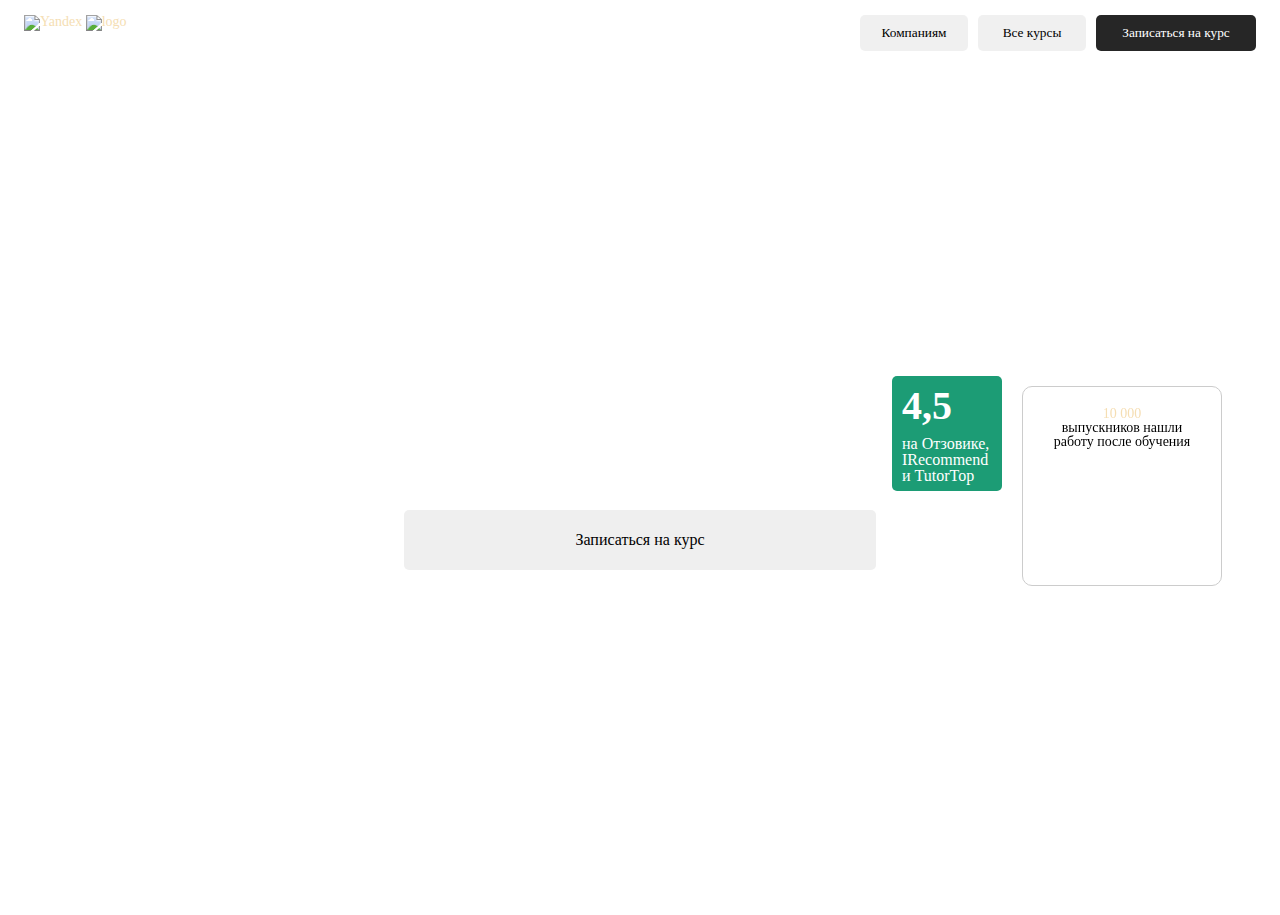
==== index.html @ 30db2beb "new commit" ====
<!DOCTYPE html>
<html lang="en">
    <head>
        <meta charset="UTF-8" />
        <meta name="viewport" content="width=device-width, initial-scale=1.0" />
        <link rel="stylesheet" href="./style.css" />
        <title>CopySite</title>
    </head>
    <body>
        <div id="wallapapper" class="wallapapper">
            <header id="header" class="header">
                <div class="header__container">
                    <div class="header__left">
                        <div class="header__logo">
                            <a href="https://ya.ru/">
                                <img
                                    src="https://yastatic.net/q/logoaas/v2/%D0%AF%D0%BD%D0%B4%D0%B5%D0%BA%D1%81.svg?circle=black&color=000&first=white"
                                    alt="Yandex"
                                    style="height: 28px; width: 28px"
                                />
                            </a>
                            <a href="https://practicum.yandex.ru/">
                                <img
                                    src="https://yastatic.net/q/logoaas/v2/%D0%9F%D1%80%D0%B0%D0%BA%D1%82%D0%B8%D0%BA%D1%83%D0%BC.svg?color=000"
                                    alt="logo"
                                    style="height: 28px; width: 108px"
                                />
                            </a>
                        </div>
                        <nav class="header__navigation navigation">
                            <li>О курсе</li>
                            <li>Как учим</li>
                            <li>Поддержка</li>
                            <li>Программа</li>
                            <li>Отвечаем на вопросы</li>
                        </nav>
                    </div>
                    <div class="header__right">
                        <nav class="header__navigation">
                            <button class="navigation__button">
                                Компаниям
                            </button>
                            <button class="navigation__button">
                                Все курсы
                            </button>
                            <button class="navigation__button">
                                Записаться на курс
                            </button>
                        </nav>
                    </div>
                </div>
            </header>
            <main class="content">
                <div class="content__container">
                    <div
                        class="content__banner"
                        style="
                            background-image: url(https://code.s3.yandex.net/landings-v2-brand-management/main.jpg);
                            background-position: center;
                            background-repeat: no-repeat;
                            background-size: cover;
                            padding: 24px;
                            height: 554px;
                        "
                    >
                        <div class="banner__top">
                            <div class="top__block-text">
                                <span>Маркетинг</span>
                                <span>С нуля</span>
                            </div>
                            <h2>Курс «Бренд-менеджер»</h2>
                            <span
                                >За 6 месяцев научитесь запускать новый бренд с
                                нуля и повышать эффективность уже
                                существующего</span
                            >
                        </div>
                        <div class="banner__bottom">
                            <div class="bottom__date">
                                <button class="date__button">
                                    Записаться на курс
                                </button>
                                <span
                                    >Ближайший старт — 26 марта, 23 апреля и 28
                                    мая</span
                                >
                            </div>
                            <div class="bottom__cards">
                                <div class="card__rate">
                                    <span>4,5</span>
                                    <p>на Отзовике, IRecommend и TutorTop</p>
                                </div>
                                <div class="card__result">
                                    <div class="card__front">
                                        <span>10 000</span>
                                        <p>
                                            выпускников нашли работу после
                                            обучения
                                        </p>
                                    </div>
                                    <div class="card__back">
                                        <img
                                            src="https://code.s3.yandex.net/landing-v2/hse-logo.png"
                                            alt=""
                                        />
                                        <p>
                                            по данным
                                            <a href="">исследования НИУ ВШЭ</a>
                                        </p>
                                    </div>
                                </div>
                            </div>
                        </div>
                    </div>
                    <div class="content_stages">
                        <div class="stage__block">
                            <img src="" alt="" />
                            <span></span>
                        </div>
                    </div>
                    <div class="content__curse">
                        <h2></h2>
                        <div class="curse__block">
                            <div class="curse__text">
                                <p></p>
                                <p></p>
                                <p></p>
                            </div>
                            <img src="" alt="" />
                        </div>
                    </div>
                    <section class="content__apporaoch">
                        <h2></h2>
                        <span></span>
                        <div class="apporaoch__row">
                            <div class="apporaoch__block">
                                <img src="" alt="" />
                                <span></span>
                                <p></p>
                            </div>
                        </div>
                    </section>
                    <section class="content__teach">
                        <div class="teach__navigation">
                            <h2 class="teach__title"></h2>
                        </div>
                        <div class="teach__row"></div>
                    </section>
                    <section class="content__skills">
                        <h2></h2>
                        <div class="skills__block">
                            <div class="skills__skill">
                                <img src="" alt="" />
                                <span></span>
                            </div>
                        </div>
                    </section>
                    <section class="content__future">
                        <h2></h2>
                        <div class="future__block">
                            <div class="future__position">
                                <h3></h3>
                                <p></p>
                            </div>
                            <div class="furute__salary">
                                <h2></h2>
                                <p></p>
                                <p><a href=""></a></p>
                                <div class="salary__block">
                                    <h2></h2>
                                    <p></p>
                                </div>
                            </div>
                            <button class="future__button"></button>
                        </div>
                    </section>
                    <section class="content__reviews">
                        <div class="reviews__navigation">
                            <h2></h2>
                        </div>
                        <div class="reviews__row">
                            <div class="reviews__block">
                                <div class="reviews__preson">
                                    <img src="" alt="" class="reviews__img" />
                                    <div class="reviews__info">
                                        <span></span>
                                        <p></p>
                                    </div>
                                </div>
                                <div class="reviews__text"></div>
                            </div>
                        </div>
                    </section>
                    <section class="content__learn">
                        <h2></h2>
                        <div class="learn__block">
                            <div class="learn__text">
                                <span></span>
                                <p></p>
                            </div>
                            <video src=""></video>
                        </div>
                    </section>
                    <section class="content__author">
                        <h2></h2>
                        <div class="author__tabs">
                            <div class="tab">
                                <span></span>
                            </div>
                        </div>
                        <div class="author__block">
                            <div class="author__text">
                                <span></span>
                                <p></p>
                            </div>
                            <img src="" alt="" />
                        </div>
                        <button class="author__button"></button>
                    </section>
                </div>
            </main>
            <footer class="footer"></footer>
        </div>
        <script src="./JS/burger.js"></script>
    </body>
</html>
---- style.css ----
@charset "UTF-8";
* {
  padding: 0;
  margin: 0;
  border: 0;
}

*,
*:before,
*:after {
  box-sizing: border-box;
}

:focus,
:active {
  outline: none;
}

a:focus,
a:active {
  outline: none;
}

nav,
footer,
header,
aside {
  display: block;
  transition: all 1s;
}

html,
body {
  transition: all 1s;
  height: 100%;
  width: 100%;
  font-size: 100%;
  line-height: 1;
  font-size: 14px;
  -ms-text-size-adjust: 100%;
  -moz-text-size-adjust: 100%;
  -webkit-text-size-adjust: 100%;
}

input,
button,
textarea {
  font-family: inherit;
}

input::-ms-clear {
  display: none;
}

button {
  cursor: pointer;
}

button::-moz-focus-inner {
  padding: 0;
  border: 0;
}

a,
a:visited {
  text-decoration: none;
}

a:hover {
  text-decoration: none;
}

ul li, li {
  list-style: none;
}

img {
  vertical-align: top;
}

h1,
h2,
h3,
h4,
h5,
h6 {
  font-size: inherit;
  font-weight: 400;
}

span,
a,
li,
label,
h1 {
  transition: all 1s;
  font-family: "Poppins";
  color: wheat;
}

/*--------------------*/
.bigred {
  font-size: 20px;
  color: red;
}

.header {
  margin: 15px auto;
}

.header__container {
  position: relative;
  z-index: 10000;
  width: 100%;
  height: 80px;
  transition: transform 0.5s, background-color 0.3s;
  transform: none;
  padding: 0 24px;
  display: flex;
  justify-content: space-between;
  width: 100%;
  height: 100%;
}

.header__left, .header__navigation, .header__right {
  display: flex;
  flex: none;
  align-items: center;
  height: 100%;
  align-items: center;
  justify-content: center;
}

.header__navigation li {
  color: #262626;
  font-weight: 800;
  font-size: 16px;
}

.navigation__button {
  width: 108px;
  height: 36px;
  padding: 10px 14px;
  display: flex;
  align-items: center;
  justify-content: center;
  flex-direction: column;
  background-color: rgba(0, 0, 0, 0.06);
  border-radius: 5px;
}
.navigation__button:first-child {
  margin-right: 10px;
}
.navigation__button:last-child {
  margin-left: 10px;
  width: 160px;
  background-color: #262626;
  color: #ffffff;
}

.navigation {
  display: flex;
  justify-content: space-between;
  align-items: center;
  margin-left: 40px;
}
.navigation li {
  margin-right: 20px;
}

.content__container {
  max-width: 1375px;
  margin: 0 auto;
}

.content__banner {
  display: flex;
  flex-direction: column;
  justify-content: space-between;
}

.banner__top {
  display: flex;
  flex-direction: column;
  align-items: center;
  margin-bottom: 20px;
}
.banner__top h2 {
  font-size: 80px;
  margin-bottom: 16px;
  color: #ffffff;
}
.banner__top span {
  font-size: 24px;
  color: #ffffff;
}

.top__block-text {
  border: 1px solid #ffffff;
  padding: 8px 16px;
  border-radius: 24px;
  margin: 0 auto var(--spacing-16);
  max-width: 100%;
}
.top__block-text span {
  font-size: 15px;
  width: 600px;
  color: #ffffff;
}
.top__block-text span:first-child::after {
  content: "•";
  margin-inline: 10px;
}

.banner__bottom {
  display: grid;
  grid-template-areas: ". b c";
  grid-template-columns: 1fr 472px 1fr;
  align-items: flex-end;
  width: 100%;
  max-width: 100%;
  padding-inline: 24px;
}

.bottom__date {
  grid-area: b;
  display: flex;
  flex-direction: column;
  align-items: center;
}
.bottom__date span {
  margin-top: 10px;
  font-size: 16px;
  color: #ffffff;
}

.date__button {
  width: 472px;
  height: 60px;
  border-radius: 5px;
  font-size: 16px;
}

.card__rate {
  margin-right: 10px;
  width: 110px;
  height: 115px;
  background-color: #1c9c75;
  border-radius: 5px;
  padding: 10px;
}
.card__rate span {
  font-size: 40px;
  font-weight: 800;
  color: #ffffff;
}
.card__rate p {
  margin-top: 10px;
  color: #ffffff;
  font-size: 16px;
}

.card__resualt {
  width: 136px;
  height: 115px;
  background-color: #357de1;
  padding: 10px;
  border-radius: 5px;
}
.card__resualt span {
  font-size: 40px;
  font-weight: 800;
  color: #ffffff;
}
.card__resualt p {
  margin-top: 10px;
  color: #ffffff;
  font-size: 16px;
}

.card__link {
  width: 136px;
  height: 115px;
  background-color: #357de1;
  padding: 10px;
  border-radius: 5px;
}
.card__link p {
  margin-top: 10px;
  color: #ffffff;
  font-size: 16px;
}
.card__link p a {
  text-decoration: underline;
}

.card__result {
  position: relative;
  width: 200px;
  height: 200px;
  margin: 10px;
  border: 1px solid #ccc;
  border-radius: 10px;
  overflow: hidden;
  transition: all 0.5s ease-in-out;
}

.card__front, .card__back {
  position: absolute;
  top: 0;
  left: 0;
  width: 100%;
  height: 100%;
  backface-visibility: hidden;
}

.card__front {
  z-index: 1;
  text-align: center;
  padding: 20px;
}

.card__back {
  z-index: 0;
  transform: rotateY(180deg);
}

.card__result:hover .card__front {
  transform: rotateY(-180deg);
}

.card__result:hover .card__back {
  transform: rotateY(0);
}

.bottom__cards {
  grid-area: c;
  justify-self: end;
  display: flex;
}

@media screen and (max-width: 1440px) {
  .navigation {
    display: none;
  }
}
@media screen and (max-width: 1025px) {
  .header__navigation {
    display: none;
  }
  .mobile-header {
    margin: 0;
    position: absolute;
    left: 0;
    top: 0;
    width: 100%;
    height: 100%;
    background-color: #ffffff;
    z-index: 1000;
    padding: 16px 32px;
  }
  .mobile-header__top {
    display: flex;
    justify-content: space-between;
    align-items: center;
    height: 40px;
  }
  .mobile-header__navigation {
    margin-bottom: 50px;
  }
  .mobile-header__navigation li {
    margin-top: 20px;
    color: #262626;
    font-weight: 800;
    font-size: 16px;
  }
  .mobile-header__navigation__buttons {
    display: flex;
    justify-content: space-between;
    align-items: center;
  }
  .mobile-navigation__button {
    width: 250px;
    height: 60px;
    padding: 10px 14px;
    display: flex;
    align-items: center;
    justify-content: center;
    flex-direction: column;
    background-color: rgba(0, 0, 0, 0.06);
    border-radius: 5px;
  }
  .mobile-navigation__button:first-child {
    margin-right: 10px;
  }
  .mobile-navigation__button:last-child {
    margin-left: 10px;
    width: 440px;
    background-color: #262626;
    color: #ffffff;
  }
}
@media screen and (max-width: 768px) {
  .mobile-navigation__button:first-child {
    margin-right: 0px;
  }
  .mobile-navigation__button {
    display: flex;
    flex: 50%;
  }
  .mobile-navigation__button:last-child {
    flex: 1;
  }
  .mobile-header__navigation__buttons {
    flex-wrap: wrap;
  }
}/*# sourceMappingURL=style.css.map */
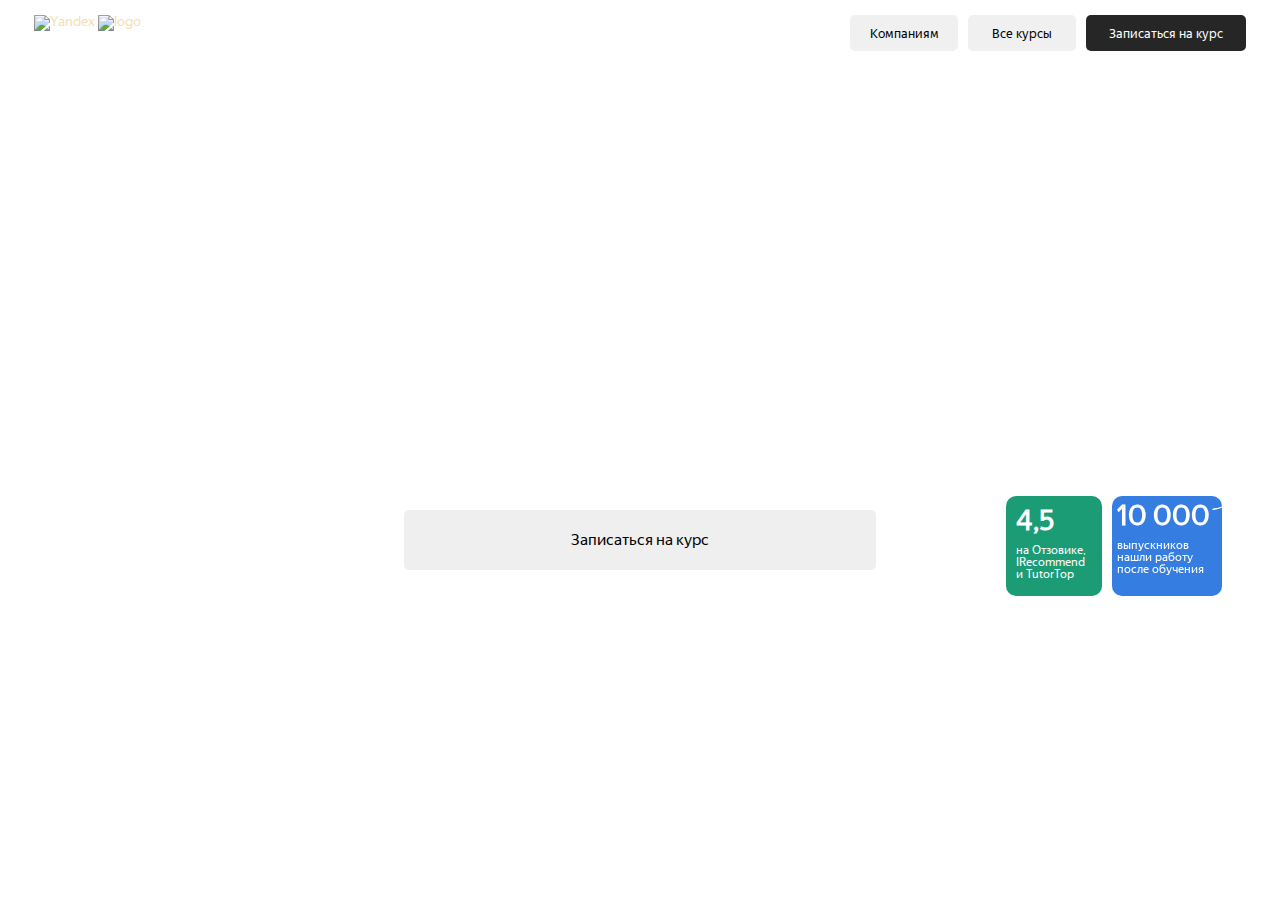
==== commit 0019bde5: "new commit" ====
--- a/index.html
+++ b/index.html
@@ -53,6 +53,7 @@
             <main class="content">
                 <div class="content__container">
                     <div
+                        id="banner"
                         class="content__banner"
                         style="
                             background-image: url(https://code.s3.yandex.net/landings-v2-brand-management/main.jpg);
@@ -93,20 +94,11 @@
                                 <div class="card__result">
                                     <div class="card__front">
                                         <span>10 000</span>
-                                        <p>
-                                            выпускников нашли работу после
-                                            обучения
-                                        </p>
+                                        <p>выпускников нашли работу после обучения</p>
                                     </div>
                                     <div class="card__back">
-                                        <img
-                                            src="https://code.s3.yandex.net/landing-v2/hse-logo.png"
-                                            alt=""
-                                        />
-                                        <p>
-                                            по данным
-                                            <a href="">исследования НИУ ВШЭ</a>
-                                        </p>
+                                        <img src="https://code.s3.yandex.net/landing-v2/hse-logo.png" alt="" />
+                                        <p>по данным <a href="">исследования НИУ ВШЭ</a></p>
                                     </div>
                                 </div>
                             </div>
@@ -222,5 +214,7 @@
             <footer class="footer"></footer>
         </div>
         <script src="./JS/burger.js"></script>
+        <script src="./JS/cardFlip.js"></script>
+        <script src="./JS/banner.js"></script>
     </body>
 </html>
--- a/style.css
+++ b/style.css
@@ -1,4 +1,10 @@
 @charset "UTF-8";
+@font-face {
+  font-family: "YS Text Regular";
+  src: local("YS Text Regular"), url("./fonts/YandexSansDisplay-Regular.ttf") format("truetype"), url("./fonts/YandexSansDisplay-Regular.woff") format("woff"), url("./fonts/YandexSansDisplay-Regular.woff2") format("woff2");
+  font-weight: normal;
+  font-style: normal;
+}
 * {
   padding: 0;
   margin: 0;
@@ -31,6 +37,7 @@
 
 html,
 body {
+  padding: 0 5px;
   transition: all 1s;
   height: 100%;
   width: 100%;
@@ -45,6 +52,7 @@
 input,
 button,
 textarea {
+  font-family: "YS Text Regular", sans-serif;
   font-family: inherit;
 }
 
@@ -53,6 +61,7 @@
 }
 
 button {
+  font-family: "YS Text Regular", sans-serif;
   cursor: pointer;
 }
 
@@ -63,6 +72,7 @@
 
 a,
 a:visited {
+  font-family: "YS Text Regular", sans-serif;
   text-decoration: none;
 }
 
@@ -70,8 +80,10 @@
   text-decoration: none;
 }
 
-ul li, li {
+ul li,
+li {
   list-style: none;
+  font-family: "YS Text Regular", sans-serif;
 }
 
 img {
@@ -86,15 +98,17 @@
 h6 {
   font-size: inherit;
   font-weight: 400;
+  font-family: "YS Text Regular", sans-serif;
 }
 
 span,
 a,
 li,
 label,
-h1 {
+h1,
+p {
+  font-family: "YS Text Regular", sans-serif;
   transition: all 1s;
-  font-family: "Poppins";
   color: wheat;
 }
 
@@ -122,7 +136,9 @@
   height: 100%;
 }
 
-.header__left, .header__navigation, .header__right {
+.header__left,
+.header__navigation,
+.header__right {
   display: flex;
   flex: none;
   align-items: center;
@@ -199,7 +215,7 @@
   border: 1px solid #ffffff;
   padding: 8px 16px;
   border-radius: 24px;
-  margin: 0 auto var(--spacing-16);
+  margin: 0 auto 10px;
   max-width: 100%;
 }
 .top__block-text span {
@@ -243,10 +259,10 @@
 
 .card__rate {
   margin-right: 10px;
-  width: 110px;
-  height: 115px;
+  width: 130px;
+  height: 136px;
   background-color: #1c9c75;
-  border-radius: 5px;
+  border-radius: 10px;
   padding: 10px;
 }
 .card__rate span {
@@ -260,77 +276,74 @@
   font-size: 16px;
 }
 
-.card__resualt {
-  width: 136px;
-  height: 115px;
-  background-color: #357de1;
-  padding: 10px;
-  border-radius: 5px;
-}
-.card__resualt span {
-  font-size: 40px;
-  font-weight: 800;
-  color: #ffffff;
-}
-.card__resualt p {
-  margin-top: 10px;
-  color: #ffffff;
-  font-size: 16px;
-}
-
-.card__link {
-  width: 136px;
-  height: 115px;
-  background-color: #357de1;
-  padding: 10px;
-  border-radius: 5px;
-}
-.card__link p {
-  margin-top: 10px;
-  color: #ffffff;
-  font-size: 16px;
-}
-.card__link p a {
-  text-decoration: underline;
-}
-
 .card__result {
   position: relative;
-  width: 200px;
-  height: 200px;
-  margin: 10px;
-  border: 1px solid #ccc;
-  border-radius: 10px;
-  overflow: hidden;
-  transition: all 0.5s ease-in-out;
-}
-
-.card__front, .card__back {
+  width: 155px;
+  height: 136px;
+}
+
+.card__front,
+.card__back {
   position: absolute;
   top: 0;
   left: 0;
   width: 100%;
   height: 100%;
   backface-visibility: hidden;
-}
-
-.card__front {
-  z-index: 1;
-  text-align: center;
-  padding: 20px;
+  background-color: #357de1;
+  padding: 10px;
+  border-radius: 10px;
+  transition: all 1s;
+}
+
+.card__front span {
+  font-size: 40px;
+  font-weight: 800;
+  color: #ffffff;
+}
+.card__front p {
+  margin-top: 10px;
+  color: #ffffff;
+  font-size: 16px;
+}
+.card__front::after {
+  content: "";
+  position: absolute;
+  top: -10px;
+  right: -10px;
+  width: 20px;
+  height: 24px;
+  background-image: url("./arrow.svg");
 }
 
 .card__back {
-  z-index: 0;
   transform: rotateY(180deg);
 }
-
-.card__result:hover .card__front {
-  transform: rotateY(-180deg);
-}
-
-.card__result:hover .card__back {
-  transform: rotateY(0);
+.card__back p {
+  margin-top: 10px;
+  color: #ffffff;
+  font-size: 16px;
+}
+.card__back p a {
+  text-decoration: underline;
+}
+.card__back::after {
+  content: "";
+  position: absolute;
+  transform: rotateY(180deg);
+  top: -10px;
+  left: -10px;
+  width: 20px;
+  height: 24px;
+  background-image: url("./arrow.svg");
+}
+
+.card__result.flipped .card__front {
+  transform: rotateY(180deg);
+}
+
+.card__result.flipped .card__back {
+  transform: rotateY(0deg);
 }
 
 .bottom__cards {
@@ -340,11 +353,57 @@
 }
 
 @media screen and (max-width: 1440px) {
+  .card__result {
+    width: 110px;
+    height: 100px;
+  }
+  .card__rate {
+    width: 96px;
+    height: 100px;
+  }
+  .card__rate span {
+    font-size: 28px;
+    font-weight: 800;
+    color: #ffffff;
+  }
+  .card__rate p {
+    margin-top: 10px;
+    color: #ffffff;
+    font-size: 12px;
+  }
+  .card__front {
+    padding: 5px;
+  }
+  .card__front span {
+    font-size: 28px;
+  }
+  .card__front p {
+    font-size: 12px;
+  }
+  .card__back {
+    padding: 8px;
+  }
+  .card__back img {
+    width: 32px;
+    height: 32px;
+  }
+  .card__back p {
+    margin-top: 5px;
+    color: #ffffff;
+    font-size: 12px;
+  }
+  .card__back p a {
+    text-decoration: underline;
+  }
   .navigation {
     display: none;
   }
 }
 @media screen and (max-width: 1025px) {
+  .header {
+    position: absolute;
+    width: 100%;
+  }
   .header__navigation {
     display: none;
   }
@@ -399,6 +458,25 @@
     background-color: #262626;
     color: #ffffff;
   }
+  .banner__top {
+    margin-top: 40px;
+  }
+  .banner__bottom {
+    display: flex;
+    flex-direction: column-reverse;
+    align-items: center;
+  }
+  .bottom__cards {
+    width: 50%;
+    justify-content: flex-end;
+    margin-bottom: 10px;
+  }
+  .banner__top span {
+    font-size: 16px;
+  }
+  .banner__top h2 {
+    font-size: 56px;
+  }
 }
 @media screen and (max-width: 768px) {
   .mobile-navigation__button:first-child {
@@ -414,4 +492,93 @@
   .mobile-header__navigation__buttons {
     flex-wrap: wrap;
   }
+}
+@media screen and (max-width: 540px) {
+  .header {
+    position: relative;
+  }
+  .mobile-header {
+    position: absolute;
+  }
+  .banner__center {
+    border-radius: 12px;
+    background-position-x: 100%;
+    background-image: url(https://code.s3.yandex.net/landings-v2-brand-management/main.jpg);
+    background-repeat: no-repeat;
+    background-size: cover;
+    padding: 24px;
+    width: 100%;
+    height: 211px;
+    display: flex;
+    align-items: flex-end;
+    justify-content: center;
+  }
+  .banner__center span {
+    color: #ffffff;
+    font-size: 16px;
+  }
+  .banner__top {
+    margin-top: 10px;
+  }
+  .banner__top h2 {
+    text-align: center;
+    color: #262626;
+    font-size: 32px;
+  }
+  .banner__top span {
+    text-align: center;
+    color: #262626;
+    font-size: 16px;
+  }
+  .top__block-text {
+    border: 1px solid #262626;
+    padding: 4px 12px;
+  }
+  .top__block-text span {
+    color: #262626;
+    font-size: 12px;
+  }
+  .banner__bottom {
+    flex-direction: column;
+    padding-inline: 0;
+  }
+  .bottom__cards {
+    margin-top: 5px;
+    margin-bottom: 5px;
+    width: 100%;
+  }
+  .card__rate {
+    margin-right: 5px;
+  }
+  .card__rate span {
+    font-size: 20px;
+  }
+  .card__front span {
+    font-size: 20px;
+  }
+  .card__rate, .card__result, .card__front, .card__back {
+    height: 76px;
+    width: 100%;
+  }
+  .date__button {
+    width: 100%;
+    background: #262626;
+    height: 60px;
+    border-radius: 5px;
+    color: #ffffff;
+    font-size: 16px;
+    font-weight: 800;
+  }
+  .card__front::after {
+    top: 3px;
+    right: 5px;
+  }
+  .card__back::after {
+    transform: rotateY(90deg);
+  }
+  .card__result.flipped .card__back::after {
+    top: 5px;
+    left: 220px;
+    transform: rotateY(180deg);
+  }
 }/*# sourceMappingURL=style.css.map */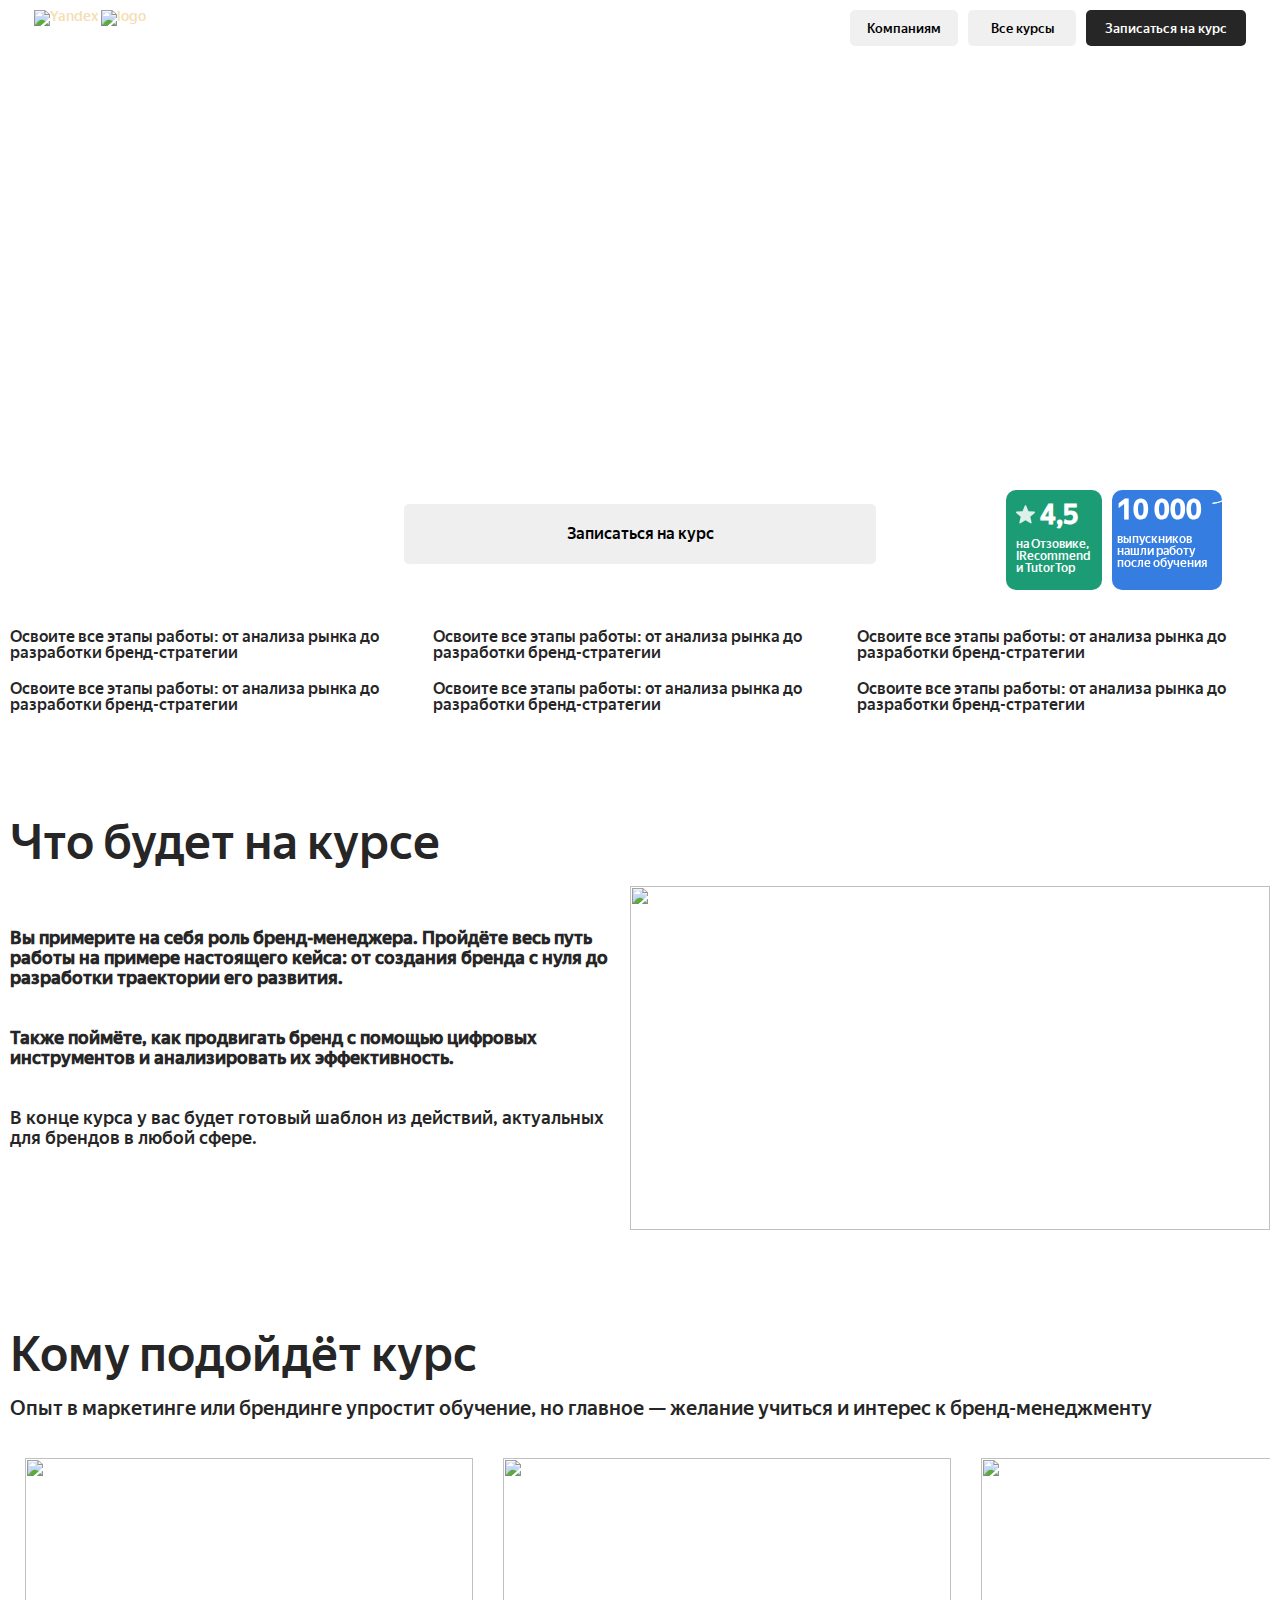
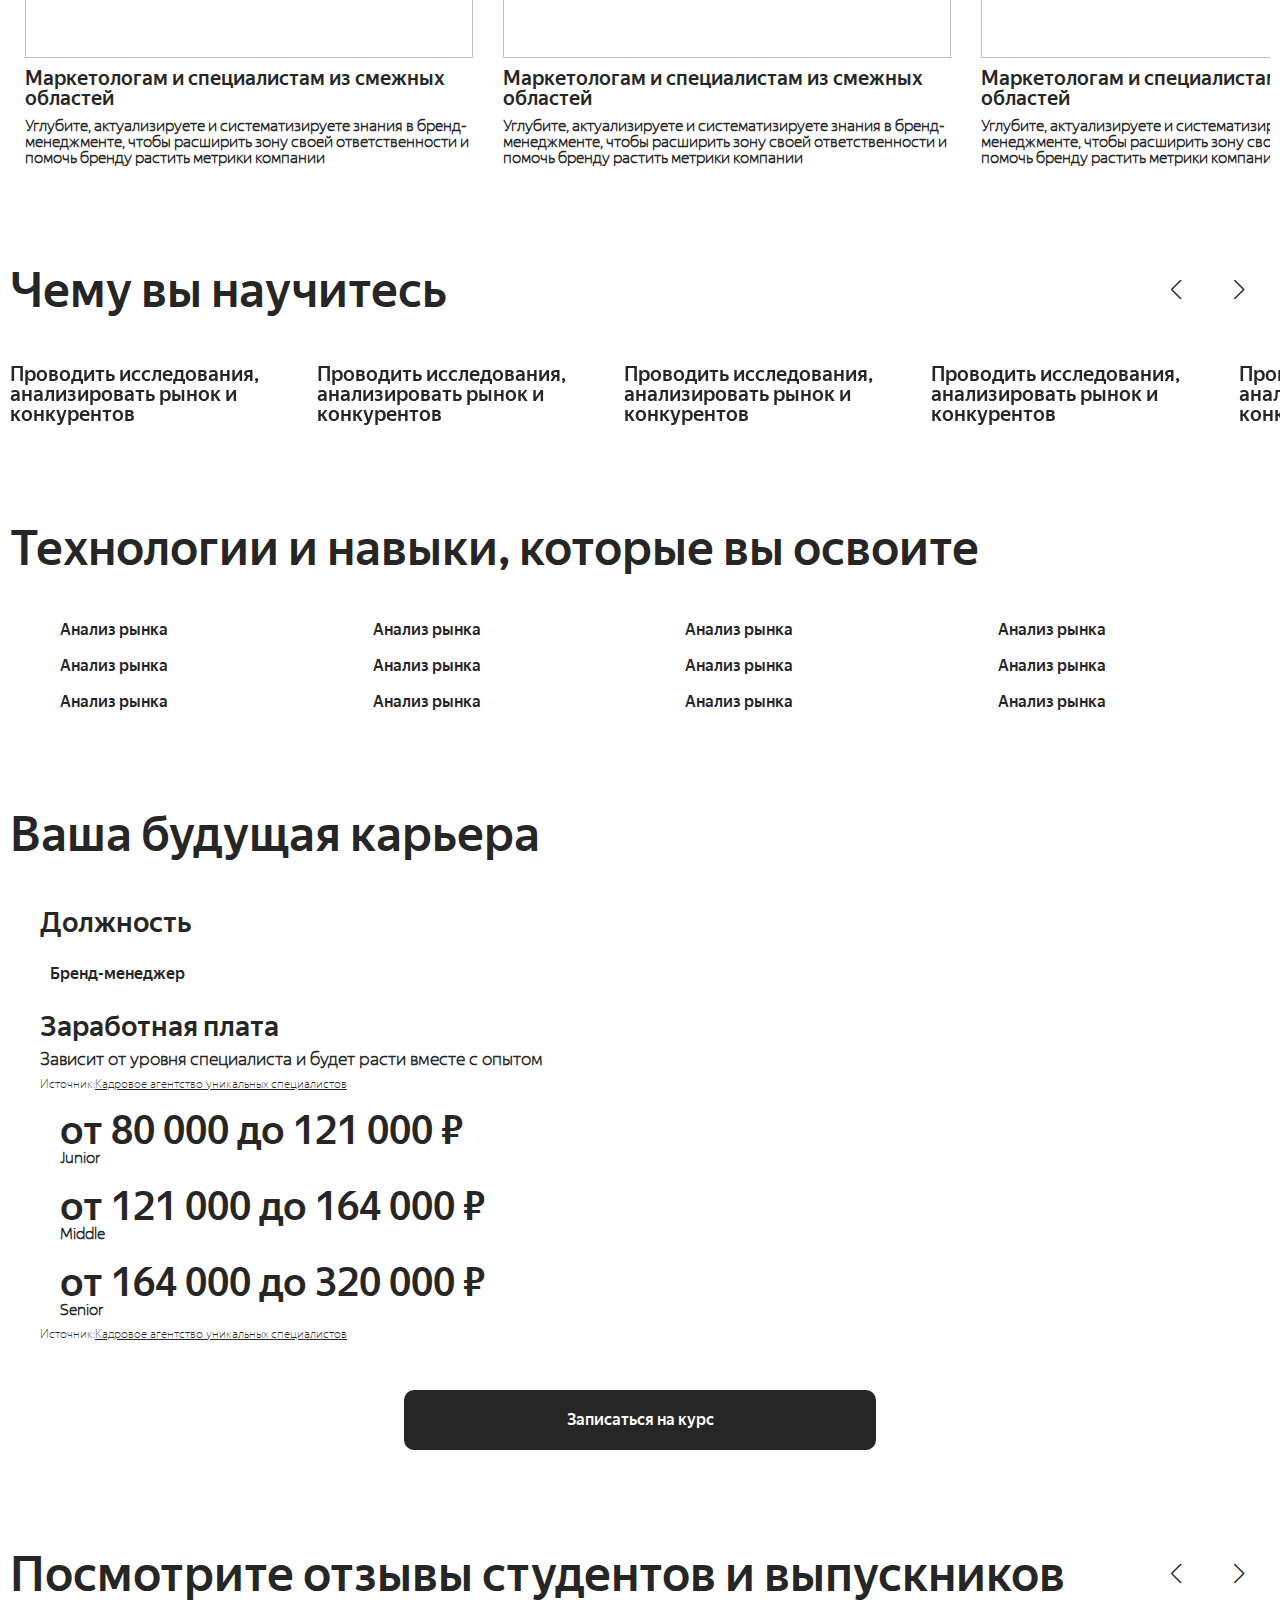
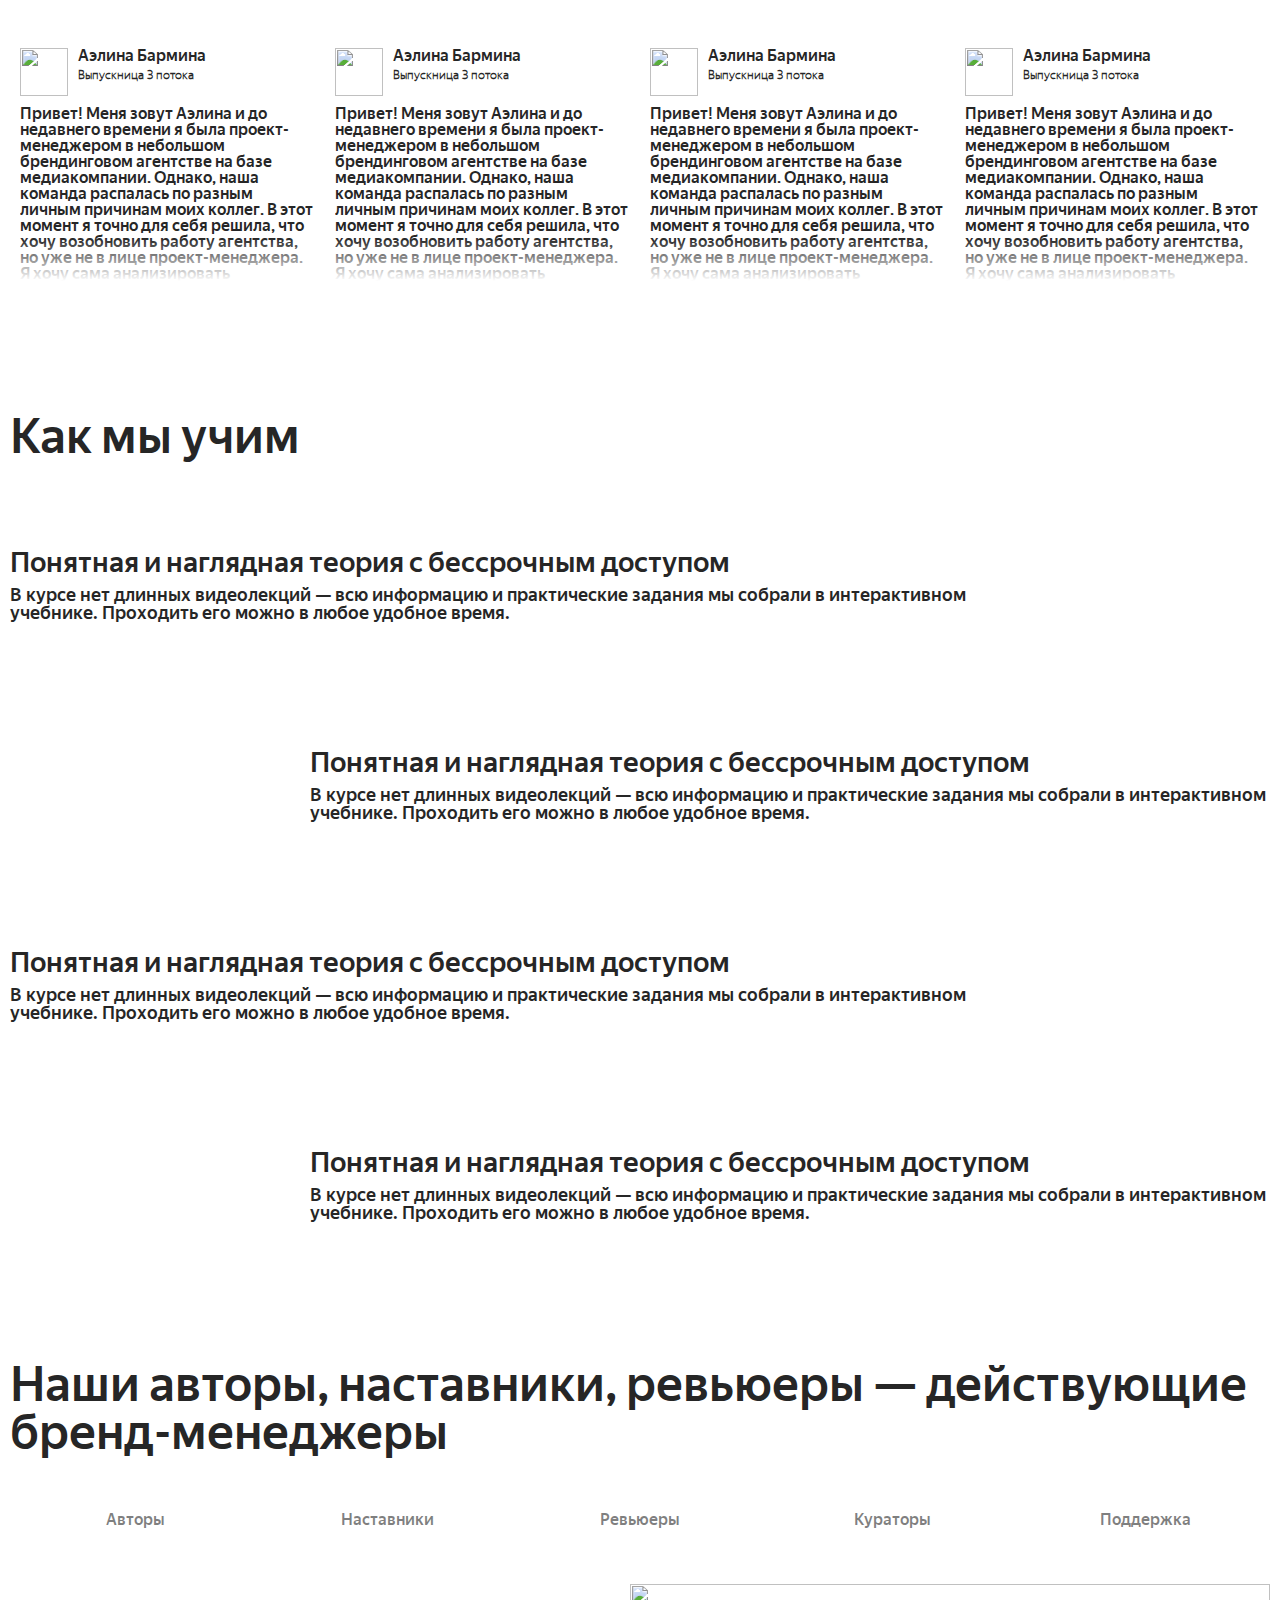
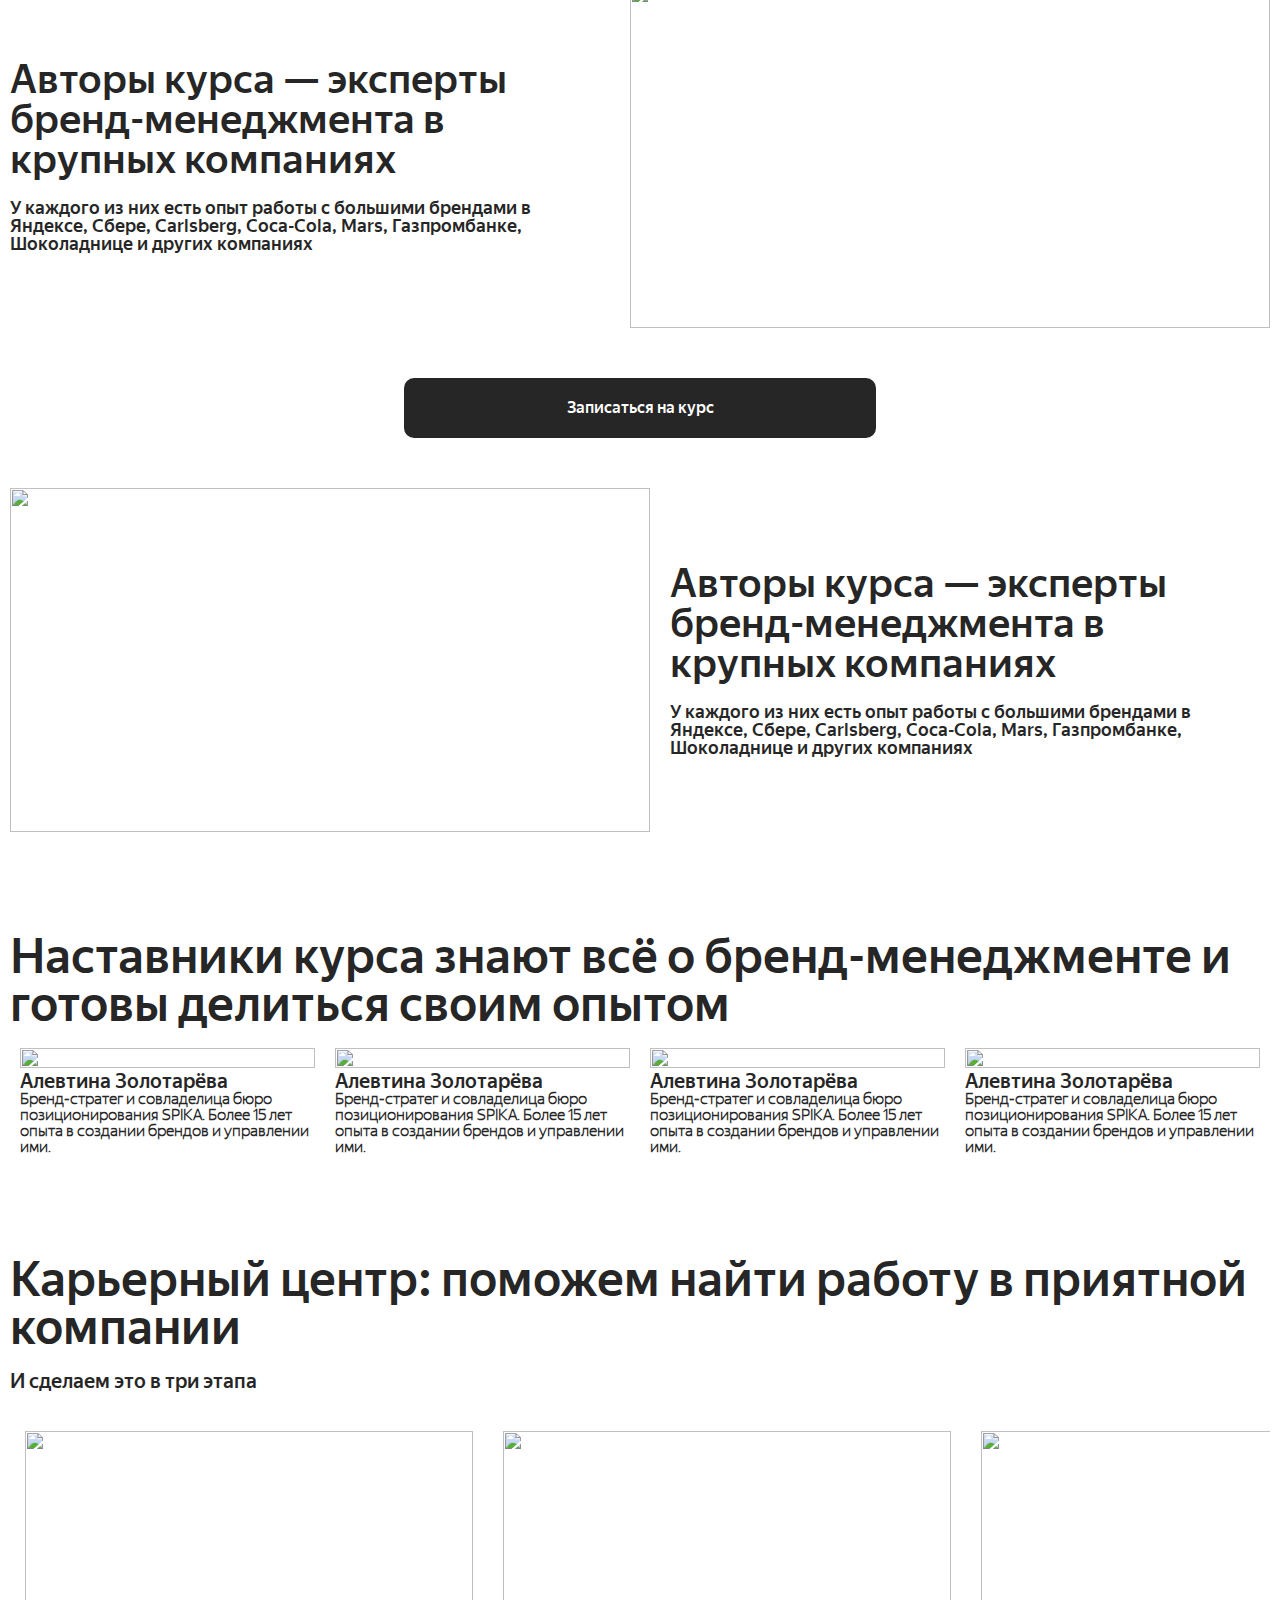
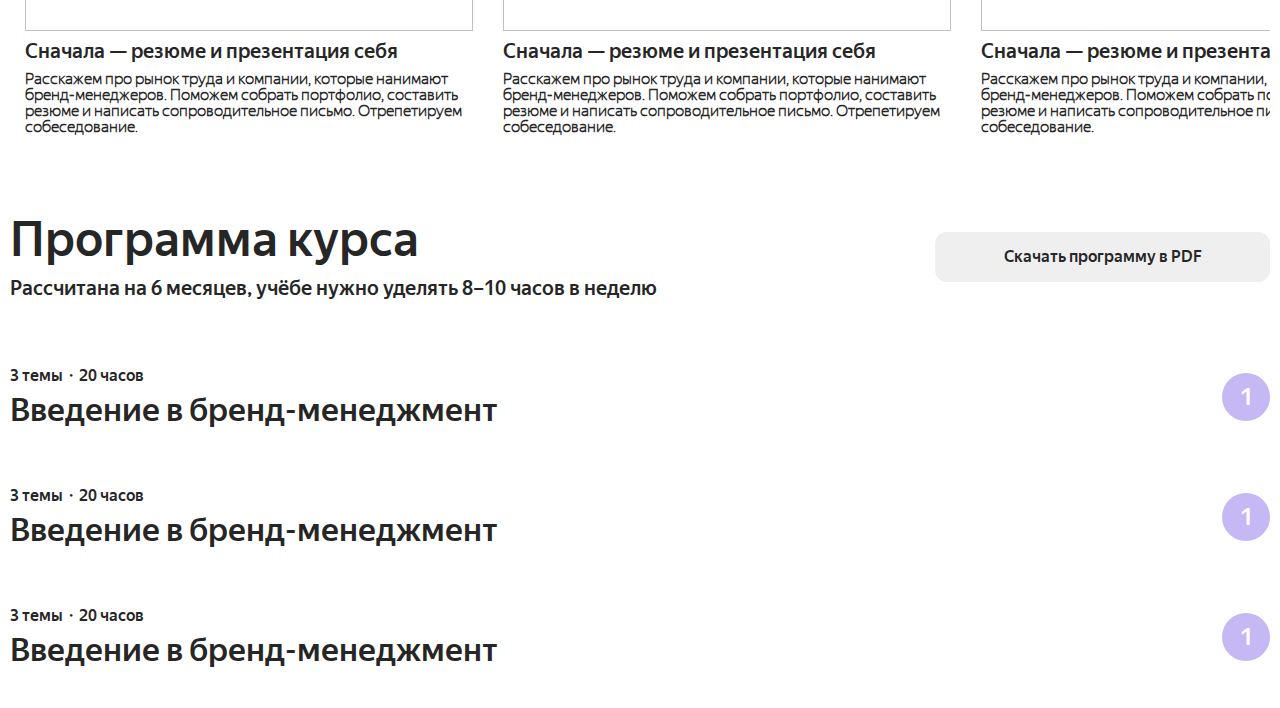
==== commit 47b7ede3: "new commit" ====
--- a/index.html
+++ b/index.html
@@ -4,6 +4,10 @@
         <meta charset="UTF-8" />
         <meta name="viewport" content="width=device-width, initial-scale=1.0" />
         <link rel="stylesheet" href="./style.css" />
+        <link
+            rel="stylesheet"
+            href="https://cdn.jsdelivr.net/npm/swiper@11/swiper-bundle.min.css"
+        />
         <title>CopySite</title>
     </head>
     <body>
@@ -88,133 +92,1246 @@
                             </div>
                             <div class="bottom__cards">
                                 <div class="card__rate">
-                                    <span>4,5</span>
+                                    <span
+                                        ><svg
+                                            class="icon icon-objects-16-starfilled"
+                                            width="19"
+                                            height="19"
+                                            viewBox="0 0 16 16"
+                                            fill="none"
+                                        >
+                                            <g
+                                                clip-path="url(#clip0_2104_9153)"
+                                            >
+                                                <path
+                                                    d="M7.99987 12.8472L3.80282 15.3998C3.30985 15.6997 2.69969 15.2564 2.83251 14.6949L3.96328 9.91443L0.238594 6.71163C-0.198897 6.33543 0.034162 5.61815 0.609221 5.57096L5.50512 5.16914L7.40018 0.63704C7.62277 0.104711 8.37696 0.104711 8.59955 0.63704L10.4946 5.16914L15.3905 5.57096C15.9656 5.61815 16.1986 6.33543 15.7611 6.71163L12.0365 9.91443L13.1672 14.6949C13.3 15.2564 12.6899 15.6997 12.1969 15.3998L7.99987 12.8472Z"
+                                                    fill="currentColor"
+                                                    fill-opacity="0.85"
+                                                ></path>
+                                            </g>
+                                            <defs>
+                                                <clipPath id="clip0_2104_9153">
+                                                    <rect
+                                                        width="19"
+                                                        height="19"
+                                                        fill="white"
+                                                    ></rect>
+                                                </clipPath>
+                                            </defs>
+                                        </svg>
+                                        4,5</span
+                                    >
                                     <p>на Отзовике, IRecommend и TutorTop</p>
                                 </div>
                                 <div class="card__result">
                                     <div class="card__front">
                                         <span>10 000</span>
-                                        <p>выпускников нашли работу после обучения</p>
+                                        <p>
+                                            выпускников нашли работу после
+                                            обучения
+                                        </p>
                                     </div>
                                     <div class="card__back">
-                                        <img src="https://code.s3.yandex.net/landing-v2/hse-logo.png" alt="" />
-                                        <p>по данным <a href="">исследования НИУ ВШЭ</a></p>
+                                        <img
+                                            src="https://code.s3.yandex.net/landing-v2/hse-logo.png"
+                                            alt=""
+                                        />
+                                        <p>
+                                            по данным
+                                            <a href="">исследования НИУ ВШЭ</a>
+                                        </p>
                                     </div>
                                 </div>
                             </div>
                         </div>
                     </div>
                     <div class="content_stages">
-                        <div class="stage__block">
-                            <img src="" alt="" />
-                            <span></span>
+                        <div class="stages__grid">
+                            <div class="stage__block">
+                                <img
+                                    src="https://code.s3.yandex.net/landings-v2-brand-management/1.svg"
+                                    alt=""
+                                />
+                                <span
+                                    >Освоите все этапы работы: от анализа рынка
+                                    до разработки бренд-стратегии</span
+                                >
+                            </div>
+                            <div class="stage__block">
+                                <img
+                                    src="https://code.s3.yandex.net/landings-v2-brand-management/1.svg"
+                                    alt=""
+                                />
+                                <span
+                                    >Освоите все этапы работы: от анализа рынка
+                                    до разработки бренд-стратегии</span
+                                >
+                            </div>
+                            <div class="stage__block">
+                                <img
+                                    src="https://code.s3.yandex.net/landings-v2-brand-management/1.svg"
+                                    alt=""
+                                />
+                                <span
+                                    >Освоите все этапы работы: от анализа рынка
+                                    до разработки бренд-стратегии</span
+                                >
+                            </div>
+                            <div class="stage__block">
+                                <img
+                                    src="https://code.s3.yandex.net/landings-v2-brand-management/1.svg"
+                                    alt=""
+                                />
+                                <span
+                                    >Освоите все этапы работы: от анализа рынка
+                                    до разработки бренд-стратегии</span
+                                >
+                            </div>
+                            <div class="stage__block">
+                                <img
+                                    src="https://code.s3.yandex.net/landings-v2-brand-management/1.svg"
+                                    alt=""
+                                />
+                                <span
+                                    >Освоите все этапы работы: от анализа рынка
+                                    до разработки бренд-стратегии</span
+                                >
+                            </div>
+                            <div class="stage__block">
+                                <img
+                                    src="https://code.s3.yandex.net/landings-v2-brand-management/1.svg"
+                                    alt=""
+                                />
+                                <span
+                                    >Освоите все этапы работы: от анализа рынка
+                                    до разработки бренд-стратегии</span
+                                >
+                            </div>
                         </div>
                     </div>
                     <div class="content__curse">
-                        <h2></h2>
+                        <h2>Что будет на курсе</h2>
                         <div class="curse__block">
                             <div class="curse__text">
-                                <p></p>
-                                <p></p>
-                                <p></p>
-                            </div>
-                            <img src="" alt="" />
+                                <strong>
+                                    <p>
+                                        Вы примерите на себя роль
+                                        бренд-менеджера. Пройдёте весь путь
+                                        работы на примере настоящего кейса: от
+                                        создания бренда с нуля до разработки
+                                        траектории его развития.
+                                    </p>
+                                    <p>
+                                        Также поймёте, как продвигать бренд с
+                                        помощью цифровых инструментов и
+                                        анализировать их эффективность.
+                                    </p>
+                                </strong>
+                                <p>
+                                    В конце курса у вас будет готовый шаблон из
+                                    действий, актуальных для брендов в любой
+                                    сфере.
+                                </p>
+                            </div>
+                            <img
+                                loading="lazy"
+                                src="https://code.s3.yandex.net/landings-v2-brand-management/Что будет.jpg"
+                                alt=""
+                            />
                         </div>
                     </div>
-                    <section class="content__apporaoch">
-                        <h2></h2>
-                        <span></span>
+                    <section class="content__apporaoch content__curse">
+                        <h2>Кому подойдёт курс</h2>
+                        <span
+                            >Опыт в маркетинге или брендинге упростит обучение,
+                            но главное — желание учиться и интерес к
+                            бренд-менеджменту</span
+                        >
+                        <div class="apporaoch__row" id="camera-container">
+                            <div class="apporaoch__block">
+                                <img
+                                    src="https://code.s3.yandex.net/landings-v2-brand-management/маркетологам.jpg"
+                                    alt=""
+                                />
+                                <span
+                                    >Маркетологам и специалистам из смежных
+                                    областей</span
+                                >
+                                <p>
+                                    Углубите, актуализируете и систематизируете
+                                    знания в бренд-менеджменте, чтобы расширить
+                                    зону своей ответственности и помочь бренду
+                                    растить метрики компании
+                                </p>
+                            </div>
+                            <div class="apporaoch__block">
+                                <img
+                                    src="https://code.s3.yandex.net/landings-v2-brand-management/маркетологам.jpg"
+                                    alt=""
+                                />
+                                <span
+                                    >Маркетологам и специалистам из смежных
+                                    областей</span
+                                >
+                                <p>
+                                    Углубите, актуализируете и систематизируете
+                                    знания в бренд-менеджменте, чтобы расширить
+                                    зону своей ответственности и помочь бренду
+                                    растить метрики компании
+                                </p>
+                            </div>
+                            <div class="apporaoch__block">
+                                <img
+                                    src="https://code.s3.yandex.net/landings-v2-brand-management/маркетологам.jpg"
+                                    alt=""
+                                />
+                                <span
+                                    >Маркетологам и специалистам из смежных
+                                    областей</span
+                                >
+                                <p>
+                                    Углубите, актуализируете и систематизируете
+                                    знания в бренд-менеджменте, чтобы расширить
+                                    зону своей ответственности и помочь бренду
+                                    растить метрики компании
+                                </p>
+                            </div>
+                        </div>
+                    </section>
+                    <section class="content__teach content__curse swiper1">
+                        <div class="teach__navigation">
+                            <h2 class="teach__title">Чему вы научитесь</h2>
+                            <div class="teach__buttons">
+                                <div
+                                    class="swiper-button-prev"
+                                    style="
+                                        position: static;
+                                        height: 100% !important;
+                                        width: 100% !important;
+                                    "
+                                ></div>
+                                <div
+                                    class="swiper-button-next"
+                                    style="
+                                        position: static;
+                                        height: 100% !important;
+                                        width: 100% !important;
+                                    "
+                                ></div>
+                            </div>
+                        </div>
+                        <div
+                            class="swiper-wrapper"
+                            id="teach-list"
+                            style="margin-top: 30px"
+                        >
+                            <div class="swiper-slide">
+                                <span
+                                    >Проводить исследования, анализировать рынок
+                                    и конкурентов</span
+                                >
+                            </div>
+                            <div class="swiper-slide">
+                                <span
+                                    >Проводить исследования, анализировать рынок
+                                    и конкурентов</span
+                                >
+                            </div>
+                            <div class="swiper-slide">
+                                <span
+                                    >Проводить исследования, анализировать рынок
+                                    и конкурентов</span
+                                >
+                            </div>
+                            <div class="swiper-slide">
+                                <span
+                                    >Проводить исследования, анализировать рынок
+                                    и конкурентов</span
+                                >
+                            </div>
+                            <div class="swiper-slide">
+                                <span
+                                    >Проводить исследования, анализировать рынок
+                                    и конкурентов</span
+                                >
+                            </div>
+                            <div class="swiper-slide">
+                                <span
+                                    >Проводить исследования, анализировать рынок
+                                    и конкурентов</span
+                                >
+                            </div>
+                            <div class="swiper-slide">
+                                <span
+                                    >Проводить исследования, анализировать рынок
+                                    и конкурентов</span
+                                >
+                            </div>
+                            <div class="swiper-slide">
+                                <span
+                                    >Проводить исследования, анализировать рынок
+                                    и конкурентов</span
+                                >
+                            </div>
+                            <div class="swiper-slide">
+                                <span
+                                    >Проводить исследования, анализировать рынок
+                                    и конкурентов</span
+                                >
+                            </div>
+                            <div class="swiper-slide">
+                                <span
+                                    >Проводить исследования, анализировать рынок
+                                    и конкурентов</span
+                                >
+                            </div>
+                        </div>
+                    </section>
+                    <section class="content__skills content__curse">
+                        <h2>Технологии и навыки, которые вы освоите</h2>
+                        <div class="skills__grid">
+                            <div class="skills__skill">
+                                <img
+                                    src="https://code.s3.yandex.net/landings-v2-brand-management/snow.svg"
+                                    alt=""
+                                />
+                                <span>Анализ рынка</span>
+                            </div>
+                            <div class="skills__skill">
+                                <img
+                                    src="https://code.s3.yandex.net/landings-v2-brand-management/snow.svg"
+                                    alt=""
+                                />
+                                <span>Анализ рынка</span>
+                            </div>
+                            <div class="skills__skill">
+                                <img
+                                    src="https://code.s3.yandex.net/landings-v2-brand-management/snow.svg"
+                                    alt=""
+                                />
+                                <span>Анализ рынка</span>
+                            </div>
+                            <div class="skills__skill">
+                                <img
+                                    src="https://code.s3.yandex.net/landings-v2-brand-management/snow.svg"
+                                    alt=""
+                                />
+                                <span>Анализ рынка</span>
+                            </div>
+                            <div class="skills__skill">
+                                <img
+                                    src="https://code.s3.yandex.net/landings-v2-brand-management/snow.svg"
+                                    alt=""
+                                />
+                                <span>Анализ рынка</span>
+                            </div>
+                            <div class="skills__skill">
+                                <img
+                                    src="https://code.s3.yandex.net/landings-v2-brand-management/snow.svg"
+                                    alt=""
+                                />
+                                <span>Анализ рынка</span>
+                            </div>
+                            <div class="skills__skill">
+                                <img
+                                    src="https://code.s3.yandex.net/landings-v2-brand-management/snow.svg"
+                                    alt=""
+                                />
+                                <span>Анализ рынка</span>
+                            </div>
+                            <div class="skills__skill">
+                                <img
+                                    src="https://code.s3.yandex.net/landings-v2-brand-management/snow.svg"
+                                    alt=""
+                                />
+                                <span>Анализ рынка</span>
+                            </div>
+                            <div class="skills__skill">
+                                <img
+                                    src="https://code.s3.yandex.net/landings-v2-brand-management/snow.svg"
+                                    alt=""
+                                />
+                                <span>Анализ рынка</span>
+                            </div>
+                            <div class="skills__skill">
+                                <img
+                                    src="https://code.s3.yandex.net/landings-v2-brand-management/snow.svg"
+                                    alt=""
+                                />
+                                <span>Анализ рынка</span>
+                            </div>
+                            <div class="skills__skill">
+                                <img
+                                    src="https://code.s3.yandex.net/landings-v2-brand-management/snow.svg"
+                                    alt=""
+                                />
+                                <span>Анализ рынка</span>
+                            </div>
+                            <div class="skills__skill">
+                                <img
+                                    src="https://code.s3.yandex.net/landings-v2-brand-management/snow.svg"
+                                    alt=""
+                                />
+                                <span>Анализ рынка</span>
+                            </div>
+                        </div>
+                    </section>
+                    <section class="content__future content__curse">
+                        <h2>Ваша будущая карьера</h2>
+                        <div class="future__block">
+                            <div class="future__position">
+                                <h3>Должность</h3>
+                                <p>Бренд-менеджер</p>
+                            </div>
+                            <div class="furute__salary">
+                                <h2>Заработная плата</h2>
+                                <p
+                                    style="
+                                        margin-bottom: 10px;
+                                        margin-top: 10px;
+                                    "
+                                >
+                                    Зависит от уровня специалиста и будет расти
+                                    вместе с опытом
+                                </p>
+                                <p
+                                    class="desktop"
+                                    style="font-weight: 400; font-size: 12px"
+                                >
+                                    Источник:<a
+                                        href="https://www.kaus-group.ru/obzor-zarplat/marketing/personal-v-oblasti-marketinga/brand-menedzher-product-menedzher&sa=D&source=editors&ust=1678891746235389&usg=AOvVaw2aPLp1LQEn6ceo393JzFr2"
+                                        >Кадровое агентство уникальных
+                                        специалистов</a
+                                    >
+                                </p>
+                                <div class="salary__row">
+                                    <div class="salary__block">
+                                        <h2>от 80 000 до 121 000 ₽</h2>
+                                        <p>Junior</p>
+                                    </div>
+                                    <div class="salary__block">
+                                        <h2>от 121 000 до 164 000 ₽</h2>
+                                        <p>Middle</p>
+                                    </div>
+                                    <div class="salary__block">
+                                        <h2>от 164 000 до 320 000 ₽</h2>
+                                        <p>Senior</p>
+                                    </div>
+                                </div>
+                                <p
+                                    style="
+                                        font-weight: 400;
+                                        font-size: 12px;
+                                        margin-top: 10px;
+                                    "
+                                >
+                                    Источник:<a
+                                        href="https://www.kaus-group.ru/obzor-zarplat/marketing/personal-v-oblasti-marketinga/brand-menedzher-product-menedzher&sa=D&source=editors&ust=1678891746235389&usg=AOvVaw2aPLp1LQEn6ceo393JzFr2"
+                                        >Кадровое агентство уникальных
+                                        специалистов</a
+                                    >
+                                </p>
+                            </div>
+                        </div>
+                        <div class="anchor">
+                            <button class="button__curse">
+                                Записаться на курс
+                            </button>
+                        </div>
+                    </section>
+                    <section class="content__reviews content__curse swiper2">
+                        <div class="reviews__navigation teach__navigation">
+                            <h2 class="teach__title">
+                                Посмотрите отзывы студентов и выпускников
+                            </h2>
+                            <div class="teach__buttons">
+                                <div
+                                    class="swiper-button-prev"
+                                    style="
+                                        position: static;
+                                        height: 100% !important;
+                                        width: 100% !important;
+                                    "
+                                ></div>
+                                <div
+                                    class="swiper-button-next"
+                                    style="
+                                        position: static;
+                                        height: 100% !important;
+                                        width: 100% !important;
+                                    "
+                                ></div>
+                            </div>
+                        </div>
+                        <div class="swiper-wrapper" style="margin-top: 30px">
+                            <div class="swiper-slide">
+                                <div class="reviews__block">
+                                    <div class="reviews__preson">
+                                        <img
+                                            src="https://code.s3.yandex.net/landings-v2-brand-management/reviews/aelina_barmina.jpg"
+                                            alt=""
+                                            class="reviews__img"
+                                        />
+                                        <div class="reviews__info">
+                                            <span>Аэлина Бармина</span>
+                                            <p>Выпускница 3 потока</p>
+                                        </div>
+                                    </div>
+                                    <div class="reviews__text">
+                                        <p>
+                                            Привет! Меня зовут Аэлина и до
+                                            недавнего времени я была
+                                            проект-менеджером в небольшом
+                                            брендинговом агентстве на базе
+                                            медиакомпании. Однако, наша команда
+                                            распалась по разным личным причинам
+                                            моих коллег. В этот момент я точно
+                                            для себя решила, что хочу
+                                            возобновить работу агентства, но уже
+                                            не в лице проект-менеджера. Я хочу
+                                            сама анализировать поведение и
+                                            мотивы аудитории, изучать тренды
+                                            рынка, выдвигать позиционирующие
+                                            идеи, разрабатывать стратегии
+                                            развития и продвижения бренда. Я
+                                            хочу попробовать себя в роли
+                                            бренд-менеджера.
+                                        </p>
+                                        <p>
+                                            Выбрать обучение именно в Яндексе
+                                            мне предложил мой босс и я ему очень
+                                            благодарна! Сам учебный процесс
+                                            протекает на платформе, в которой ты
+                                            можешь как изучить теорию, так и
+                                            выполнять упражнения. Вот какие
+                                            плюсы и минусы самой платформы я
+                                            отмечу:
+                                        </p>
+                                        <p>
+                                            + сам курс разделен на тематические
+                                            блоки, благодаря чему понятно, на
+                                            каком этапе обучения находишься и
+                                            сколько осталось обучаться (даже
+                                            есть процент пройденного обучения)
+                                        </p>
+                                        <p>
+                                            + каждый спринт (это примерно
+                                            двухнедельное обучение) четко
+                                            структурирован на темы и уроки,
+                                            легко найти текущий урок, на котором
+                                            остановился
+                                        </p>
+                                        <p>
+                                            Вот так я вижу тренажер! :) Нравится
+                                            ли он мне? Определенно да! Видно,
+                                            что над ним работала целая команда,
+                                            потому что учтены не только
+                                            технические части, но и факторы
+                                            поведения человека.
+                                        </p>
+                                    </div>
+                                </div>
+                            </div>
+                            <div class="swiper-slide">
+                                <div class="reviews__block">
+                                    <div class="reviews__preson">
+                                        <img
+                                            src="https://code.s3.yandex.net/landings-v2-brand-management/reviews/aelina_barmina.jpg"
+                                            alt=""
+                                            class="reviews__img"
+                                        />
+                                        <div class="reviews__info">
+                                            <span>Аэлина Бармина</span>
+                                            <p>Выпускница 3 потока</p>
+                                        </div>
+                                    </div>
+                                    <div class="reviews__text">
+                                        <p>
+                                            Привет! Меня зовут Аэлина и до
+                                            недавнего времени я была
+                                            проект-менеджером в небольшом
+                                            брендинговом агентстве на базе
+                                            медиакомпании. Однако, наша команда
+                                            распалась по разным личным причинам
+                                            моих коллег. В этот момент я точно
+                                            для себя решила, что хочу
+                                            возобновить работу агентства, но уже
+                                            не в лице проект-менеджера. Я хочу
+                                            сама анализировать поведение и
+                                            мотивы аудитории, изучать тренды
+                                            рынка, выдвигать позиционирующие
+                                            идеи, разрабатывать стратегии
+                                            развития и продвижения бренда. Я
+                                            хочу попробовать себя в роли
+                                            бренд-менеджера.
+                                        </p>
+                                        <p>
+                                            Выбрать обучение именно в Яндексе
+                                            мне предложил мой босс и я ему очень
+                                            благодарна! Сам учебный процесс
+                                            протекает на платформе, в которой ты
+                                            можешь как изучить теорию, так и
+                                            выполнять упражнения. Вот какие
+                                            плюсы и минусы самой платформы я
+                                            отмечу:
+                                        </p>
+                                        <p>
+                                            + сам курс разделен на тематические
+                                            блоки, благодаря чему понятно, на
+                                            каком этапе обучения находишься и
+                                            сколько осталось обучаться (даже
+                                            есть процент пройденного обучения)
+                                        </p>
+                                        <p>
+                                            + каждый спринт (это примерно
+                                            двухнедельное обучение) четко
+                                            структурирован на темы и уроки,
+                                            легко найти текущий урок, на котором
+                                            остановился
+                                        </p>
+                                        <p>
+                                            Вот так я вижу тренажер! :) Нравится
+                                            ли он мне? Определенно да! Видно,
+                                            что над ним работала целая команда,
+                                            потому что учтены не только
+                                            технические части, но и факторы
+                                            поведения человека.
+                                        </p>
+                                    </div>
+                                </div>
+                            </div>
+                            <div class="swiper-slide">
+                                <div class="reviews__block">
+                                    <div class="reviews__preson">
+                                        <img
+                                            src="https://code.s3.yandex.net/landings-v2-brand-management/reviews/aelina_barmina.jpg"
+                                            alt=""
+                                            class="reviews__img"
+                                        />
+                                        <div class="reviews__info">
+                                            <span>Аэлина Бармина</span>
+                                            <p>Выпускница 3 потока</p>
+                                        </div>
+                                    </div>
+                                    <div class="reviews__text">
+                                        <p>
+                                            Привет! Меня зовут Аэлина и до
+                                            недавнего времени я была
+                                            проект-менеджером в небольшом
+                                            брендинговом агентстве на базе
+                                            медиакомпании. Однако, наша команда
+                                            распалась по разным личным причинам
+                                            моих коллег. В этот момент я точно
+                                            для себя решила, что хочу
+                                            возобновить работу агентства, но уже
+                                            не в лице проект-менеджера. Я хочу
+                                            сама анализировать поведение и
+                                            мотивы аудитории, изучать тренды
+                                            рынка, выдвигать позиционирующие
+                                            идеи, разрабатывать стратегии
+                                            развития и продвижения бренда. Я
+                                            хочу попробовать себя в роли
+                                            бренд-менеджера.
+                                        </p>
+                                        <p>
+                                            Выбрать обучение именно в Яндексе
+                                            мне предложил мой босс и я ему очень
+                                            благодарна! Сам учебный процесс
+                                            протекает на платформе, в которой ты
+                                            можешь как изучить теорию, так и
+                                            выполнять упражнения. Вот какие
+                                            плюсы и минусы самой платформы я
+                                            отмечу:
+                                        </p>
+                                        <p>
+                                            + сам курс разделен на тематические
+                                            блоки, благодаря чему понятно, на
+                                            каком этапе обучения находишься и
+                                            сколько осталось обучаться (даже
+                                            есть процент пройденного обучения)
+                                        </p>
+                                        <p>
+                                            + каждый спринт (это примерно
+                                            двухнедельное обучение) четко
+                                            структурирован на темы и уроки,
+                                            легко найти текущий урок, на котором
+                                            остановился
+                                        </p>
+                                        <p>
+                                            Вот так я вижу тренажер! :) Нравится
+                                            ли он мне? Определенно да! Видно,
+                                            что над ним работала целая команда,
+                                            потому что учтены не только
+                                            технические части, но и факторы
+                                            поведения человека.
+                                        </p>
+                                    </div>
+                                </div>
+                            </div>
+                            <div class="swiper-slide">
+                                <div class="reviews__block">
+                                    <div class="reviews__preson">
+                                        <img
+                                            src="https://code.s3.yandex.net/landings-v2-brand-management/reviews/aelina_barmina.jpg"
+                                            alt=""
+                                            class="reviews__img"
+                                        />
+                                        <div class="reviews__info">
+                                            <span>Аэлина Бармина</span>
+                                            <p>Выпускница 3 потока</p>
+                                        </div>
+                                    </div>
+                                    <div class="reviews__text">
+                                        <p>
+                                            Привет! Меня зовут Аэлина и до
+                                            недавнего времени я была
+                                            проект-менеджером в небольшом
+                                            брендинговом агентстве на базе
+                                            медиакомпании. Однако, наша команда
+                                            распалась по разным личным причинам
+                                            моих коллег. В этот момент я точно
+                                            для себя решила, что хочу
+                                            возобновить работу агентства, но уже
+                                            не в лице проект-менеджера. Я хочу
+                                            сама анализировать поведение и
+                                            мотивы аудитории, изучать тренды
+                                            рынка, выдвигать позиционирующие
+                                            идеи, разрабатывать стратегии
+                                            развития и продвижения бренда. Я
+                                            хочу попробовать себя в роли
+                                            бренд-менеджера.
+                                        </p>
+                                        <p>
+                                            Выбрать обучение именно в Яндексе
+                                            мне предложил мой босс и я ему очень
+                                            благодарна! Сам учебный процесс
+                                            протекает на платформе, в которой ты
+                                            можешь как изучить теорию, так и
+                                            выполнять упражнения. Вот какие
+                                            плюсы и минусы самой платформы я
+                                            отмечу:
+                                        </p>
+                                        <p>
+                                            + сам курс разделен на тематические
+                                            блоки, благодаря чему понятно, на
+                                            каком этапе обучения находишься и
+                                            сколько осталось обучаться (даже
+                                            есть процент пройденного обучения)
+                                        </p>
+                                        <p>
+                                            + каждый спринт (это примерно
+                                            двухнедельное обучение) четко
+                                            структурирован на темы и уроки,
+                                            легко найти текущий урок, на котором
+                                            остановился
+                                        </p>
+                                        <p>
+                                            Вот так я вижу тренажер! :) Нравится
+                                            ли он мне? Определенно да! Видно,
+                                            что над ним работала целая команда,
+                                            потому что учтены не только
+                                            технические части, но и факторы
+                                            поведения человека.
+                                        </p>
+                                    </div>
+                                </div>
+                            </div>
+                            <div class="swiper-slide">
+                                <div class="reviews__block">
+                                    <div class="reviews__preson">
+                                        <img
+                                            src="https://code.s3.yandex.net/landings-v2-brand-management/reviews/aelina_barmina.jpg"
+                                            alt=""
+                                            class="reviews__img"
+                                        />
+                                        <div class="reviews__info">
+                                            <span>Аэлина Бармина</span>
+                                            <p>Выпускница 3 потока</p>
+                                        </div>
+                                    </div>
+                                    <div class="reviews__text">
+                                        <p>
+                                            Привет! Меня зовут Аэлина и до
+                                            недавнего времени я была
+                                            проект-менеджером в небольшом
+                                            брендинговом агентстве на базе
+                                            медиакомпании. Однако, наша команда
+                                            распалась по разным личным причинам
+                                            моих коллег. В этот момент я точно
+                                            для себя решила, что хочу
+                                            возобновить работу агентства, но уже
+                                            не в лице проект-менеджера. Я хочу
+                                            сама анализировать поведение и
+                                            мотивы аудитории, изучать тренды
+                                            рынка, выдвигать позиционирующие
+                                            идеи, разрабатывать стратегии
+                                            развития и продвижения бренда. Я
+                                            хочу попробовать себя в роли
+                                            бренд-менеджера.
+                                        </p>
+                                        <p>
+                                            Выбрать обучение именно в Яндексе
+                                            мне предложил мой босс и я ему очень
+                                            благодарна! Сам учебный процесс
+                                            протекает на платформе, в которой ты
+                                            можешь как изучить теорию, так и
+                                            выполнять упражнения. Вот какие
+                                            плюсы и минусы самой платформы я
+                                            отмечу:
+                                        </p>
+                                        <p>
+                                            + сам курс разделен на тематические
+                                            блоки, благодаря чему понятно, на
+                                            каком этапе обучения находишься и
+                                            сколько осталось обучаться (даже
+                                            есть процент пройденного обучения)
+                                        </p>
+                                        <p>
+                                            + каждый спринт (это примерно
+                                            двухнедельное обучение) четко
+                                            структурирован на темы и уроки,
+                                            легко найти текущий урок, на котором
+                                            остановился
+                                        </p>
+                                        <p>
+                                            Вот так я вижу тренажер! :) Нравится
+                                            ли он мне? Определенно да! Видно,
+                                            что над ним работала целая команда,
+                                            потому что учтены не только
+                                            технические части, но и факторы
+                                            поведения человека.
+                                        </p>
+                                    </div>
+                                </div>
+                            </div>
+                        </div>
+                    </section>
+                    <section class="content__learn content__curse">
+                        <h2>Как мы учим</h2>
+                        <div class="learn__block">
+                            <div class="learn__text">
+                                <span
+                                    >Понятная и наглядная теория с бессрочным
+                                    доступом</span
+                                >
+                                <p>
+                                    В курсе нет длинных видеолекций — всю
+                                    информацию и практические задания мы собрали
+                                    в интерактивном учебнике. Проходить его
+                                    можно в любое удобное время.
+                                </p>
+                            </div>
+                            <video
+                                class="info-block__media info-block__media_type_video"
+                                loop=""
+                                disablepictureinpicture=""
+                                muted=""
+                                playsinline=""
+                                preload="none"
+                                poster="https://code.s3.yandex.net/landings-v2-brand-management/video1pre.jpg"
+                            >
+                                <source
+                                    src="https://code.s3.yandex.net/landings-v2-brand-management/video1upd.webm"
+                                    type="video/webm"
+                                />
+                                <source
+                                    src="https://code.s3.yandex.net/landings-v2-brand-management/video1upd.mp4"
+                                    type="video/mp4"
+                                />
+                            </video>
+                        </div>
+                        <div class="learn__block">
+                            <div class="learn__text">
+                                <span
+                                    >Понятная и наглядная теория с бессрочным
+                                    доступом</span
+                                >
+                                <p>
+                                    В курсе нет длинных видеолекций — всю
+                                    информацию и практические задания мы собрали
+                                    в интерактивном учебнике. Проходить его
+                                    можно в любое удобное время.
+                                </p>
+                            </div>
+                            <video
+                                class="info-block__media info-block__media_type_video"
+                                loop=""
+                                disablepictureinpicture=""
+                                muted=""
+                                playsinline=""
+                                preload="none"
+                                poster="https://code.s3.yandex.net/landings-v2-brand-management/video1pre.jpg"
+                            >
+                                <source
+                                    src="https://code.s3.yandex.net/landings-v2-brand-management/video1upd.webm"
+                                    type="video/webm"
+                                />
+                                <source
+                                    src="https://code.s3.yandex.net/landings-v2-brand-management/video1upd.mp4"
+                                    type="video/mp4"
+                                />
+                            </video>
+                        </div>
+                        <div class="learn__block">
+                            <div class="learn__text">
+                                <span
+                                    >Понятная и наглядная теория с бессрочным
+                                    доступом</span
+                                >
+                                <p>
+                                    В курсе нет длинных видеолекций — всю
+                                    информацию и практические задания мы собрали
+                                    в интерактивном учебнике. Проходить его
+                                    можно в любое удобное время.
+                                </p>
+                            </div>
+                            <video
+                                class="info-block__media info-block__media_type_video"
+                                loop=""
+                                disablepictureinpicture=""
+                                muted=""
+                                playsinline=""
+                                preload="none"
+                                poster="https://code.s3.yandex.net/landings-v2-brand-management/video1pre.jpg"
+                            >
+                                <source
+                                    src="https://code.s3.yandex.net/landings-v2-brand-management/video1upd.webm"
+                                    type="video/webm"
+                                />
+                                <source
+                                    src="https://code.s3.yandex.net/landings-v2-brand-management/video1upd.mp4"
+                                    type="video/mp4"
+                                />
+                            </video>
+                        </div>
+                        <div class="learn__block">
+                            <div class="learn__text">
+                                <span
+                                    >Понятная и наглядная теория с бессрочным
+                                    доступом</span
+                                >
+                                <p>
+                                    В курсе нет длинных видеолекций — всю
+                                    информацию и практические задания мы собрали
+                                    в интерактивном учебнике. Проходить его
+                                    можно в любое удобное время.
+                                </p>
+                            </div>
+                            <video
+                                class="info-block__media info-block__media_type_video"
+                                loop=""
+                                disablepictureinpicture=""
+                                muted=""
+                                playsinline=""
+                                preload="none"
+                                poster="https://code.s3.yandex.net/landings-v2-brand-management/video1pre.jpg"
+                            >
+                                <source
+                                    src="https://code.s3.yandex.net/landings-v2-brand-management/video1upd.webm"
+                                    type="video/webm"
+                                />
+                                <source
+                                    src="https://code.s3.yandex.net/landings-v2-brand-management/video1upd.mp4"
+                                    type="video/mp4"
+                                />
+                            </video>
+                        </div>
+                    </section>
+                    <section class="content__author content__curse">
+                        <h2>
+                            Наши авторы, наставники, ревьюеры — действующие
+                            бренд-менеджеры
+                        </h2>
+                        <div class="author__tabs">
+                            <div class="tab">
+                                <span>Авторы</span>
+                            </div>
+                            <div class="tab">
+                                <span>Наставники</span>
+                            </div>
+                            <div class="tab">
+                                <span>Ревьюеры</span>
+                            </div>
+                            <div class="tab">
+                                <span>Кураторы</span>
+                            </div>
+                            <div class="tab">
+                                <span>Поддержка</span>
+                            </div>
+                        </div>
+                        <div class="author__block">
+                            <div class="author__text">
+                                <span
+                                    >Авторы курса — эксперты бренд-менеджмента в
+                                    крупных компаниях</span
+                                >
+                                <p>
+                                    У каждого из них есть опыт работы с большими
+                                    брендами в Яндексе, Сбере, Carlsberg,
+                                    Coca-Cola, Mars, Газпромбанке, Шоколаднице и
+                                    других компаниях
+                                </p>
+                            </div>
+                            <img
+                                src="https://code.s3.yandex.net/landings-v2-brand-management/авторы.jpg"
+                                alt=""
+                            />
+                        </div>
+                        <div class="anchor">
+                            <button class="button__curse">
+                                Записаться на курс
+                            </button>
+                        </div>
+                        <div class="author__block reverse">
+                            <div class="author__text">
+                                <span
+                                    >Авторы курса — эксперты бренд-менеджмента в
+                                    крупных компаниях</span
+                                >
+                                <p>
+                                    У каждого из них есть опыт работы с большими
+                                    брендами в Яндексе, Сбере, Carlsberg,
+                                    Coca-Cola, Mars, Газпромбанке, Шоколаднице и
+                                    других компаниях
+                                </p>
+                            </div>
+                            <img
+                                src="https://code.s3.yandex.net/landings-v2-brand-management/вы станете частью.jpg"
+                                alt=""
+                            />
+                        </div>
+                    </section>
+                    <section class="content__mentors content__curse">
+                        <h2>
+                            Наставники курса знают всё о бренд-менеджменте и
+                            готовы делиться своим опытом
+                        </h2>
+                        <div class="mentors__row">
+                            <div class="mentors__block">
+                                <img
+                                    src="https://code.s3.yandex.net/landings-v2-brand-management/gallery/1_alevtina.jpg"
+                                    alt=""
+                                />
+                                <div class="mentors__text">
+                                    <span>Алевтина Золотарёва</span>
+                                    <p>
+                                        Бренд-стратег и совладелица бюро
+                                        позиционирования SPIKA. Более 15 лет
+                                        опыта в создании брендов и управлении
+                                        ими.
+                                    </p>
+                                </div>
+                            </div>
+                            <div class="mentors__block">
+                                <img
+                                    src="https://code.s3.yandex.net/landings-v2-brand-management/gallery/1_alevtina.jpg"
+                                    alt=""
+                                />
+                                <div class="mentors__text">
+                                    <span>Алевтина Золотарёва</span>
+                                    <p>
+                                        Бренд-стратег и совладелица бюро
+                                        позиционирования SPIKA. Более 15 лет
+                                        опыта в создании брендов и управлении
+                                        ими.
+                                    </p>
+                                </div>
+                            </div>
+                            <div class="mentors__block">
+                                <img
+                                    src="https://code.s3.yandex.net/landings-v2-brand-management/gallery/1_alevtina.jpg"
+                                    alt=""
+                                />
+                                <div class="mentors__text">
+                                    <span>Алевтина Золотарёва</span>
+                                    <p>
+                                        Бренд-стратег и совладелица бюро
+                                        позиционирования SPIKA. Более 15 лет
+                                        опыта в создании брендов и управлении
+                                        ими.
+                                    </p>
+                                </div>
+                            </div>
+                            <div class="mentors__block">
+                                <img
+                                    src="https://code.s3.yandex.net/landings-v2-brand-management/gallery/1_alevtina.jpg"
+                                    alt=""
+                                />
+                                <div class="mentors__text">
+                                    <span>Алевтина Золотарёва</span>
+                                    <p>
+                                        Бренд-стратег и совладелица бюро
+                                        позиционирования SPIKA. Более 15 лет
+                                        опыта в создании брендов и управлении
+                                        ими.
+                                    </p>
+                                </div>
+                            </div>
+                        </div>
+                    </section>
+                    <section
+                        class="content__career content__curse content__apporaoch"
+                    >
+                        <h2>
+                            Карьерный центр: поможем найти работу в приятной
+                            компании
+                        </h2>
+                        <span>И сделаем это в три этапа</span>
                         <div class="apporaoch__row">
                             <div class="apporaoch__block">
-                                <img src="" alt="" />
-                                <span></span>
-                                <p></p>
+                                <img
+                                    src="https://code.s3.yandex.net/landings-v2-brand-management/карьера 1.jpg"
+                                    alt=""
+                                />
+                                <span>Сначала — резюме и презентация себя</span>
+                                <p>
+                                    Расскажем про рынок труда и компании,
+                                    которые нанимают бренд-менеджеров. Поможем
+                                    собрать портфолио, составить резюме и
+                                    написать сопроводительное письмо.
+                                    Отрепетируем собеседование.
+                                </p>
+                            </div>
+                            <div class="apporaoch__block">
+                                <img
+                                    src="https://code.s3.yandex.net/landings-v2-brand-management/карьера 1.jpg"
+                                    alt=""
+                                />
+                                <span>Сначала — резюме и презентация себя</span>
+                                <p>
+                                    Расскажем про рынок труда и компании,
+                                    которые нанимают бренд-менеджеров. Поможем
+                                    собрать портфолио, составить резюме и
+                                    написать сопроводительное письмо.
+                                    Отрепетируем собеседование.
+                                </p>
+                            </div>
+                            <div class="apporaoch__block">
+                                <img
+                                    src="https://code.s3.yandex.net/landings-v2-brand-management/карьера 1.jpg"
+                                    alt=""
+                                />
+                                <span>Сначала — резюме и презентация себя</span>
+                                <p>
+                                    Расскажем про рынок труда и компании,
+                                    которые нанимают бренд-менеджеров. Поможем
+                                    собрать портфолио, составить резюме и
+                                    написать сопроводительное письмо.
+                                    Отрепетируем собеседование.
+                                </p>
                             </div>
                         </div>
                     </section>
-                    <section class="content__teach">
-                        <div class="teach__navigation">
-                            <h2 class="teach__title"></h2>
-                        </div>
-                        <div class="teach__row"></div>
-                    </section>
-                    <section class="content__skills">
-                        <h2></h2>
-                        <div class="skills__block">
-                            <div class="skills__skill">
-                                <img src="" alt="" />
-                                <span></span>
-                            </div>
-                        </div>
-                    </section>
-                    <section class="content__future">
-                        <h2></h2>
-                        <div class="future__block">
-                            <div class="future__position">
-                                <h3></h3>
-                                <p></p>
-                            </div>
-                            <div class="furute__salary">
-                                <h2></h2>
-                                <p></p>
-                                <p><a href=""></a></p>
-                                <div class="salary__block">
-                                    <h2></h2>
-                                    <p></p>
-                                </div>
-                            </div>
-                            <button class="future__button"></button>
-                        </div>
-                    </section>
-                    <section class="content__reviews">
-                        <div class="reviews__navigation">
-                            <h2></h2>
-                        </div>
-                        <div class="reviews__row">
-                            <div class="reviews__block">
-                                <div class="reviews__preson">
-                                    <img src="" alt="" class="reviews__img" />
-                                    <div class="reviews__info">
-                                        <span></span>
-                                        <p></p>
-                                    </div>
-                                </div>
-                                <div class="reviews__text"></div>
-                            </div>
-                        </div>
-                    </section>
-                    <section class="content__learn">
-                        <h2></h2>
-                        <div class="learn__block">
-                            <div class="learn__text">
-                                <span></span>
-                                <p></p>
-                            </div>
-                            <video src=""></video>
-                        </div>
-                    </section>
-                    <section class="content__author">
-                        <h2></h2>
-                        <div class="author__tabs">
-                            <div class="tab">
-                                <span></span>
-                            </div>
-                        </div>
-                        <div class="author__block">
-                            <div class="author__text">
-                                <span></span>
-                                <p></p>
-                            </div>
-                            <img src="" alt="" />
-                        </div>
-                        <button class="author__button"></button>
+                    <section class="content__program">
+                        <div class="program__top">
+                            <div class="program__title">
+                                <h2>Программа курса</h2>
+                                <p>Рассчитана на 6 месяцев, учёбе нужно уделять 8–10 часов в неделю</p>
+                            </div>
+                            <button class="program__button">Скачать программу в PDF</button>
+                        </div>
+                        <div class="program__spoiler">
+                            <div class="spoiler__block">
+                                <div class="spoiler__top">
+                                    <div class="spoiler__name__info">
+                                        <div class="spoiler__info">
+                                            <span>3 темы・20 часов</span>
+                                        </div>
+                                        <div class="spoiler__name">
+                                            <span>Введение в бренд-менеджмент</span>
+                                        </div>
+                                    </div>
+                                    <div class="spoiler__number">
+                                        <span>1</span>
+                                    </div>
+                                </div>
+                                <div class="spoiler__bottom">
+                                    <div class="spoiler__text">
+                                        <span>Основы брендинга</span>
+                                        <p>Изучите основные понятия бренд‑менеджмента</p>
+                                    </div>
+                                    <div class="spoiler__text">
+                                        <span>Основы брендинга</span>
+                                        <p>Изучите основные понятия бренд‑менеджмента</p>
+                                    </div>
+                                    <div class="spoiler__text">
+                                        <span>Основы брендинга</span>
+                                        <p>Изучите основные понятия бренд‑менеджмента</p>
+                                    </div>
+                                </div>
+                            </div>
+                            <div class="spoiler__block">
+                                <div class="spoiler__top">
+                                    <div class="spoiler__name__info">
+                                        <div class="spoiler__info">
+                                            <span>3 темы・20 часов</span>
+                                        </div>
+                                        <div class="spoiler__name">
+                                            <span>Введение в бренд-менеджмент</span>
+                                        </div>
+                                    </div>
+                                    <div class="spoiler__number">
+                                        <span>1</span>
+                                    </div>
+                                </div>
+                                <div class="spoiler__bottom">
+                                    <div class="spoiler__text">
+                                        <span>Основы брендинга</span>
+                                        <p>Изучите основные понятия бренд‑менеджмента</p>
+                                    </div>
+                                    <div class="spoiler__text">
+                                        <span>Основы брендинга</span>
+                                        <p>Изучите основные понятия бренд‑менеджмента</p>
+                                    </div>
+                                    <div class="spoiler__text">
+                                        <span>Основы брендинга</span>
+                                        <p>Изучите основные понятия бренд‑менеджмента</p>
+                                    </div>
+                                </div>
+                            </div>
+                            <div class="spoiler__block">
+                                <div class="spoiler__top">
+                                    <div class="spoiler__name__info">
+                                        <div class="spoiler__info">
+                                            <span>3 темы・20 часов</span>
+                                        </div>
+                                        <div class="spoiler__name">
+                                            <span>Введение в бренд-менеджмент</span>
+                                        </div>
+                                    </div>
+                                    <div class="spoiler__number">
+                                        <span>1</span>
+                                    </div>
+                                </div>
+                                <div class="spoiler__bottom">
+                                    <div class="spoiler__text">
+                                        <span>Основы брендинга</span>
+                                        <p>Изучите основные понятия бренд‑менеджмента</p>
+                                    </div>
+                                    <div class="spoiler__text">
+                                        <span>Основы брендинга</span>
+                                        <p>Изучите основные понятия бренд‑менеджмента</p>
+                                    </div>
+                                    <div class="spoiler__text">
+                                        <span>Основы брендинга</span>
+                                        <p>Изучите основные понятия бренд‑менеджмента</p>
+                                    </div>
+                                </div>
+                            </div>
+                        </div>
                     </section>
                 </div>
             </main>
             <footer class="footer"></footer>
         </div>
+        <script src="https://cdn.jsdelivr.net/npm/swiper@11/swiper-bundle.min.js"></script>
+        <script src="./JS/teachSwiper.js"></script>
         <script src="./JS/burger.js"></script>
         <script src="./JS/cardFlip.js"></script>
         <script src="./JS/banner.js"></script>
+        <script src="./JS/hiddenHeader.js"></script>
+        <script src="./JS/teachReplace.js"></script>
+        <script src="./JS/OpenReviewBlock.js"></script>
+        <script src="./JS/OpenSpoiler.js"></script>
     </body>
 </html>
--- a/style.css
+++ b/style.css
@@ -1,7 +1,13 @@
 @charset "UTF-8";
 @font-face {
   font-family: "YS Text Regular";
-  src: local("YS Text Regular"), url("./fonts/YandexSansDisplay-Regular.ttf") format("truetype"), url("./fonts/YandexSansDisplay-Regular.woff") format("woff"), url("./fonts/YandexSansDisplay-Regular.woff2") format("woff2");
+  src: local("YS Text Regular"), url("./fonts/YandexSansText-Medium.ttf") format("truetype"), url("./fonts/YandexSansText-Medium.woff") format("woff"), url("./fonts/YandexSansText-Medium.woff2") format("woff2");
+  font-weight: normal;
+  font-style: normal;
+}
+@font-face {
+  font-family: "YS Text Thin";
+  src: local("YS Text Regular"), url("./fonts/YandexSansDisplay-Thin.ttf") format("truetype"), url("./fonts/YandexSansDisplay-Thin.woff") format("woff"), url("./fonts/YandexSansDisplay-Thin.woff2") format("woff2");
   font-weight: normal;
   font-style: normal;
 }
@@ -37,7 +43,6 @@
 
 html,
 body {
-  padding: 0 5px;
   transition: all 1s;
   height: 100%;
   width: 100%;
@@ -118,8 +123,27 @@
   color: red;
 }
 
-.header {
-  margin: 15px auto;
+.header,
+.header.scroll-up {
+  z-index: 1000;
+  background-color: #ffffff;
+  padding: 10px;
+  width: 100%;
+  top: 0;
+  left: 0;
+  position: fixed;
+  transition: 1s all;
+  transform: translateY(0%);
+}
+
+.header.scroll-down {
+  background-color: #ffffff;
+  top: 0;
+  left: 0;
+  width: 100%;
+  position: fixed;
+  transition: 1s all;
+  transform: translateY(-200%);
 }
 
 .header__container {
@@ -184,9 +208,15 @@
   margin-right: 20px;
 }
 
+.content {
+  margin-top: 60px;
+}
+
 .content__container {
   max-width: 1375px;
   margin: 0 auto;
+  padding: 0 10px;
+  overflow: hidden;
 }
 
 .content__banner {
@@ -352,6 +382,601 @@
   display: flex;
 }
 
+.content_stages {
+  margin-top: 10px;
+}
+
+.stages__grid {
+  display: grid;
+  grid-template-columns: repeat(3, 1fr);
+  grid-gap: 10px;
+}
+
+.stage__block {
+  margin: 5px 0;
+  display: flex;
+  justify-content: space-between;
+  align-items: center;
+}
+.stage__block span {
+  font-size: 16px;
+  color: #262626;
+}
+
+.content__curse {
+  margin-top: 100px;
+}
+.content__curse h2 {
+  color: #262626;
+  font-size: 48px;
+  margin-bottom: 20px;
+}
+
+.curse__block {
+  display: flex;
+  align-items: center;
+  justify-content: space-between;
+}
+.curse__block img {
+  width: clamp(300px, 75vw, 640px);
+  height: clamp(150px, 50vw, 344px);
+}
+
+.curse__text p {
+  font-size: 18px;
+  color: #262626;
+  line-height: 20px;
+}
+.curse__text p:nth-child(2) {
+  margin: 40px 0;
+}
+
+.content__apporaoch {
+  margin-top: 100px;
+}
+.content__apporaoch span {
+  display: inline-block;
+  font-size: 20px;
+  color: #262626;
+  margin-bottom: 40px;
+}
+
+.apporaoch__row {
+  overflow: hidden;
+  transition: transform 0.2s ease-in-out;
+  display: flex;
+  justify-content: space-between;
+  align-items: center;
+}
+
+.apporaoch__block {
+  margin: 0 15px;
+}
+.apporaoch__block img {
+  width: clamp(272px, 75vw, 448px);
+  height: clamp(122px, 50vw, 200px);
+}
+.apporaoch__block span {
+  display: inline-block;
+  margin-top: 10px;
+  margin-bottom: 10px;
+}
+.apporaoch__block p {
+  font-family: "YS Text Thin", sans-serif;
+  font-size: 16px;
+  color: #262626;
+  font-weight: 800;
+}
+
+.content__teach {
+  margin-top: 100px;
+}
+
+.teach__navigation {
+  display: flex;
+  width: 100%;
+  justify-content: space-between;
+  align-items: center;
+}
+
+.teach__buttons {
+  display: flex;
+  width: 10%;
+  height: 100%;
+  align-items: flex-end;
+}
+
+.swiper-button-prev:after,
+.swiper-button-next:after {
+  color: #262626 !important;
+  font-size: 20px !important;
+}
+
+.swiper-slide span {
+  font-size: 20px;
+  color: #262626;
+}
+
+.skills__grid {
+  margin-top: 50px;
+  margin-left: 30px;
+  display: grid;
+  grid-template-columns: repeat(4, 1fr);
+  grid-gap: 20px;
+}
+
+.skills__skill {
+  display: flex;
+  align-items: center;
+}
+.skills__skill span {
+  display: inline-block;
+  margin-left: 20px;
+  font-size: 16px;
+  color: #262626;
+}
+
+.future__position {
+  margin-top: 50px;
+  margin-left: 30px;
+}
+.future__position h3 {
+  font-size: 28px;
+  color: #262626;
+}
+.future__position p {
+  display: inline-block;
+  margin-top: 30px;
+  margin-left: 10px;
+  font-size: 16px;
+  color: #262626;
+}
+
+.furute__salary {
+  margin-top: 30px;
+  margin-left: 30px;
+}
+.furute__salary h2 {
+  font-size: 28px;
+  margin-bottom: 0;
+}
+.furute__salary p {
+  font-size: 18px;
+  color: #262626;
+  font-family: "YS Text Thin", sans-serif;
+  font-weight: 600;
+}
+.furute__salary p a {
+  text-decoration: underline;
+  color: #262626;
+  font-family: "YS Text Thin", sans-serif;
+  font-weight: 500;
+  font-size: 12px;
+}
+
+.salary__block {
+  margin-top: 20px;
+  margin-left: 20px;
+}
+.salary__block h2 {
+  font-size: 40px;
+  margin-bottom: 0;
+}
+.salary__block p {
+  font-size: 16px;
+}
+
+.button__curse {
+  cursor: pointer;
+  transition: 1s all;
+  background-color: #262626;
+  color: #fff;
+  font-size: 16px;
+  height: 60px;
+  width: clamp(344px, 50vw, 472px);
+  border-radius: 10px;
+}
+.button__curse:hover {
+  transition: 1s all;
+  background-color: black;
+}
+
+.anchor {
+  margin: 50px 0;
+  width: 100%;
+  display: flex;
+  justify-content: center;
+  align-items: center;
+}
+
+.reviews__block {
+  margin: 0 10px;
+  position: relative;
+  max-width: 326px;
+  height: 264px;
+  display: flex;
+  flex-direction: column;
+  background-color: #fff;
+  overflow: hidden;
+}
+.reviews__block::before {
+  position: absolute;
+  bottom: 0;
+  left: 0;
+  right: 0;
+  border-radius: inherit;
+  display: block;
+  content: "";
+  height: 74px;
+  background: linear-gradient(180deg, rgba(255, 255, 255, 0), white 58%);
+}
+
+.reviews__preson {
+  display: flex;
+  align-items: flex-start;
+}
+.reviews__preson img {
+  width: 48px;
+  height: 48px;
+  margin-right: 10px;
+}
+.reviews__preson span {
+  font-size: 16px;
+}
+.reviews__preson p {
+  margin-top: 5px;
+  color: #262626;
+  font-size: 12px;
+  font-family: "YS Text Thin", sans-serif;
+  font-weight: 600;
+}
+
+.reviews__text p {
+  margin: 10px 0;
+  font-size: 16px;
+  color: #262626;
+}
+
+.blur {
+  z-index: 4000;
+  position: fixed;
+  background: rgba(0, 0, 0, 0.5);
+  top: 0;
+  left: 0;
+  width: 100%;
+  height: 100%;
+}
+
+.review__row__navigation__block {
+  position: fixed;
+  top: 0;
+  left: 0;
+  width: 100%;
+  height: 100%;
+  z-index: 4000;
+  display: flex;
+  justify-content: center;
+  align-items: center;
+}
+
+.review__block {
+  width: 768px;
+  height: 572px;
+  background-color: #fff;
+  display: flex;
+  flex-direction: column;
+  position: relative;
+  padding: 10px;
+  border-radius: 15px;
+}
+.review__block .reviews__preson {
+  margin-top: 20px;
+}
+
+.review__close {
+  right: 10px;
+  width: 24px;
+  position: absolute;
+  height: 24px;
+  cursor: pointer;
+}
+
+.reviews__info span {
+  color: #262626;
+}
+
+.block__content {
+  overflow-y: scroll;
+  scrollbar-width: thin;
+  scrollbar-color: transparent transparent;
+}
+.block__content::-webkit-scrollbar-track {
+  background-color: transparent;
+}
+.block__content::-webkit-scrollbar-thumb {
+  background-color: transparent;
+}
+.block__content::-webkit-scrollbar {
+  width: 0;
+}
+
+.review__prev,
+.review__next {
+  display: flex;
+  justify-content: center;
+  align-items: center;
+  width: 40px;
+  height: 40px;
+  border-radius: 50%;
+  background: rgba(0, 0, 0, 0.2);
+}
+
+.review__next {
+  margin-left: 50px;
+  rotate: 180deg;
+}
+
+.review__prev {
+  margin-right: 50px;
+}
+
+.learn__block {
+  margin-top: 50px;
+  width: 100%;
+  display: flex;
+  flex-direction: row-reverse;
+  justify-content: space-between;
+  align-items: center;
+}
+.learn__block .learn__text span {
+  font-size: 28px;
+  color: #262626;
+}
+.learn__block .learn__text p {
+  margin-top: 10px;
+  color: #262626;
+  font-size: 18px;
+}
+.learn__block:nth-child(2n) {
+  flex-direction: row;
+}
+.learn__block video {
+  max-width: 800px;
+  max-height: 450px;
+}
+
+.author__tabs {
+  width: 100%;
+  overflow-x: scroll;
+  scrollbar-width: thin;
+  scrollbar-color: transparent transparent;
+  margin-top: 40px;
+  display: flex;
+  align-items: center;
+  justify-content: space-between;
+}
+.author__tabs::-webkit-scrollbar-track {
+  background-color: transparent;
+}
+.author__tabs::-webkit-scrollbar-thumb {
+  background-color: transparent;
+}
+.author__tabs::-webkit-scrollbar {
+  width: 0;
+}
+.author__tabs .tab {
+  border-radius: 10px;
+  display: flex;
+  align-items: center;
+  justify-content: center;
+  width: 250px;
+  height: 48px;
+  background-color: #fff;
+}
+.author__tabs .tab:hover {
+  background-color: rgba(0, 0, 0, 0.12);
+}
+.author__tabs .tab:active {
+  background-color: rgba(0, 0, 0, 0.25);
+}
+.author__tabs .tab span {
+  color: rgba(0, 0, 0, 0.5);
+  font-size: 16px;
+}
+
+.author__block {
+  margin-top: 40px;
+  display: flex;
+  justify-content: space-between;
+  align-items: center;
+}
+.author__block .author__text {
+  margin-right: 20px;
+}
+.author__block .author__text span {
+  font-size: 40px;
+  color: #262626;
+}
+.author__block .author__text p {
+  margin-top: 20px;
+  font-size: 18px;
+  color: #262626;
+  font-weight: 400;
+}
+.author__block img {
+  width: 640px;
+  height: 344px;
+}
+
+.mentors__row {
+  display: flex;
+  justify-content: space-between;
+  align-items: center;
+  width: 100%;
+}
+
+.mentors__block {
+  margin: 0 10px;
+  display: flex;
+  flex-direction: column;
+  max-width: 332px;
+  max-height: 340px;
+}
+.mentors__block img {
+  -o-object-fit: contain;
+     object-fit: contain;
+  width: 100%;
+  height: 100%;
+}
+
+.mentors__text span {
+  font-size: 20px;
+  color: #262626;
+}
+.mentors__text p {
+  font-size: 16px;
+  color: #262626;
+  font-weight: 800;
+  font-family: "YS Text Thin", sans-serif;
+}
+
+.reverse {
+  flex-direction: row-reverse;
+}
+
+.author__block.reverse .author__text {
+  margin-left: 20px;
+}
+
+.content__program {
+  margin-top: 80px;
+}
+
+.program__top {
+  display: flex;
+  justify-content: space-between;
+  align-items: center;
+}
+
+.program__title h2 {
+  font-size: 48px;
+  color: #262626;
+}
+.program__title p {
+  margin-top: 15px;
+  font-size: 20px;
+  color: #262626;
+}
+
+.program__button {
+  display: flex;
+  justify-content: center;
+  align-items: center;
+  width: 335px;
+  height: 50px;
+  color: #262626;
+  font-size: 16px;
+  border-radius: 12px;
+}
+.program__button:hover {
+  background-color: rgba(0, 0, 0, 0.12);
+}
+.program__button:active {
+  background-color: rgba(0, 0, 0, 0.25);
+}
+
+.program__spoiler {
+  margin-top: 50px;
+  display: flex;
+  flex-direction: column;
+}
+
+.spoiler__block {
+  margin-top: 20px;
+  position: relative;
+  transition: 1s all;
+  display: flex;
+  flex-direction: column;
+  justify-content: space-between;
+  width: 100%;
+  max-height: 100px;
+  overflow: hidden;
+}
+
+.spoiler__top {
+  display: flex;
+  justify-content: space-between;
+  align-items: center;
+}
+
+.spoiler__info {
+  margin-bottom: 10px;
+}
+
+.spoiler__info span {
+  font-size: 16px;
+  color: #262626;
+}
+
+.spoiler__name span {
+  font-size: 32px;
+  color: #262626;
+}
+
+.spoiler__number {
+  display: flex;
+  align-items: center;
+  justify-content: center;
+  background-color: #c6b8f5;
+  border-radius: 50%;
+  width: 48px;
+  height: 48px;
+}
+.spoiler__number span {
+  font-size: 24px;
+  color: #FFF;
+}
+
+.spoiler__bottom {
+  margin-top: 50px;
+  width: 75%;
+  display: flex;
+  justify-content: space-between;
+}
+
+.spoiler__text {
+  width: 300px;
+  height: 120px;
+}
+.spoiler__text span {
+  font-size: 28px;
+  color: #262626;
+}
+.spoiler__text p {
+  margin-top: 10px;
+  font-size: 16px;
+  color: #262626;
+}
+
+.spoiler__block:hover {
+  transition: 1s all;
+  max-height: 150px;
+}
+.spoiler__block:hover::before {
+  content: "";
+  position: absolute;
+  bottom: 0;
+  z-index: 1;
+  width: 100%;
+  height: 56px;
+  background: linear-gradient(180deg, transparent 0%, white 100%);
+  pointer-events: none;
+}
+
+.spoiler__block.open {
+  max-height: 300px;
+}
+
 @media screen and (max-width: 1440px) {
   .card__result {
     width: 110px;
@@ -400,7 +1025,54 @@
   }
 }
 @media screen and (max-width: 1025px) {
+  .author__tabs .tab {
+    margin: 0 20px;
+  }
+  .author__block {
+    flex-direction: column;
+  }
+  .author__block img {
+    margin-top: 20px;
+    max-height: 344px;
+    max-width: 640px;
+    height: 100%;
+    width: 100%;
+  }
+  .learn__block {
+    flex-direction: column-reverse;
+  }
+  .learn__block:nth-child(2n) {
+    flex-direction: column-reverse;
+  }
+  .learn__block .learn__text span {
+    font-size: 20px;
+  }
+  .learn__block .learn__text p {
+    font-size: 14px;
+  }
+  .skills__grid {
+    grid-template-columns: repeat(2, 1fr);
+  }
+  .content__curse h2 {
+    font-size: 28px;
+  }
+  .curse__text {
+    margin-top: 20px;
+  }
+  .curse__text p {
+    font-size: 18px;
+  }
+  .curse__text p:nth-child(2) {
+    margin: 20px 0;
+  }
+  .curse__block {
+    flex-direction: column-reverse;
+  }
+  .content {
+    margin: 0;
+  }
   .header {
+    background: none;
     position: absolute;
     width: 100%;
   }
@@ -408,6 +1080,9 @@
     display: none;
   }
   .mobile-header {
+    display: flex;
+    flex-direction: column;
+    justify-content: space-between;
     margin: 0;
     position: absolute;
     left: 0;
@@ -492,13 +1167,130 @@
   .mobile-header__navigation__buttons {
     flex-wrap: wrap;
   }
+  .stages__grid {
+    grid-template-columns: repeat(2, 1fr);
+  }
 }
 @media screen and (max-width: 540px) {
+  .author__block .author__text span {
+    font-size: 20px;
+  }
+  .author__block .author__text p {
+    font-size: 16px;
+  }
+  .learn__block {
+    flex-direction: row-reverse;
+  }
+  .learn__block:nth-child(1n) {
+    flex-direction: row-reverse;
+  }
+  .learn__block:nth-child(1n) video {
+    max-width: 158px;
+    max-height: 98px;
+  }
+  .learn__block:last-child {
+    flex-direction: column-reverse !important;
+  }
+  .learn__block:last-child video {
+    max-width: 484px !important;
+    max-height: 260px !important;
+    width: 484px !important;
+    height: 260px !important;
+  }
+  .learn__block .learn__text span {
+    font-size: 16px;
+  }
+  .learn__block .learn__text p {
+    font-size: 14px;
+  }
+  .reviews__text p {
+    font-size: 14px;
+  }
+  .anchor {
+    display: none;
+  }
+  .future__position {
+    margin-top: 20px;
+    margin-left: 10px;
+  }
+  .content__future h2 {
+    font-size: 24px;
+  }
+  .future__position h3 {
+    font-size: 16px;
+  }
+  .future__position p {
+    font-size: 14px;
+    margin-top: 10px;
+    margin-left: 0;
+  }
+  .furute__salary {
+    margin-top: 15px;
+    margin-left: 10px;
+  }
+  .furute__salary h2 {
+    font-size: 16px;
+  }
+  .furute__salary p {
+    font-size: 14px;
+  }
+  .furute__salary .desktop {
+    display: none;
+  }
+  .salary__row {
+    display: flex;
+  }
+  .salary__row .salary__block {
+    margin: 0;
+    padding: 12px;
+    border-radius: 6px;
+  }
+  .salary__row .salary__block h2 {
+    font-size: 20px;
+  }
+  .salary__row .salary__block p {
+    margin-top: 5px;
+    font-size: 12px;
+    font-family: "YS Text Thin", sans-serif;
+  }
+  .salary__row .salary__block:first-child {
+    background-color: rgba(51, 180, 113, 0.1);
+  }
+  .salary__row .salary__block:nth-child(2) {
+    background-color: rgba(51, 180, 113, 0.3);
+  }
+  .salary__row .salary__block:last-child {
+    background-color: rgba(51, 180, 113, 0.6);
+  }
+  .skills__grid {
+    grid-template-columns: repeat(1, 1fr);
+  }
+  .mobile-swiper-wrapper {
+    margin-top: 10px !important;
+  }
+  .swiper-slide {
+    margin: 10px 0;
+  }
+  .swiper-slide span {
+    font-size: 16px;
+  }
+  .stage__block {
+    flex-direction: column;
+    align-items: flex-start;
+  }
   .header {
-    position: relative;
+    padding: 10px;
+    margin: 0;
+    top: 0;
+    left: 0;
+    position: fixed;
+    background-color: #ffffff;
   }
   .mobile-header {
-    position: absolute;
+    position: fixed;
+  }
+  .content__banner {
+    margin-top: 60px;
   }
   .banner__center {
     border-radius: 12px;
@@ -556,7 +1348,10 @@
   .card__front span {
     font-size: 20px;
   }
-  .card__rate, .card__result, .card__front, .card__back {
+  .card__rate,
+  .card__result,
+  .card__front,
+  .card__back {
     height: 76px;
     width: 100%;
   }
@@ -581,4 +1376,11 @@
     left: 220px;
     transform: rotateY(180deg);
   }
+  .spoiler__bottom {
+    display: flex;
+    flex-direction: column;
+  }
+  .spoiler__block.open {
+    max-height: 100%;
+  }
 }/*# sourceMappingURL=style.css.map */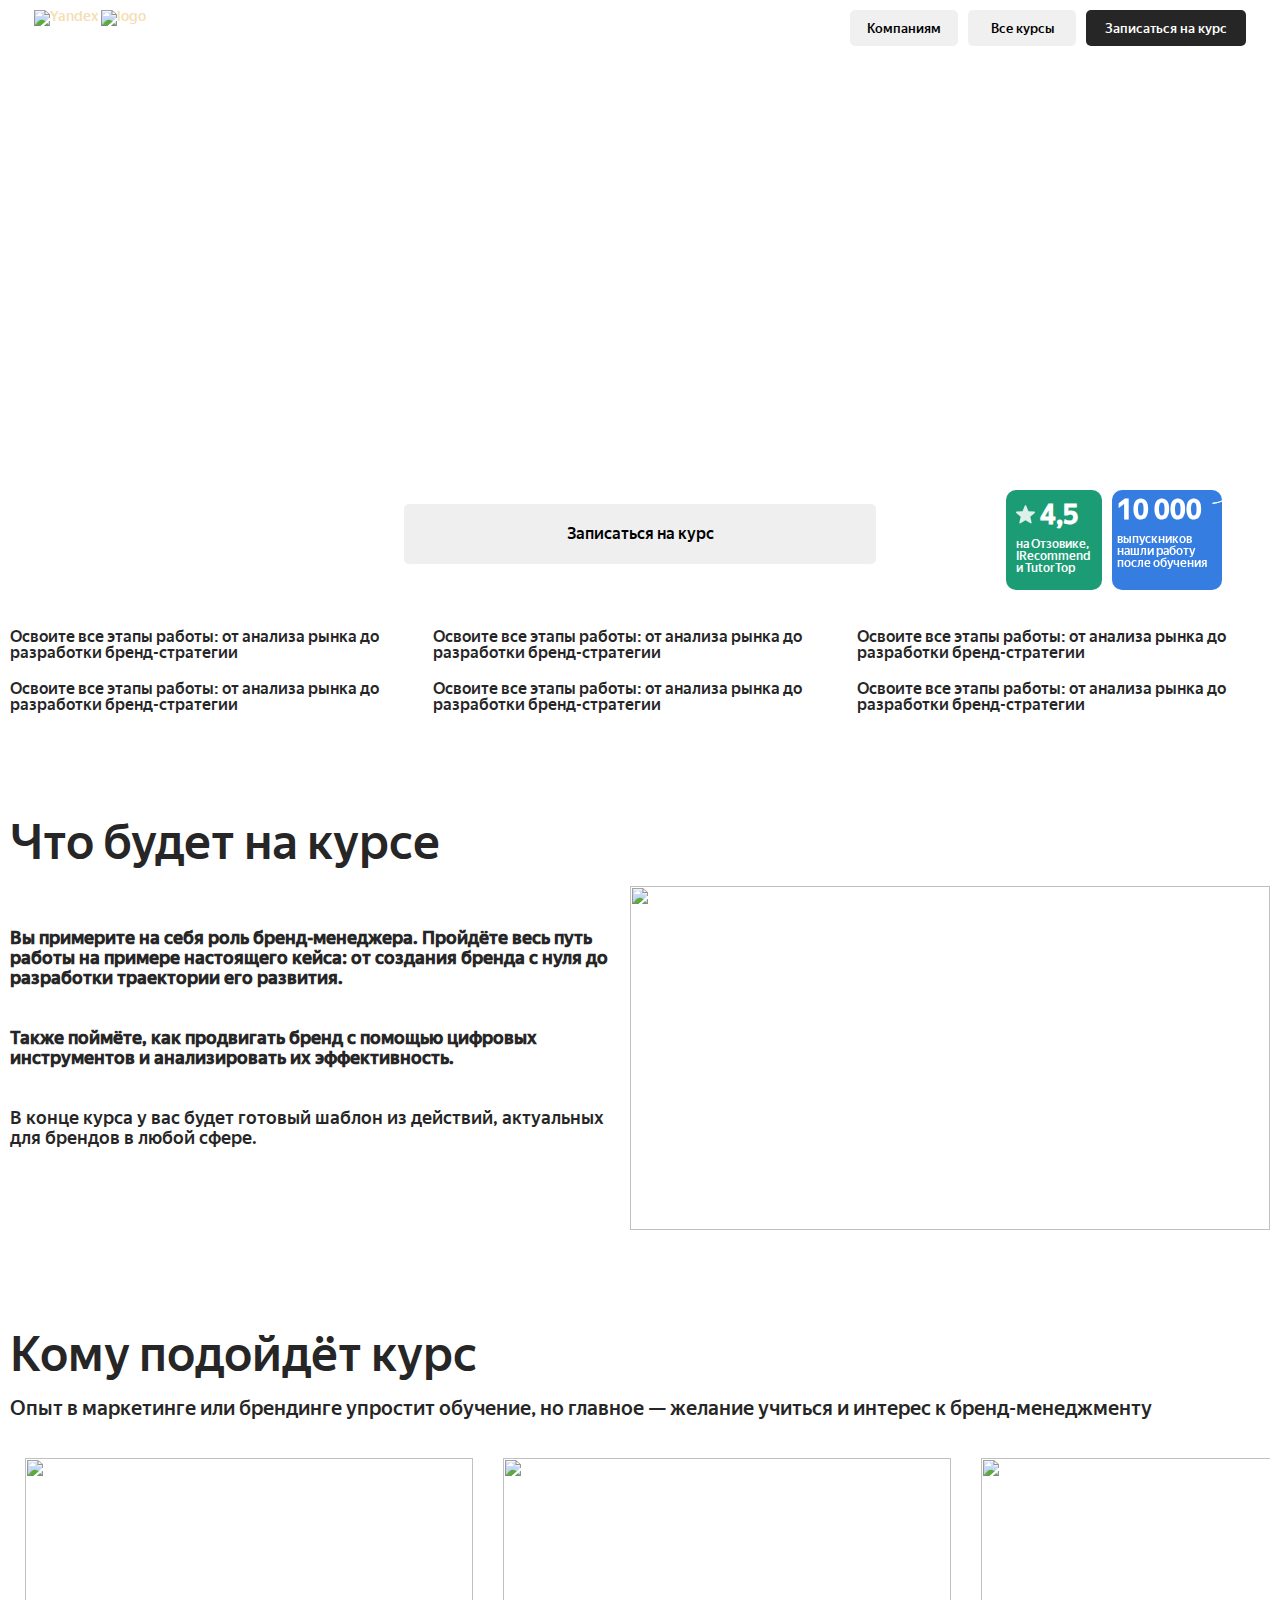
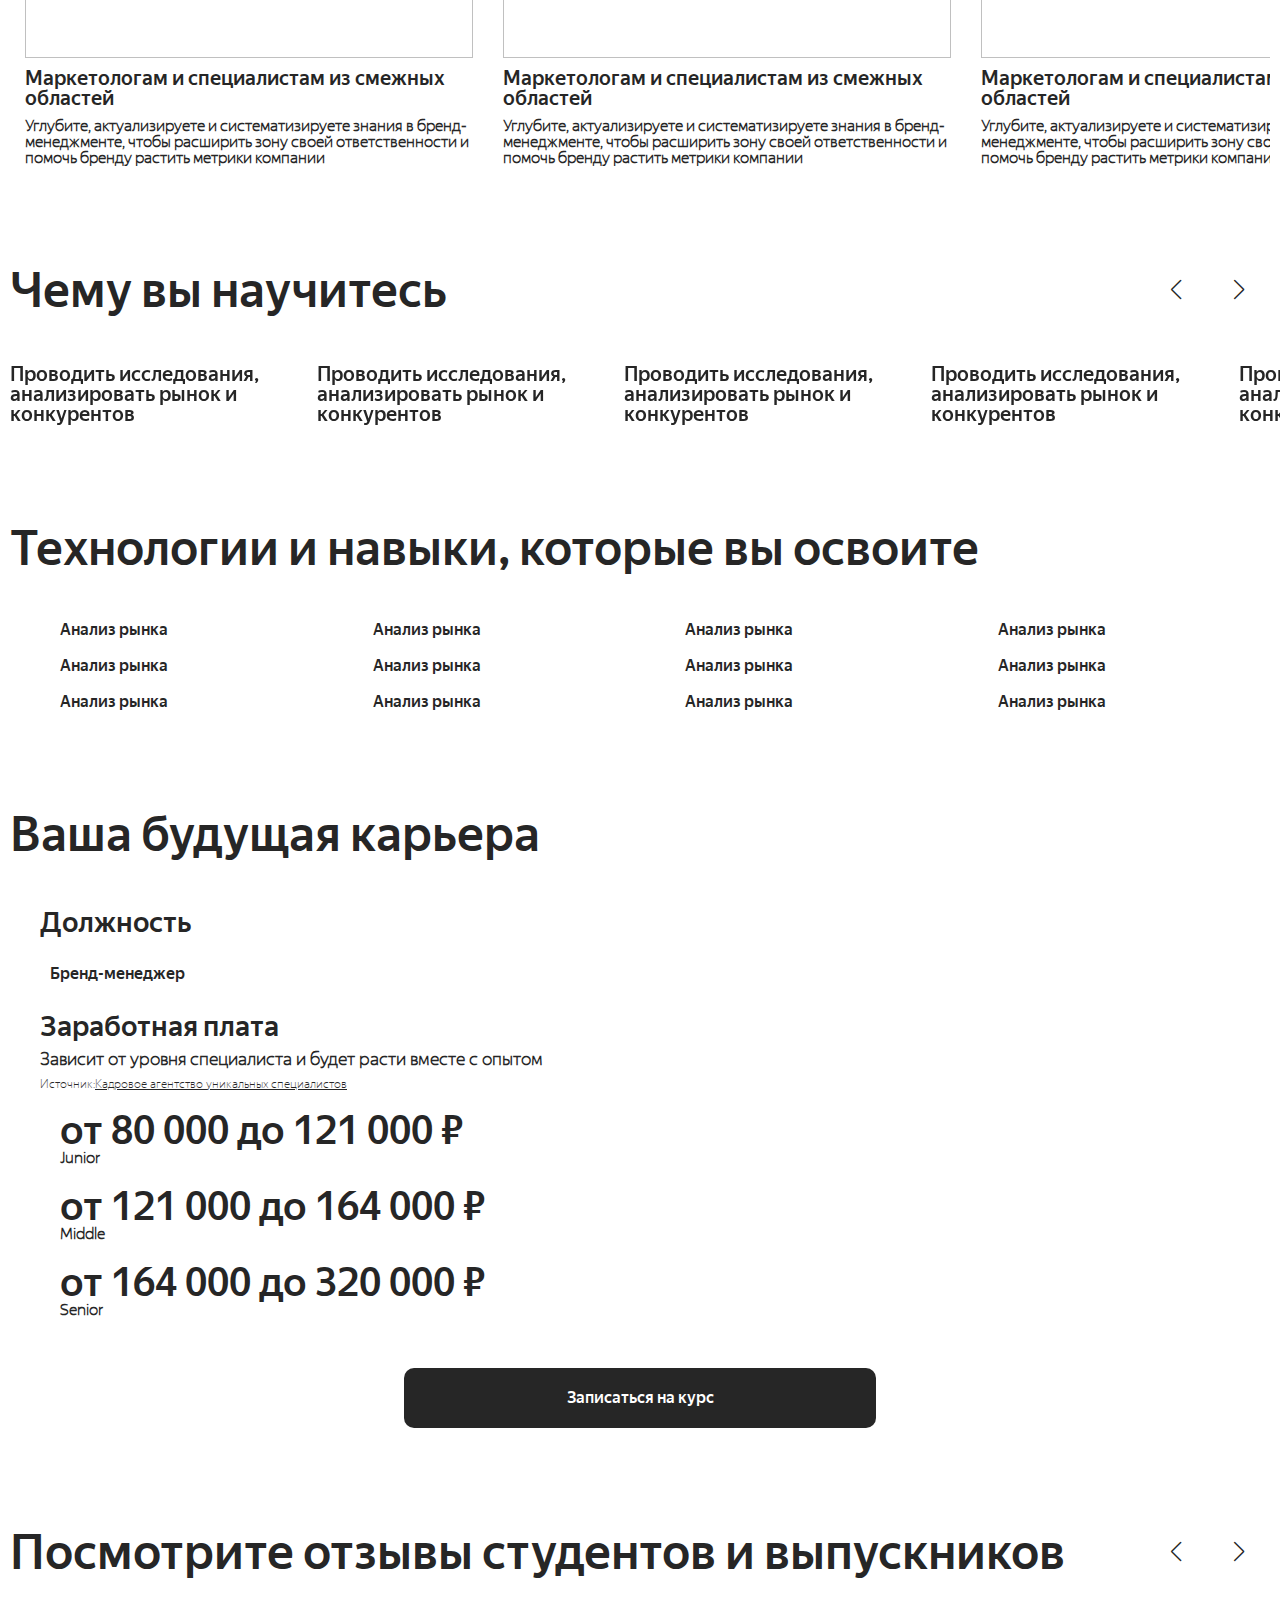
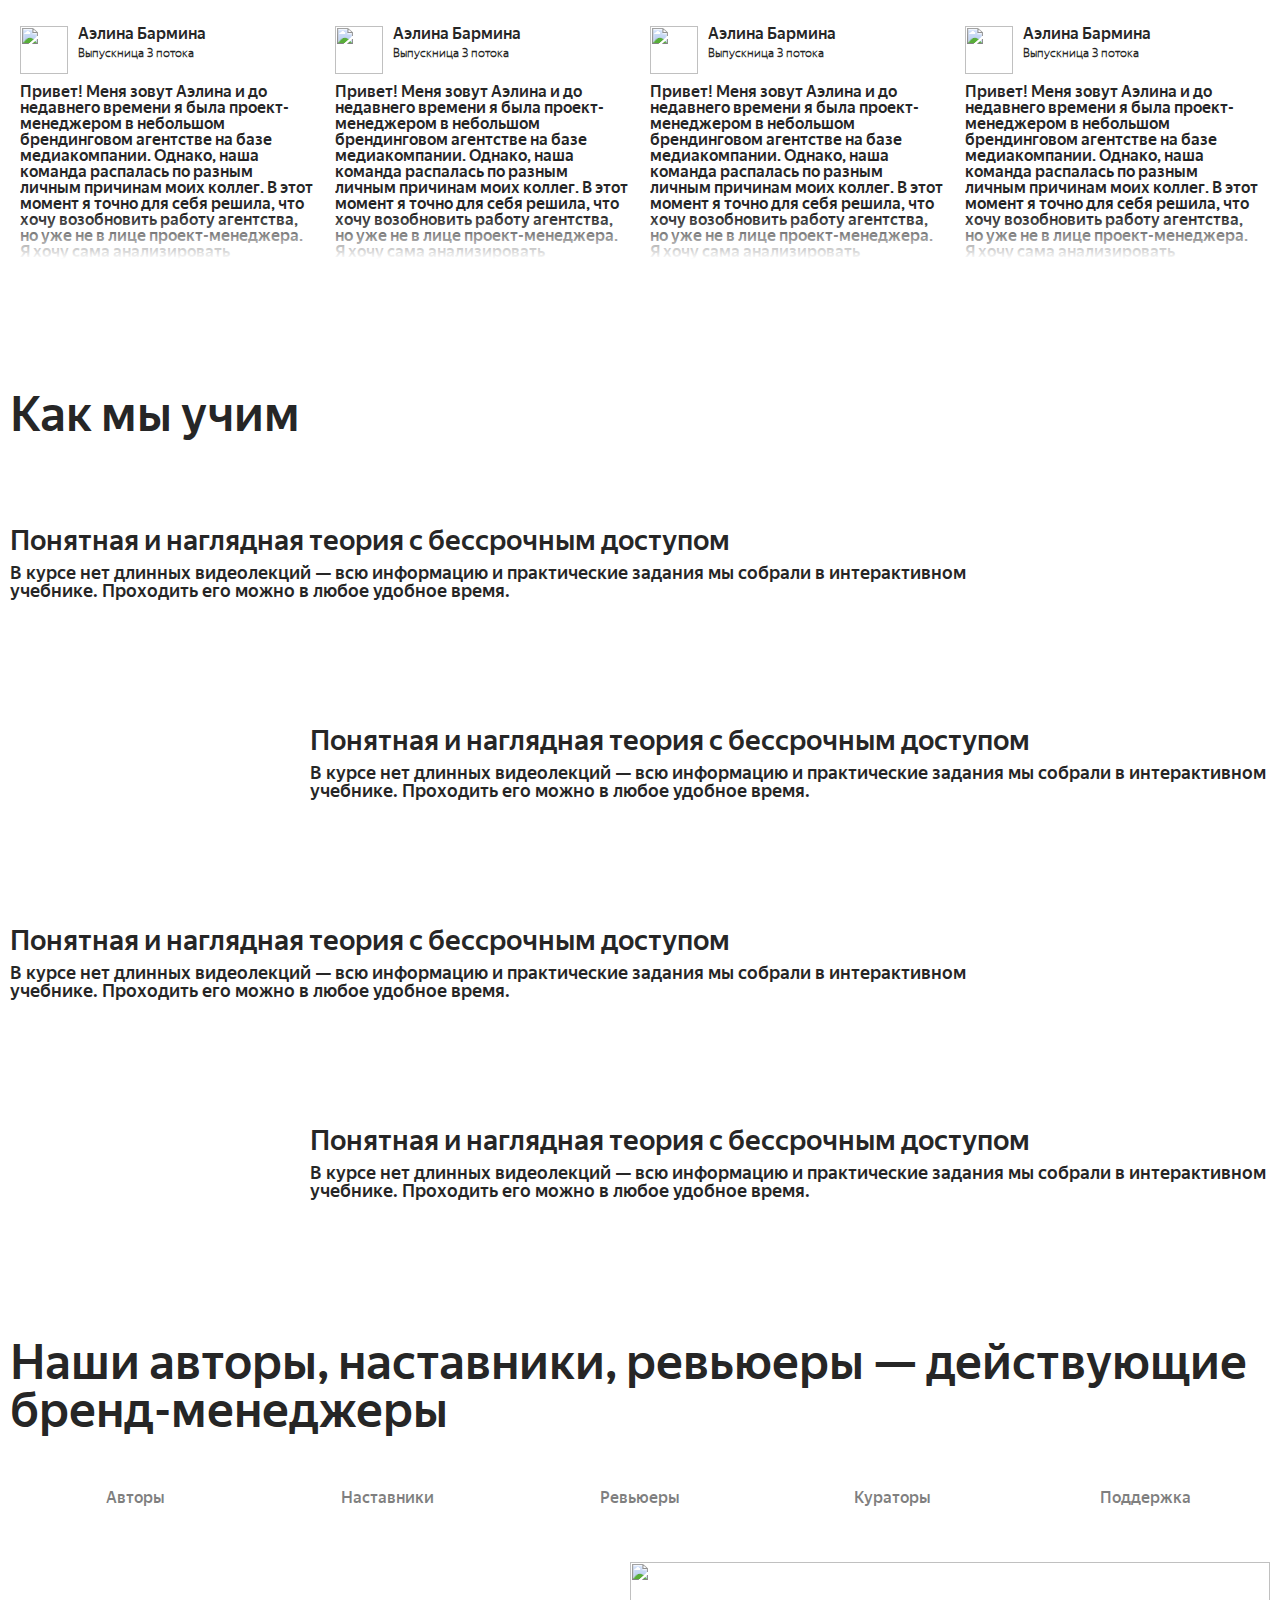
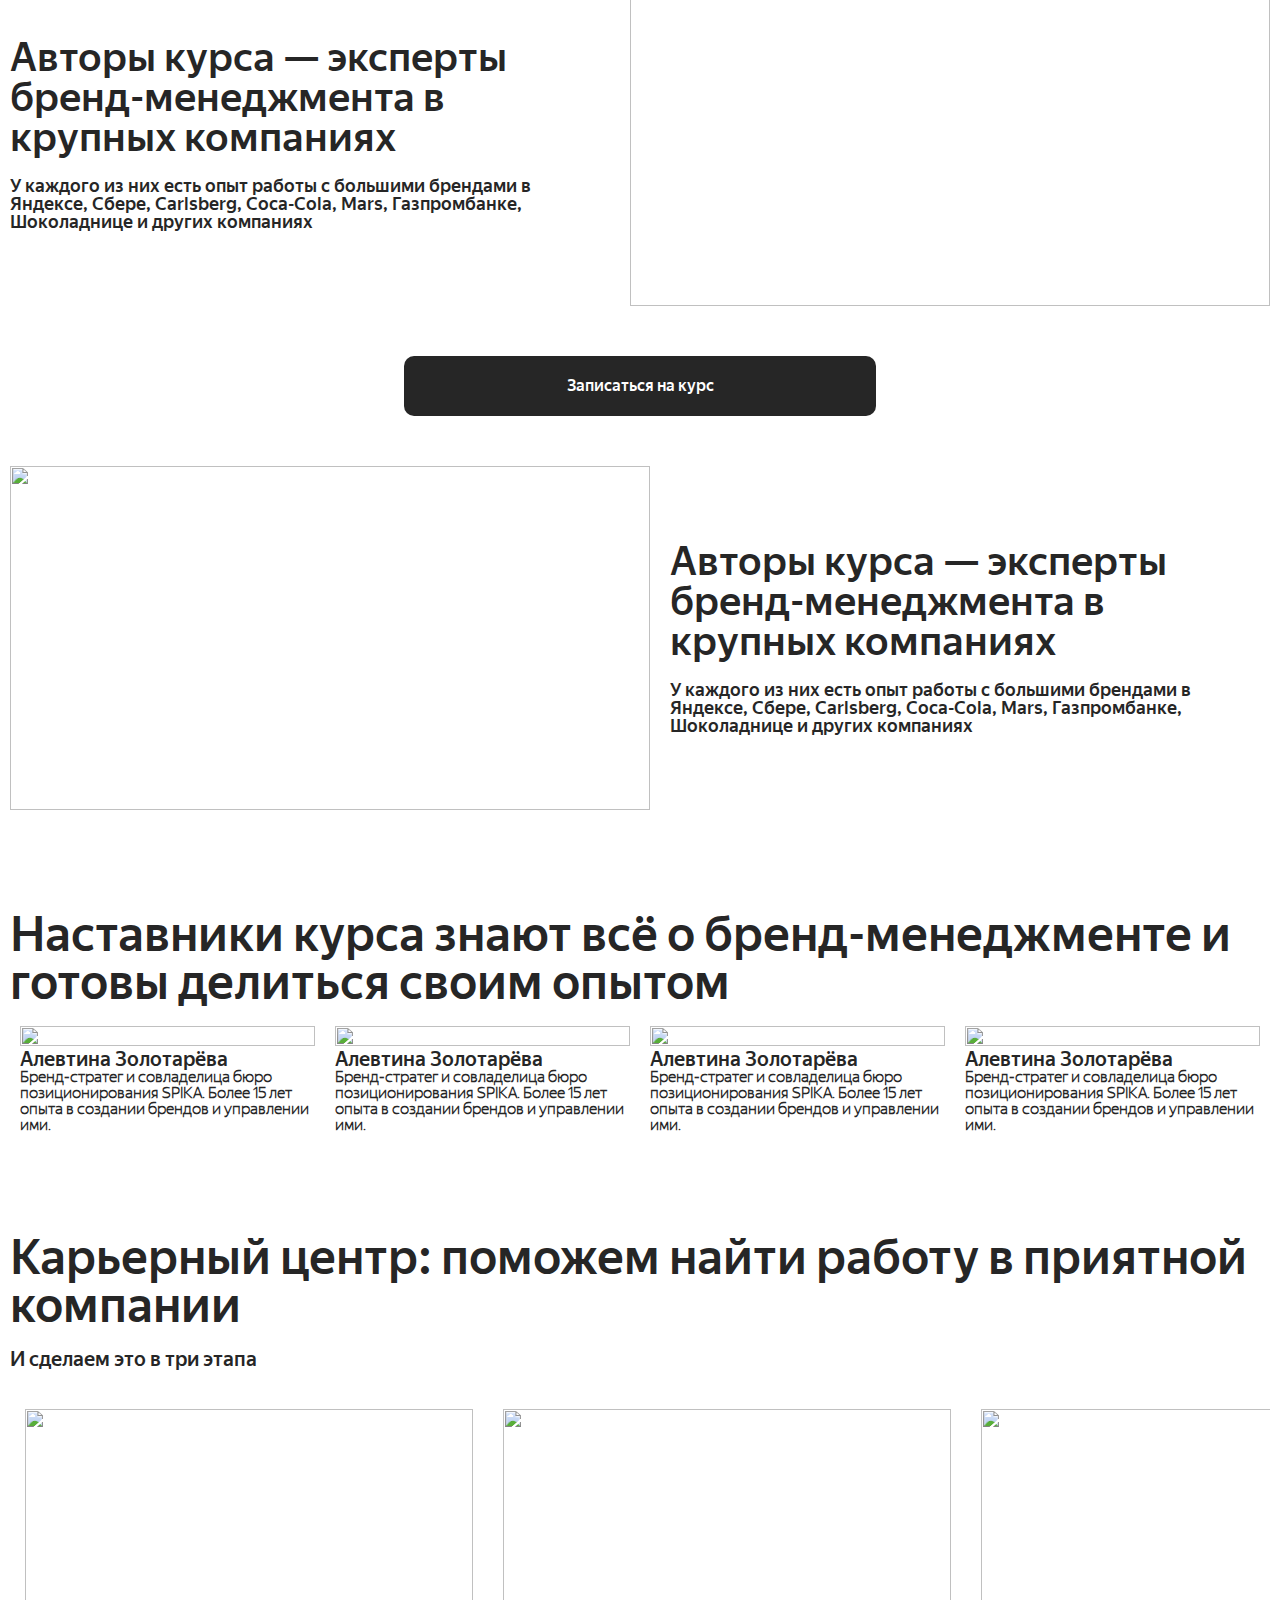
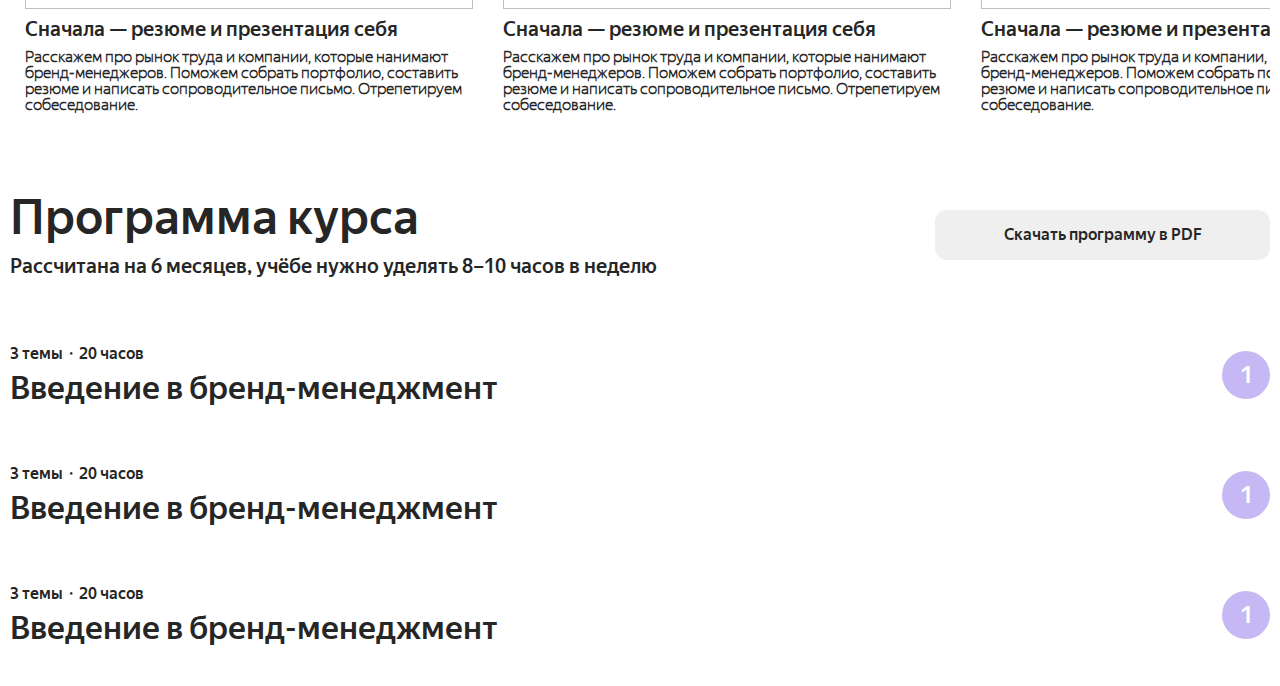
==== commit 084ca917: "new commit" ====
--- a/index.html
+++ b/index.html
@@ -518,7 +518,7 @@
                                         <p>Senior</p>
                                     </div>
                                 </div>
-                                <p
+                                <p class="hidden"
                                     style="
                                         font-weight: 400;
                                         font-size: 12px;
--- a/style.css
+++ b/style.css
@@ -975,6 +975,10 @@
 
 .spoiler__block.open {
   max-height: 300px;
+}
+
+.hidden {
+  display: none;
 }
 
 @media screen and (max-width: 1440px) {
@@ -1172,6 +1176,9 @@
   }
 }
 @media screen and (max-width: 540px) {
+  .hidden {
+    display: inline-block;
+  }
   .author__block .author__text span {
     font-size: 20px;
   }
@@ -1383,4 +1390,20 @@
   .spoiler__block.open {
     max-height: 100%;
   }
+  .program__button {
+    display: none;
+  }
+  .spoiler__number {
+    width: 24px;
+    height: 24px;
+  }
+  .spoiler__number span {
+    font-size: 12px;
+  }
+  .spoiler__name span {
+    font-size: 20px;
+  }
+  .spoiler__info span {
+    font-size: 12px;
+  }
 }/*# sourceMappingURL=style.css.map */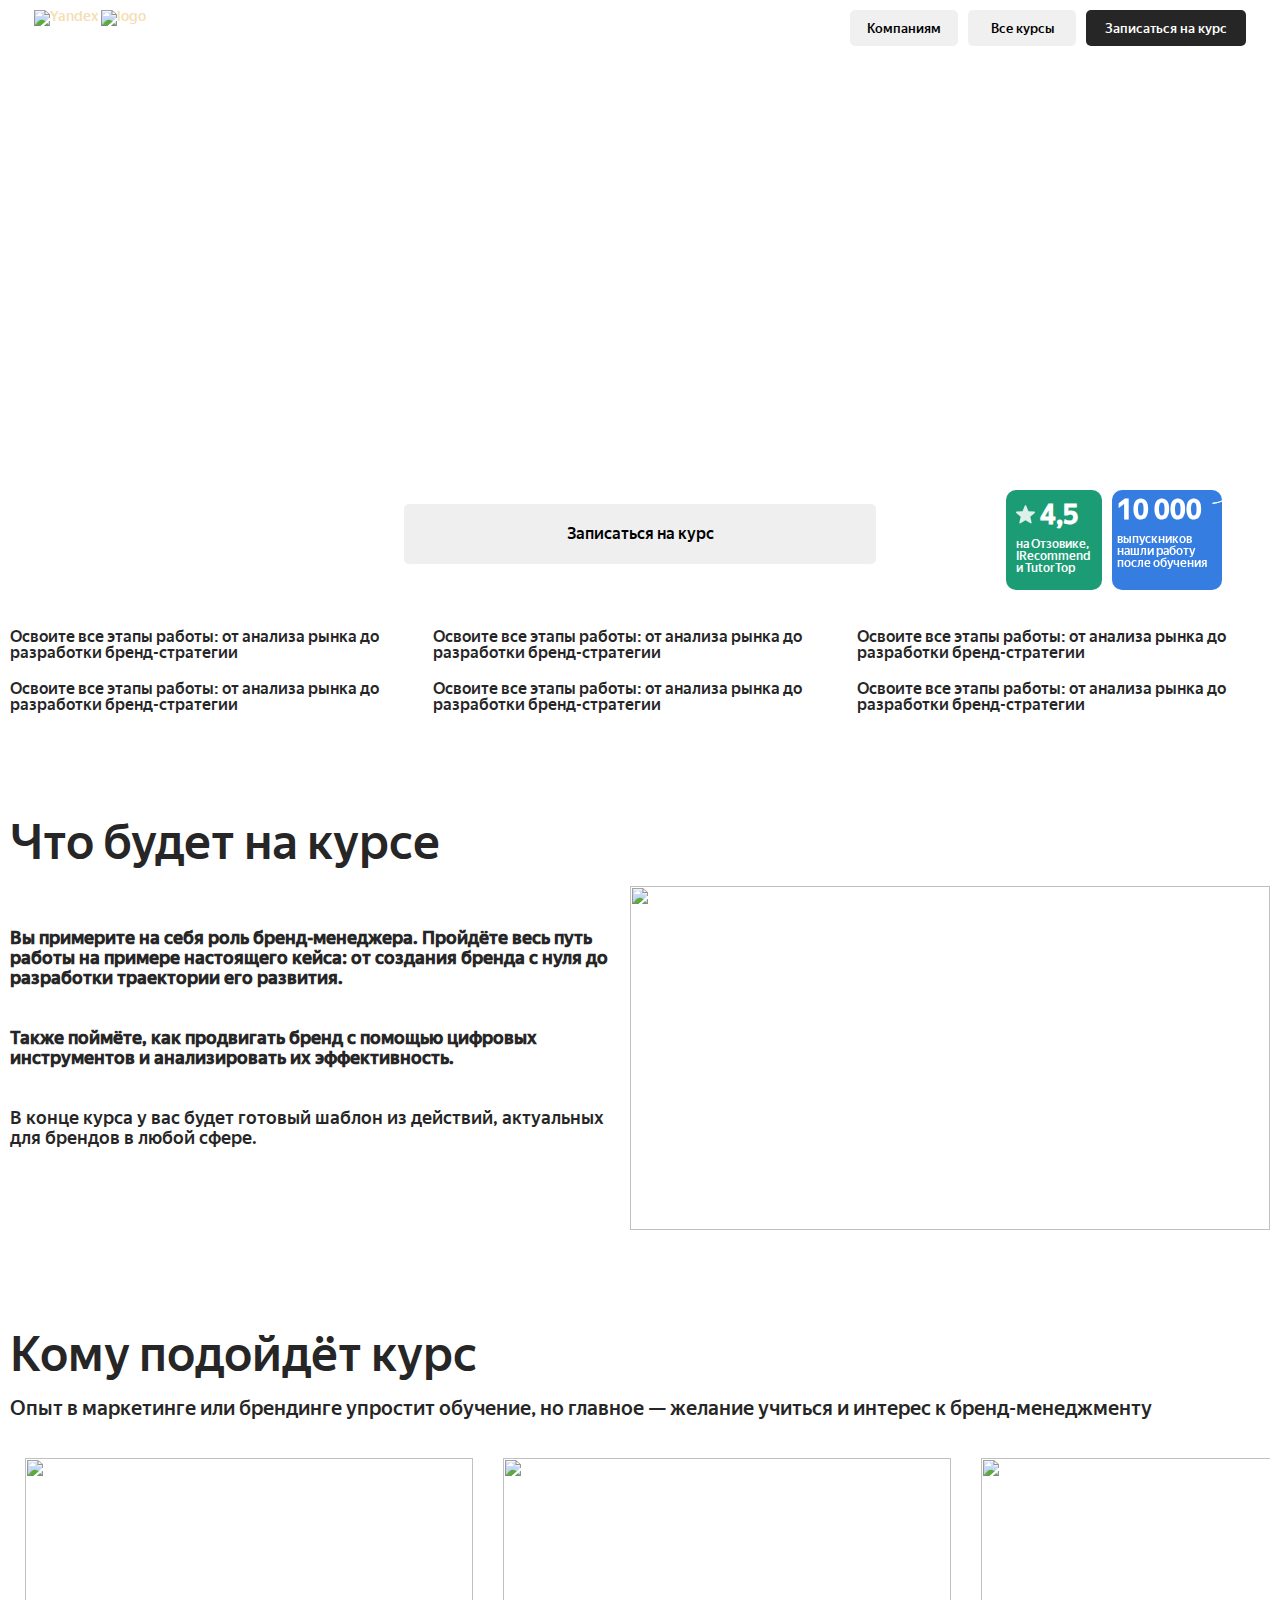
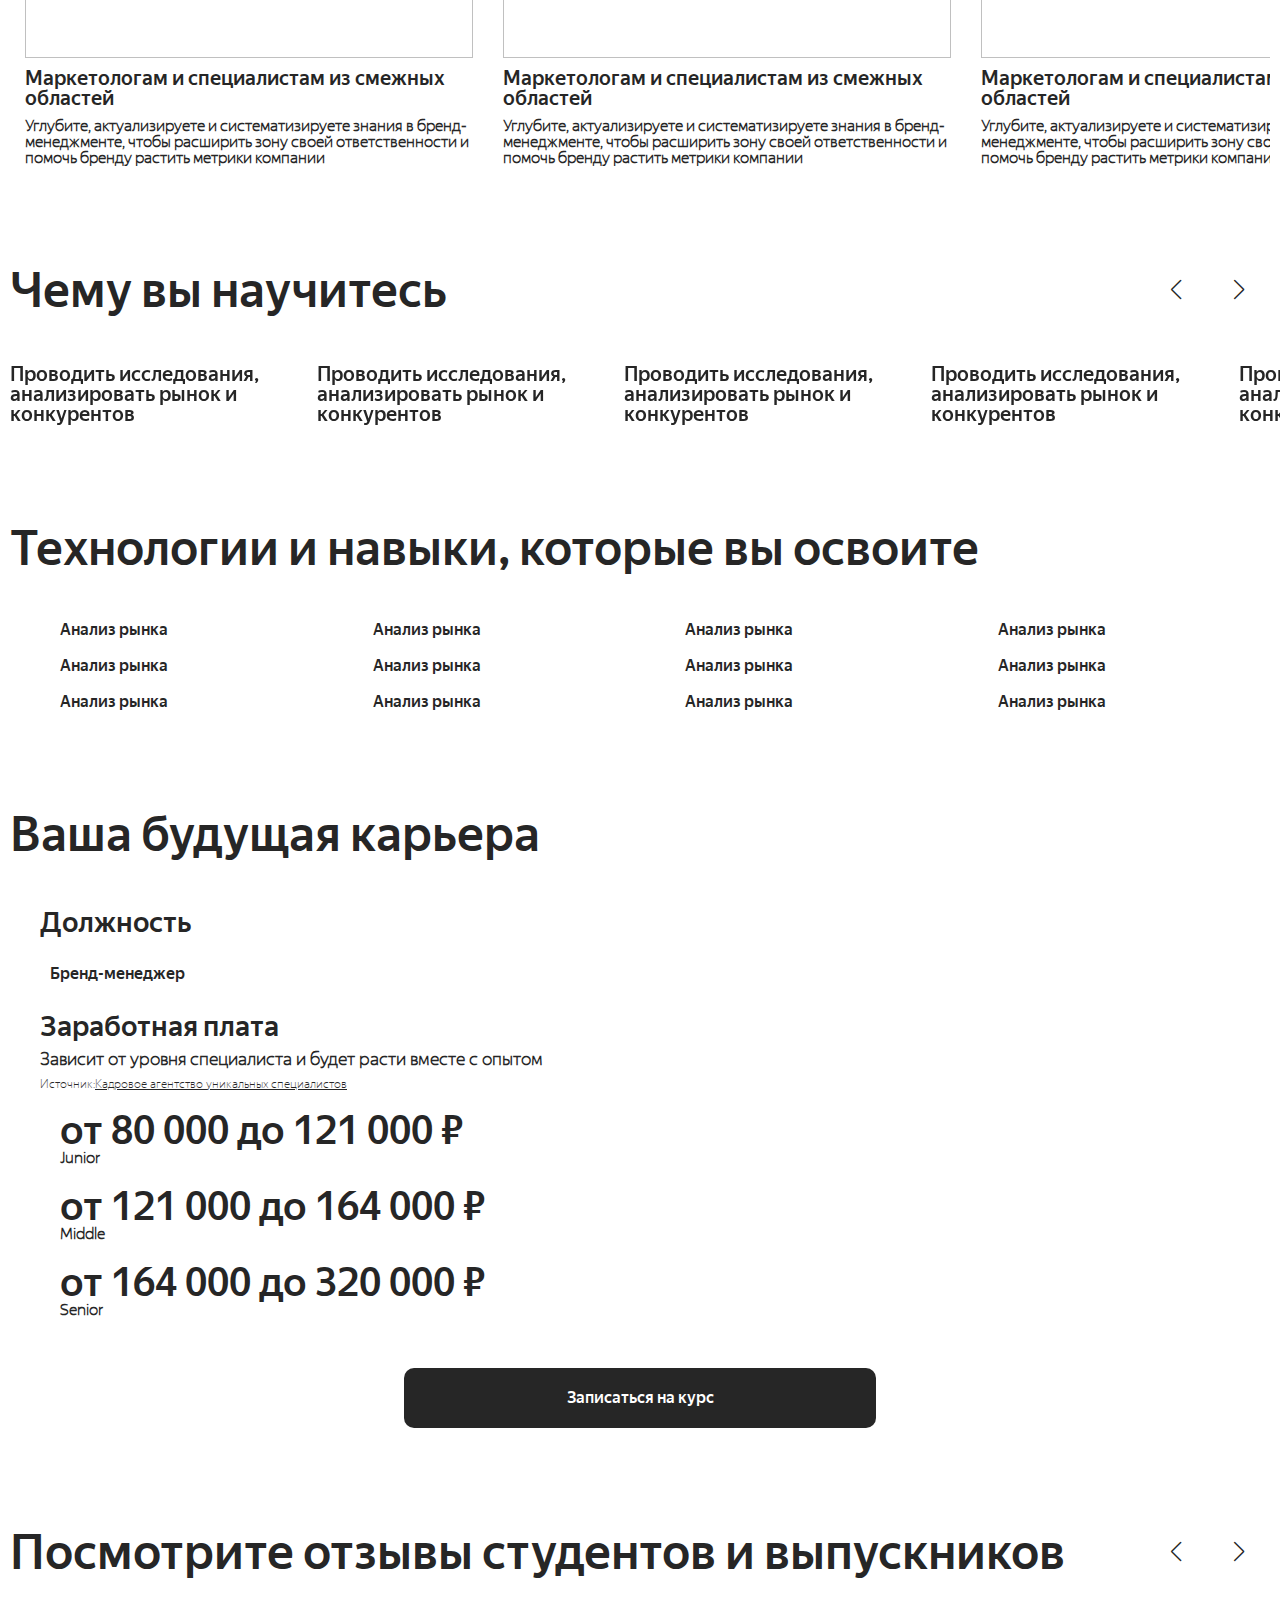
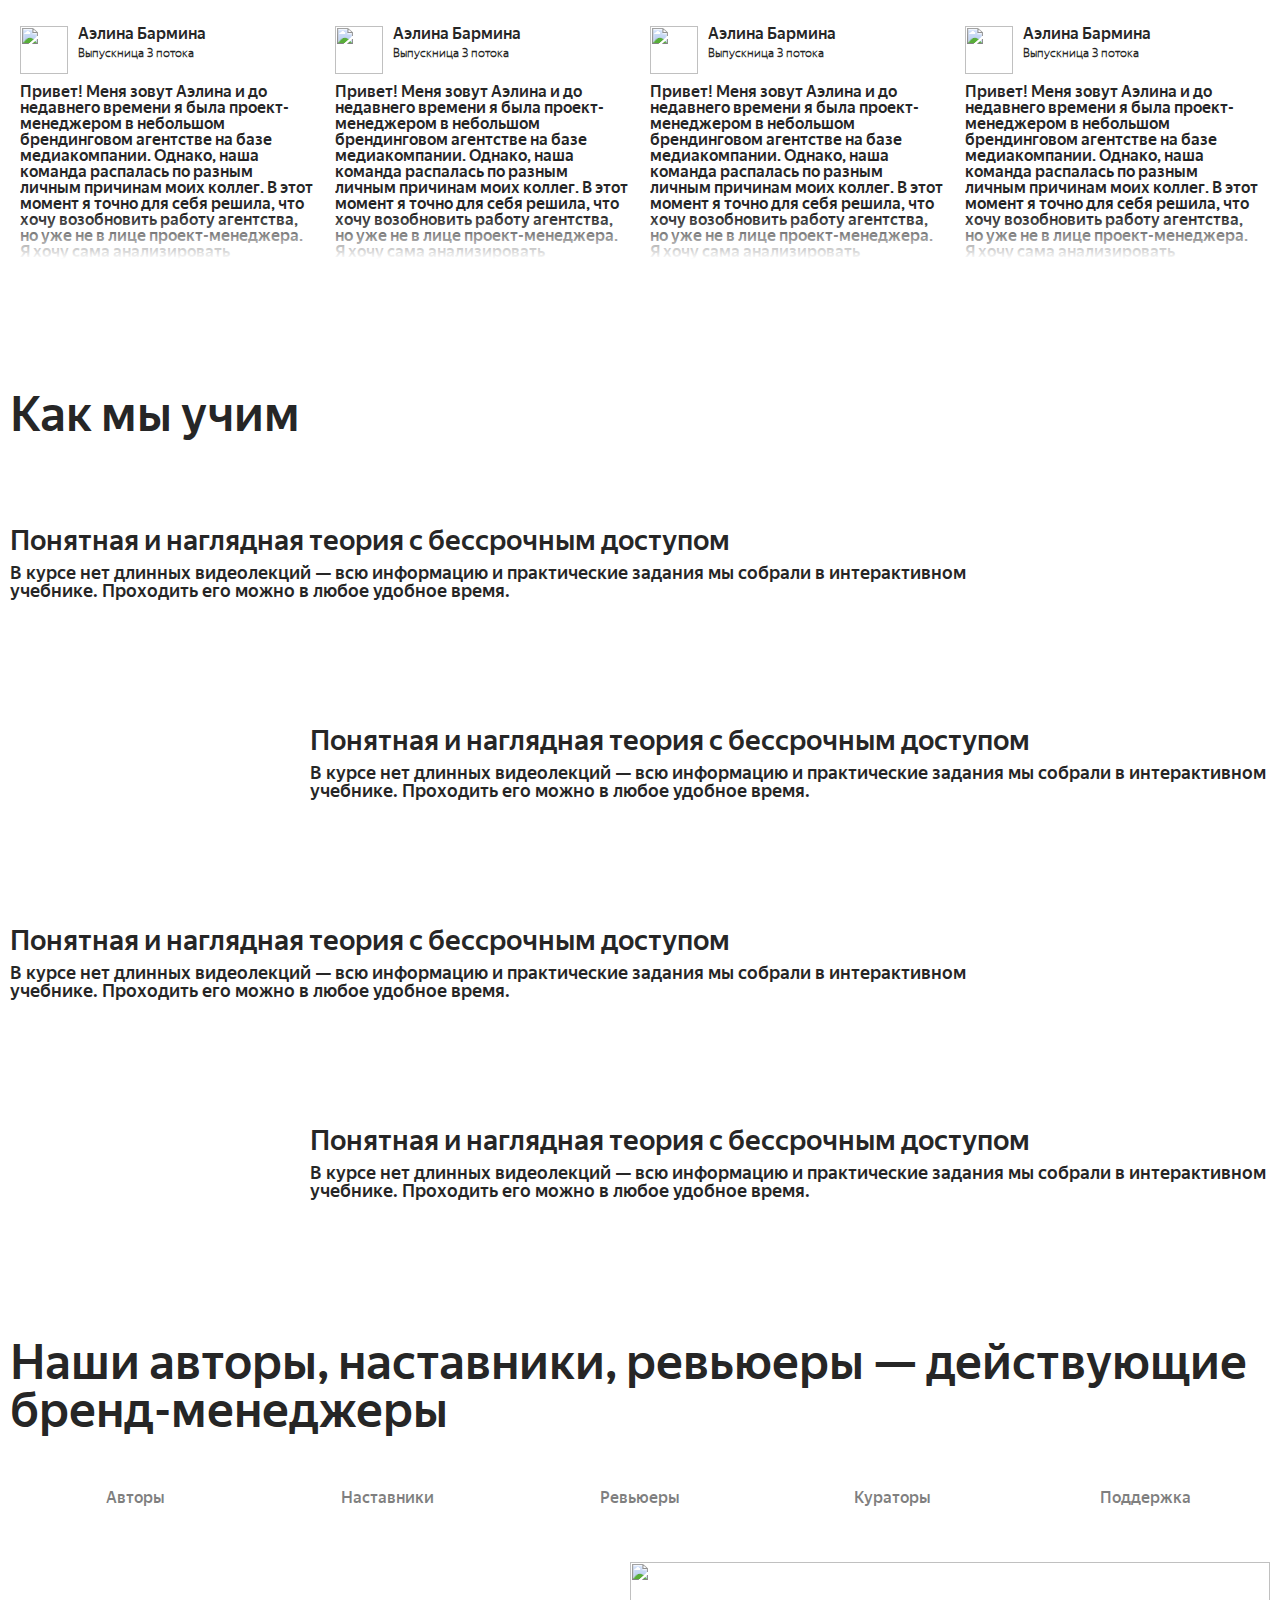
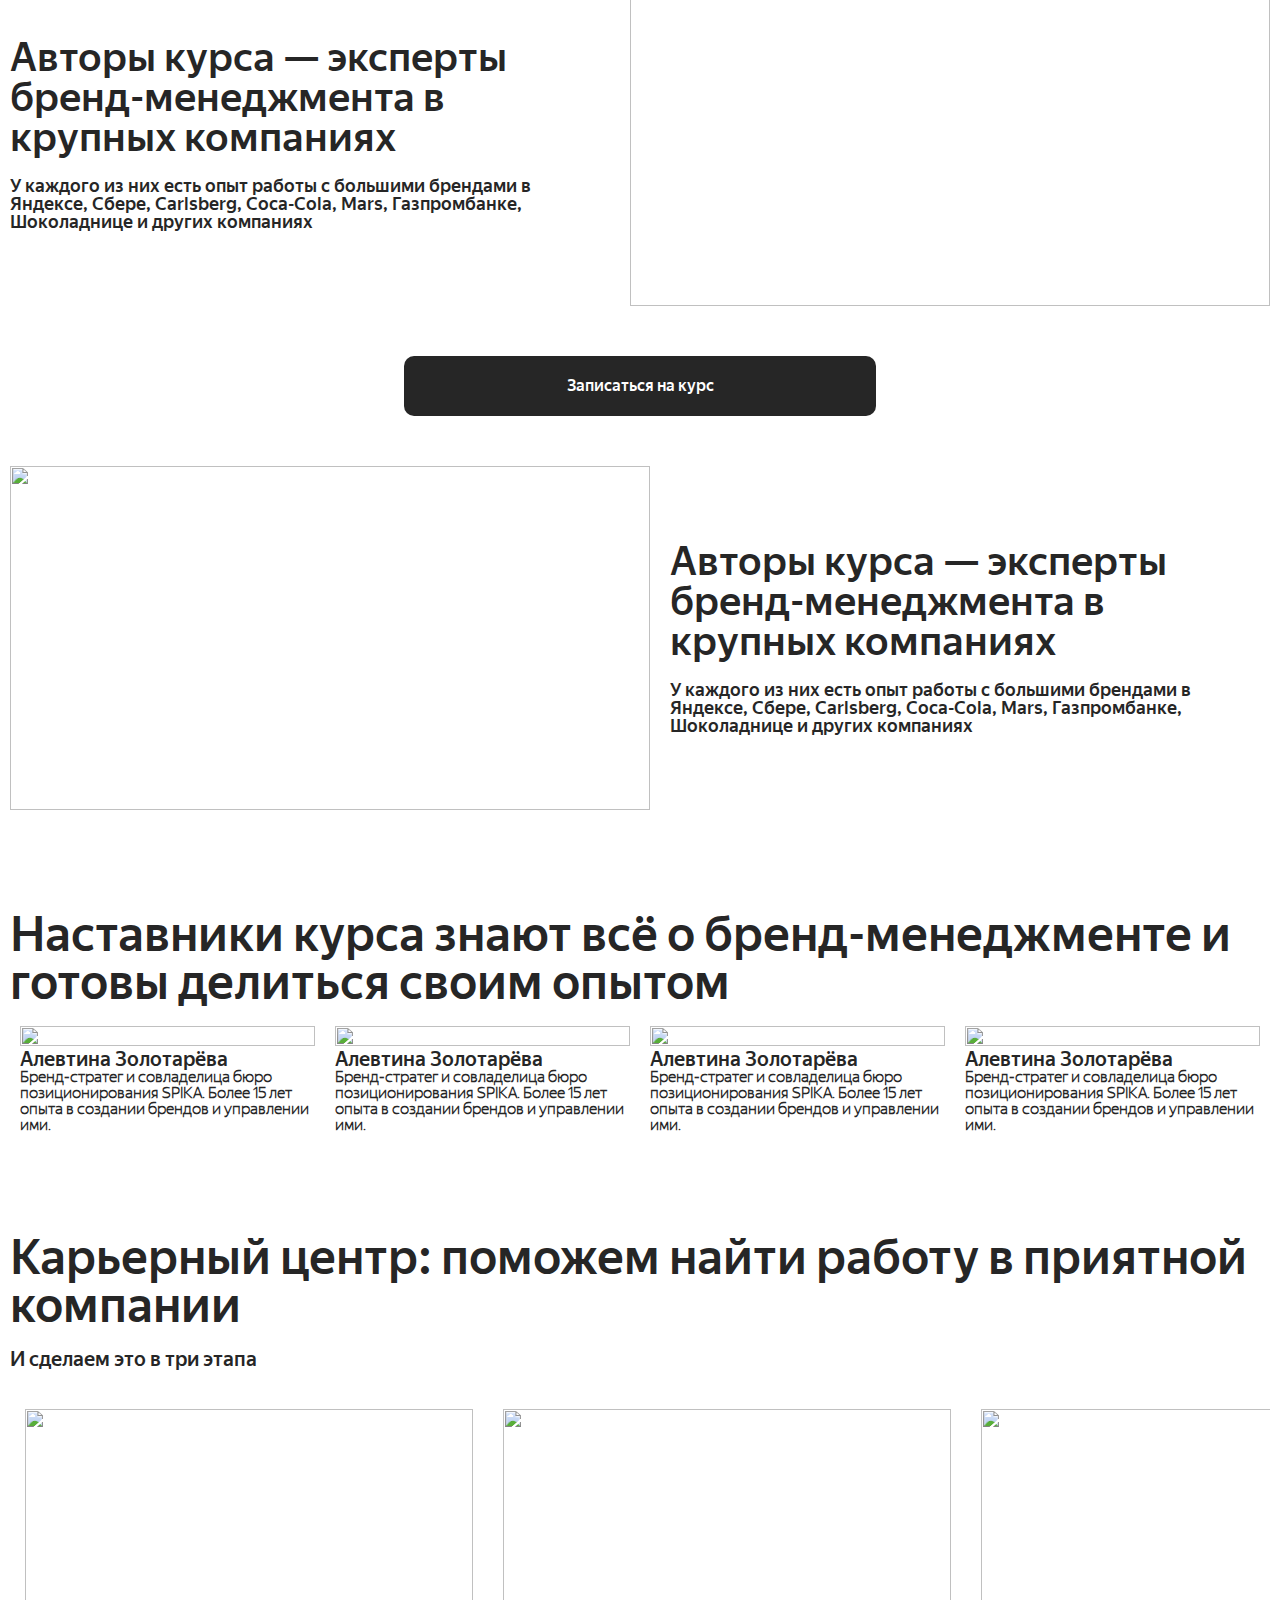
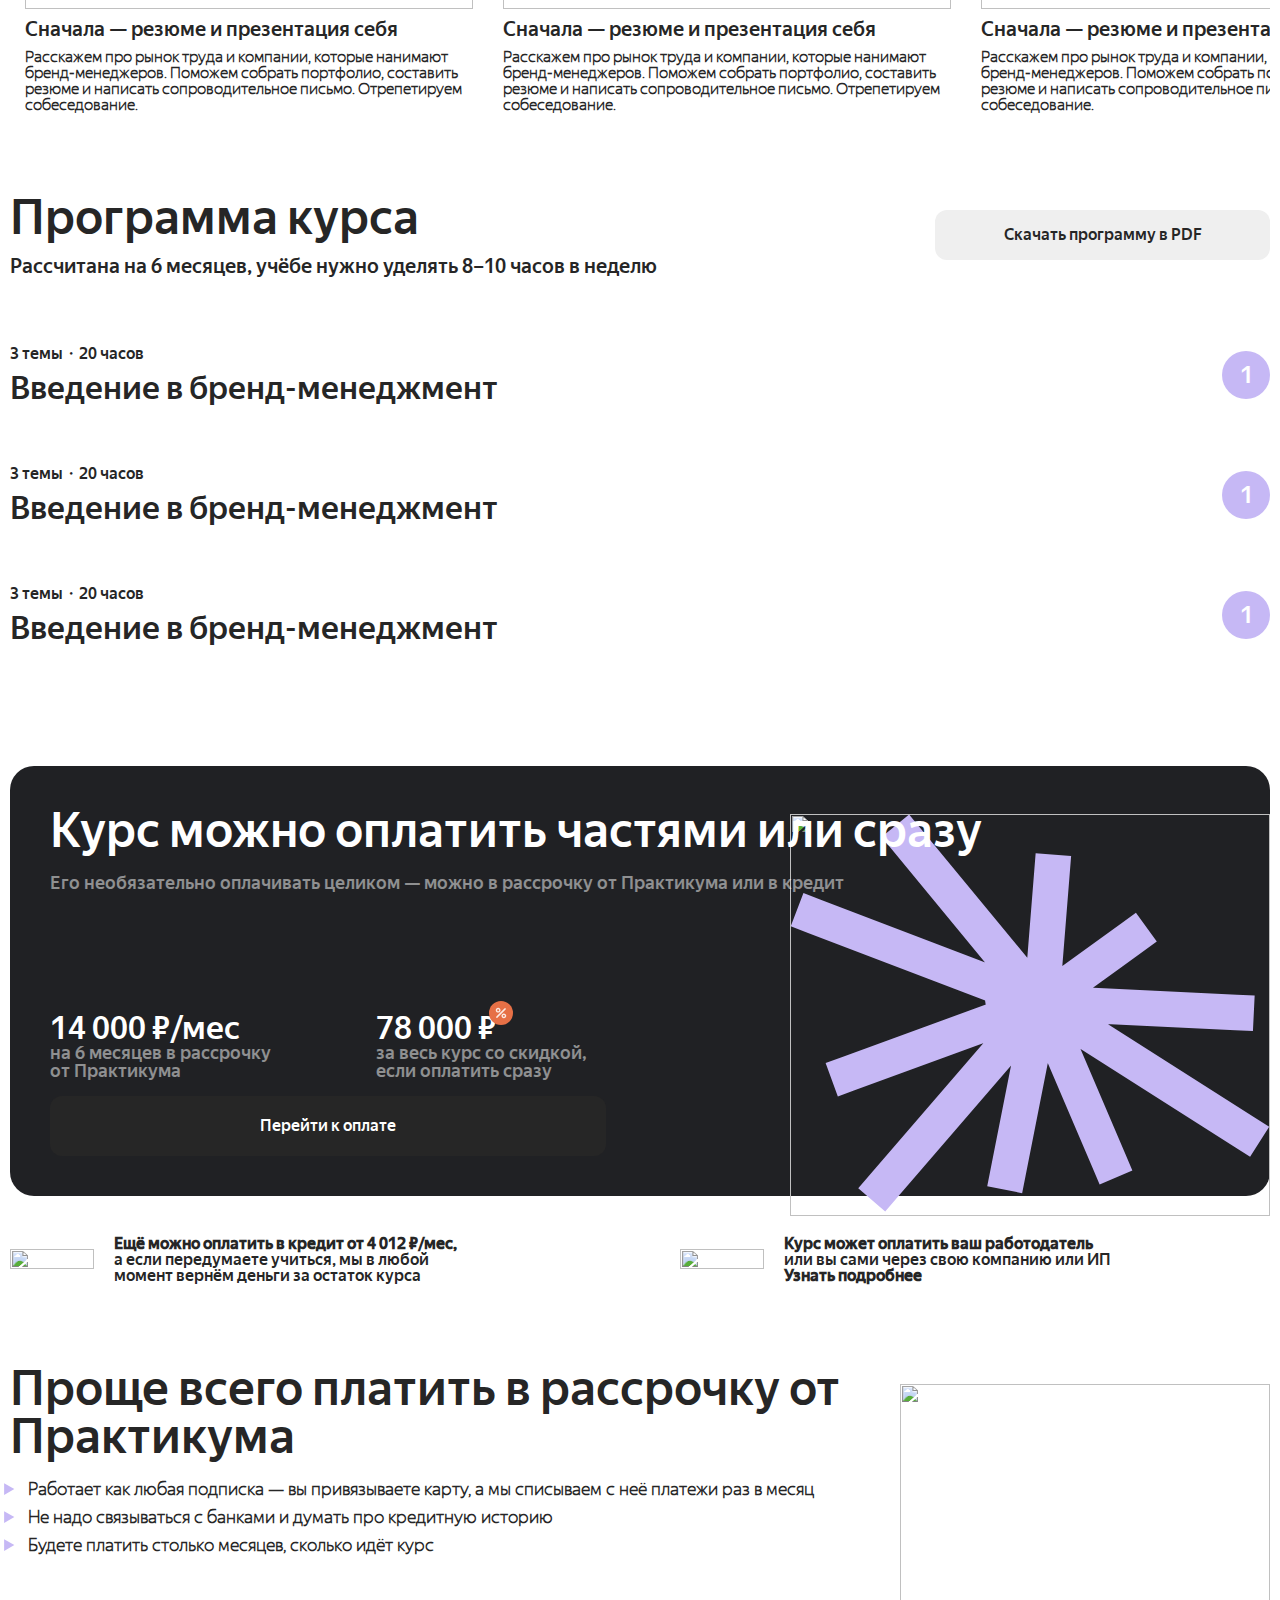
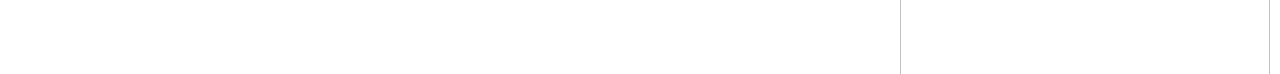
==== commit 2aa13098: "new commit" ====
--- a/index.html
+++ b/index.html
@@ -518,7 +518,8 @@
                                         <p>Senior</p>
                                     </div>
                                 </div>
-                                <p class="hidden"
+                                <p
+                                    class="hidden"
                                     style="
                                         font-weight: 400;
                                         font-size: 12px;
@@ -1226,9 +1227,14 @@
                         <div class="program__top">
                             <div class="program__title">
                                 <h2>Программа курса</h2>
-                                <p>Рассчитана на 6 месяцев, учёбе нужно уделять 8–10 часов в неделю</p>
-                            </div>
-                            <button class="program__button">Скачать программу в PDF</button>
+                                <p>
+                                    Рассчитана на 6 месяцев, учёбе нужно уделять
+                                    8–10 часов в неделю
+                                </p>
+                            </div>
+                            <button class="program__button">
+                                Скачать программу в PDF
+                            </button>
                         </div>
                         <div class="program__spoiler">
                             <div class="spoiler__block">
@@ -1238,7 +1244,10 @@
                                             <span>3 темы・20 часов</span>
                                         </div>
                                         <div class="spoiler__name">
-                                            <span>Введение в бренд-менеджмент</span>
+                                            <span
+                                                >Введение в
+                                                бренд-менеджмент</span
+                                            >
                                         </div>
                                     </div>
                                     <div class="spoiler__number">
@@ -1248,15 +1257,24 @@
                                 <div class="spoiler__bottom">
                                     <div class="spoiler__text">
                                         <span>Основы брендинга</span>
-                                        <p>Изучите основные понятия бренд‑менеджмента</p>
+                                        <p>
+                                            Изучите основные понятия
+                                            бренд‑менеджмента
+                                        </p>
                                     </div>
                                     <div class="spoiler__text">
                                         <span>Основы брендинга</span>
-                                        <p>Изучите основные понятия бренд‑менеджмента</p>
+                                        <p>
+                                            Изучите основные понятия
+                                            бренд‑менеджмента
+                                        </p>
                                     </div>
                                     <div class="spoiler__text">
                                         <span>Основы брендинга</span>
-                                        <p>Изучите основные понятия бренд‑менеджмента</p>
+                                        <p>
+                                            Изучите основные понятия
+                                            бренд‑менеджмента
+                                        </p>
                                     </div>
                                 </div>
                             </div>
@@ -1267,7 +1285,10 @@
                                             <span>3 темы・20 часов</span>
                                         </div>
                                         <div class="spoiler__name">
-                                            <span>Введение в бренд-менеджмент</span>
+                                            <span
+                                                >Введение в
+                                                бренд-менеджмент</span
+                                            >
                                         </div>
                                     </div>
                                     <div class="spoiler__number">
@@ -1277,15 +1298,24 @@
                                 <div class="spoiler__bottom">
                                     <div class="spoiler__text">
                                         <span>Основы брендинга</span>
-                                        <p>Изучите основные понятия бренд‑менеджмента</p>
+                                        <p>
+                                            Изучите основные понятия
+                                            бренд‑менеджмента
+                                        </p>
                                     </div>
                                     <div class="spoiler__text">
                                         <span>Основы брендинга</span>
-                                        <p>Изучите основные понятия бренд‑менеджмента</p>
+                                        <p>
+                                            Изучите основные понятия
+                                            бренд‑менеджмента
+                                        </p>
                                     </div>
                                     <div class="spoiler__text">
                                         <span>Основы брендинга</span>
-                                        <p>Изучите основные понятия бренд‑менеджмента</p>
+                                        <p>
+                                            Изучите основные понятия
+                                            бренд‑менеджмента
+                                        </p>
                                     </div>
                                 </div>
                             </div>
@@ -1296,7 +1326,10 @@
                                             <span>3 темы・20 часов</span>
                                         </div>
                                         <div class="spoiler__name">
-                                            <span>Введение в бренд-менеджмент</span>
+                                            <span
+                                                >Введение в
+                                                бренд-менеджмент</span
+                                            >
                                         </div>
                                     </div>
                                     <div class="spoiler__number">
@@ -1306,19 +1339,144 @@
                                 <div class="spoiler__bottom">
                                     <div class="spoiler__text">
                                         <span>Основы брендинга</span>
-                                        <p>Изучите основные понятия бренд‑менеджмента</p>
+                                        <p>
+                                            Изучите основные понятия
+                                            бренд‑менеджмента
+                                        </p>
                                     </div>
                                     <div class="spoiler__text">
                                         <span>Основы брендинга</span>
-                                        <p>Изучите основные понятия бренд‑менеджмента</p>
+                                        <p>
+                                            Изучите основные понятия
+                                            бренд‑менеджмента
+                                        </p>
                                     </div>
                                     <div class="spoiler__text">
                                         <span>Основы брендинга</span>
-                                        <p>Изучите основные понятия бренд‑менеджмента</p>
-                                    </div>
-                                </div>
-                            </div>
-                        </div>
+                                        <p>
+                                            Изучите основные понятия
+                                            бренд‑менеджмента
+                                        </p>
+                                    </div>
+                                </div>
+                            </div>
+                        </div>
+                    </section>
+                    <section class="content__pay">
+                        <div class="pay__block">
+                            <div class="pay__left">
+                                <div class="pay__top">
+                                    <h2>
+                                        Курс можно оплатить частями или сразу
+                                    </h2>
+                                    <span
+                                        >Его необязательно оплачивать целиком —
+                                        можно в рассрочку от Практикума или в
+                                        кредит</span
+                                    >
+                                </div>
+                            </div>
+                            <div class="pay__right">
+                                <div class="pay__bottom">
+                                    <div class="pay__price__row">
+                                        <div class="pay__price">
+                                            <span>14 000 ₽/мес</span>
+                                            <p>
+                                                на 6 месяцев в рассрочку от
+                                                Практикума
+                                            </p>
+                                        </div>
+                                        <div class="pay__price">
+                                            <span>78 000 ₽ <span class="discount"><span style="display: contents;" class="free-section-v2__price-discount-icon"><svg class="icon icon-objects-16-percentage" width="12" height="12" viewBox="0 0 16 16" fill="none"><path fill-rule="evenodd" clip-rule="evenodd" d="M4.2 7.40293C2.43269 7.40293 1 5.97024 1 4.20293C1 2.43562 2.43269 1.00293 4.2 1.00293C5.96731 1.00293 7.4 2.43562 7.4 4.20293C7.4 5.97024 5.96731 7.40293 4.2 7.40293ZM11.8 15.0029C10.0327 15.0029 8.6 13.5703 8.6 11.8029C8.6 10.0356 10.0327 8.60293 11.8 8.60293C13.5673 8.60293 15 10.0356 15 11.8029C15 13.5703 13.5673 15.0029 11.8 15.0029ZM5.5 4.20293C5.5 4.9209 4.91797 5.50293 4.2 5.50293C3.48203 5.50293 2.9 4.9209 2.9 4.20293C2.9 3.48496 3.48203 2.90293 4.2 2.90293C4.91797 2.90293 5.5 3.48496 5.5 4.20293ZM11.8 13.1029C12.518 13.1029 13.1 12.5209 13.1 11.8029C13.1 11.085 12.518 10.5029 11.8 10.5029C11.082 10.5029 10.5 11.085 10.5 11.8029C10.5 12.5209 11.082 13.1029 11.8 13.1029ZM1.79289 14.2101C2.18342 14.6006 2.81658 14.6006 3.20711 14.2101L14.2071 3.21003C14.5976 2.81951 14.5976 2.18634 14.2071 1.79582C13.8166 1.4053 13.1834 1.4053 12.7929 1.79582L1.79289 12.7958C1.40237 13.1864 1.40237 13.8195 1.79289 14.2101Z" fill="currentColor" fill-opacity="0.85"></path></svg></span></span></span>
+                                            <p>
+                                                за весь курс со скидкой, если
+                                                оплатить сразу
+                                            </p>
+                                        </div>
+                                    </div>
+                                    <button class="pay__button">
+                                        Перейти к оплате
+                                    </button>
+                                </div>
+                                <div
+                                    class="pay__free-section-v2__freetrack-illustration"
+                                >
+                                    <div
+                                        class="pay__free-section-v2__freetrack-illustration-wrapper"
+                                    >
+                                        <div
+                                            class="pay__free-section-v2__freetrack-illustration-svg pay__free-section-v2__freetrack-illustration-item"
+                                        >
+                                            <svg
+                                                fill="none"
+                                                xmlns="http://www.w3.org/2000/svg"
+                                                viewBox="0 0 472 391"
+                                            >
+                                                <path
+                                                    d="M114.75 25.05l132.59 160.82m0 0l66.36 155.44m-66.36-155.44l88.91-64.3m-88.91 64.3L91.78 366.27m155.55-180.4l-224-85.5m224 85.5l199.74 127.11m-199.74-127.1L57.47 255.33m189.86-69.47l10.28-128.45m-10.28 128.45L214.5 352.3m32.83-166.43l191.28 9.3m-191.28-9.3l-36.6 5.53"
+                                                    stroke="currentColor"
+                                                    stroke-width="35"
+                                                    stroke-linecap="square"
+                                                ></path>
+                                            </svg>
+                                        </div>
+                                        <img
+                                            class="pay__free-section-v2__freetrack-illustration-image pay__free-section-v2__freetrack-illustration-item"
+                                            src="https://code.s3.yandex.net/landing-v2/freetrack-image.png"
+                                            srcset="
+                                                https://code.s3.yandex.net/landing-v2/freetrack-image-x2.png 2x
+                                            "
+                                            alt=""
+                                        />
+                                    </div>
+                                </div>
+                            </div>
+                        </div>
+                        <div class="pay__addition">
+                            <div class="addition__block">
+                                <img src="https://code.s3.yandex.net/landings-v2-common/cards2.png?etag=8ae9a21a4fa38f932d88e9130c9f5878" alt="">
+                                <div class="addition__text">
+                                    <span><strong>Ещё можно оплатить в кредит от 4 012 ₽/мес,</strong></span>
+                                    <p>а если передумаете учиться, мы в любой</p>
+                                    <p>момент вернём деньги за остаток курса</p>
+                                </div>
+                            </div>
+                            <div class="addition__block">
+                                <img src="https://code.s3.yandex.net/landings-v2-common/arrow2.png?etag=463419eab97034fc519525157de66109" alt="">
+                                <div class="addition__text">
+                                    <span><strong>Курс может оплатить ваш работодатель</strong></span>
+                                    <p>или вы сами через свою компанию или ИП</p>
+                                    <p><strong><a href="">Узнать подробнее</a></strong></p>
+                                </div>
+                            </div>
+                        </div>
+                    </section>
+                    <section class="content__instalment">
+                        <div class="instalment__block">
+                            <div class="instalment__text">
+                                <h2>Проще всего платить в рассрочку от Практикума</h2>
+                                <ul class="instalment__list">
+                                    <li>Работает как любая подписка — вы привязываете карту, а мы списываем с неё платежи раз в месяц </li>
+                                    <li>Не надо связываться с банками и думать про кредитную историю</li>
+                                    <li>Будете платить столько месяцев, сколько идёт курс</li>
+                                </ul>
+                            </div>
+                            <div
+                                    class="pay__free-section-v2__freetrack-illustration"
+                                >
+                                    <div
+                                        class="pay__free-section-v2__freetrack-illustration-wrapper"
+                                    >
+                                        <img
+                                            class="pay__free-section-v2__freetrack-illustration-image pay__free-section-v2__freetrack-illustration-item"
+                                            src="https://code.s3.yandex.net/landing-v2/partial-payment-advantages.png"
+                                            srcset="
+                                            https://code.s3.yandex.net/landing-v2/partial-payment-advantages-x2.png 2x
+                                            "
+                                            alt=""
+                                        />
+                                    </div>
+                                </div>
                     </section>
                 </div>
             </main>
--- a/style.css
+++ b/style.css
@@ -934,7 +934,7 @@
 }
 .spoiler__number span {
   font-size: 24px;
-  color: #FFF;
+  color: #fff;
 }
 
 .spoiler__bottom {
@@ -958,11 +958,11 @@
   color: #262626;
 }
 
-.spoiler__block:hover {
+.spoiler__block.open-half {
   transition: 1s all;
   max-height: 150px;
 }
-.spoiler__block:hover::before {
+.spoiler__block.open-half::before {
   content: "";
   position: absolute;
   bottom: 0;
@@ -981,6 +981,219 @@
   display: none;
 }
 
+.content__pay {
+  margin-top: 80px;
+}
+
+.pay__block {
+  position: relative;
+  display: flex;
+  flex-direction: column;
+  padding: 40px;
+  width: 100%;
+  background: #202124;
+  border-radius: 24px;
+  gap: 120px;
+}
+
+.pay__right {
+  width: 100%;
+  height: 100%;
+  display: flex;
+  justify-content: space-between;
+}
+
+.pay__top {
+  position: relative;
+  z-index: 1;
+}
+.pay__top h2 {
+  font-size: 48px;
+  color: #fff;
+}
+.pay__top span {
+  display: inline-block;
+  margin-top: 20px;
+  font-size: 18px;
+  color: rgba(255, 255, 255, 0.5);
+}
+
+.pay__price__row {
+  display: flex;
+  justify-content: space-between;
+}
+
+.pay__price {
+  width: 230px;
+  height: 84px;
+}
+.pay__price span {
+  position: relative;
+  font-size: 32px;
+  color: #fff;
+}
+.pay__price p {
+  font-size: 18px;
+  color: rgba(255, 255, 255, 0.5);
+}
+
+.discount {
+  position: absolute !important;
+  right: -17px;
+  top: -8px;
+  display: inline-flex;
+  align-items: center;
+  justify-content: center;
+  width: 24px;
+  height: 24px;
+  border-radius: 50%;
+  background-color: #e67046;
+}
+
+.pay__button {
+  background-color: #262626;
+  width: 100%;
+  height: 60px;
+  font-size: 16px;
+  color: #fff;
+  border-radius: 12px;
+}
+.pay__button:hover {
+  background-color: #000000;
+}
+
+.pay__bottom {
+  width: 556px;
+}
+
+.pay__free-section-v2__freetrack-illustration {
+  position: absolute;
+  right: 0;
+  bottom: -20px;
+  width: 480px;
+  max-width: calc(100% - 600px);
+}
+
+.pay__free-section-v2__freetrack-illustration-wrapper {
+  width: 100%;
+  padding-block-end: 83.686440678%;
+}
+
+.pay__free-section-v2__freetrack-illustration-svg {
+  color: #c6b8f5;
+}
+
+.pay__free-section-v2__freetrack-illustration-item {
+  position: absolute;
+  left: 0;
+  top: 0;
+  width: 100%;
+  height: 100%;
+}
+
+.pay__free-section-v2__freetrack-illustration-image {
+  -o-object-fit: contain;
+  object-fit: contain;
+}
+
+.pay__free-section-v2__freetrack-illustration-item {
+  position: absolute;
+  left: 0;
+  top: 0;
+  width: 100%;
+  height: 100%;
+}
+
+.pay__addition {
+  padding: 40px 0;
+  display: flex;
+  align-items: center;
+  width: 100%;
+  height: 100%;
+}
+
+.addition__block {
+  height: 100%;
+  width: 100%;
+  display: flex;
+  align-items: center;
+}
+.addition__block img {
+  max-width: 84px;
+  max-height: 40px;
+  height: 100%;
+  width: 100%;
+  -o-object-fit: contain;
+     object-fit: contain;
+  -o-object-position: center;
+     object-position: center;
+}
+.addition__block:last-child {
+  margin-left: 80px;
+}
+
+.addition__text {
+  margin-left: 20px;
+}
+.addition__text span strong,
+.addition__text p strong a {
+  font-size: 16px;
+  color: #262626;
+}
+.addition__text p {
+  font-size: 16px;
+  color: #262626;
+}
+
+.content__instalment {
+  margin-top: 40px;
+}
+
+.instalment__block {
+  position: relative;
+  display: flex;
+  justify-content: space-between;
+  width: 100%;
+  gap: 24px;
+}
+.instalment__block .pay__free-section-v2__freetrack-illustration {
+  position: relative;
+}
+
+.instalment__text h2 {
+  font-size: 48px;
+  color: #262626;
+}
+
+.instalment__list {
+  margin-block: 0;
+  list-style-type: disc;
+  padding-inline-start: 1em;
+  margin-top: 20px;
+}
+.instalment__list li {
+  margin: 10px 0;
+  font-size: 18px;
+  font-family: "YS Text Thin", sans-serif;
+  color: #262626;
+  font-weight: 800;
+  font-feature-settings: "pnum" on, "lnum" on;
+  padding-inline-start: 4px;
+  list-style: inside;
+  list-style-type: disclosure-closed;
+  list-style-position: outside;
+}
+.instalment__list li::marker {
+  color: #c6b8f5;
+  unicode-bidi: isolate;
+  font-variant-numeric: tabular-nums;
+  text-transform: none;
+  text-indent: 0px !important;
+  text-align: start !important;
+  -moz-text-align-last: start !important;
+       text-align-last: start !important;
+}
+
 @media screen and (max-width: 1440px) {
   .card__result {
     width: 110px;
@@ -1029,6 +1242,47 @@
   }
 }
 @media screen and (max-width: 1025px) {
+  .instalment__text h2 {
+    font-size: 28px;
+  }
+  .instalment__block {
+    flex-direction: column;
+  }
+  .pay__price span {
+    font-size: 24px;
+  }
+  .pay__bottom {
+    max-width: 485px;
+    width: 100%;
+  }
+  .pay__top h2 {
+    font-size: 28px;
+  }
+  .pay__top span {
+    margin-top: 10px;
+    font-size: 18px;
+  }
+  .pay__block {
+    gap: 16px;
+  }
+  .pay__bottom {
+    margin-top: 30px;
+  }
+  .pay__right {
+    flex-direction: column-reverse;
+  }
+  .pay__free-section-v2__freetrack-illustration {
+    width: 325px;
+    position: relative;
+    margin: 0 auto;
+    max-width: 100%;
+    margin-inline: auto;
+    bottom: 0;
+  }
+  .pay__free-section-v2__freetrack-illustration-image {
+    -o-object-fit: contain;
+    object-fit: contain;
+  }
   .author__tabs .tab {
     margin: 0 20px;
   }
@@ -1383,12 +1637,22 @@
     left: 220px;
     transform: rotateY(180deg);
   }
+  .program__spoiler {
+    margin-top: 20px;
+  }
+  .spoiler__block {
+    max-height: 50px;
+  }
   .spoiler__bottom {
+    margin-top: 20px;
+    width: 100%;
     display: flex;
     flex-direction: column;
   }
   .spoiler__block.open {
-    max-height: 100%;
+    transition: 1s all;
+    max-height: 300px;
+    height: 100%;
   }
   .program__button {
     display: none;
@@ -1406,4 +1670,87 @@
   .spoiler__info span {
     font-size: 12px;
   }
+  .spoiler__text {
+    transition: 1s all;
+  }
+  .spoiler__text span {
+    transition: 1s all;
+    display: inline-flex;
+    justify-content: space-between;
+    width: 100%;
+    align-items: center;
+    font-size: 18px;
+  }
+  .spoiler__text span::after {
+    transition: 1s all;
+    content: ">";
+    display: block;
+    font-size: 18px;
+    font-weight: 800;
+    rotate: 90deg;
+  }
+  .spoiler__text p {
+    font-size: 12px;
+  }
+  .spoiler__text {
+    margin-top: 10px;
+    width: 100%;
+    max-height: 25px;
+    overflow: hidden;
+    border-bottom: 1px solid;
+    transition: 1s all;
+  }
+  .spoiler__text.open {
+    transition: 1s all;
+    max-height: 300px;
+    height: 100%;
+  }
+  .spoiler__text.open span {
+    transition: 1s all;
+  }
+  .spoiler__text.open span::after {
+    content: ">";
+    display: block;
+    font-size: 18px;
+    font-weight: 800;
+    rotate: 270deg;
+    transition: 1s all;
+  }
+  .pay__top h2 {
+    font-size: 24px;
+  }
+  .pay__top span {
+    font-size: 14px;
+  }
+  .pay__price span {
+    font-size: 20px;
+  }
+  .pay__price p {
+    font-size: 14px;
+  }
+  .pay__button {
+    font-size: 16px;
+  }
+  .discount {
+    right: -35px;
+  }
+  .pay__addition {
+    flex-direction: column;
+    align-items: flex-start;
+  }
+  .addition__block:last-child {
+    margin-left: 0px;
+    margin-top: 20px;
+  }
+  .instalment__text h2 {
+    font-size: 24px;
+  }
+  .instalment__list li {
+    font-size: 14px;
+  }
+}
+@media screen and (max-width: 400px) {
+  .pay__price__row {
+    flex-direction: column;
+  }
 }/*# sourceMappingURL=style.css.map */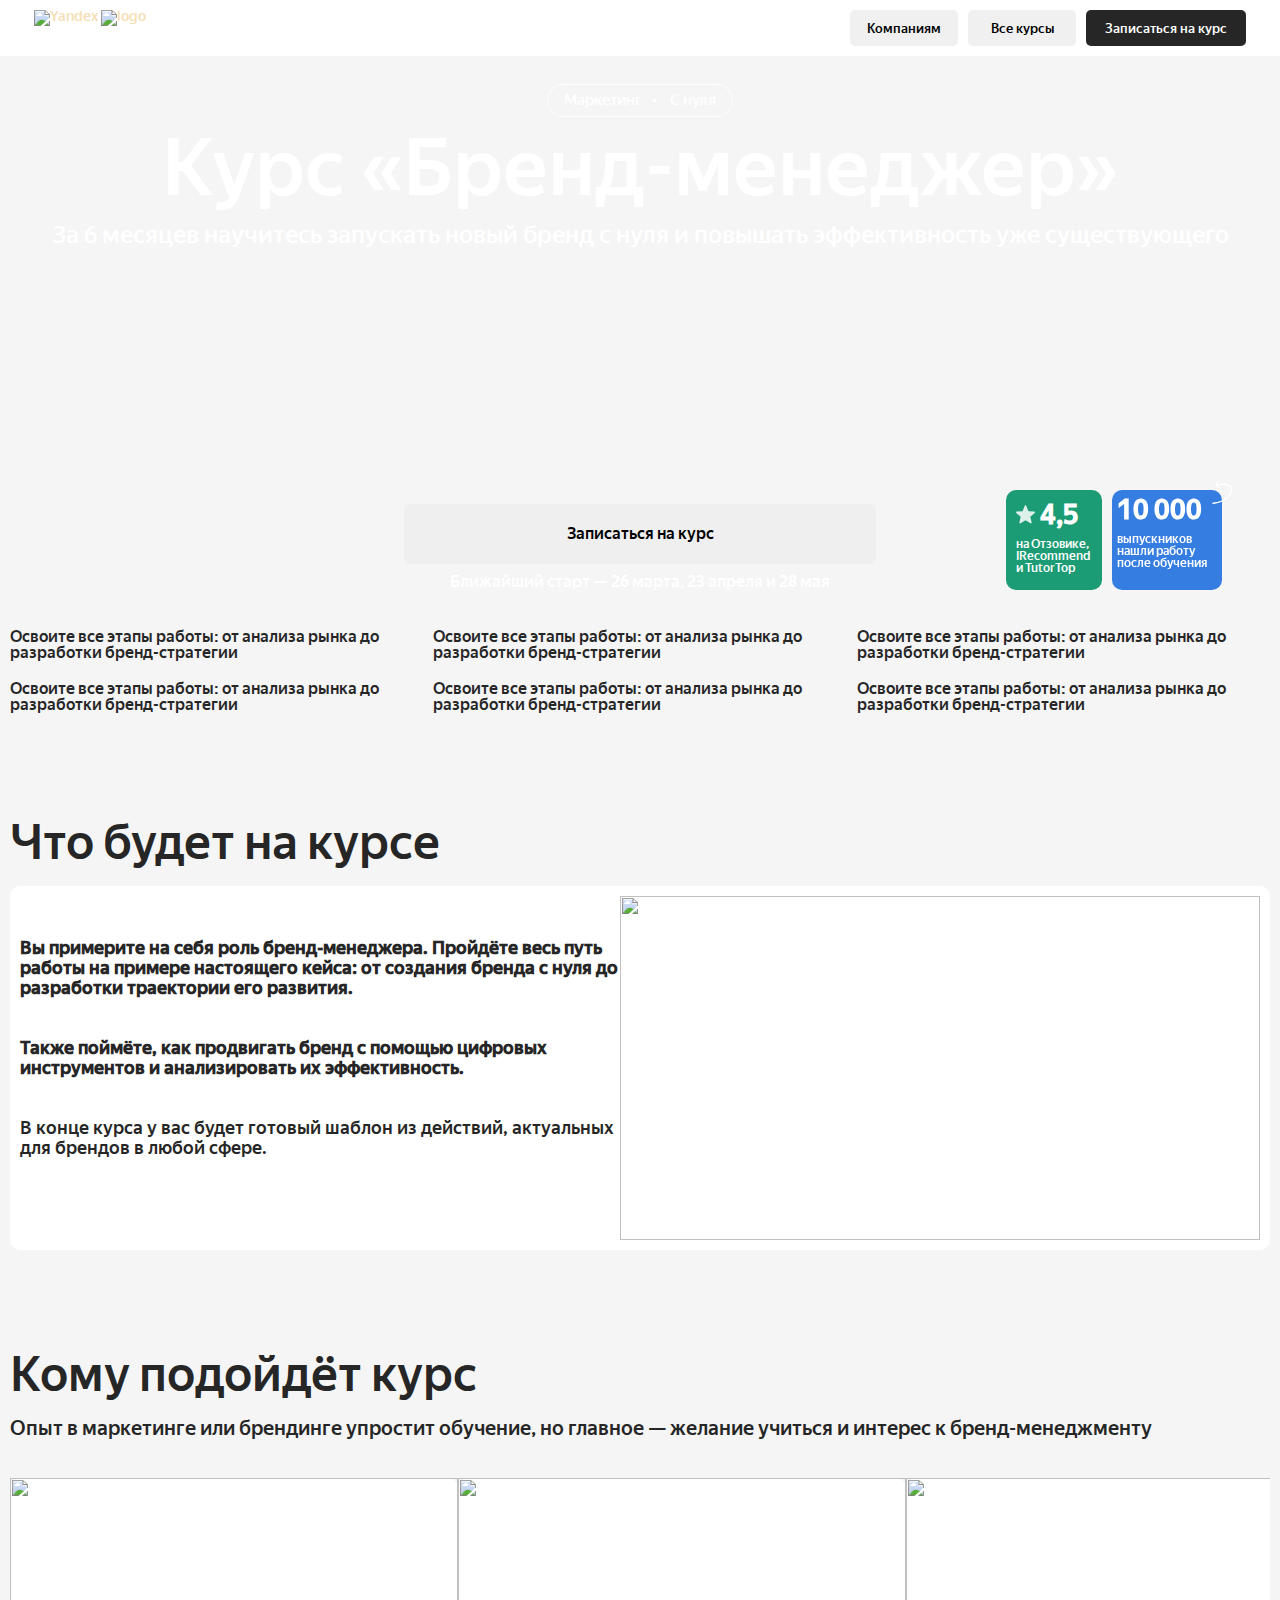
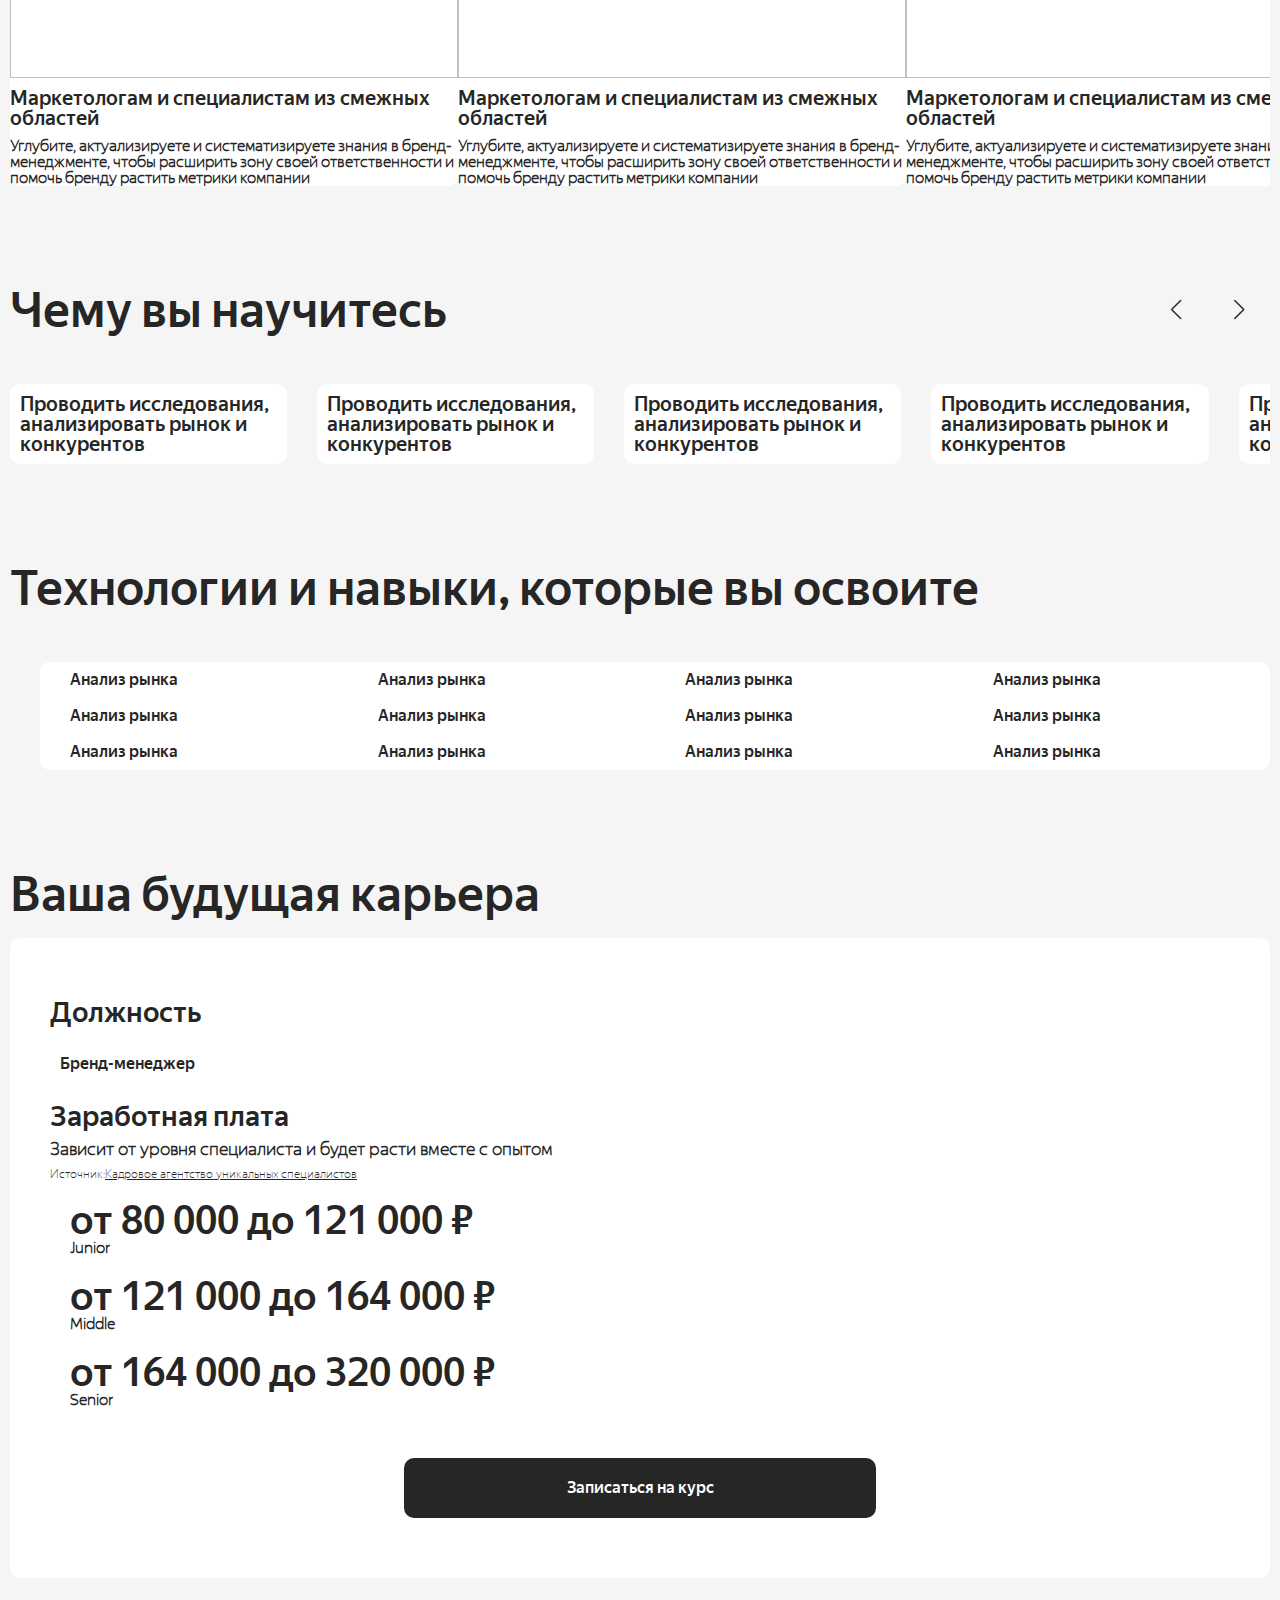
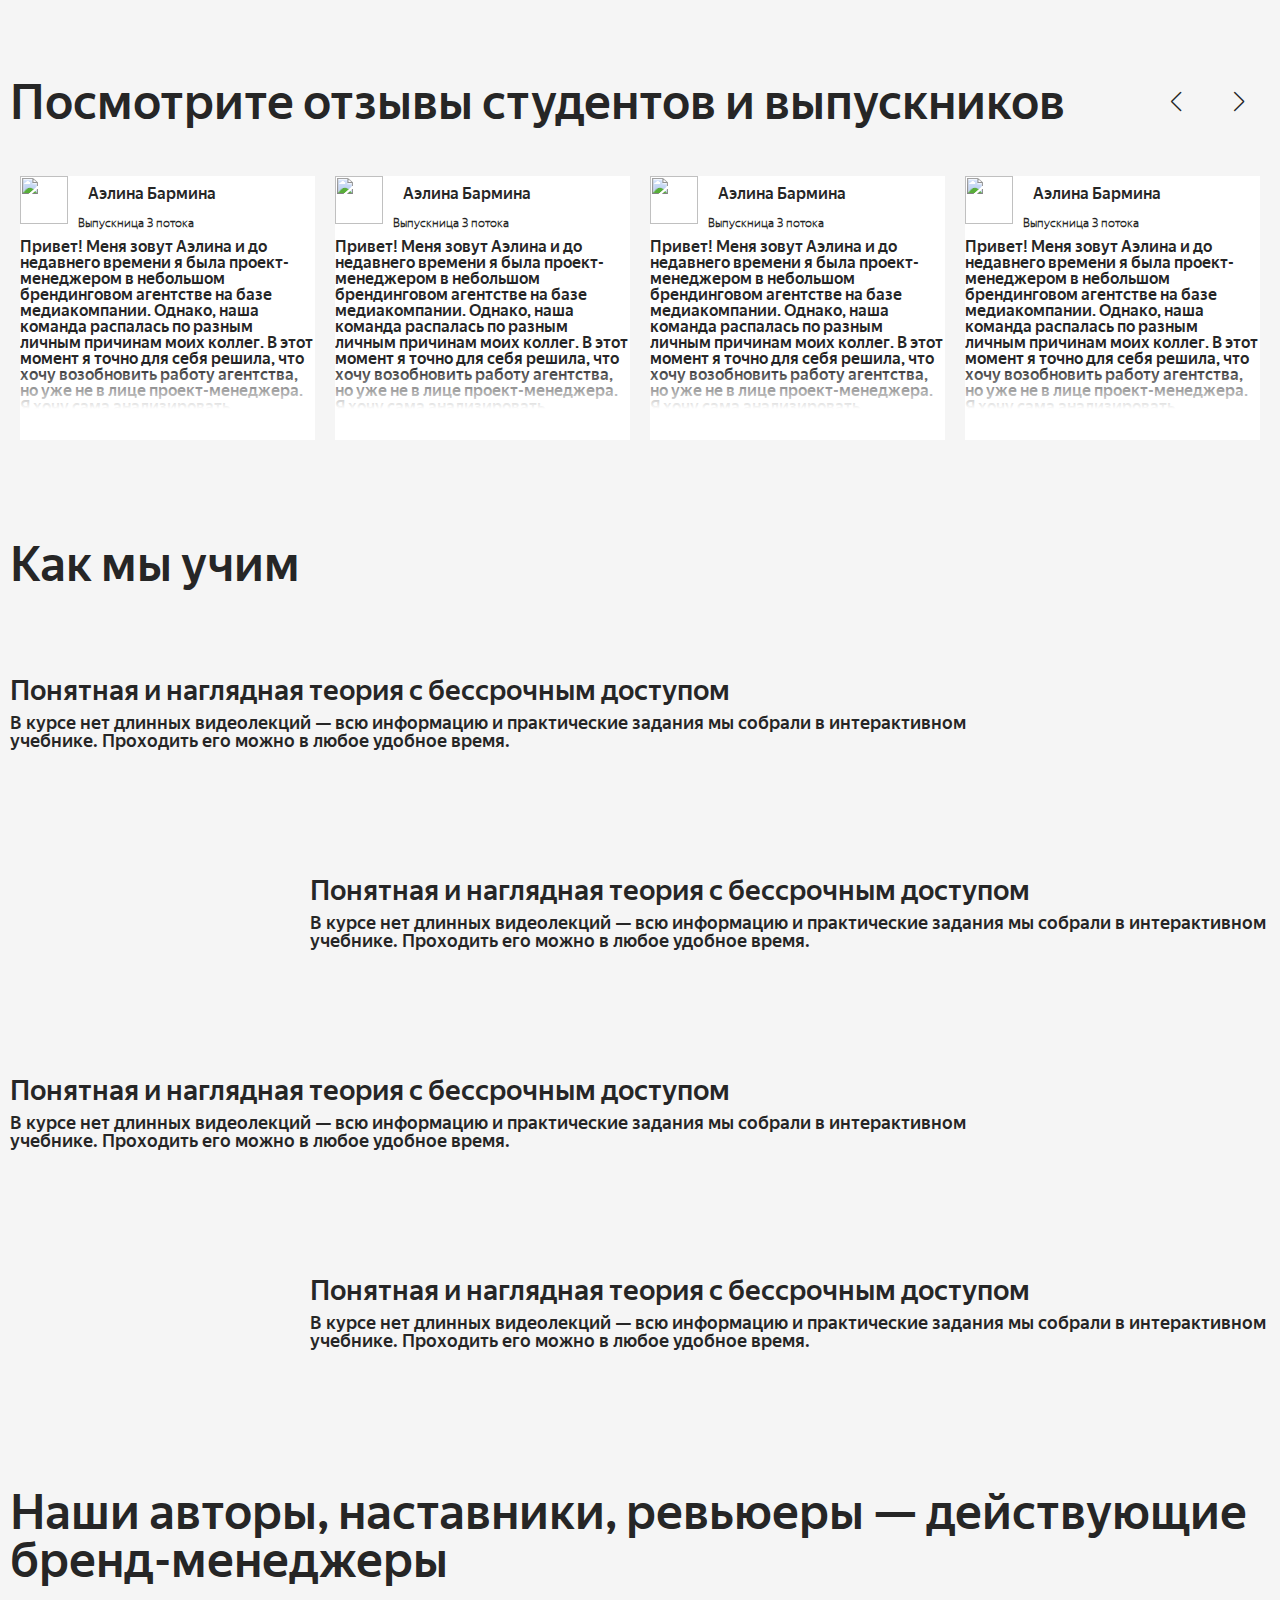
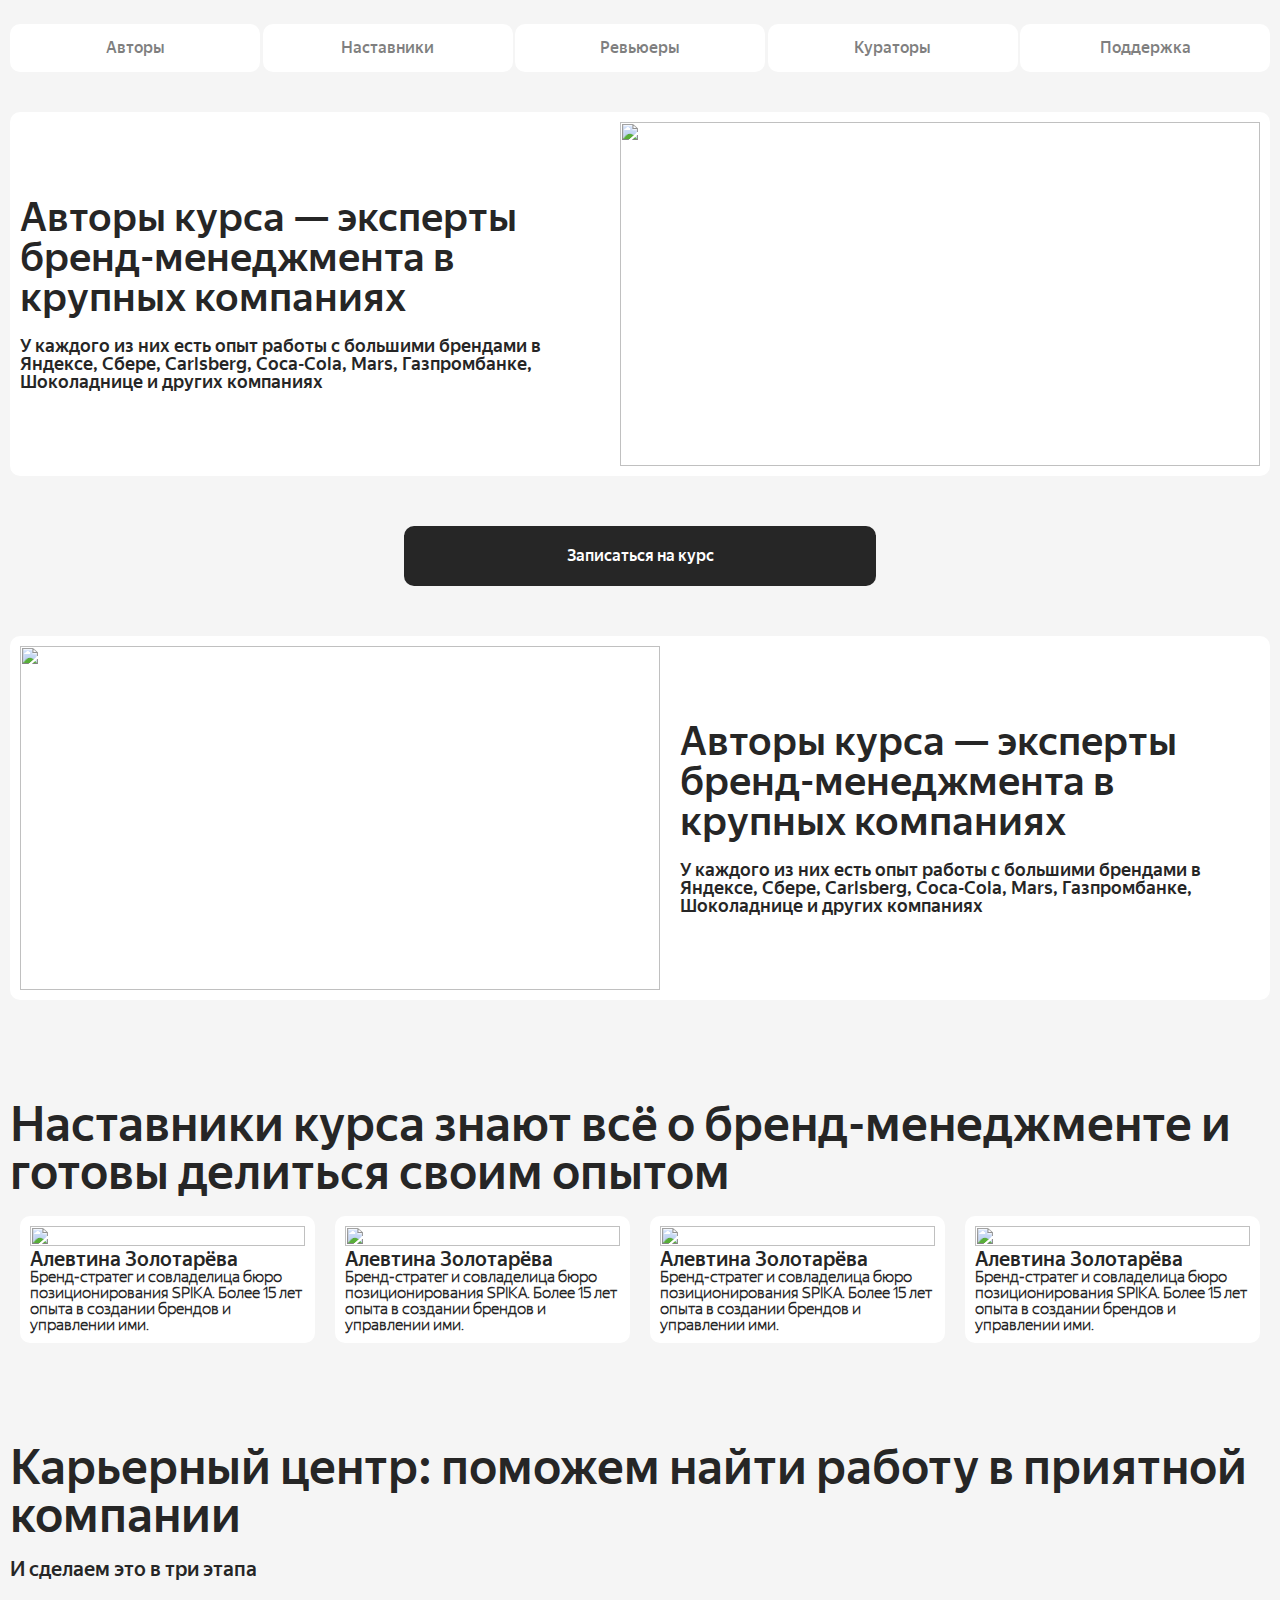
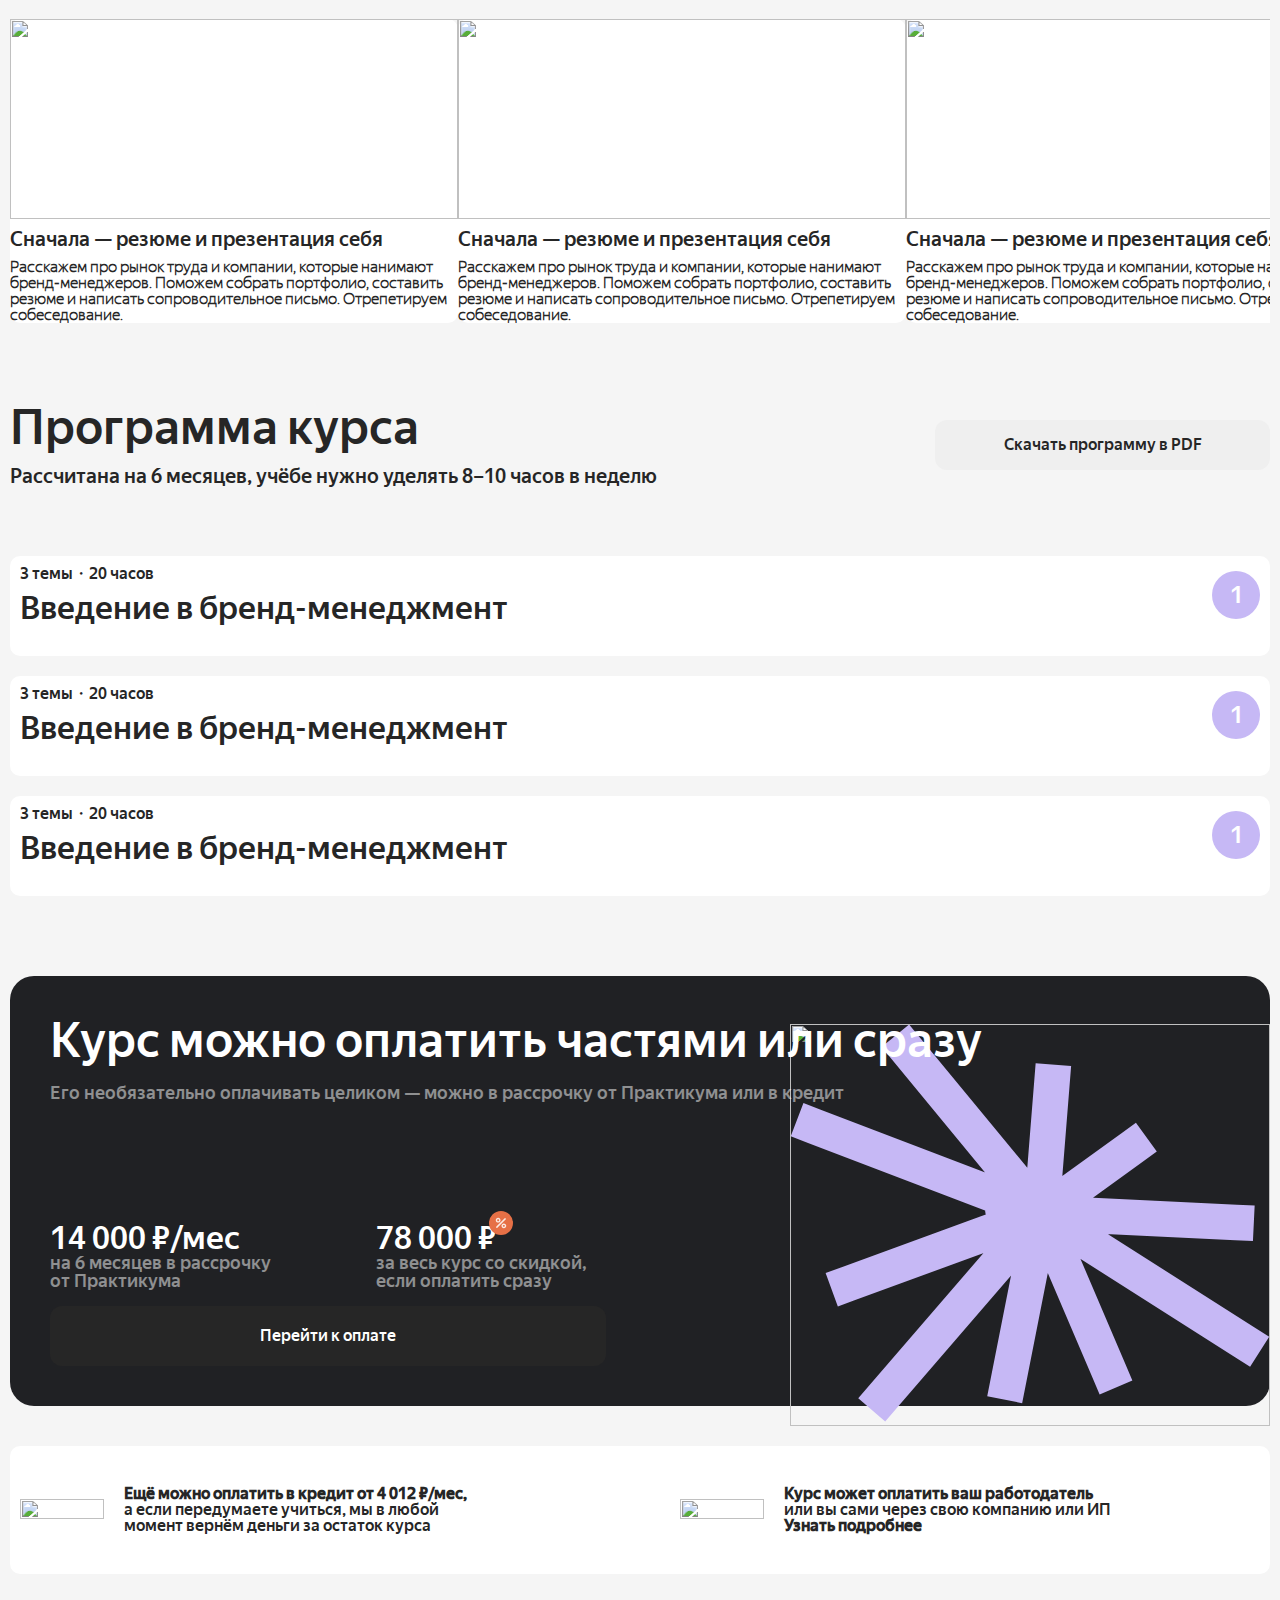
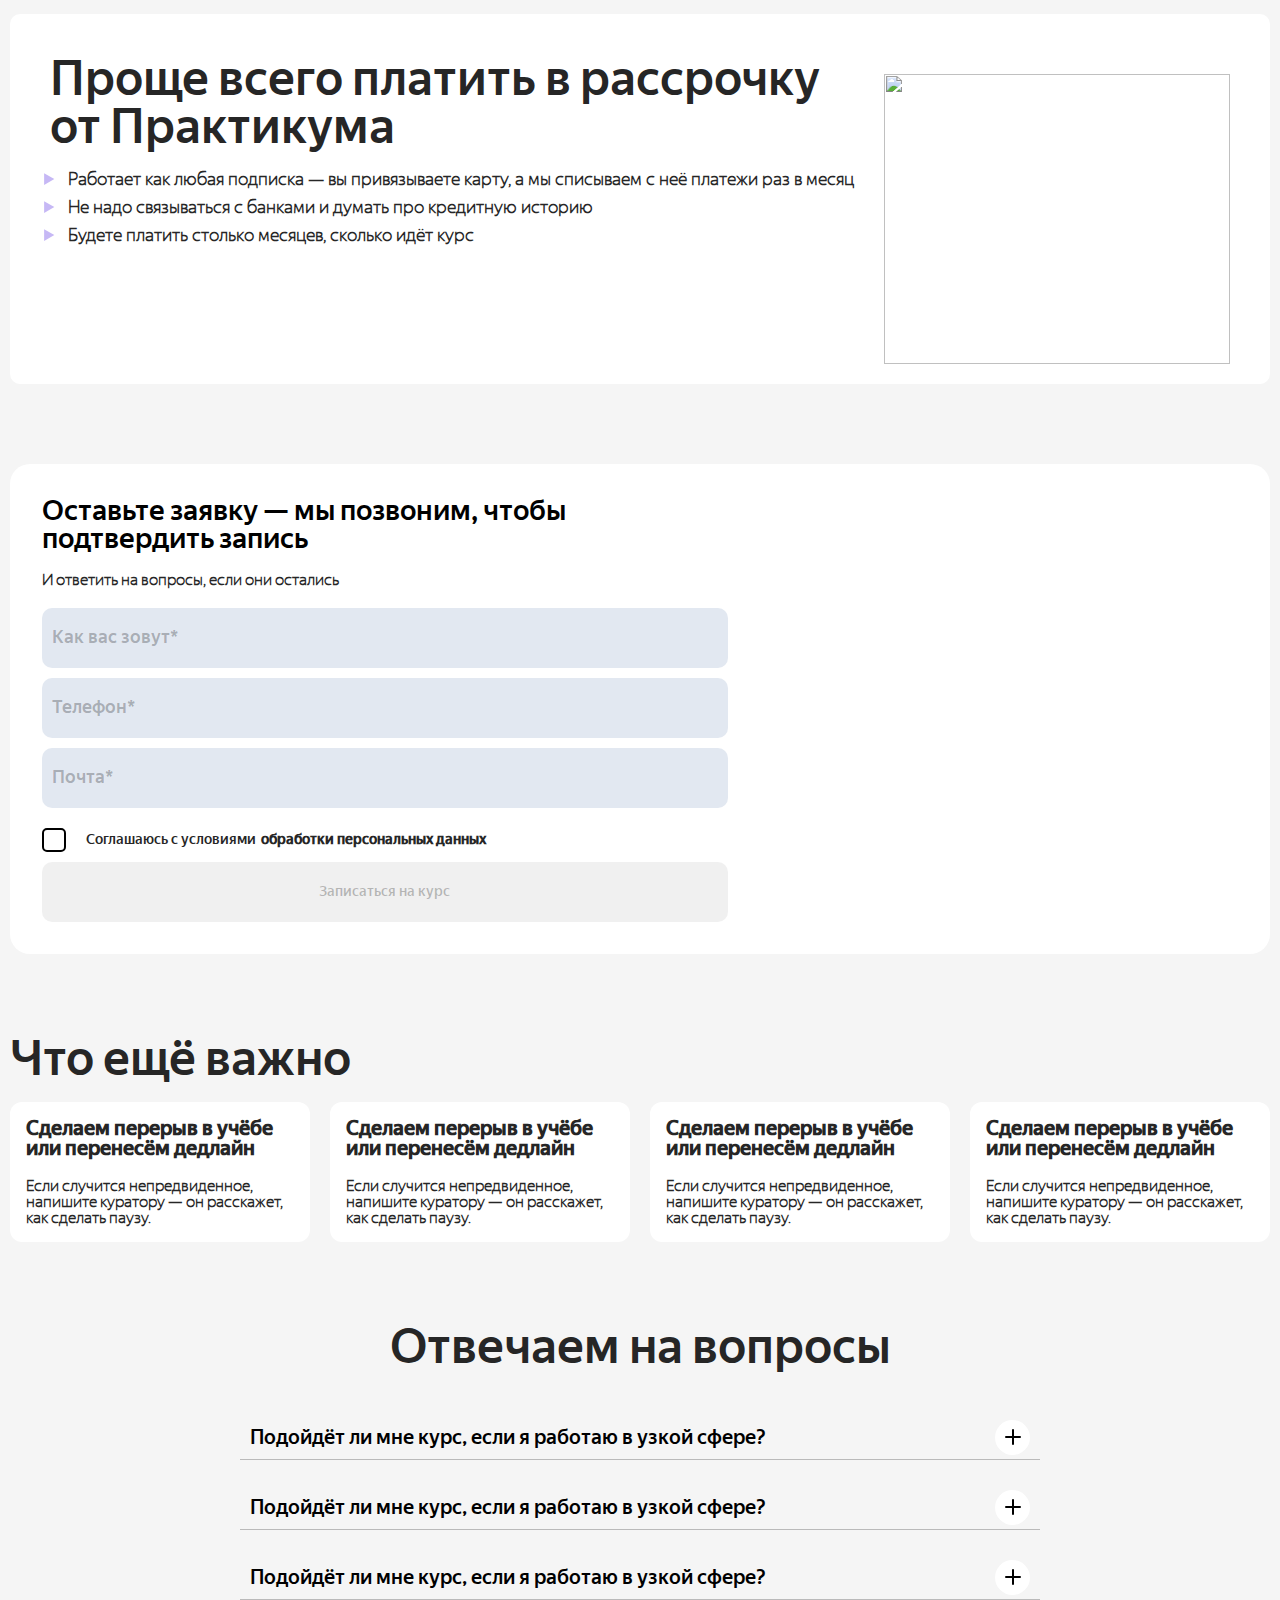
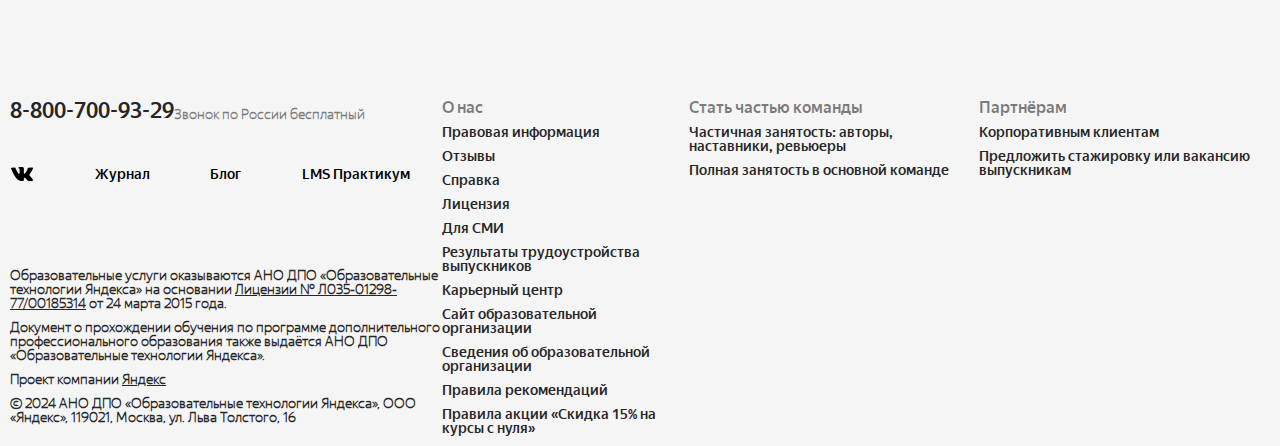
==== commit ceeb7151: "new commit" ====
--- a/index.html
+++ b/index.html
@@ -1,1495 +1,1369 @@
 <!DOCTYPE html>
 <html lang="en">
-    <head>
-        <meta charset="UTF-8" />
-        <meta name="viewport" content="width=device-width, initial-scale=1.0" />
-        <link rel="stylesheet" href="./style.css" />
-        <link
-            rel="stylesheet"
-            href="https://cdn.jsdelivr.net/npm/swiper@11/swiper-bundle.min.css"
-        />
-        <title>CopySite</title>
-    </head>
-    <body>
-        <div id="wallapapper" class="wallapapper">
-            <header id="header" class="header">
-                <div class="header__container">
-                    <div class="header__left">
-                        <div class="header__logo">
-                            <a href="https://ya.ru/">
-                                <img
-                                    src="https://yastatic.net/q/logoaas/v2/%D0%AF%D0%BD%D0%B4%D0%B5%D0%BA%D1%81.svg?circle=black&color=000&first=white"
-                                    alt="Yandex"
-                                    style="height: 28px; width: 28px"
-                                />
-                            </a>
-                            <a href="https://practicum.yandex.ru/">
-                                <img
-                                    src="https://yastatic.net/q/logoaas/v2/%D0%9F%D1%80%D0%B0%D0%BA%D1%82%D0%B8%D0%BA%D1%83%D0%BC.svg?color=000"
-                                    alt="logo"
-                                    style="height: 28px; width: 108px"
-                                />
-                            </a>
-                        </div>
-                        <nav class="header__navigation navigation">
-                            <li>О курсе</li>
-                            <li>Как учим</li>
-                            <li>Поддержка</li>
-                            <li>Программа</li>
-                            <li>Отвечаем на вопросы</li>
-                        </nav>
-                    </div>
-                    <div class="header__right">
-                        <nav class="header__navigation">
-                            <button class="navigation__button">
-                                Компаниям
-                            </button>
-                            <button class="navigation__button">
-                                Все курсы
-                            </button>
-                            <button class="navigation__button">
-                                Записаться на курс
-                            </button>
-                        </nav>
-                    </div>
+
+<head>
+    <meta charset="UTF-8" />
+    <meta name="viewport" content="width=device-width, initial-scale=1.0" />
+    <link rel="stylesheet" href="./style.css" />
+    <link rel="stylesheet" href="https://cdn.jsdelivr.net/npm/swiper@11/swiper-bundle.min.css" />
+    <title>CopySite</title>
+</head>
+
+<body>
+    <div id="wallapapper" class="wallapapper">
+        <header id="header" class="header">
+            <div class="header__container">
+                <div class="header__left">
+                    <div class="header__logo">
+                        <a href="https://ya.ru/">
+                            <img src="https://yastatic.net/q/logoaas/v2/%D0%AF%D0%BD%D0%B4%D0%B5%D0%BA%D1%81.svg?circle=black&color=000&first=white"
+                                alt="Yandex" style="height: 28px; width: 28px" />
+                        </a>
+                        <a href="https://practicum.yandex.ru/">
+                            <img src="https://yastatic.net/q/logoaas/v2/%D0%9F%D1%80%D0%B0%D0%BA%D1%82%D0%B8%D0%BA%D1%83%D0%BC.svg?color=000"
+                                alt="logo" style="height: 28px; width: 108px" />
+                        </a>
+                    </div>
+                    <nav class="header__navigation navigation">
+                        <li>О курсе</li>
+                        <li>Как учим</li>
+                        <li>Поддержка</li>
+                        <li>Программа</li>
+                        <li>Отвечаем на вопросы</li>
+                    </nav>
                 </div>
-            </header>
-            <main class="content">
-                <div class="content__container">
-                    <div
-                        id="banner"
-                        class="content__banner"
-                        style="
+                <div class="header__right">
+                    <nav class="header__navigation">
+                        <button class="navigation__button">
+                            Компаниям
+                        </button>
+                        <button class="navigation__button">
+                            Все курсы
+                        </button>
+                        <button class="navigation__button">
+                            Записаться на курс
+                        </button>
+                    </nav>
+                </div>
+            </div>
+        </header>
+        <main class="content">
+            <div class="content__container">
+                <div id="banner" class="content__banner" style="
                             background-image: url(https://code.s3.yandex.net/landings-v2-brand-management/main.jpg);
                             background-position: center;
                             background-repeat: no-repeat;
                             background-size: cover;
                             padding: 24px;
                             height: 554px;
-                        "
-                    >
-                        <div class="banner__top">
-                            <div class="top__block-text">
-                                <span>Маркетинг</span>
-                                <span>С нуля</span>
-                            </div>
-                            <h2>Курс «Бренд-менеджер»</h2>
-                            <span
-                                >За 6 месяцев научитесь запускать новый бренд с
-                                нуля и повышать эффективность уже
-                                существующего</span
-                            >
-                        </div>
-                        <div class="banner__bottom">
-                            <div class="bottom__date">
-                                <button class="date__button">
-                                    Записаться на курс
-                                </button>
-                                <span
-                                    >Ближайший старт — 26 марта, 23 апреля и 28
-                                    мая</span
-                                >
-                            </div>
-                            <div class="bottom__cards">
-                                <div class="card__rate">
-                                    <span
-                                        ><svg
-                                            class="icon icon-objects-16-starfilled"
-                                            width="19"
-                                            height="19"
-                                            viewBox="0 0 16 16"
-                                            fill="none"
-                                        >
-                                            <g
-                                                clip-path="url(#clip0_2104_9153)"
-                                            >
-                                                <path
-                                                    d="M7.99987 12.8472L3.80282 15.3998C3.30985 15.6997 2.69969 15.2564 2.83251 14.6949L3.96328 9.91443L0.238594 6.71163C-0.198897 6.33543 0.034162 5.61815 0.609221 5.57096L5.50512 5.16914L7.40018 0.63704C7.62277 0.104711 8.37696 0.104711 8.59955 0.63704L10.4946 5.16914L15.3905 5.57096C15.9656 5.61815 16.1986 6.33543 15.7611 6.71163L12.0365 9.91443L13.1672 14.6949C13.3 15.2564 12.6899 15.6997 12.1969 15.3998L7.99987 12.8472Z"
-                                                    fill="currentColor"
-                                                    fill-opacity="0.85"
-                                                ></path>
-                                            </g>
-                                            <defs>
-                                                <clipPath id="clip0_2104_9153">
-                                                    <rect
-                                                        width="19"
-                                                        height="19"
-                                                        fill="white"
-                                                    ></rect>
-                                                </clipPath>
-                                            </defs>
-                                        </svg>
-                                        4,5</span
-                                    >
-                                    <p>на Отзовике, IRecommend и TutorTop</p>
-                                </div>
-                                <div class="card__result">
-                                    <div class="card__front">
-                                        <span>10 000</span>
-                                        <p>
-                                            выпускников нашли работу после
-                                            обучения
-                                        </p>
-                                    </div>
-                                    <div class="card__back">
-                                        <img
-                                            src="https://code.s3.yandex.net/landing-v2/hse-logo.png"
-                                            alt=""
-                                        />
-                                        <p>
-                                            по данным
-                                            <a href="">исследования НИУ ВШЭ</a>
-                                        </p>
-                                    </div>
-                                </div>
-                            </div>
-                        </div>
-                    </div>
-                    <div class="content_stages">
-                        <div class="stages__grid">
-                            <div class="stage__block">
-                                <img
-                                    src="https://code.s3.yandex.net/landings-v2-brand-management/1.svg"
-                                    alt=""
-                                />
-                                <span
-                                    >Освоите все этапы работы: от анализа рынка
-                                    до разработки бренд-стратегии</span
-                                >
-                            </div>
-                            <div class="stage__block">
-                                <img
-                                    src="https://code.s3.yandex.net/landings-v2-brand-management/1.svg"
-                                    alt=""
-                                />
-                                <span
-                                    >Освоите все этапы работы: от анализа рынка
-                                    до разработки бренд-стратегии</span
-                                >
-                            </div>
-                            <div class="stage__block">
-                                <img
-                                    src="https://code.s3.yandex.net/landings-v2-brand-management/1.svg"
-                                    alt=""
-                                />
-                                <span
-                                    >Освоите все этапы работы: от анализа рынка
-                                    до разработки бренд-стратегии</span
-                                >
-                            </div>
-                            <div class="stage__block">
-                                <img
-                                    src="https://code.s3.yandex.net/landings-v2-brand-management/1.svg"
-                                    alt=""
-                                />
-                                <span
-                                    >Освоите все этапы работы: от анализа рынка
-                                    до разработки бренд-стратегии</span
-                                >
-                            </div>
-                            <div class="stage__block">
-                                <img
-                                    src="https://code.s3.yandex.net/landings-v2-brand-management/1.svg"
-                                    alt=""
-                                />
-                                <span
-                                    >Освоите все этапы работы: от анализа рынка
-                                    до разработки бренд-стратегии</span
-                                >
-                            </div>
-                            <div class="stage__block">
-                                <img
-                                    src="https://code.s3.yandex.net/landings-v2-brand-management/1.svg"
-                                    alt=""
-                                />
-                                <span
-                                    >Освоите все этапы работы: от анализа рынка
-                                    до разработки бренд-стратегии</span
-                                >
-                            </div>
-                        </div>
-                    </div>
-                    <div class="content__curse">
-                        <h2>Что будет на курсе</h2>
-                        <div class="curse__block">
-                            <div class="curse__text">
-                                <strong>
-                                    <p>
-                                        Вы примерите на себя роль
-                                        бренд-менеджера. Пройдёте весь путь
-                                        работы на примере настоящего кейса: от
-                                        создания бренда с нуля до разработки
-                                        траектории его развития.
-                                    </p>
-                                    <p>
-                                        Также поймёте, как продвигать бренд с
-                                        помощью цифровых инструментов и
-                                        анализировать их эффективность.
-                                    </p>
-                                </strong>
+                        ">
+                    <div class="banner__top">
+                        <div class="top__block-text">
+                            <span>Маркетинг</span>
+                            <span>С нуля</span>
+                        </div>
+                        <h2>Курс «Бренд-менеджер»</h2>
+                        <span>За 6 месяцев научитесь запускать новый бренд с
+                            нуля и повышать эффективность уже
+                            существующего</span>
+                    </div>
+                    <div class="banner__bottom">
+                        <div class="bottom__date">
+                            <button class="date__button">
+                                Записаться на курс
+                            </button>
+                            <span>Ближайший старт — 26 марта, 23 апреля и 28
+                                мая</span>
+                        </div>
+                        <div class="bottom__cards">
+                            <div class="card__rate">
+                                <span><svg class="icon icon-objects-16-starfilled" width="19" height="19"
+                                        viewBox="0 0 16 16" fill="none">
+                                        <g clip-path="url(#clip0_2104_9153)">
+                                            <path
+                                                d="M7.99987 12.8472L3.80282 15.3998C3.30985 15.6997 2.69969 15.2564 2.83251 14.6949L3.96328 9.91443L0.238594 6.71163C-0.198897 6.33543 0.034162 5.61815 0.609221 5.57096L5.50512 5.16914L7.40018 0.63704C7.62277 0.104711 8.37696 0.104711 8.59955 0.63704L10.4946 5.16914L15.3905 5.57096C15.9656 5.61815 16.1986 6.33543 15.7611 6.71163L12.0365 9.91443L13.1672 14.6949C13.3 15.2564 12.6899 15.6997 12.1969 15.3998L7.99987 12.8472Z"
+                                                fill="currentColor" fill-opacity="0.85"></path>
+                                        </g>
+                                        <defs>
+                                            <clipPath id="clip0_2104_9153">
+                                                <rect width="19" height="19" fill="white"></rect>
+                                            </clipPath>
+                                        </defs>
+                                    </svg>
+                                    4,5</span>
+                                <p>на Отзовике, IRecommend и TutorTop</p>
+                            </div>
+                            <div class="card__result">
+                                <div class="card__front">
+                                    <span>10 000</span>
+                                    <p>
+                                        выпускников нашли работу после
+                                        обучения
+                                    </p>
+                                </div>
+                                <div class="card__back">
+                                    <img src="https://code.s3.yandex.net/landing-v2/hse-logo.png" alt="" />
+                                    <p>
+                                        по данным
+                                        <a href="">исследования НИУ ВШЭ</a>
+                                    </p>
+                                </div>
+                            </div>
+                        </div>
+                    </div>
+                </div>
+                <div class="content_stages">
+                    <div class="stages__grid">
+                        <div class="stage__block">
+                            <img src="https://code.s3.yandex.net/landings-v2-brand-management/1.svg" alt="" />
+                            <span>Освоите все этапы работы: от анализа рынка
+                                до разработки бренд-стратегии</span>
+                        </div>
+                        <div class="stage__block">
+                            <img src="https://code.s3.yandex.net/landings-v2-brand-management/1.svg" alt="" />
+                            <span>Освоите все этапы работы: от анализа рынка
+                                до разработки бренд-стратегии</span>
+                        </div>
+                        <div class="stage__block">
+                            <img src="https://code.s3.yandex.net/landings-v2-brand-management/1.svg" alt="" />
+                            <span>Освоите все этапы работы: от анализа рынка
+                                до разработки бренд-стратегии</span>
+                        </div>
+                        <div class="stage__block">
+                            <img src="https://code.s3.yandex.net/landings-v2-brand-management/1.svg" alt="" />
+                            <span>Освоите все этапы работы: от анализа рынка
+                                до разработки бренд-стратегии</span>
+                        </div>
+                        <div class="stage__block">
+                            <img src="https://code.s3.yandex.net/landings-v2-brand-management/1.svg" alt="" />
+                            <span>Освоите все этапы работы: от анализа рынка
+                                до разработки бренд-стратегии</span>
+                        </div>
+                        <div class="stage__block">
+                            <img src="https://code.s3.yandex.net/landings-v2-brand-management/1.svg" alt="" />
+                            <span>Освоите все этапы работы: от анализа рынка
+                                до разработки бренд-стратегии</span>
+                        </div>
+                    </div>
+                </div>
+                <div class="content__curse">
+                    <h2>Что будет на курсе</h2>
+                    <div class="curse__block">
+                        <div class="curse__text">
+                            <strong>
                                 <p>
-                                    В конце курса у вас будет готовый шаблон из
-                                    действий, актуальных для брендов в любой
-                                    сфере.
+                                    Вы примерите на себя роль
+                                    бренд-менеджера. Пройдёте весь путь
+                                    работы на примере настоящего кейса: от
+                                    создания бренда с нуля до разработки
+                                    траектории его развития.
                                 </p>
-                            </div>
-                            <img
-                                loading="lazy"
-                                src="https://code.s3.yandex.net/landings-v2-brand-management/Что будет.jpg"
-                                alt=""
-                            />
-                        </div>
-                    </div>
-                    <section class="content__apporaoch content__curse">
-                        <h2>Кому подойдёт курс</h2>
-                        <span
-                            >Опыт в маркетинге или брендинге упростит обучение,
-                            но главное — желание учиться и интерес к
-                            бренд-менеджменту</span
-                        >
-                        <div class="apporaoch__row" id="camera-container">
-                            <div class="apporaoch__block">
-                                <img
-                                    src="https://code.s3.yandex.net/landings-v2-brand-management/маркетологам.jpg"
-                                    alt=""
-                                />
-                                <span
-                                    >Маркетологам и специалистам из смежных
-                                    областей</span
-                                >
                                 <p>
-                                    Углубите, актуализируете и систематизируете
-                                    знания в бренд-менеджменте, чтобы расширить
-                                    зону своей ответственности и помочь бренду
-                                    растить метрики компании
+                                    Также поймёте, как продвигать бренд с
+                                    помощью цифровых инструментов и
+                                    анализировать их эффективность.
                                 </p>
-                            </div>
-                            <div class="apporaoch__block">
-                                <img
-                                    src="https://code.s3.yandex.net/landings-v2-brand-management/маркетологам.jpg"
-                                    alt=""
-                                />
-                                <span
-                                    >Маркетологам и специалистам из смежных
-                                    областей</span
-                                >
-                                <p>
-                                    Углубите, актуализируете и систематизируете
-                                    знания в бренд-менеджменте, чтобы расширить
-                                    зону своей ответственности и помочь бренду
-                                    растить метрики компании
-                                </p>
-                            </div>
-                            <div class="apporaoch__block">
-                                <img
-                                    src="https://code.s3.yandex.net/landings-v2-brand-management/маркетологам.jpg"
-                                    alt=""
-                                />
-                                <span
-                                    >Маркетологам и специалистам из смежных
-                                    областей</span
-                                >
-                                <p>
-                                    Углубите, актуализируете и систематизируете
-                                    знания в бренд-менеджменте, чтобы расширить
-                                    зону своей ответственности и помочь бренду
-                                    растить метрики компании
-                                </p>
-                            </div>
-                        </div>
-                    </section>
-                    <section class="content__teach content__curse swiper1">
-                        <div class="teach__navigation">
-                            <h2 class="teach__title">Чему вы научитесь</h2>
-                            <div class="teach__buttons">
-                                <div
-                                    class="swiper-button-prev"
-                                    style="
+                            </strong>
+                            <p>
+                                В конце курса у вас будет готовый шаблон из
+                                действий, актуальных для брендов в любой
+                                сфере.
+                            </p>
+                        </div>
+                        <img loading="lazy" src="https://code.s3.yandex.net/landings-v2-brand-management/Что будет.jpg"
+                            alt="" />
+                    </div>
+                </div>
+                <section class="content__apporaoch content__curse">
+                    <h2>Кому подойдёт курс</h2>
+                    <span>Опыт в маркетинге или брендинге упростит обучение,
+                        но главное — желание учиться и интерес к
+                        бренд-менеджменту</span>
+                    <div class="apporaoch__row" id="camera-container">
+                        <div class="apporaoch__block">
+                            <img src="https://code.s3.yandex.net/landings-v2-brand-management/маркетологам.jpg"
+                                alt="" />
+                            <span>Маркетологам и специалистам из смежных
+                                областей</span>
+                            <p>
+                                Углубите, актуализируете и систематизируете
+                                знания в бренд-менеджменте, чтобы расширить
+                                зону своей ответственности и помочь бренду
+                                растить метрики компании
+                            </p>
+                        </div>
+                        <div class="apporaoch__block">
+                            <img src="https://code.s3.yandex.net/landings-v2-brand-management/маркетологам.jpg"
+                                alt="" />
+                            <span>Маркетологам и специалистам из смежных
+                                областей</span>
+                            <p>
+                                Углубите, актуализируете и систематизируете
+                                знания в бренд-менеджменте, чтобы расширить
+                                зону своей ответственности и помочь бренду
+                                растить метрики компании
+                            </p>
+                        </div>
+                        <div class="apporaoch__block">
+                            <img src="https://code.s3.yandex.net/landings-v2-brand-management/маркетологам.jpg"
+                                alt="" />
+                            <span>Маркетологам и специалистам из смежных
+                                областей</span>
+                            <p>
+                                Углубите, актуализируете и систематизируете
+                                знания в бренд-менеджменте, чтобы расширить
+                                зону своей ответственности и помочь бренду
+                                растить метрики компании
+                            </p>
+                        </div>
+                    </div>
+                </section>
+                <section class="content__teach content__curse swiper1" style="overflow: hidden;">
+                    <div class="teach__navigation">
+                        <h2 class="teach__title">Чему вы научитесь</h2>
+                        <div class="teach__buttons">
+                            <div class="swiper-button-prev" style="
                                         position: static;
                                         height: 100% !important;
                                         width: 100% !important;
-                                    "
-                                ></div>
-                                <div
-                                    class="swiper-button-next"
-                                    style="
+                                    "></div>
+                            <div class="swiper-button-next" style="
                                         position: static;
                                         height: 100% !important;
                                         width: 100% !important;
-                                    "
-                                ></div>
-                            </div>
-                        </div>
-                        <div
-                            class="swiper-wrapper"
-                            id="teach-list"
-                            style="margin-top: 30px"
-                        >
-                            <div class="swiper-slide">
-                                <span
-                                    >Проводить исследования, анализировать рынок
-                                    и конкурентов</span
-                                >
-                            </div>
-                            <div class="swiper-slide">
-                                <span
-                                    >Проводить исследования, анализировать рынок
-                                    и конкурентов</span
-                                >
-                            </div>
-                            <div class="swiper-slide">
-                                <span
-                                    >Проводить исследования, анализировать рынок
-                                    и конкурентов</span
-                                >
-                            </div>
-                            <div class="swiper-slide">
-                                <span
-                                    >Проводить исследования, анализировать рынок
-                                    и конкурентов</span
-                                >
-                            </div>
-                            <div class="swiper-slide">
-                                <span
-                                    >Проводить исследования, анализировать рынок
-                                    и конкурентов</span
-                                >
-                            </div>
-                            <div class="swiper-slide">
-                                <span
-                                    >Проводить исследования, анализировать рынок
-                                    и конкурентов</span
-                                >
-                            </div>
-                            <div class="swiper-slide">
-                                <span
-                                    >Проводить исследования, анализировать рынок
-                                    и конкурентов</span
-                                >
-                            </div>
-                            <div class="swiper-slide">
-                                <span
-                                    >Проводить исследования, анализировать рынок
-                                    и конкурентов</span
-                                >
-                            </div>
-                            <div class="swiper-slide">
-                                <span
-                                    >Проводить исследования, анализировать рынок
-                                    и конкурентов</span
-                                >
-                            </div>
-                            <div class="swiper-slide">
-                                <span
-                                    >Проводить исследования, анализировать рынок
-                                    и конкурентов</span
-                                >
-                            </div>
-                        </div>
-                    </section>
-                    <section class="content__skills content__curse">
-                        <h2>Технологии и навыки, которые вы освоите</h2>
-                        <div class="skills__grid">
-                            <div class="skills__skill">
-                                <img
-                                    src="https://code.s3.yandex.net/landings-v2-brand-management/snow.svg"
-                                    alt=""
-                                />
-                                <span>Анализ рынка</span>
-                            </div>
-                            <div class="skills__skill">
-                                <img
-                                    src="https://code.s3.yandex.net/landings-v2-brand-management/snow.svg"
-                                    alt=""
-                                />
-                                <span>Анализ рынка</span>
-                            </div>
-                            <div class="skills__skill">
-                                <img
-                                    src="https://code.s3.yandex.net/landings-v2-brand-management/snow.svg"
-                                    alt=""
-                                />
-                                <span>Анализ рынка</span>
-                            </div>
-                            <div class="skills__skill">
-                                <img
-                                    src="https://code.s3.yandex.net/landings-v2-brand-management/snow.svg"
-                                    alt=""
-                                />
-                                <span>Анализ рынка</span>
-                            </div>
-                            <div class="skills__skill">
-                                <img
-                                    src="https://code.s3.yandex.net/landings-v2-brand-management/snow.svg"
-                                    alt=""
-                                />
-                                <span>Анализ рынка</span>
-                            </div>
-                            <div class="skills__skill">
-                                <img
-                                    src="https://code.s3.yandex.net/landings-v2-brand-management/snow.svg"
-                                    alt=""
-                                />
-                                <span>Анализ рынка</span>
-                            </div>
-                            <div class="skills__skill">
-                                <img
-                                    src="https://code.s3.yandex.net/landings-v2-brand-management/snow.svg"
-                                    alt=""
-                                />
-                                <span>Анализ рынка</span>
-                            </div>
-                            <div class="skills__skill">
-                                <img
-                                    src="https://code.s3.yandex.net/landings-v2-brand-management/snow.svg"
-                                    alt=""
-                                />
-                                <span>Анализ рынка</span>
-                            </div>
-                            <div class="skills__skill">
-                                <img
-                                    src="https://code.s3.yandex.net/landings-v2-brand-management/snow.svg"
-                                    alt=""
-                                />
-                                <span>Анализ рынка</span>
-                            </div>
-                            <div class="skills__skill">
-                                <img
-                                    src="https://code.s3.yandex.net/landings-v2-brand-management/snow.svg"
-                                    alt=""
-                                />
-                                <span>Анализ рынка</span>
-                            </div>
-                            <div class="skills__skill">
-                                <img
-                                    src="https://code.s3.yandex.net/landings-v2-brand-management/snow.svg"
-                                    alt=""
-                                />
-                                <span>Анализ рынка</span>
-                            </div>
-                            <div class="skills__skill">
-                                <img
-                                    src="https://code.s3.yandex.net/landings-v2-brand-management/snow.svg"
-                                    alt=""
-                                />
-                                <span>Анализ рынка</span>
-                            </div>
-                        </div>
-                    </section>
-                    <section class="content__future content__curse">
-                        <h2>Ваша будущая карьера</h2>
-                        <div class="future__block">
-                            <div class="future__position">
-                                <h3>Должность</h3>
-                                <p>Бренд-менеджер</p>
-                            </div>
-                            <div class="furute__salary">
-                                <h2>Заработная плата</h2>
-                                <p
-                                    style="
+                                    "></div>
+                        </div>
+                    </div>
+                    <div class="swiper-wrapper" id="teach-list" style="margin-top: 30px">
+                        <div class="swiper-slide">
+                            <span>Проводить исследования, анализировать рынок
+                                и конкурентов</span>
+                        </div>
+                        <div class="swiper-slide">
+                            <span>Проводить исследования, анализировать рынок
+                                и конкурентов</span>
+                        </div>
+                        <div class="swiper-slide">
+                            <span>Проводить исследования, анализировать рынок
+                                и конкурентов</span>
+                        </div>
+                        <div class="swiper-slide">
+                            <span>Проводить исследования, анализировать рынок
+                                и конкурентов</span>
+                        </div>
+                        <div class="swiper-slide">
+                            <span>Проводить исследования, анализировать рынок
+                                и конкурентов</span>
+                        </div>
+                        <div class="swiper-slide">
+                            <span>Проводить исследования, анализировать рынок
+                                и конкурентов</span>
+                        </div>
+                        <div class="swiper-slide">
+                            <span>Проводить исследования, анализировать рынок
+                                и конкурентов</span>
+                        </div>
+                        <div class="swiper-slide">
+                            <span>Проводить исследования, анализировать рынок
+                                и конкурентов</span>
+                        </div>
+                        <div class="swiper-slide">
+                            <span>Проводить исследования, анализировать рынок
+                                и конкурентов</span>
+                        </div>
+                        <div class="swiper-slide">
+                            <span>Проводить исследования, анализировать рынок
+                                и конкурентов</span>
+                        </div>
+                    </div>
+                </section>
+                <section class="content__skills content__curse">
+                    <h2>Технологии и навыки, которые вы освоите</h2>
+                    <div class="skills__grid">
+                        <div class="skills__skill">
+                            <img src="https://code.s3.yandex.net/landings-v2-brand-management/snow.svg" alt="" />
+                            <span>Анализ рынка</span>
+                        </div>
+                        <div class="skills__skill">
+                            <img src="https://code.s3.yandex.net/landings-v2-brand-management/snow.svg" alt="" />
+                            <span>Анализ рынка</span>
+                        </div>
+                        <div class="skills__skill">
+                            <img src="https://code.s3.yandex.net/landings-v2-brand-management/snow.svg" alt="" />
+                            <span>Анализ рынка</span>
+                        </div>
+                        <div class="skills__skill">
+                            <img src="https://code.s3.yandex.net/landings-v2-brand-management/snow.svg" alt="" />
+                            <span>Анализ рынка</span>
+                        </div>
+                        <div class="skills__skill">
+                            <img src="https://code.s3.yandex.net/landings-v2-brand-management/snow.svg" alt="" />
+                            <span>Анализ рынка</span>
+                        </div>
+                        <div class="skills__skill">
+                            <img src="https://code.s3.yandex.net/landings-v2-brand-management/snow.svg" alt="" />
+                            <span>Анализ рынка</span>
+                        </div>
+                        <div class="skills__skill">
+                            <img src="https://code.s3.yandex.net/landings-v2-brand-management/snow.svg" alt="" />
+                            <span>Анализ рынка</span>
+                        </div>
+                        <div class="skills__skill">
+                            <img src="https://code.s3.yandex.net/landings-v2-brand-management/snow.svg" alt="" />
+                            <span>Анализ рынка</span>
+                        </div>
+                        <div class="skills__skill">
+                            <img src="https://code.s3.yandex.net/landings-v2-brand-management/snow.svg" alt="" />
+                            <span>Анализ рынка</span>
+                        </div>
+                        <div class="skills__skill">
+                            <img src="https://code.s3.yandex.net/landings-v2-brand-management/snow.svg" alt="" />
+                            <span>Анализ рынка</span>
+                        </div>
+                        <div class="skills__skill">
+                            <img src="https://code.s3.yandex.net/landings-v2-brand-management/snow.svg" alt="" />
+                            <span>Анализ рынка</span>
+                        </div>
+                        <div class="skills__skill">
+                            <img src="https://code.s3.yandex.net/landings-v2-brand-management/snow.svg" alt="" />
+                            <span>Анализ рынка</span>
+                        </div>
+                    </div>
+                </section>
+                <section class="content__future content__curse">
+                    <h2>Ваша будущая карьера</h2>
+                    <div class="future__block">
+                        <div class="future__position">
+                            <h3>Должность</h3>
+                            <p>Бренд-менеджер</p>
+                        </div>
+                        <div class="furute__salary">
+                            <h2>Заработная плата</h2>
+                            <p style="
                                         margin-bottom: 10px;
                                         margin-top: 10px;
-                                    "
-                                >
-                                    Зависит от уровня специалиста и будет расти
-                                    вместе с опытом
-                                </p>
-                                <p
-                                    class="desktop"
-                                    style="font-weight: 400; font-size: 12px"
-                                >
-                                    Источник:<a
-                                        href="https://www.kaus-group.ru/obzor-zarplat/marketing/personal-v-oblasti-marketinga/brand-menedzher-product-menedzher&sa=D&source=editors&ust=1678891746235389&usg=AOvVaw2aPLp1LQEn6ceo393JzFr2"
-                                        >Кадровое агентство уникальных
-                                        специалистов</a
-                                    >
-                                </p>
-                                <div class="salary__row">
-                                    <div class="salary__block">
-                                        <h2>от 80 000 до 121 000 ₽</h2>
-                                        <p>Junior</p>
-                                    </div>
-                                    <div class="salary__block">
-                                        <h2>от 121 000 до 164 000 ₽</h2>
-                                        <p>Middle</p>
-                                    </div>
-                                    <div class="salary__block">
-                                        <h2>от 164 000 до 320 000 ₽</h2>
-                                        <p>Senior</p>
-                                    </div>
-                                </div>
-                                <p
-                                    class="hidden"
-                                    style="
+                                    ">
+                                Зависит от уровня специалиста и будет расти
+                                вместе с опытом
+                            </p>
+                            <p class="desktop" style="font-weight: 400; font-size: 12px">
+                                Источник:<a
+                                    href="https://www.kaus-group.ru/obzor-zarplat/marketing/personal-v-oblasti-marketinga/brand-menedzher-product-menedzher&sa=D&source=editors&ust=1678891746235389&usg=AOvVaw2aPLp1LQEn6ceo393JzFr2">Кадровое
+                                    агентство уникальных
+                                    специалистов</a>
+                            </p>
+                            <div class="salary__row">
+                                <div class="salary__block">
+                                    <h2>от 80 000 до 121 000 ₽</h2>
+                                    <p>Junior</p>
+                                </div>
+                                <div class="salary__block">
+                                    <h2>от 121 000 до 164 000 ₽</h2>
+                                    <p>Middle</p>
+                                </div>
+                                <div class="salary__block">
+                                    <h2>от 164 000 до 320 000 ₽</h2>
+                                    <p>Senior</p>
+                                </div>
+                            </div>
+                            <p class="hidden" style="
                                         font-weight: 400;
                                         font-size: 12px;
                                         margin-top: 10px;
-                                    "
-                                >
-                                    Источник:<a
-                                        href="https://www.kaus-group.ru/obzor-zarplat/marketing/personal-v-oblasti-marketinga/brand-menedzher-product-menedzher&sa=D&source=editors&ust=1678891746235389&usg=AOvVaw2aPLp1LQEn6ceo393JzFr2"
-                                        >Кадровое агентство уникальных
-                                        специалистов</a
-                                    >
-                                </p>
-                            </div>
+                                    ">
+                                Источник:<a
+                                    href="https://www.kaus-group.ru/obzor-zarplat/marketing/personal-v-oblasti-marketinga/brand-menedzher-product-menedzher&sa=D&source=editors&ust=1678891746235389&usg=AOvVaw2aPLp1LQEn6ceo393JzFr2">Кадровое
+                                    агентство уникальных
+                                    специалистов</a>
+                            </p>
                         </div>
                         <div class="anchor">
                             <button class="button__curse">
                                 Записаться на курс
                             </button>
                         </div>
-                    </section>
-                    <section class="content__reviews content__curse swiper2">
-                        <div class="reviews__navigation teach__navigation">
-                            <h2 class="teach__title">
-                                Посмотрите отзывы студентов и выпускников
-                            </h2>
-                            <div class="teach__buttons">
-                                <div
-                                    class="swiper-button-prev"
-                                    style="
+                    </div>
+                </section>
+                <section class="content__reviews content__curse swiper2" style="overflow: hidden;">
+                    <div class="reviews__navigation teach__navigation">
+                        <h2 class="teach__title">
+                            Посмотрите отзывы студентов и выпускников
+                        </h2>
+                        <div class="teach__buttons">
+                            <div class="swiper-button-prev" style="
                                         position: static;
                                         height: 100% !important;
                                         width: 100% !important;
-                                    "
-                                ></div>
-                                <div
-                                    class="swiper-button-next"
-                                    style="
+                                    "></div>
+                            <div class="swiper-button-next" style="
                                         position: static;
                                         height: 100% !important;
                                         width: 100% !important;
-                                    "
-                                ></div>
-                            </div>
-                        </div>
-                        <div class="swiper-wrapper" style="margin-top: 30px">
-                            <div class="swiper-slide">
-                                <div class="reviews__block">
-                                    <div class="reviews__preson">
-                                        <img
-                                            src="https://code.s3.yandex.net/landings-v2-brand-management/reviews/aelina_barmina.jpg"
-                                            alt=""
-                                            class="reviews__img"
-                                        />
-                                        <div class="reviews__info">
-                                            <span>Аэлина Бармина</span>
-                                            <p>Выпускница 3 потока</p>
-                                        </div>
+                                    "></div>
+                        </div>
+                    </div>
+                    <div class="swiper-wrapper" style="margin-top: 30px">
+                        <div class="swiper-slide">
+                            <div class="reviews__block">
+                                <div class="reviews__preson">
+                                    <img src="https://code.s3.yandex.net/landings-v2-brand-management/reviews/aelina_barmina.jpg"
+                                        alt="" class="reviews__img" />
+                                    <div class="reviews__info">
+                                        <span>Аэлина Бармина</span>
+                                        <p>Выпускница 3 потока</p>
                                     </div>
-                                    <div class="reviews__text">
+                                </div>
+                                <div class="reviews__text">
+                                    <p>
+                                        Привет! Меня зовут Аэлина и до
+                                        недавнего времени я была
+                                        проект-менеджером в небольшом
+                                        брендинговом агентстве на базе
+                                        медиакомпании. Однако, наша команда
+                                        распалась по разным личным причинам
+                                        моих коллег. В этот момент я точно
+                                        для себя решила, что хочу
+                                        возобновить работу агентства, но уже
+                                        не в лице проект-менеджера. Я хочу
+                                        сама анализировать поведение и
+                                        мотивы аудитории, изучать тренды
+                                        рынка, выдвигать позиционирующие
+                                        идеи, разрабатывать стратегии
+                                        развития и продвижения бренда. Я
+                                        хочу попробовать себя в роли
+                                        бренд-менеджера.
+                                    </p>
+                                    <p>
+                                        Выбрать обучение именно в Яндексе
+                                        мне предложил мой босс и я ему очень
+                                        благодарна! Сам учебный процесс
+                                        протекает на платформе, в которой ты
+                                        можешь как изучить теорию, так и
+                                        выполнять упражнения. Вот какие
+                                        плюсы и минусы самой платформы я
+                                        отмечу:
+                                    </p>
+                                    <p>
+                                        + сам курс разделен на тематические
+                                        блоки, благодаря чему понятно, на
+                                        каком этапе обучения находишься и
+                                        сколько осталось обучаться (даже
+                                        есть процент пройденного обучения)
+                                    </p>
+                                    <p>
+                                        + каждый спринт (это примерно
+                                        двухнедельное обучение) четко
+                                        структурирован на темы и уроки,
+                                        легко найти текущий урок, на котором
+                                        остановился
+                                    </p>
+                                    <p>
+                                        Вот так я вижу тренажер! :) Нравится
+                                        ли он мне? Определенно да! Видно,
+                                        что над ним работала целая команда,
+                                        потому что учтены не только
+                                        технические части, но и факторы
+                                        поведения человека.
+                                    </p>
+                                </div>
+                            </div>
+                        </div>
+                        <div class="swiper-slide">
+                            <div class="reviews__block">
+                                <div class="reviews__preson">
+                                    <img src="https://code.s3.yandex.net/landings-v2-brand-management/reviews/aelina_barmina.jpg"
+                                        alt="" class="reviews__img" />
+                                    <div class="reviews__info">
+                                        <span>Аэлина Бармина</span>
+                                        <p>Выпускница 3 потока</p>
+                                    </div>
+                                </div>
+                                <div class="reviews__text">
+                                    <p>
+                                        Привет! Меня зовут Аэлина и до
+                                        недавнего времени я была
+                                        проект-менеджером в небольшом
+                                        брендинговом агентстве на базе
+                                        медиакомпании. Однако, наша команда
+                                        распалась по разным личным причинам
+                                        моих коллег. В этот момент я точно
+                                        для себя решила, что хочу
+                                        возобновить работу агентства, но уже
+                                        не в лице проект-менеджера. Я хочу
+                                        сама анализировать поведение и
+                                        мотивы аудитории, изучать тренды
+                                        рынка, выдвигать позиционирующие
+                                        идеи, разрабатывать стратегии
+                                        развития и продвижения бренда. Я
+                                        хочу попробовать себя в роли
+                                        бренд-менеджера.
+                                    </p>
+                                    <p>
+                                        Выбрать обучение именно в Яндексе
+                                        мне предложил мой босс и я ему очень
+                                        благодарна! Сам учебный процесс
+                                        протекает на платформе, в которой ты
+                                        можешь как изучить теорию, так и
+                                        выполнять упражнения. Вот какие
+                                        плюсы и минусы самой платформы я
+                                        отмечу:
+                                    </p>
+                                    <p>
+                                        + сам курс разделен на тематические
+                                        блоки, благодаря чему понятно, на
+                                        каком этапе обучения находишься и
+                                        сколько осталось обучаться (даже
+                                        есть процент пройденного обучения)
+                                    </p>
+                                    <p>
+                                        + каждый спринт (это примерно
+                                        двухнедельное обучение) четко
+                                        структурирован на темы и уроки,
+                                        легко найти текущий урок, на котором
+                                        остановился
+                                    </p>
+                                    <p>
+                                        Вот так я вижу тренажер! :) Нравится
+                                        ли он мне? Определенно да! Видно,
+                                        что над ним работала целая команда,
+                                        потому что учтены не только
+                                        технические части, но и факторы
+                                        поведения человека.
+                                    </p>
+                                </div>
+                            </div>
+                        </div>
+                        <div class="swiper-slide">
+                            <div class="reviews__block">
+                                <div class="reviews__preson">
+                                    <img src="https://code.s3.yandex.net/landings-v2-brand-management/reviews/aelina_barmina.jpg"
+                                        alt="" class="reviews__img" />
+                                    <div class="reviews__info">
+                                        <span>Аэлина Бармина</span>
+                                        <p>Выпускница 3 потока</p>
+                                    </div>
+                                </div>
+                                <div class="reviews__text">
+                                    <p>
+                                        Привет! Меня зовут Аэлина и до
+                                        недавнего времени я была
+                                        проект-менеджером в небольшом
+                                        брендинговом агентстве на базе
+                                        медиакомпании. Однако, наша команда
+                                        распалась по разным личным причинам
+                                        моих коллег. В этот момент я точно
+                                        для себя решила, что хочу
+                                        возобновить работу агентства, но уже
+                                        не в лице проект-менеджера. Я хочу
+                                        сама анализировать поведение и
+                                        мотивы аудитории, изучать тренды
+                                        рынка, выдвигать позиционирующие
+                                        идеи, разрабатывать стратегии
+                                        развития и продвижения бренда. Я
+                                        хочу попробовать себя в роли
+                                        бренд-менеджера.
+                                    </p>
+                                    <p>
+                                        Выбрать обучение именно в Яндексе
+                                        мне предложил мой босс и я ему очень
+                                        благодарна! Сам учебный процесс
+                                        протекает на платформе, в которой ты
+                                        можешь как изучить теорию, так и
+                                        выполнять упражнения. Вот какие
+                                        плюсы и минусы самой платформы я
+                                        отмечу:
+                                    </p>
+                                    <p>
+                                        + сам курс разделен на тематические
+                                        блоки, благодаря чему понятно, на
+                                        каком этапе обучения находишься и
+                                        сколько осталось обучаться (даже
+                                        есть процент пройденного обучения)
+                                    </p>
+                                    <p>
+                                        + каждый спринт (это примерно
+                                        двухнедельное обучение) четко
+                                        структурирован на темы и уроки,
+                                        легко найти текущий урок, на котором
+                                        остановился
+                                    </p>
+                                    <p>
+                                        Вот так я вижу тренажер! :) Нравится
+                                        ли он мне? Определенно да! Видно,
+                                        что над ним работала целая команда,
+                                        потому что учтены не только
+                                        технические части, но и факторы
+                                        поведения человека.
+                                    </p>
+                                </div>
+                            </div>
+                        </div>
+                        <div class="swiper-slide">
+                            <div class="reviews__block">
+                                <div class="reviews__preson">
+                                    <img src="https://code.s3.yandex.net/landings-v2-brand-management/reviews/aelina_barmina.jpg"
+                                        alt="" class="reviews__img" />
+                                    <div class="reviews__info">
+                                        <span>Аэлина Бармина</span>
+                                        <p>Выпускница 3 потока</p>
+                                    </div>
+                                </div>
+                                <div class="reviews__text">
+                                    <p>
+                                        Привет! Меня зовут Аэлина и до
+                                        недавнего времени я была
+                                        проект-менеджером в небольшом
+                                        брендинговом агентстве на базе
+                                        медиакомпании. Однако, наша команда
+                                        распалась по разным личным причинам
+                                        моих коллег. В этот момент я точно
+                                        для себя решила, что хочу
+                                        возобновить работу агентства, но уже
+                                        не в лице проект-менеджера. Я хочу
+                                        сама анализировать поведение и
+                                        мотивы аудитории, изучать тренды
+                                        рынка, выдвигать позиционирующие
+                                        идеи, разрабатывать стратегии
+                                        развития и продвижения бренда. Я
+                                        хочу попробовать себя в роли
+                                        бренд-менеджера.
+                                    </p>
+                                    <p>
+                                        Выбрать обучение именно в Яндексе
+                                        мне предложил мой босс и я ему очень
+                                        благодарна! Сам учебный процесс
+                                        протекает на платформе, в которой ты
+                                        можешь как изучить теорию, так и
+                                        выполнять упражнения. Вот какие
+                                        плюсы и минусы самой платформы я
+                                        отмечу:
+                                    </p>
+                                    <p>
+                                        + сам курс разделен на тематические
+                                        блоки, благодаря чему понятно, на
+                                        каком этапе обучения находишься и
+                                        сколько осталось обучаться (даже
+                                        есть процент пройденного обучения)
+                                    </p>
+                                    <p>
+                                        + каждый спринт (это примерно
+                                        двухнедельное обучение) четко
+                                        структурирован на темы и уроки,
+                                        легко найти текущий урок, на котором
+                                        остановился
+                                    </p>
+                                    <p>
+                                        Вот так я вижу тренажер! :) Нравится
+                                        ли он мне? Определенно да! Видно,
+                                        что над ним работала целая команда,
+                                        потому что учтены не только
+                                        технические части, но и факторы
+                                        поведения человека.
+                                    </p>
+                                </div>
+                            </div>
+                        </div>
+                        <div class="swiper-slide">
+                            <div class="reviews__block">
+                                <div class="reviews__preson">
+                                    <img src="https://code.s3.yandex.net/landings-v2-brand-management/reviews/aelina_barmina.jpg"
+                                        alt="" class="reviews__img" />
+                                    <div class="reviews__info">
+                                        <span>Аэлина Бармина</span>
+                                        <p>Выпускница 3 потока</p>
+                                    </div>
+                                </div>
+                                <div class="reviews__text">
+                                    <p>
+                                        Привет! Меня зовут Аэлина и до
+                                        недавнего времени я была
+                                        проект-менеджером в небольшом
+                                        брендинговом агентстве на базе
+                                        медиакомпании. Однако, наша команда
+                                        распалась по разным личным причинам
+                                        моих коллег. В этот момент я точно
+                                        для себя решила, что хочу
+                                        возобновить работу агентства, но уже
+                                        не в лице проект-менеджера. Я хочу
+                                        сама анализировать поведение и
+                                        мотивы аудитории, изучать тренды
+                                        рынка, выдвигать позиционирующие
+                                        идеи, разрабатывать стратегии
+                                        развития и продвижения бренда. Я
+                                        хочу попробовать себя в роли
+                                        бренд-менеджера.
+                                    </p>
+                                    <p>
+                                        Выбрать обучение именно в Яндексе
+                                        мне предложил мой босс и я ему очень
+                                        благодарна! Сам учебный процесс
+                                        протекает на платформе, в которой ты
+                                        можешь как изучить теорию, так и
+                                        выполнять упражнения. Вот какие
+                                        плюсы и минусы самой платформы я
+                                        отмечу:
+                                    </p>
+                                    <p>
+                                        + сам курс разделен на тематические
+                                        блоки, благодаря чему понятно, на
+                                        каком этапе обучения находишься и
+                                        сколько осталось обучаться (даже
+                                        есть процент пройденного обучения)
+                                    </p>
+                                    <p>
+                                        + каждый спринт (это примерно
+                                        двухнедельное обучение) четко
+                                        структурирован на темы и уроки,
+                                        легко найти текущий урок, на котором
+                                        остановился
+                                    </p>
+                                    <p>
+                                        Вот так я вижу тренажер! :) Нравится
+                                        ли он мне? Определенно да! Видно,
+                                        что над ним работала целая команда,
+                                        потому что учтены не только
+                                        технические части, но и факторы
+                                        поведения человека.
+                                    </p>
+                                </div>
+                            </div>
+                        </div>
+                    </div>
+                </section>
+                <section class="content__learn content__curse">
+                    <h2>Как мы учим</h2>
+                    <div class="learn__block">
+                        <div class="learn__text">
+                            <span>Понятная и наглядная теория с бессрочным
+                                доступом</span>
+                            <p>
+                                В курсе нет длинных видеолекций — всю
+                                информацию и практические задания мы собрали
+                                в интерактивном учебнике. Проходить его
+                                можно в любое удобное время.
+                            </p>
+                        </div>
+                        <video class="info-block__media info-block__media_type_video" loop="" disablepictureinpicture=""
+                            muted="" playsinline="" preload="none"
+                            poster="https://code.s3.yandex.net/landings-v2-brand-management/video1pre.jpg">
+                            <source src="https://code.s3.yandex.net/landings-v2-brand-management/video1upd.webm"
+                                type="video/webm" />
+                            <source src="https://code.s3.yandex.net/landings-v2-brand-management/video1upd.mp4"
+                                type="video/mp4" />
+                        </video>
+                    </div>
+                    <div class="learn__block">
+                        <div class="learn__text">
+                            <span>Понятная и наглядная теория с бессрочным
+                                доступом</span>
+                            <p>
+                                В курсе нет длинных видеолекций — всю
+                                информацию и практические задания мы собрали
+                                в интерактивном учебнике. Проходить его
+                                можно в любое удобное время.
+                            </p>
+                        </div>
+                        <video class="info-block__media info-block__media_type_video" loop="" disablepictureinpicture=""
+                            muted="" playsinline="" preload="none"
+                            poster="https://code.s3.yandex.net/landings-v2-brand-management/video1pre.jpg">
+                            <source src="https://code.s3.yandex.net/landings-v2-brand-management/video1upd.webm"
+                                type="video/webm" />
+                            <source src="https://code.s3.yandex.net/landings-v2-brand-management/video1upd.mp4"
+                                type="video/mp4" />
+                        </video>
+                    </div>
+                    <div class="learn__block">
+                        <div class="learn__text">
+                            <span>Понятная и наглядная теория с бессрочным
+                                доступом</span>
+                            <p>
+                                В курсе нет длинных видеолекций — всю
+                                информацию и практические задания мы собрали
+                                в интерактивном учебнике. Проходить его
+                                можно в любое удобное время.
+                            </p>
+                        </div>
+                        <video class="info-block__media info-block__media_type_video" loop="" disablepictureinpicture=""
+                            muted="" playsinline="" preload="none"
+                            poster="https://code.s3.yandex.net/landings-v2-brand-management/video1pre.jpg">
+                            <source src="https://code.s3.yandex.net/landings-v2-brand-management/video1upd.webm"
+                                type="video/webm" />
+                            <source src="https://code.s3.yandex.net/landings-v2-brand-management/video1upd.mp4"
+                                type="video/mp4" />
+                        </video>
+                    </div>
+                    <div class="learn__block">
+                        <div class="learn__text">
+                            <span>Понятная и наглядная теория с бессрочным
+                                доступом</span>
+                            <p>
+                                В курсе нет длинных видеолекций — всю
+                                информацию и практические задания мы собрали
+                                в интерактивном учебнике. Проходить его
+                                можно в любое удобное время.
+                            </p>
+                        </div>
+                        <video class="info-block__media info-block__media_type_video" loop="" disablepictureinpicture=""
+                            muted="" playsinline="" preload="none"
+                            poster="https://code.s3.yandex.net/landings-v2-brand-management/video1pre.jpg">
+                            <source src="https://code.s3.yandex.net/landings-v2-brand-management/video1upd.webm"
+                                type="video/webm" />
+                            <source src="https://code.s3.yandex.net/landings-v2-brand-management/video1upd.mp4"
+                                type="video/mp4" />
+                        </video>
+                    </div>
+                </section>
+                <section class="content__author content__curse">
+                    <h2>
+                        Наши авторы, наставники, ревьюеры — действующие
+                        бренд-менеджеры
+                    </h2>
+                    <div class="author__tabs">
+                        <div class="tab">
+                            <span>Авторы</span>
+                        </div>
+                        <div class="tab">
+                            <span>Наставники</span>
+                        </div>
+                        <div class="tab">
+                            <span>Ревьюеры</span>
+                        </div>
+                        <div class="tab">
+                            <span>Кураторы</span>
+                        </div>
+                        <div class="tab">
+                            <span>Поддержка</span>
+                        </div>
+                    </div>
+                    <div class="author__block">
+                        <div class="author__text">
+                            <span>Авторы курса — эксперты бренд-менеджмента в
+                                крупных компаниях</span>
+                            <p>
+                                У каждого из них есть опыт работы с большими
+                                брендами в Яндексе, Сбере, Carlsberg,
+                                Coca-Cola, Mars, Газпромбанке, Шоколаднице и
+                                других компаниях
+                            </p>
+                        </div>
+                        <img src="https://code.s3.yandex.net/landings-v2-brand-management/авторы.jpg" alt="" />
+                    </div>
+                    <div class="anchor">
+                        <button class="button__curse">
+                            Записаться на курс
+                        </button>
+                    </div>
+                    <div class="author__block reverse">
+                        <div class="author__text">
+                            <span>Авторы курса — эксперты бренд-менеджмента в
+                                крупных компаниях</span>
+                            <p>
+                                У каждого из них есть опыт работы с большими
+                                брендами в Яндексе, Сбере, Carlsberg,
+                                Coca-Cola, Mars, Газпромбанке, Шоколаднице и
+                                других компаниях
+                            </p>
+                        </div>
+                        <img src="https://code.s3.yandex.net/landings-v2-brand-management/вы станете частью.jpg"
+                            alt="" />
+                    </div>
+                </section>
+                <section class="content__mentors content__curse" style="overflow: hidden;">
+                    <h2>
+                        Наставники курса знают всё о бренд-менеджменте и
+                        готовы делиться своим опытом
+                    </h2>
+                    <div class="mentors__row">
+                        <div class="mentors__block">
+                            <img src="https://code.s3.yandex.net/landings-v2-brand-management/gallery/1_alevtina.jpg"
+                                alt="" />
+                            <div class="mentors__text">
+                                <span>Алевтина Золотарёва</span>
+                                <p>
+                                    Бренд-стратег и совладелица бюро
+                                    позиционирования SPIKA. Более 15 лет
+                                    опыта в создании брендов и управлении
+                                    ими.
+                                </p>
+                            </div>
+                        </div>
+                        <div class="mentors__block">
+                            <img src="https://code.s3.yandex.net/landings-v2-brand-management/gallery/1_alevtina.jpg"
+                                alt="" />
+                            <div class="mentors__text">
+                                <span>Алевтина Золотарёва</span>
+                                <p>
+                                    Бренд-стратег и совладелица бюро
+                                    позиционирования SPIKA. Более 15 лет
+                                    опыта в создании брендов и управлении
+                                    ими.
+                                </p>
+                            </div>
+                        </div>
+                        <div class="mentors__block">
+                            <img src="https://code.s3.yandex.net/landings-v2-brand-management/gallery/1_alevtina.jpg"
+                                alt="" />
+                            <div class="mentors__text">
+                                <span>Алевтина Золотарёва</span>
+                                <p>
+                                    Бренд-стратег и совладелица бюро
+                                    позиционирования SPIKA. Более 15 лет
+                                    опыта в создании брендов и управлении
+                                    ими.
+                                </p>
+                            </div>
+                        </div>
+                        <div class="mentors__block">
+                            <img src="https://code.s3.yandex.net/landings-v2-brand-management/gallery/1_alevtina.jpg"
+                                alt="" />
+                            <div class="mentors__text">
+                                <span>Алевтина Золотарёва</span>
+                                <p>
+                                    Бренд-стратег и совладелица бюро
+                                    позиционирования SPIKA. Более 15 лет
+                                    опыта в создании брендов и управлении
+                                    ими.
+                                </p>
+                            </div>
+                        </div>
+                    </div>
+                </section>
+                <section class="content__career content__curse content__apporaoch">
+                    <h2>
+                        Карьерный центр: поможем найти работу в приятной
+                        компании
+                    </h2>
+                    <span>И сделаем это в три этапа</span>
+                    <div class="apporaoch__row">
+                        <div class="apporaoch__block">
+                            <img src="https://code.s3.yandex.net/landings-v2-brand-management/карьера 1.jpg" alt="" />
+                            <span>Сначала — резюме и презентация себя</span>
+                            <p>
+                                Расскажем про рынок труда и компании,
+                                которые нанимают бренд-менеджеров. Поможем
+                                собрать портфолио, составить резюме и
+                                написать сопроводительное письмо.
+                                Отрепетируем собеседование.
+                            </p>
+                        </div>
+                        <div class="apporaoch__block">
+                            <img src="https://code.s3.yandex.net/landings-v2-brand-management/карьера 1.jpg" alt="" />
+                            <span>Сначала — резюме и презентация себя</span>
+                            <p>
+                                Расскажем про рынок труда и компании,
+                                которые нанимают бренд-менеджеров. Поможем
+                                собрать портфолио, составить резюме и
+                                написать сопроводительное письмо.
+                                Отрепетируем собеседование.
+                            </p>
+                        </div>
+                        <div class="apporaoch__block">
+                            <img src="https://code.s3.yandex.net/landings-v2-brand-management/карьера 1.jpg" alt="" />
+                            <span>Сначала — резюме и презентация себя</span>
+                            <p>
+                                Расскажем про рынок труда и компании,
+                                которые нанимают бренд-менеджеров. Поможем
+                                собрать портфолио, составить резюме и
+                                написать сопроводительное письмо.
+                                Отрепетируем собеседование.
+                            </p>
+                        </div>
+                    </div>
+                </section>
+                <section class="content__program">
+                    <div class="program__top">
+                        <div class="program__title">
+                            <h2>Программа курса</h2>
+                            <p>
+                                Рассчитана на 6 месяцев, учёбе нужно уделять
+                                8–10 часов в неделю
+                            </p>
+                        </div>
+                        <button class="program__button">
+                            Скачать программу в PDF
+                        </button>
+                    </div>
+                    <div class="program__spoiler">
+                        <div class="spoiler__block">
+                            <div class="spoiler__top">
+                                <div class="spoiler__name__info">
+                                    <div class="spoiler__info">
+                                        <span>3 темы・20 часов</span>
+                                    </div>
+                                    <div class="spoiler__name">
+                                        <span>Введение в
+                                            бренд-менеджмент</span>
+                                    </div>
+                                </div>
+                                <div class="spoiler__number">
+                                    <span>1</span>
+                                </div>
+                            </div>
+                            <div class="spoiler__bottom">
+                                <div class="spoiler__text">
+                                    <span>Основы брендинга</span>
+                                    <p>
+                                        Изучите основные понятия
+                                        бренд‑менеджмента
+                                    </p>
+                                </div>
+                                <div class="spoiler__text">
+                                    <span>Основы брендинга</span>
+                                    <p>
+                                        Изучите основные понятия
+                                        бренд‑менеджмента
+                                    </p>
+                                </div>
+                                <div class="spoiler__text">
+                                    <span>Основы брендинга</span>
+                                    <p>
+                                        Изучите основные понятия
+                                        бренд‑менеджмента
+                                    </p>
+                                </div>
+                            </div>
+                        </div>
+                        <div class="spoiler__block">
+                            <div class="spoiler__top">
+                                <div class="spoiler__name__info">
+                                    <div class="spoiler__info">
+                                        <span>3 темы・20 часов</span>
+                                    </div>
+                                    <div class="spoiler__name">
+                                        <span>Введение в
+                                            бренд-менеджмент</span>
+                                    </div>
+                                </div>
+                                <div class="spoiler__number">
+                                    <span>1</span>
+                                </div>
+                            </div>
+                            <div class="spoiler__bottom">
+                                <div class="spoiler__text">
+                                    <span>Основы брендинга</span>
+                                    <p>
+                                        Изучите основные понятия
+                                        бренд‑менеджмента
+                                    </p>
+                                </div>
+                                <div class="spoiler__text">
+                                    <span>Основы брендинга</span>
+                                    <p>
+                                        Изучите основные понятия
+                                        бренд‑менеджмента
+                                    </p>
+                                </div>
+                                <div class="spoiler__text">
+                                    <span>Основы брендинга</span>
+                                    <p>
+                                        Изучите основные понятия
+                                        бренд‑менеджмента
+                                    </p>
+                                </div>
+                            </div>
+                        </div>
+                        <div class="spoiler__block">
+                            <div class="spoiler__top">
+                                <div class="spoiler__name__info">
+                                    <div class="spoiler__info">
+                                        <span>3 темы・20 часов</span>
+                                    </div>
+                                    <div class="spoiler__name">
+                                        <span>Введение в
+                                            бренд-менеджмент</span>
+                                    </div>
+                                </div>
+                                <div class="spoiler__number">
+                                    <span>1</span>
+                                </div>
+                            </div>
+                            <div class="spoiler__bottom">
+                                <div class="spoiler__text">
+                                    <span>Основы брендинга</span>
+                                    <p>
+                                        Изучите основные понятия
+                                        бренд‑менеджмента
+                                    </p>
+                                </div>
+                                <div class="spoiler__text">
+                                    <span>Основы брендинга</span>
+                                    <p>
+                                        Изучите основные понятия
+                                        бренд‑менеджмента
+                                    </p>
+                                </div>
+                                <div class="spoiler__text">
+                                    <span>Основы брендинга</span>
+                                    <p>
+                                        Изучите основные понятия
+                                        бренд‑менеджмента
+                                    </p>
+                                </div>
+                            </div>
+                        </div>
+                    </div>
+                </section>
+                <section class="content__pay">
+                    <div class="pay__block">
+                        <div class="pay__left">
+                            <div class="pay__top">
+                                <h2>
+                                    Курс можно оплатить частями или сразу
+                                </h2>
+                                <span>Его необязательно оплачивать целиком —
+                                    можно в рассрочку от Практикума или в
+                                    кредит</span>
+                            </div>
+                        </div>
+                        <div class="pay__right">
+                            <div class="pay__bottom">
+                                <div class="pay__price__row">
+                                    <div class="pay__price">
+                                        <span>14 000 ₽/мес</span>
                                         <p>
-                                            Привет! Меня зовут Аэлина и до
-                                            недавнего времени я была
-                                            проект-менеджером в небольшом
-                                            брендинговом агентстве на базе
-                                            медиакомпании. Однако, наша команда
-                                            распалась по разным личным причинам
-                                            моих коллег. В этот момент я точно
-                                            для себя решила, что хочу
-                                            возобновить работу агентства, но уже
-                                            не в лице проект-менеджера. Я хочу
-                                            сама анализировать поведение и
-                                            мотивы аудитории, изучать тренды
-                                            рынка, выдвигать позиционирующие
-                                            идеи, разрабатывать стратегии
-                                            развития и продвижения бренда. Я
-                                            хочу попробовать себя в роли
-                                            бренд-менеджера.
-                                        </p>
-                                        <p>
-                                            Выбрать обучение именно в Яндексе
-                                            мне предложил мой босс и я ему очень
-                                            благодарна! Сам учебный процесс
-                                            протекает на платформе, в которой ты
-                                            можешь как изучить теорию, так и
-                                            выполнять упражнения. Вот какие
-                                            плюсы и минусы самой платформы я
-                                            отмечу:
-                                        </p>
-                                        <p>
-                                            + сам курс разделен на тематические
-                                            блоки, благодаря чему понятно, на
-                                            каком этапе обучения находишься и
-                                            сколько осталось обучаться (даже
-                                            есть процент пройденного обучения)
-                                        </p>
-                                        <p>
-                                            + каждый спринт (это примерно
-                                            двухнедельное обучение) четко
-                                            структурирован на темы и уроки,
-                                            легко найти текущий урок, на котором
-                                            остановился
-                                        </p>
-                                        <p>
-                                            Вот так я вижу тренажер! :) Нравится
-                                            ли он мне? Определенно да! Видно,
-                                            что над ним работала целая команда,
-                                            потому что учтены не только
-                                            технические части, но и факторы
-                                            поведения человека.
+                                            на 6 месяцев в рассрочку от
+                                            Практикума
                                         </p>
                                     </div>
-                                </div>
-                            </div>
-                            <div class="swiper-slide">
-                                <div class="reviews__block">
-                                    <div class="reviews__preson">
-                                        <img
-                                            src="https://code.s3.yandex.net/landings-v2-brand-management/reviews/aelina_barmina.jpg"
-                                            alt=""
-                                            class="reviews__img"
-                                        />
-                                        <div class="reviews__info">
-                                            <span>Аэлина Бармина</span>
-                                            <p>Выпускница 3 потока</p>
-                                        </div>
-                                    </div>
-                                    <div class="reviews__text">
+                                    <div class="pay__price">
+                                        <span>78 000 ₽ <span class="discount"><span style="display: contents;"
+                                                    class="free-section-v2__price-discount-icon"><svg
+                                                        class="icon icon-objects-16-percentage" width="12" height="12"
+                                                        viewBox="0 0 16 16" fill="none">
+                                                        <path fill-rule="evenodd" clip-rule="evenodd"
+                                                            d="M4.2 7.40293C2.43269 7.40293 1 5.97024 1 4.20293C1 2.43562 2.43269 1.00293 4.2 1.00293C5.96731 1.00293 7.4 2.43562 7.4 4.20293C7.4 5.97024 5.96731 7.40293 4.2 7.40293ZM11.8 15.0029C10.0327 15.0029 8.6 13.5703 8.6 11.8029C8.6 10.0356 10.0327 8.60293 11.8 8.60293C13.5673 8.60293 15 10.0356 15 11.8029C15 13.5703 13.5673 15.0029 11.8 15.0029ZM5.5 4.20293C5.5 4.9209 4.91797 5.50293 4.2 5.50293C3.48203 5.50293 2.9 4.9209 2.9 4.20293C2.9 3.48496 3.48203 2.90293 4.2 2.90293C4.91797 2.90293 5.5 3.48496 5.5 4.20293ZM11.8 13.1029C12.518 13.1029 13.1 12.5209 13.1 11.8029C13.1 11.085 12.518 10.5029 11.8 10.5029C11.082 10.5029 10.5 11.085 10.5 11.8029C10.5 12.5209 11.082 13.1029 11.8 13.1029ZM1.79289 14.2101C2.18342 14.6006 2.81658 14.6006 3.20711 14.2101L14.2071 3.21003C14.5976 2.81951 14.5976 2.18634 14.2071 1.79582C13.8166 1.4053 13.1834 1.4053 12.7929 1.79582L1.79289 12.7958C1.40237 13.1864 1.40237 13.8195 1.79289 14.2101Z"
+                                                            fill="currentColor" fill-opacity="0.85"></path>
+                                                    </svg></span></span></span>
                                         <p>
-                                            Привет! Меня зовут Аэлина и до
-                                            недавнего времени я была
-                                            проект-менеджером в небольшом
-                                            брендинговом агентстве на базе
-                                            медиакомпании. Однако, наша команда
-                                            распалась по разным личным причинам
-                                            моих коллег. В этот момент я точно
-                                            для себя решила, что хочу
-                                            возобновить работу агентства, но уже
-                                            не в лице проект-менеджера. Я хочу
-                                            сама анализировать поведение и
-                                            мотивы аудитории, изучать тренды
-                                            рынка, выдвигать позиционирующие
-                                            идеи, разрабатывать стратегии
-                                            развития и продвижения бренда. Я
-                                            хочу попробовать себя в роли
-                                            бренд-менеджера.
-                                        </p>
-                                        <p>
-                                            Выбрать обучение именно в Яндексе
-                                            мне предложил мой босс и я ему очень
-                                            благодарна! Сам учебный процесс
-                                            протекает на платформе, в которой ты
-                                            можешь как изучить теорию, так и
-                                            выполнять упражнения. Вот какие
-                                            плюсы и минусы самой платформы я
-                                            отмечу:
-                                        </p>
-                                        <p>
-                                            + сам курс разделен на тематические
-                                            блоки, благодаря чему понятно, на
-                                            каком этапе обучения находишься и
-                                            сколько осталось обучаться (даже
-                                            есть процент пройденного обучения)
-                                        </p>
-                                        <p>
-                                            + каждый спринт (это примерно
-                                            двухнедельное обучение) четко
-                                            структурирован на темы и уроки,
-                                            легко найти текущий урок, на котором
-                                            остановился
-                                        </p>
-                                        <p>
-                                            Вот так я вижу тренажер! :) Нравится
-                                            ли он мне? Определенно да! Видно,
-                                            что над ним работала целая команда,
-                                            потому что учтены не только
-                                            технические части, но и факторы
-                                            поведения человека.
+                                            за весь курс со скидкой, если
+                                            оплатить сразу
                                         </p>
                                     </div>
                                 </div>
-                            </div>
-                            <div class="swiper-slide">
-                                <div class="reviews__block">
-                                    <div class="reviews__preson">
-                                        <img
-                                            src="https://code.s3.yandex.net/landings-v2-brand-management/reviews/aelina_barmina.jpg"
-                                            alt=""
-                                            class="reviews__img"
-                                        />
-                                        <div class="reviews__info">
-                                            <span>Аэлина Бармина</span>
-                                            <p>Выпускница 3 потока</p>
-                                        </div>
+                                <button class="pay__button">
+                                    Перейти к оплате
+                                </button>
+                            </div>
+                            <div class="pay__free-section-v2__freetrack-illustration">
+                                <div class="pay__free-section-v2__freetrack-illustration-wrapper">
+                                    <div
+                                        class="pay__free-section-v2__freetrack-illustration-svg pay__free-section-v2__freetrack-illustration-item">
+                                        <svg fill="none" xmlns="http://www.w3.org/2000/svg" viewBox="0 0 472 391">
+                                            <path
+                                                d="M114.75 25.05l132.59 160.82m0 0l66.36 155.44m-66.36-155.44l88.91-64.3m-88.91 64.3L91.78 366.27m155.55-180.4l-224-85.5m224 85.5l199.74 127.11m-199.74-127.1L57.47 255.33m189.86-69.47l10.28-128.45m-10.28 128.45L214.5 352.3m32.83-166.43l191.28 9.3m-191.28-9.3l-36.6 5.53"
+                                                stroke="currentColor" stroke-width="35" stroke-linecap="square"></path>
+                                        </svg>
                                     </div>
-                                    <div class="reviews__text">
-                                        <p>
-                                            Привет! Меня зовут Аэлина и до
-                                            недавнего времени я была
-                                            проект-менеджером в небольшом
-                                            брендинговом агентстве на базе
-                                            медиакомпании. Однако, наша команда
-                                            распалась по разным личным причинам
-                                            моих коллег. В этот момент я точно
-                                            для себя решила, что хочу
-                                            возобновить работу агентства, но уже
-                                            не в лице проект-менеджера. Я хочу
-                                            сама анализировать поведение и
-                                            мотивы аудитории, изучать тренды
-                                            рынка, выдвигать позиционирующие
-                                            идеи, разрабатывать стратегии
-                                            развития и продвижения бренда. Я
-                                            хочу попробовать себя в роли
-                                            бренд-менеджера.
-                                        </p>
-                                        <p>
-                                            Выбрать обучение именно в Яндексе
-                                            мне предложил мой босс и я ему очень
-                                            благодарна! Сам учебный процесс
-                                            протекает на платформе, в которой ты
-                                            можешь как изучить теорию, так и
-                                            выполнять упражнения. Вот какие
-                                            плюсы и минусы самой платформы я
-                                            отмечу:
-                                        </p>
-                                        <p>
-                                            + сам курс разделен на тематические
-                                            блоки, благодаря чему понятно, на
-                                            каком этапе обучения находишься и
-                                            сколько осталось обучаться (даже
-                                            есть процент пройденного обучения)
-                                        </p>
-                                        <p>
-                                            + каждый спринт (это примерно
-                                            двухнедельное обучение) четко
-                                            структурирован на темы и уроки,
-                                            легко найти текущий урок, на котором
-                                            остановился
-                                        </p>
-                                        <p>
-                                            Вот так я вижу тренажер! :) Нравится
-                                            ли он мне? Определенно да! Видно,
-                                            что над ним работала целая команда,
-                                            потому что учтены не только
-                                            технические части, но и факторы
-                                            поведения человека.
-                                        </p>
-                                    </div>
-                                </div>
-                            </div>
-                            <div class="swiper-slide">
-                                <div class="reviews__block">
-                                    <div class="reviews__preson">
-                                        <img
-                                            src="https://code.s3.yandex.net/landings-v2-brand-management/reviews/aelina_barmina.jpg"
-                                            alt=""
-                                            class="reviews__img"
-                                        />
-                                        <div class="reviews__info">
-                                            <span>Аэлина Бармина</span>
-                                            <p>Выпускница 3 потока</p>
-                                        </div>
-                                    </div>
-                                    <div class="reviews__text">
-                                        <p>
-                                            Привет! Меня зовут Аэлина и до
-                                            недавнего времени я была
-                                            проект-менеджером в небольшом
-                                            брендинговом агентстве на базе
-                                            медиакомпании. Однако, наша команда
-                                            распалась по разным личным причинам
-                                            моих коллег. В этот момент я точно
-                                            для себя решила, что хочу
-                                            возобновить работу агентства, но уже
-                                            не в лице проект-менеджера. Я хочу
-                                            сама анализировать поведение и
-                                            мотивы аудитории, изучать тренды
-                                            рынка, выдвигать позиционирующие
-                                            идеи, разрабатывать стратегии
-                                            развития и продвижения бренда. Я
-                                            хочу попробовать себя в роли
-                                            бренд-менеджера.
-                                        </p>
-                                        <p>
-                                            Выбрать обучение именно в Яндексе
-                                            мне предложил мой босс и я ему очень
-                                            благодарна! Сам учебный процесс
-                                            протекает на платформе, в которой ты
-                                            можешь как изучить теорию, так и
-                                            выполнять упражнения. Вот какие
-                                            плюсы и минусы самой платформы я
-                                            отмечу:
-                                        </p>
-                                        <p>
-                                            + сам курс разделен на тематические
-                                            блоки, благодаря чему понятно, на
-                                            каком этапе обучения находишься и
-                                            сколько осталось обучаться (даже
-                                            есть процент пройденного обучения)
-                                        </p>
-                                        <p>
-                                            + каждый спринт (это примерно
-                                            двухнедельное обучение) четко
-                                            структурирован на темы и уроки,
-                                            легко найти текущий урок, на котором
-                                            остановился
-                                        </p>
-                                        <p>
-                                            Вот так я вижу тренажер! :) Нравится
-                                            ли он мне? Определенно да! Видно,
-                                            что над ним работала целая команда,
-                                            потому что учтены не только
-                                            технические части, но и факторы
-                                            поведения человека.
-                                        </p>
-                                    </div>
-                                </div>
-                            </div>
-                            <div class="swiper-slide">
-                                <div class="reviews__block">
-                                    <div class="reviews__preson">
-                                        <img
-                                            src="https://code.s3.yandex.net/landings-v2-brand-management/reviews/aelina_barmina.jpg"
-                                            alt=""
-                                            class="reviews__img"
-                                        />
-                                        <div class="reviews__info">
-                                            <span>Аэлина Бармина</span>
-                                            <p>Выпускница 3 потока</p>
-                                        </div>
-                                    </div>
-                                    <div class="reviews__text">
-                                        <p>
-                                            Привет! Меня зовут Аэлина и до
-                                            недавнего времени я была
-                                            проект-менеджером в небольшом
-                                            брендинговом агентстве на базе
-                                            медиакомпании. Однако, наша команда
-                                            распалась по разным личным причинам
-                                            моих коллег. В этот момент я точно
-                                            для себя решила, что хочу
-                                            возобновить работу агентства, но уже
-                                            не в лице проект-менеджера. Я хочу
-                                            сама анализировать поведение и
-                                            мотивы аудитории, изучать тренды
-                                            рынка, выдвигать позиционирующие
-                                            идеи, разрабатывать стратегии
-                                            развития и продвижения бренда. Я
-                                            хочу попробовать себя в роли
-                                            бренд-менеджера.
-                                        </p>
-                                        <p>
-                                            Выбрать обучение именно в Яндексе
-                                            мне предложил мой босс и я ему очень
-                                            благодарна! Сам учебный процесс
-                                            протекает на платформе, в которой ты
-                                            можешь как изучить теорию, так и
-                                            выполнять упражнения. Вот какие
-                                            плюсы и минусы самой платформы я
-                                            отмечу:
-                                        </p>
-                                        <p>
-                                            + сам курс разделен на тематические
-                                            блоки, благодаря чему понятно, на
-                                            каком этапе обучения находишься и
-                                            сколько осталось обучаться (даже
-                                            есть процент пройденного обучения)
-                                        </p>
-                                        <p>
-                                            + каждый спринт (это примерно
-                                            двухнедельное обучение) четко
-                                            структурирован на темы и уроки,
-                                            легко найти текущий урок, на котором
-                                            остановился
-                                        </p>
-                                        <p>
-                                            Вот так я вижу тренажер! :) Нравится
-                                            ли он мне? Определенно да! Видно,
-                                            что над ним работала целая команда,
-                                            потому что учтены не только
-                                            технические части, но и факторы
-                                            поведения человека.
-                                        </p>
-                                    </div>
-                                </div>
-                            </div>
-                        </div>
-                    </section>
-                    <section class="content__learn content__curse">
-                        <h2>Как мы учим</h2>
-                        <div class="learn__block">
-                            <div class="learn__text">
-                                <span
-                                    >Понятная и наглядная теория с бессрочным
-                                    доступом</span
-                                >
-                                <p>
-                                    В курсе нет длинных видеолекций — всю
-                                    информацию и практические задания мы собрали
-                                    в интерактивном учебнике. Проходить его
-                                    можно в любое удобное время.
-                                </p>
-                            </div>
-                            <video
-                                class="info-block__media info-block__media_type_video"
-                                loop=""
-                                disablepictureinpicture=""
-                                muted=""
-                                playsinline=""
-                                preload="none"
-                                poster="https://code.s3.yandex.net/landings-v2-brand-management/video1pre.jpg"
-                            >
-                                <source
-                                    src="https://code.s3.yandex.net/landings-v2-brand-management/video1upd.webm"
-                                    type="video/webm"
-                                />
-                                <source
-                                    src="https://code.s3.yandex.net/landings-v2-brand-management/video1upd.mp4"
-                                    type="video/mp4"
-                                />
-                            </video>
-                        </div>
-                        <div class="learn__block">
-                            <div class="learn__text">
-                                <span
-                                    >Понятная и наглядная теория с бессрочным
-                                    доступом</span
-                                >
-                                <p>
-                                    В курсе нет длинных видеолекций — всю
-                                    информацию и практические задания мы собрали
-                                    в интерактивном учебнике. Проходить его
-                                    можно в любое удобное время.
-                                </p>
-                            </div>
-                            <video
-                                class="info-block__media info-block__media_type_video"
-                                loop=""
-                                disablepictureinpicture=""
-                                muted=""
-                                playsinline=""
-                                preload="none"
-                                poster="https://code.s3.yandex.net/landings-v2-brand-management/video1pre.jpg"
-                            >
-                                <source
-                                    src="https://code.s3.yandex.net/landings-v2-brand-management/video1upd.webm"
-                                    type="video/webm"
-                                />
-                                <source
-                                    src="https://code.s3.yandex.net/landings-v2-brand-management/video1upd.mp4"
-                                    type="video/mp4"
-                                />
-                            </video>
-                        </div>
-                        <div class="learn__block">
-                            <div class="learn__text">
-                                <span
-                                    >Понятная и наглядная теория с бессрочным
-                                    доступом</span
-                                >
-                                <p>
-                                    В курсе нет длинных видеолекций — всю
-                                    информацию и практические задания мы собрали
-                                    в интерактивном учебнике. Проходить его
-                                    можно в любое удобное время.
-                                </p>
-                            </div>
-                            <video
-                                class="info-block__media info-block__media_type_video"
-                                loop=""
-                                disablepictureinpicture=""
-                                muted=""
-                                playsinline=""
-                                preload="none"
-                                poster="https://code.s3.yandex.net/landings-v2-brand-management/video1pre.jpg"
-                            >
-                                <source
-                                    src="https://code.s3.yandex.net/landings-v2-brand-management/video1upd.webm"
-                                    type="video/webm"
-                                />
-                                <source
-                                    src="https://code.s3.yandex.net/landings-v2-brand-management/video1upd.mp4"
-                                    type="video/mp4"
-                                />
-                            </video>
-                        </div>
-                        <div class="learn__block">
-                            <div class="learn__text">
-                                <span
-                                    >Понятная и наглядная теория с бессрочным
-                                    доступом</span
-                                >
-                                <p>
-                                    В курсе нет длинных видеолекций — всю
-                                    информацию и практические задания мы собрали
-                                    в интерактивном учебнике. Проходить его
-                                    можно в любое удобное время.
-                                </p>
-                            </div>
-                            <video
-                                class="info-block__media info-block__media_type_video"
-                                loop=""
-                                disablepictureinpicture=""
-                                muted=""
-                                playsinline=""
-                                preload="none"
-                                poster="https://code.s3.yandex.net/landings-v2-brand-management/video1pre.jpg"
-                            >
-                                <source
-                                    src="https://code.s3.yandex.net/landings-v2-brand-management/video1upd.webm"
-                                    type="video/webm"
-                                />
-                                <source
-                                    src="https://code.s3.yandex.net/landings-v2-brand-management/video1upd.mp4"
-                                    type="video/mp4"
-                                />
-                            </video>
-                        </div>
-                    </section>
-                    <section class="content__author content__curse">
-                        <h2>
-                            Наши авторы, наставники, ревьюеры — действующие
-                            бренд-менеджеры
-                        </h2>
-                        <div class="author__tabs">
-                            <div class="tab">
-                                <span>Авторы</span>
-                            </div>
-                            <div class="tab">
-                                <span>Наставники</span>
-                            </div>
-                            <div class="tab">
-                                <span>Ревьюеры</span>
-                            </div>
-                            <div class="tab">
-                                <span>Кураторы</span>
-                            </div>
-                            <div class="tab">
-                                <span>Поддержка</span>
-                            </div>
-                        </div>
-                        <div class="author__block">
-                            <div class="author__text">
-                                <span
-                                    >Авторы курса — эксперты бренд-менеджмента в
-                                    крупных компаниях</span
-                                >
-                                <p>
-                                    У каждого из них есть опыт работы с большими
-                                    брендами в Яндексе, Сбере, Carlsberg,
-                                    Coca-Cola, Mars, Газпромбанке, Шоколаднице и
-                                    других компаниях
-                                </p>
-                            </div>
-                            <img
-                                src="https://code.s3.yandex.net/landings-v2-brand-management/авторы.jpg"
-                                alt=""
-                            />
-                        </div>
-                        <div class="anchor">
-                            <button class="button__curse">
-                                Записаться на курс
-                            </button>
-                        </div>
-                        <div class="author__block reverse">
-                            <div class="author__text">
-                                <span
-                                    >Авторы курса — эксперты бренд-менеджмента в
-                                    крупных компаниях</span
-                                >
-                                <p>
-                                    У каждого из них есть опыт работы с большими
-                                    брендами в Яндексе, Сбере, Carlsberg,
-                                    Coca-Cola, Mars, Газпромбанке, Шоколаднице и
-                                    других компаниях
-                                </p>
-                            </div>
-                            <img
-                                src="https://code.s3.yandex.net/landings-v2-brand-management/вы станете частью.jpg"
-                                alt=""
-                            />
-                        </div>
-                    </section>
-                    <section class="content__mentors content__curse">
-                        <h2>
-                            Наставники курса знают всё о бренд-менеджменте и
-                            готовы делиться своим опытом
-                        </h2>
-                        <div class="mentors__row">
-                            <div class="mentors__block">
-                                <img
-                                    src="https://code.s3.yandex.net/landings-v2-brand-management/gallery/1_alevtina.jpg"
-                                    alt=""
-                                />
-                                <div class="mentors__text">
-                                    <span>Алевтина Золотарёва</span>
-                                    <p>
-                                        Бренд-стратег и совладелица бюро
-                                        позиционирования SPIKA. Более 15 лет
-                                        опыта в создании брендов и управлении
-                                        ими.
-                                    </p>
-                                </div>
-                            </div>
-                            <div class="mentors__block">
-                                <img
-                                    src="https://code.s3.yandex.net/landings-v2-brand-management/gallery/1_alevtina.jpg"
-                                    alt=""
-                                />
-                                <div class="mentors__text">
-                                    <span>Алевтина Золотарёва</span>
-                                    <p>
-                                        Бренд-стратег и совладелица бюро
-                                        позиционирования SPIKA. Более 15 лет
-                                        опыта в создании брендов и управлении
-                                        ими.
-                                    </p>
-                                </div>
-                            </div>
-                            <div class="mentors__block">
-                                <img
-                                    src="https://code.s3.yandex.net/landings-v2-brand-management/gallery/1_alevtina.jpg"
-                                    alt=""
-                                />
-                                <div class="mentors__text">
-                                    <span>Алевтина Золотарёва</span>
-                                    <p>
-                                        Бренд-стратег и совладелица бюро
-                                        позиционирования SPIKA. Более 15 лет
-                                        опыта в создании брендов и управлении
-                                        ими.
-                                    </p>
-                                </div>
-                            </div>
-                            <div class="mentors__block">
-                                <img
-                                    src="https://code.s3.yandex.net/landings-v2-brand-management/gallery/1_alevtina.jpg"
-                                    alt=""
-                                />
-                                <div class="mentors__text">
-                                    <span>Алевтина Золотарёва</span>
-                                    <p>
-                                        Бренд-стратег и совладелица бюро
-                                        позиционирования SPIKA. Более 15 лет
-                                        опыта в создании брендов и управлении
-                                        ими.
-                                    </p>
-                                </div>
-                            </div>
-                        </div>
-                    </section>
-                    <section
-                        class="content__career content__curse content__apporaoch"
-                    >
-                        <h2>
-                            Карьерный центр: поможем найти работу в приятной
-                            компании
-                        </h2>
-                        <span>И сделаем это в три этапа</span>
-                        <div class="apporaoch__row">
-                            <div class="apporaoch__block">
-                                <img
-                                    src="https://code.s3.yandex.net/landings-v2-brand-management/карьера 1.jpg"
-                                    alt=""
-                                />
-                                <span>Сначала — резюме и презентация себя</span>
-                                <p>
-                                    Расскажем про рынок труда и компании,
-                                    которые нанимают бренд-менеджеров. Поможем
-                                    собрать портфолио, составить резюме и
-                                    написать сопроводительное письмо.
-                                    Отрепетируем собеседование.
-                                </p>
-                            </div>
-                            <div class="apporaoch__block">
-                                <img
-                                    src="https://code.s3.yandex.net/landings-v2-brand-management/карьера 1.jpg"
-                                    alt=""
-                                />
-                                <span>Сначала — резюме и презентация себя</span>
-                                <p>
-                                    Расскажем про рынок труда и компании,
-                                    которые нанимают бренд-менеджеров. Поможем
-                                    собрать портфолио, составить резюме и
-                                    написать сопроводительное письмо.
-                                    Отрепетируем собеседование.
-                                </p>
-                            </div>
-                            <div class="apporaoch__block">
-                                <img
-                                    src="https://code.s3.yandex.net/landings-v2-brand-management/карьера 1.jpg"
-                                    alt=""
-                                />
-                                <span>Сначала — резюме и презентация себя</span>
-                                <p>
-                                    Расскажем про рынок труда и компании,
-                                    которые нанимают бренд-менеджеров. Поможем
-                                    собрать портфолио, составить резюме и
-                                    написать сопроводительное письмо.
-                                    Отрепетируем собеседование.
-                                </p>
-                            </div>
-                        </div>
-                    </section>
-                    <section class="content__program">
-                        <div class="program__top">
-                            <div class="program__title">
-                                <h2>Программа курса</h2>
-                                <p>
-                                    Рассчитана на 6 месяцев, учёбе нужно уделять
-                                    8–10 часов в неделю
-                                </p>
-                            </div>
-                            <button class="program__button">
-                                Скачать программу в PDF
-                            </button>
-                        </div>
-                        <div class="program__spoiler">
-                            <div class="spoiler__block">
-                                <div class="spoiler__top">
-                                    <div class="spoiler__name__info">
-                                        <div class="spoiler__info">
-                                            <span>3 темы・20 часов</span>
-                                        </div>
-                                        <div class="spoiler__name">
-                                            <span
-                                                >Введение в
-                                                бренд-менеджмент</span
-                                            >
-                                        </div>
-                                    </div>
-                                    <div class="spoiler__number">
-                                        <span>1</span>
-                                    </div>
-                                </div>
-                                <div class="spoiler__bottom">
-                                    <div class="spoiler__text">
-                                        <span>Основы брендинга</span>
-                                        <p>
-                                            Изучите основные понятия
-                                            бренд‑менеджмента
-                                        </p>
-                                    </div>
-                                    <div class="spoiler__text">
-                                        <span>Основы брендинга</span>
-                                        <p>
-                                            Изучите основные понятия
-                                            бренд‑менеджмента
-                                        </p>
-                                    </div>
-                                    <div class="spoiler__text">
-                                        <span>Основы брендинга</span>
-                                        <p>
-                                            Изучите основные понятия
-                                            бренд‑менеджмента
-                                        </p>
-                                    </div>
-                                </div>
-                            </div>
-                            <div class="spoiler__block">
-                                <div class="spoiler__top">
-                                    <div class="spoiler__name__info">
-                                        <div class="spoiler__info">
-                                            <span>3 темы・20 часов</span>
-                                        </div>
-                                        <div class="spoiler__name">
-                                            <span
-                                                >Введение в
-                                                бренд-менеджмент</span
-                                            >
-                                        </div>
-                                    </div>
-                                    <div class="spoiler__number">
-                                        <span>1</span>
-                                    </div>
-                                </div>
-                                <div class="spoiler__bottom">
-                                    <div class="spoiler__text">
-                                        <span>Основы брендинга</span>
-                                        <p>
-                                            Изучите основные понятия
-                                            бренд‑менеджмента
-                                        </p>
-                                    </div>
-                                    <div class="spoiler__text">
-                                        <span>Основы брендинга</span>
-                                        <p>
-                                            Изучите основные понятия
-                                            бренд‑менеджмента
-                                        </p>
-                                    </div>
-                                    <div class="spoiler__text">
-                                        <span>Основы брендинга</span>
-                                        <p>
-                                            Изучите основные понятия
-                                            бренд‑менеджмента
-                                        </p>
-                                    </div>
-                                </div>
-                            </div>
-                            <div class="spoiler__block">
-                                <div class="spoiler__top">
-                                    <div class="spoiler__name__info">
-                                        <div class="spoiler__info">
-                                            <span>3 темы・20 часов</span>
-                                        </div>
-                                        <div class="spoiler__name">
-                                            <span
-                                                >Введение в
-                                                бренд-менеджмент</span
-                                            >
-                                        </div>
-                                    </div>
-                                    <div class="spoiler__number">
-                                        <span>1</span>
-                                    </div>
-                                </div>
-                                <div class="spoiler__bottom">
-                                    <div class="spoiler__text">
-                                        <span>Основы брендинга</span>
-                                        <p>
-                                            Изучите основные понятия
-                                            бренд‑менеджмента
-                                        </p>
-                                    </div>
-                                    <div class="spoiler__text">
-                                        <span>Основы брендинга</span>
-                                        <p>
-                                            Изучите основные понятия
-                                            бренд‑менеджмента
-                                        </p>
-                                    </div>
-                                    <div class="spoiler__text">
-                                        <span>Основы брендинга</span>
-                                        <p>
-                                            Изучите основные понятия
-                                            бренд‑менеджмента
-                                        </p>
-                                    </div>
-                                </div>
-                            </div>
-                        </div>
-                    </section>
-                    <section class="content__pay">
-                        <div class="pay__block">
-                            <div class="pay__left">
-                                <div class="pay__top">
-                                    <h2>
-                                        Курс можно оплатить частями или сразу
-                                    </h2>
-                                    <span
-                                        >Его необязательно оплачивать целиком —
-                                        можно в рассрочку от Практикума или в
-                                        кредит</span
-                                    >
-                                </div>
-                            </div>
-                            <div class="pay__right">
-                                <div class="pay__bottom">
-                                    <div class="pay__price__row">
-                                        <div class="pay__price">
-                                            <span>14 000 ₽/мес</span>
-                                            <p>
-                                                на 6 месяцев в рассрочку от
-                                                Практикума
-                                            </p>
-                                        </div>
-                                        <div class="pay__price">
-                                            <span>78 000 ₽ <span class="discount"><span style="display: contents;" class="free-section-v2__price-discount-icon"><svg class="icon icon-objects-16-percentage" width="12" height="12" viewBox="0 0 16 16" fill="none"><path fill-rule="evenodd" clip-rule="evenodd" d="M4.2 7.40293C2.43269 7.40293 1 5.97024 1 4.20293C1 2.43562 2.43269 1.00293 4.2 1.00293C5.96731 1.00293 7.4 2.43562 7.4 4.20293C7.4 5.97024 5.96731 7.40293 4.2 7.40293ZM11.8 15.0029C10.0327 15.0029 8.6 13.5703 8.6 11.8029C8.6 10.0356 10.0327 8.60293 11.8 8.60293C13.5673 8.60293 15 10.0356 15 11.8029C15 13.5703 13.5673 15.0029 11.8 15.0029ZM5.5 4.20293C5.5 4.9209 4.91797 5.50293 4.2 5.50293C3.48203 5.50293 2.9 4.9209 2.9 4.20293C2.9 3.48496 3.48203 2.90293 4.2 2.90293C4.91797 2.90293 5.5 3.48496 5.5 4.20293ZM11.8 13.1029C12.518 13.1029 13.1 12.5209 13.1 11.8029C13.1 11.085 12.518 10.5029 11.8 10.5029C11.082 10.5029 10.5 11.085 10.5 11.8029C10.5 12.5209 11.082 13.1029 11.8 13.1029ZM1.79289 14.2101C2.18342 14.6006 2.81658 14.6006 3.20711 14.2101L14.2071 3.21003C14.5976 2.81951 14.5976 2.18634 14.2071 1.79582C13.8166 1.4053 13.1834 1.4053 12.7929 1.79582L1.79289 12.7958C1.40237 13.1864 1.40237 13.8195 1.79289 14.2101Z" fill="currentColor" fill-opacity="0.85"></path></svg></span></span></span>
-                                            <p>
-                                                за весь курс со скидкой, если
-                                                оплатить сразу
-                                            </p>
-                                        </div>
-                                    </div>
-                                    <button class="pay__button">
-                                        Перейти к оплате
-                                    </button>
-                                </div>
-                                <div
-                                    class="pay__free-section-v2__freetrack-illustration"
-                                >
-                                    <div
-                                        class="pay__free-section-v2__freetrack-illustration-wrapper"
-                                    >
-                                        <div
-                                            class="pay__free-section-v2__freetrack-illustration-svg pay__free-section-v2__freetrack-illustration-item"
-                                        >
-                                            <svg
-                                                fill="none"
-                                                xmlns="http://www.w3.org/2000/svg"
-                                                viewBox="0 0 472 391"
-                                            >
-                                                <path
-                                                    d="M114.75 25.05l132.59 160.82m0 0l66.36 155.44m-66.36-155.44l88.91-64.3m-88.91 64.3L91.78 366.27m155.55-180.4l-224-85.5m224 85.5l199.74 127.11m-199.74-127.1L57.47 255.33m189.86-69.47l10.28-128.45m-10.28 128.45L214.5 352.3m32.83-166.43l191.28 9.3m-191.28-9.3l-36.6 5.53"
-                                                    stroke="currentColor"
-                                                    stroke-width="35"
-                                                    stroke-linecap="square"
-                                                ></path>
-                                            </svg>
-                                        </div>
-                                        <img
-                                            class="pay__free-section-v2__freetrack-illustration-image pay__free-section-v2__freetrack-illustration-item"
-                                            src="https://code.s3.yandex.net/landing-v2/freetrack-image.png"
-                                            srcset="
+                                    <img class="pay__free-section-v2__freetrack-illustration-image pay__free-section-v2__freetrack-illustration-item"
+                                        src="https://code.s3.yandex.net/landing-v2/freetrack-image.png" srcset="
                                                 https://code.s3.yandex.net/landing-v2/freetrack-image-x2.png 2x
-                                            "
-                                            alt=""
-                                        />
-                                    </div>
-                                </div>
-                            </div>
-                        </div>
-                        <div class="pay__addition">
-                            <div class="addition__block">
-                                <img src="https://code.s3.yandex.net/landings-v2-common/cards2.png?etag=8ae9a21a4fa38f932d88e9130c9f5878" alt="">
-                                <div class="addition__text">
-                                    <span><strong>Ещё можно оплатить в кредит от 4 012 ₽/мес,</strong></span>
-                                    <p>а если передумаете учиться, мы в любой</p>
-                                    <p>момент вернём деньги за остаток курса</p>
-                                </div>
-                            </div>
-                            <div class="addition__block">
-                                <img src="https://code.s3.yandex.net/landings-v2-common/arrow2.png?etag=463419eab97034fc519525157de66109" alt="">
-                                <div class="addition__text">
-                                    <span><strong>Курс может оплатить ваш работодатель</strong></span>
-                                    <p>или вы сами через свою компанию или ИП</p>
-                                    <p><strong><a href="">Узнать подробнее</a></strong></p>
-                                </div>
-                            </div>
-                        </div>
-                    </section>
-                    <section class="content__instalment">
-                        <div class="instalment__block">
-                            <div class="instalment__text">
-                                <h2>Проще всего платить в рассрочку от Практикума</h2>
-                                <ul class="instalment__list">
-                                    <li>Работает как любая подписка — вы привязываете карту, а мы списываем с неё платежи раз в месяц </li>
-                                    <li>Не надо связываться с банками и думать про кредитную историю</li>
-                                    <li>Будете платить столько месяцев, сколько идёт курс</li>
-                                </ul>
-                            </div>
-                            <div
-                                    class="pay__free-section-v2__freetrack-illustration"
-                                >
-                                    <div
-                                        class="pay__free-section-v2__freetrack-illustration-wrapper"
-                                    >
-                                        <img
-                                            class="pay__free-section-v2__freetrack-illustration-image pay__free-section-v2__freetrack-illustration-item"
-                                            src="https://code.s3.yandex.net/landing-v2/partial-payment-advantages.png"
-                                            srcset="
+                                            " alt="" />
+                                </div>
+                            </div>
+                        </div>
+                    </div>
+                    <div class="pay__addition">
+                        <div class="addition__block">
+                            <img src="https://code.s3.yandex.net/landings-v2-common/cards2.png?etag=8ae9a21a4fa38f932d88e9130c9f5878"
+                                alt="">
+                            <div class="addition__text">
+                                <span><strong>Ещё можно оплатить в кредит от 4 012 ₽/мес,</strong></span>
+                                <p>а если передумаете учиться, мы в любой</p>
+                                <p>момент вернём деньги за остаток курса</p>
+                            </div>
+                        </div>
+                        <div class="addition__block">
+                            <img src="https://code.s3.yandex.net/landings-v2-common/arrow2.png?etag=463419eab97034fc519525157de66109"
+                                alt="">
+                            <div class="addition__text">
+                                <span><strong>Курс может оплатить ваш работодатель</strong></span>
+                                <p>или вы сами через свою компанию или ИП</p>
+                                <p><strong><a href="">Узнать подробнее</a></strong></p>
+                            </div>
+                        </div>
+                    </div>
+                </section>
+                <section class="content__instalment">
+                    <div class="instalment__block">
+                        <div class="instalment__text">
+                            <h2>Проще всего платить в рассрочку от Практикума</h2>
+                            <ul class="instalment__list">
+                                <li>Работает как любая подписка — вы привязываете карту, а мы списываем с неё платежи
+                                    раз в месяц </li>
+                                <li>Не надо связываться с банками и думать про кредитную историю</li>
+                                <li>Будете платить столько месяцев, сколько идёт курс</li>
+                            </ul>
+                        </div>
+                        <div class="pay__free-section-v2__freetrack-illustration">
+                            <div class="pay__free-section-v2__freetrack-illustration-wrapper">
+                                <img class="pay__free-section-v2__freetrack-illustration-image pay__free-section-v2__freetrack-illustration-item"
+                                    src="https://code.s3.yandex.net/landing-v2/partial-payment-advantages.png" srcset="
                                             https://code.s3.yandex.net/landing-v2/partial-payment-advantages-x2.png 2x
-                                            "
-                                            alt=""
-                                        />
-                                    </div>
-                                </div>
-                    </section>
+                                            " alt="" />
+                            </div>
+                        </div>
+                </section>
+                <section class="content__form">
+                    <div class="form__block">
+                        <div class="form__left">
+                            <h2>Оставьте заявку — мы позвоним, чтобы подтвердить запись</h2>
+                            <p>И ответить на вопросы, если они остались</p>
+                            <form action="" class="form">
+                                <div class="form__inputBox">
+                                    <input id="input__name" type="text" required>
+                                    <label>Как вас зовут*</label>
+                                    <div id="error__name" class="message"></div>
+                                </div>
+                                <div class="form__inputBox">
+                                    <input id="input__phone" type="text" required>
+                                    <label>Телефон*</label>
+                                    <div id="error__phone" class="message"></div>
+                                </div>
+                                <div class="form__inputBox">
+                                    <input id="input__email" type="text" required>
+                                    <label>Почта*</label>
+                                    <div id="error__email" class="message"></div>
+                                </div>
+                                <label class="form__inputCheckBox">
+                                    <input type="checkbox" class="real-checkbox" name="" id="real-checkbox" required>
+                                    <span class="custom-checkbox"></span>
+                                    <span>Соглашаюсь с условиями<a style="margin-left: 5px;" href="https://yandex.ru/legal/confidential/">обработки персональных данных</a></span>
+                                </label>
+                                <button id="form__button" class="form__button" type="button" disabled>Записаться на курс</button>
+                            </form>
+                        </div>
+                        <div class="form__img" style="background:url(
+                            https://code.s3.yandex.net/landings-v2-brand-management/form/form.jpg
+                        ) center center/contain no-repeat">
+                        </div>
+                    </div>
+                </section>
+                <section class="content__important content__curse">
+                    <h2>Что ещё важно</h2>
+                    <div class="important__row">
+                        <div class="important__block">
+                            <h2>Сделаем перерыв в учёбе или перенесём дедлайн</h2>
+                            <p>Если случится непредвиденное, напишите куратору — он расскажет, как сделать паузу.</p>
+                        </div>
+                        <div class="important__block">
+                            <h2>Сделаем перерыв в учёбе или перенесём дедлайн</h2>
+                            <p>Если случится непредвиденное, напишите куратору — он расскажет, как сделать паузу.</p>
+                        </div>
+                        <div class="important__block">
+                            <h2>Сделаем перерыв в учёбе или перенесём дедлайн</h2>
+                            <p>Если случится непредвиденное, напишите куратору — он расскажет, как сделать паузу.</p>
+                        </div>
+                        <div class="important__block">
+                            <h2>Сделаем перерыв в учёбе или перенесём дедлайн</h2>
+                            <p>Если случится непредвиденное, напишите куратору — он расскажет, как сделать паузу.</p>
+                        </div>
+                    </div>
+                </section>
+                <section class="content__question">
+                    <h2>Отвечаем на вопросы</h2>
+                    <div class="question__list">
+                        <div class="question__block">
+                            <div class="question__top">
+                                <h3 class="question__title">Подойдёт ли мне курс, если я работаю в узкой сфере?</h3>
+                                <div class="question__button">
+                                    <svg class="icon icon-plus faq__question-icon" width="24" height="24" viewBox="0 0 24 24" fill="none"><rect x="11" y="4" width="2" height="16" rx="1" fill="currentColor" class="rect-3" style="transition: 1s all;"></rect><rect style="transition: 1s all;" x="4" y="11" width="16" height="2" rx="1" fill="currentColor" class="rect-4"></rect></svg>
+                                </div>
+                            </div>
+                            <div class="question__bottom">
+                                <span>Мы сделали курс универсальным: методики, шаблоны и знания можно будет использовать как в работе с крупным брендом, так и при запуске своего бренда с нуля. В примерах мы рассказываем про большие бренды и частные, чтобы у студентов было понимание, как процесс строится в корпорациях и в среднем бизнесе. Благодаря этому после обучения студенты смогут адаптироваться под нужный сегмент рынка.</span>
+                            </div>
+                        </div>
+                        <div class="question__block">
+                            <div class="question__top">
+                                <h3 class="question__title">Подойдёт ли мне курс, если я работаю в узкой сфере?</h3>
+                                <div class="question__button">
+                                    <svg class="icon icon-plus faq__question-icon" width="24" height="24" viewBox="0 0 24 24" fill="none"><rect x="11" y="4" width="2" height="16" rx="1" fill="currentColor" class="rect-3" style="transition: 1s all;"></rect><rect style="transition: 1s all;" x="4" y="11" width="16" height="2" rx="1" fill="currentColor" class="rect-4"></rect></svg>
+                                </div>
+                            </div>
+                            <div class="question__bottom">
+                                <span>Мы сделали курс универсальным: методики, шаблоны и знания можно будет использовать как в работе с крупным брендом, так и при запуске своего бренда с нуля. В примерах мы рассказываем про большие бренды и частные, чтобы у студентов было понимание, как процесс строится в корпорациях и в среднем бизнесе. Благодаря этому после обучения студенты смогут адаптироваться под нужный сегмент рынка.</span>
+                            </div>
+                        </div>
+                        <div class="question__block">
+                            <div class="question__top">
+                                <h3 class="question__title">Подойдёт ли мне курс, если я работаю в узкой сфере?</h3>
+                                <div class="question__button">
+                                    <svg class="icon icon-plus faq__question-icon" width="24" height="24" viewBox="0 0 24 24" fill="none"><rect x="11" y="4" width="2" height="16" rx="1" fill="currentColor" class="rect-3" style="transition: 1s all;"></rect><rect style="transition: 1s all;" x="4" y="11" width="16" height="2" rx="1" fill="currentColor" class="rect-4"></rect></svg>
+                                </div>
+                            </div>
+                            <div class="question__bottom">
+                                <span>Мы сделали курс универсальным: методики, шаблоны и знания можно будет использовать как в работе с крупным брендом, так и при запуске своего бренда с нуля. В примерах мы рассказываем про большие бренды и частные, чтобы у студентов было понимание, как процесс строится в корпорациях и в среднем бизнесе. Благодаря этому после обучения студенты смогут адаптироваться под нужный сегмент рынка.</span>
+                            </div>
+                        </div>
+                    </div>
+                </section>
+            </div>
+        </main>
+        <footer class="footer">
+            <div class="footer__container content__container" id="footer">
+                <div class="footer__info">
+                    <div class="footer__phone">
+                        <a href="tel:8-800-700-93-29">8-800-700-93-29</a>
+                        <span>Звонок по России бесплатный</span>
+                    </div>
+                    <div class="footer__social">
+                        <a href="https://vk.com/yandex.practicum">
+                            <svg class="icon icon-social-vk" width="24" height="24" viewBox="0 0 24 24" fill="none"><path fill-rule="evenodd" clip-rule="evenodd" d="M11.725 18.933h1.318s.396-.048.599-.29c.193-.227.193-.646.193-.646s-.029-1.973.796-2.263c.813-.288 1.844 1.905 2.944 2.748.84.644 1.47.506 1.47.506l2.944-.046s1.542-.107.813-1.46c-.056-.107-.413-.998-2.173-2.826-1.845-1.906-1.597-1.599.62-4.902 1.346-2.013 1.897-3.242 1.718-3.765-.152-.491-1.155-.37-1.155-.37l-3.302.032s-.247-.031-.426.092c-.179.122-.288.4-.288.4s-.524 1.567-1.224 2.889c-1.488 2.794-2.08 2.948-2.313 2.764-.554-.4-.412-1.618-.412-2.49 0-2.705.37-3.841-.716-4.133-.357-.093-.624-.154-1.544-.17-1.183-.014-2.18.01-2.746.319-.37.207-.66.667-.494.69.22.032.714.15.976.55.343.519.329 1.676.329 1.676s.193 3.191-.453 3.587c-.454.269-1.059-.286-2.379-2.822-.674-1.29-1.183-2.734-1.183-2.734s-.097-.262-.274-.416c-.208-.169-.511-.23-.511-.23l-3.149.03s-.467.017-.631.246c-.153.2-.015.63-.015.63s2.462 6.438 5.254 9.68c2.558 2.972 5.46 2.78 5.46 2.78l-.046-.056z" fill="currentColor"></path></svg>
+                        </a>
+                        <a href="https://thecode.media/">Журнал</a>
+                        <a href="https://practicum.yandex.ru/blog">Блог</a>
+                        <a href="https://practicum.yandex.ru/promo/lms-practicum/">LMS Практикум</a>
+                    </div>
+                    <div class="footer__text">
+                        <span>Образовательные услуги оказываются АНО ДПО «Образовательные технологии Яндекса» на основании <a href="https://code.s3.yandex.net/License%20YSDA.pdf">Лицензии № Л035-01298-77/00185314</a> от 24 марта 2015 года.</span>
+                        <span>Документ о прохождении обучения по программе дополнительного профессионального образования также выдаётся АНО ДПО «Образовательные технологии Яндекса».</span>
+                        <span>Проект компании <a href="https://yandex.ru/all">Яндекс</a></span>
+                        <span>© 2024 АНО ДПО «Образовательные технологии Яндекса», ООО «Яндекс», 119021, Москва, ул. Льва Толстого, 16</span>
+                    </div>
                 </div>
-            </main>
-            <footer class="footer"></footer>
-        </div>
-        <script src="https://cdn.jsdelivr.net/npm/swiper@11/swiper-bundle.min.js"></script>
-        <script src="./JS/teachSwiper.js"></script>
-        <script src="./JS/burger.js"></script>
-        <script src="./JS/cardFlip.js"></script>
-        <script src="./JS/banner.js"></script>
-        <script src="./JS/hiddenHeader.js"></script>
-        <script src="./JS/teachReplace.js"></script>
-        <script src="./JS/OpenReviewBlock.js"></script>
-        <script src="./JS/OpenSpoiler.js"></script>
-    </body>
-</html>
+                <div class="footer__colounm">
+                    <div class="footer__about">
+                        <h3>О нас</h3>
+                        <a href="https://yandex.ru/legal/practicum_termsofuse/">Правовая информация</a>
+                        <a href="https://practicum.yandex.ru/reviews/">Отзывы</a>
+                        <a href="https://yandex.ru/support/practicum/">Справка</a>
+                        <a href="https://code.s3.yandex.net/License%20YSDA.pdf">Лицензия</a>
+                        <a href="mailto:media@praktikum.yandex.ru">Для СМИ</a>
+                        <a href="https://practicum.yandex.ru/jobreport">Результаты трудоустройства выпускников</a>
+                        <a href="https://practicum.yandex.ru/career-center/">Карьерный центр</a>
+                        <a href="https://yandex.ru/edtech">Сайт образовательной организации</a>
+                        <a href="https://yandex.ru/edtech/documents">Сведения об образовательной организации</a>
+                        <a href="https://yandex.ru/legal/recommendations/#index__practicum">Правила рекомендаций</a>
+                        <a href="https://code.s3.yandex.net/pravila-akcii-mart-15-2024-rf.pdf">Правила акции «Скидка 15% на курсы с нуля»</a>
+                    </div>
+                    <div class="footer__colounm-2">
+                        <div class="footer__command">
+                            <h3>Стать частью команды</h3>
+                            <a href="https://practicum.yandex.ru/job">Частичная занятость: авторы, наставники, ревьюеры</a>
+                            <a href="https://practicum.yandex.ru/hr/">Полная занятость в основной команде</a>
+                        </div>
+                        <div class="footer__partner">
+                            <h3>Партнёрам</h3>
+                            <a href="https://practicum.yandex.ru/b2b/">Корпоративным клиентам</a>
+                            <a href="https://practicum.yandex.ru/employment/">Предложить стажировку или вакансию выпускникам</a>
+                        </div>
+                    </div>
+                </div>
+            </div>
+        </footer>
+    </div>
+    <script src="https://cdn.jsdelivr.net/npm/swiper@11/swiper-bundle.min.js"></script>
+    <script src="./JS/teachSwiper.js"></script>
+    <script src="./JS/burger.js"></script>
+    <script src="./JS/cardFlip.js"></script>
+    <script src="./JS/banner.js"></script>
+    <script src="./JS/hiddenHeader.js"></script>
+    <script src="./JS/teachReplace.js"></script>
+    <script src="./JS/OpenReviewBlock.js"></script>
+    <script src="./JS/OpenSpoiler.js"></script>
+    <script src="./JS/formValidate.js"></script>
+    <script src="./JS/footerAdaptive.js"></script>
+    <script src="./JS/popupForm.js"></script>
+</body>
+
+</html>--- a/style.css
+++ b/style.css
@@ -43,6 +43,7 @@
 
 html,
 body {
+  background-color: #f5f5f5;
   transition: all 1s;
   height: 100%;
   width: 100%;
@@ -413,6 +414,9 @@
 }
 
 .curse__block {
+  padding: 10px;
+  background-color: #ffffff;
+  border-radius: 10px;
   display: flex;
   align-items: center;
   justify-content: space-between;
@@ -450,7 +454,8 @@
 }
 
 .apporaoch__block {
-  margin: 0 15px;
+  background-color: #ffffff;
+  border-radius: 10px;
 }
 .apporaoch__block img {
   width: clamp(272px, 75vw, 448px);
@@ -493,11 +498,18 @@
 }
 
 .swiper-slide span {
+  display: block;
+  padding: 10px;
+  background-color: #ffffff;
+  border-radius: 10px;
   font-size: 20px;
   color: #262626;
 }
 
 .skills__grid {
+  padding: 10px;
+  background-color: #ffffff;
+  border-radius: 10px;
   margin-top: 50px;
   margin-left: 30px;
   display: grid;
@@ -514,6 +526,12 @@
   margin-left: 20px;
   font-size: 16px;
   color: #262626;
+}
+
+.future__block {
+  padding: 10px;
+  background-color: #ffffff;
+  border-radius: 10px;
 }
 
 .future__position {
@@ -785,6 +803,9 @@
 }
 
 .author__block {
+  padding: 10px;
+  background-color: #ffffff;
+  border-radius: 10px;
   margin-top: 40px;
   display: flex;
   justify-content: space-between;
@@ -816,6 +837,9 @@
 }
 
 .mentors__block {
+  padding: 10px;
+  background-color: #ffffff;
+  border-radius: 10px;
   margin: 0 10px;
   display: flex;
   flex-direction: column;
@@ -892,6 +916,9 @@
 }
 
 .spoiler__block {
+  padding: 10px;
+  background-color: #ffffff;
+  border-radius: 10px;
   margin-top: 20px;
   position: relative;
   transition: 1s all;
@@ -1105,7 +1132,10 @@
 }
 
 .pay__addition {
-  padding: 40px 0;
+  margin: 40px 0;
+  background-color: #ffffff;
+  border-radius: 10px;
+  padding: 40px 10px;
   display: flex;
   align-items: center;
   width: 100%;
@@ -1150,6 +1180,9 @@
 }
 
 .instalment__block {
+  background-color: #ffffff;
+  border-radius: 10px;
+  padding: 40px;
   position: relative;
   display: flex;
   justify-content: space-between;
@@ -1194,6 +1227,646 @@
        text-align-last: start !important;
 }
 
+.content__form {
+  margin-top: 80px;
+}
+
+.form__block {
+  display: flex;
+  justify-content: space-between;
+  background-color: #fff;
+  padding: 32px;
+  border-radius: 20px;
+}
+
+.form__left {
+  width: 100%;
+}
+.form__left h2 {
+  font-size: 28px;
+}
+.form__left p {
+  font-family: "YS Text Thin";
+  font-weight: 800;
+  margin-top: 20px;
+  margin-bottom: 20px;
+  font-size: 16px;
+  color: #262626;
+}
+
+.form__img {
+  display: block;
+  margin-left: 32px;
+  max-width: 40%;
+  width: 100%;
+}
+
+.form__inputBox {
+  position: relative;
+  width: 100%;
+  margin: 10px 0;
+}
+.form__inputBox input {
+  font-family: "YS Text Regular";
+  color: #1a1b22;
+  font-size: 18px;
+  min-height: 60px;
+  border-radius: 10px;
+  background-color: rgba(197, 209, 227, 0.5);
+  width: 100%;
+  height: 100%;
+  padding: 10px;
+  font-size: 1em;
+  line-height: 1.5em;
+  transition: all 0.2s;
+}
+.form__inputBox input.error {
+  background-color: rgba(227, 101, 99, 0.3);
+}
+.form__inputBox input.error:focus, .form__inputBox input.error:valid {
+  transition: all 0.2s;
+  border: 1px solid #e36563;
+  background-color: #ffffff;
+}
+.form__inputBox input.error:focus ~ label, .form__inputBox input.error:valid ~ label {
+  font-size: 14px;
+  padding: 5px 10px;
+}
+.form__inputBox input:focus, .form__inputBox input:valid {
+  transition: all 0.2s;
+  border: 1px solid #005cff;
+  background-color: #ffffff;
+}
+.form__inputBox input:focus ~ label, .form__inputBox input:valid ~ label {
+  font-size: 14px;
+  padding: 5px 10px;
+}
+.form__inputBox label {
+  color: rgba(26, 27, 34, 0.3);
+  font-size: 18px;
+  position: absolute;
+  left: 0;
+  padding: 20px 10px;
+  font-size: 18px;
+}
+
+.form__button {
+  width: 100%;
+  height: 60px;
+  border-radius: 10px;
+  background-color: rgba(0, 0, 0, 0.06);
+  color: rgba(0, 0, 0, 0.25);
+  font-size: 1rem;
+  transition: 0.5s all;
+}
+.form__button.ready {
+  transition: 0.5s all;
+  background-color: #262626;
+  color: #ffffff;
+}
+.form__button.ready:hover {
+  background-color: #000000;
+}
+
+.message {
+  font-family: "YS Text Regular";
+  color: #ff3b30;
+  font-size: 12px;
+  line-height: 24px;
+}
+
+.form__inputCheckBox {
+  display: flex;
+  align-items: center;
+}
+.form__inputCheckBox span {
+  font-size: 14px;
+  color: #262626;
+}
+.form__inputCheckBox span a {
+  font-size: 14px;
+  color: #262626;
+  font-weight: 800;
+  color: #262626;
+}
+
+.real-checkbox {
+  display: none;
+}
+
+.custom-checkbox {
+  z-index: 2;
+  margin-top: 10px;
+  margin-bottom: 10px;
+  margin-right: 20px;
+  position: relative;
+  display: inline-block;
+  width: 24px;
+  height: 24px;
+  border: #000000 2px solid;
+  border-radius: 5px;
+}
+.custom-checkbox::before {
+  content: "";
+  opacity: 0;
+  transition: 1s all;
+  position: absolute;
+  display: inline-block;
+  width: 20px;
+  height: 20px;
+  top: 50%;
+  left: 50%;
+  transform: translate(-50%, -50%);
+  background-image: url("./galochka.svg");
+  background-position: center;
+  background-size: cover;
+  background-repeat: no-repeat;
+}
+
+.real-checkbox:checked + .custom-checkbox::before {
+  transition: 1s all;
+  transform: translate(-50%, -50%);
+  opacity: 1;
+}
+
+.content__important {
+  margin-top: 80px;
+}
+
+.important__row {
+  width: 100%;
+  display: flex;
+  justify-content: space-between;
+  align-items: center;
+}
+.important__row .important__block {
+  margin: 0 10px;
+  background-color: #ffffff;
+  border-radius: 12px;
+  padding: 16px;
+  display: flex;
+  flex-direction: column;
+  justify-content: space-between;
+  width: 100%;
+  height: 100%;
+}
+.important__row .important__block h2 {
+  font-size: 20px;
+  color: #262626;
+  font-weight: 800;
+  font-feature-settings: "pnum" on, "lnum" on;
+}
+.important__row .important__block p {
+  font-size: 16px;
+  color: #262626;
+  font-family: "YS Text Thin", sans-serif;
+  font-weight: 800;
+  font-feature-settings: "pnum" on, "lnum" on;
+}
+.important__row .important__block:first-child {
+  margin-left: 0;
+}
+.important__row .important__block:last-child {
+  margin-right: 0;
+}
+
+.content__question {
+  margin-top: 80px;
+}
+.content__question h2 {
+  font-size: 48px;
+  text-align: center;
+  color: #262626;
+}
+
+.question__list {
+  margin: 0 auto;
+  margin-top: 40px;
+  display: flex;
+  flex-direction: column;
+  max-width: 800px;
+  height: 100%;
+}
+
+.question__block {
+  margin-bottom: 20px;
+  border-bottom: 1px solid rgba(128, 128, 128, 0.5);
+  background-color: #f5f5f5;
+  padding: 10px;
+  transition: 1s all;
+  max-height: 172px;
+  width: 100%;
+  height: 50px;
+  overflow: hidden;
+}
+.question__block.open {
+  transition: 1s all;
+  height: 172px;
+}
+
+.question__top {
+  display: flex;
+  justify-content: space-between;
+  align-items: center;
+}
+.question__top h3 {
+  font-size: 20px;
+}
+
+.question__button {
+  transition: 1s all;
+  display: flex;
+  justify-content: center;
+  align-items: center;
+  border-radius: 50%;
+  width: 35px;
+  height: 35px;
+  background-color: #ffffff;
+  rotate: 0deg;
+}
+.question__button.black-background {
+  transition: 1s all;
+  background-color: #000000;
+}
+.question__button.rotated {
+  transition: 1s all;
+  rotate: 45deg;
+}
+
+.question__bottom span {
+  display: inline-block;
+  margin-top: 20px;
+  font-size: 16px;
+  color: #262626;
+  font-family: "YS Text Thin";
+  font-weight: 800;
+}
+
+.footer {
+  margin-top: 80px;
+}
+
+.footer__container {
+  display: flex;
+  justify-content: space-between;
+}
+
+.footer__colounm {
+  display: flex;
+}
+
+.footer__colounm-2 {
+  display: flex;
+}
+
+.footer__info {
+  display: flex;
+  flex-direction: column;
+}
+
+.footer__phone {
+  display: flex;
+  flex-wrap: wrap;
+  align-items: flex-end;
+  margin: 0 50px 0 0;
+  width: 100%;
+}
+.footer__phone a {
+  font-size: 22px;
+  color: #262626;
+}
+.footer__phone a:hover {
+  text-decoration: underline;
+}
+.footer__phone span {
+  font-size: 14px;
+  color: rgba(0, 0, 0, 0.5);
+  font-weight: 800;
+  font-family: "YS Text Thin";
+}
+
+.footer__social {
+  width: 400px;
+  margin-top: 40px;
+  margin-bottom: 80px;
+  display: flex;
+  justify-content: space-between;
+  align-items: center;
+}
+.footer__social a {
+  color: #000000;
+}
+.footer__social a:first-child:hover {
+  color: #6383a8;
+}
+.footer__social a:hover {
+  color: rgba(0, 0, 0, 0.5);
+}
+
+.footer__text {
+  width: 432px;
+}
+.footer__text span {
+  display: block;
+  margin-bottom: 10px;
+  font-size: 14px;
+  font-weight: 800;
+  color: #262626;
+  font-family: "YS Text Thin", sans-serif;
+}
+.footer__text span:last-child {
+  margin-bottom: 0;
+}
+.footer__text span a {
+  font-family: "YS Text Thin", sans-serif;
+  font-weight: 800;
+  color: #262626;
+  text-decoration: underline;
+}
+.footer__text span p {
+  font-family: "YS Text Thin", sans-serif;
+  font-weight: 800;
+  color: #262626;
+}
+
+.footer__about, .footer__command, .footer__partner {
+  display: flex;
+  flex-direction: column;
+}
+.footer__about h3, .footer__command h3, .footer__partner h3 {
+  font-size: 16px;
+  color: rgba(0, 0, 0, 0.5);
+  margin-bottom: 10px;
+}
+.footer__about a, .footer__command a, .footer__partner a {
+  display: block;
+  margin-bottom: 10px;
+  font-size: 14px;
+  color: #262626;
+}
+.footer__about a:hover, .footer__command a:hover, .footer__partner a:hover {
+  color: #1d6bf3;
+}
+
+.button__fixed {
+  transition: 1s all;
+  z-index: 50;
+  display: flex;
+  justify-content: center;
+  align-items: center;
+  width: 260px;
+  height: 36px;
+  position: fixed;
+  right: 12px;
+  bottom: 12px;
+  background-color: #1c9c75;
+  box-shadow: 0px 4px 16px rgba(0, 0, 0, 0.24);
+  border-radius: 5px;
+}
+.button__fixed span {
+  color: #ffffff;
+}
+.button__fixed .prisma-button2__icon {
+  width: 24px;
+  height: 24px;
+  rotate: 180deg;
+  margin-left: 5px;
+  padding: 1px 0 0px 0;
+}
+.button__fixed:hover {
+  transition: 1s all;
+  background-color: #2b7d64;
+}
+.button__fixed.active .prisma-button2__icon {
+  rotate: 360deg;
+}
+
+.model__block {
+  position: fixed;
+  z-index: 50;
+  pointer-events: auto;
+  bottom: 56px;
+  right: 10px;
+  width: 0;
+  max-height: calc(100vh - 60px);
+  background-color: #28292b;
+  padding: 0;
+  border-radius: 16px;
+  box-shadow: 0px 4px 16px rgba(0, 0, 0, 0.24);
+  opacity: 0;
+  visibility: hidden;
+  height: 0;
+  transition: opacity 0.5s;
+  transition-timing-function: cubic-bezier(0.25, 1.15, 0.5, 1.1);
+  box-sizing: border-box;
+  overflow: auto;
+  width: 400px;
+  height: auto;
+  padding: 24px;
+  opacity: 1;
+  visibility: visible;
+}
+
+.model__title {
+  display: flex;
+  justify-content: space-between;
+  align-items: center;
+}
+.model__title h2 {
+  font-size: 28px;
+  color: #D6D6D6;
+}
+.model__title .model__close {
+  cursor: pointer;
+}
+.model__title .model__close svg {
+  color: #D6D6D6;
+}
+
+.model__sub-title {
+  margin: 10px 0 15px;
+  font-size: 16px;
+  color: #D6D6D6;
+}
+
+.model__inputBox {
+  position: relative;
+  width: 100%;
+  margin: 10px 0;
+}
+.model__inputBox .correct, .model__inputBox .error-icon {
+  display: none;
+  position: absolute;
+  right: 10px;
+  top: 50%;
+  transform: translate(-50%, -50%);
+}
+.model__inputBox input {
+  font-family: "YS Text Regular";
+  color: #d6d6d6;
+  font-size: 18px;
+  min-height: 60px;
+  border-radius: 10px;
+  background-color: #202124;
+  border: solid 1px rgba(255, 255, 255, 0.2);
+  width: 100%;
+  height: 100%;
+  padding: 10px;
+  font-size: 1em;
+  line-height: 1.5em;
+  transition: all 0.2s;
+}
+.model__inputBox input.correct-input ~ .correct {
+  display: block;
+}
+.model__inputBox input.error ~ .error-icon {
+  display: block;
+  top: 36%;
+}
+.model__inputBox input.error {
+  border: 1px solid #e36563;
+}
+.model__inputBox input.error:focus, .model__inputBox input.error:valid {
+  transition: all 0.2s;
+  border: 1px solid #e36563;
+}
+.model__inputBox input.error:focus ~ label, .model__inputBox input.error:valid ~ label {
+  font-size: 10px;
+  padding: 5px 10px;
+}
+.model__inputBox input:focus {
+  transition: all 0.2s;
+  border: 1px solid #fff;
+}
+.model__inputBox input:valid {
+  transition: all 0.2s;
+  border: 1px solid #1c9c75;
+}
+.model__inputBox input:focus ~ label, .model__inputBox input:valid ~ label {
+  font-size: 10px;
+  padding: 5px 10px;
+}
+.model__inputBox label {
+  color: rgba(255, 255, 255, 0.5);
+  position: absolute;
+  left: 0;
+  padding: 20px 10px;
+  font-size: 16px;
+}
+
+.model__button {
+  margin: 10px 0;
+  width: 100%;
+  height: 60px;
+  border-radius: 10px;
+  background-color: rgba(255, 255, 255, 0.06);
+  color: rgba(255, 255, 255, 0.25);
+  font-size: 1rem;
+  transition: 0.5s all;
+}
+.model__button.ready {
+  transition: 0.5s all;
+  background-color: #ffffff;
+  color: rgba(0, 0, 0, 0.85);
+}
+.model__button.ready:hover {
+  background-color: #bfbfbf;
+}
+
+.model__message {
+  font-family: "YS Text Regular";
+  color: #ff3b30;
+  font-size: 12px;
+  line-height: 24px;
+}
+
+.model__inputCheckBox {
+  display: flex;
+  align-items: center;
+}
+.model__inputCheckBox span {
+  font-size: 14px;
+  color: rgba(255, 255, 255, 0.5);
+}
+.model__inputCheckBox span a {
+  font-size: 14px;
+  font-weight: 800;
+  color: #357de1;
+}
+
+.model__real-checkbox {
+  display: none;
+}
+
+.model__custom-checkbox {
+  z-index: 2;
+  margin-top: 10px;
+  margin-bottom: 10px;
+  margin-right: 20px;
+  position: relative;
+  display: inline-block;
+  width: 27px;
+  height: 20px;
+  border: #fff 2px solid;
+  border-radius: 5px;
+}
+.model__custom-checkbox::before {
+  content: "";
+  opacity: 0;
+  transition: 1s all;
+  position: absolute;
+  display: inline-block;
+  width: 18px;
+  height: 18px;
+  border-radius: 4px;
+  top: 50%;
+  left: 50%;
+  transform: translate(-50%, -50%);
+  background-image: url("./galochka.svg");
+  background-position: center;
+  background-size: cover;
+  background-repeat: no-repeat;
+}
+.model__custom-checkbox:hover {
+  background-color: rgba(255, 255, 255, 0.5);
+}
+
+.model__real-checkbox:checked + .model__custom-checkbox::before {
+  transition: 1s all;
+  transform: translate(-50%, -50%);
+  opacity: 1;
+  background-color: #bfbfbf;
+}
+
+.model__text {
+  margin: 10px 0;
+  text-align: center;
+}
+.model__text p {
+  font-size: 14px;
+  color: #D6D6D6;
+}
+.model__text p:last-child {
+  color: rgba(255, 255, 255, 0.5);
+}
+
+.model__social {
+  display: flex;
+  justify-content: space-between;
+  align-items: center;
+  width: 116px;
+  margin: 0 auto;
+}
+.model__social a {
+  padding: 6px;
+  background-color: rgba(255, 255, 255, 0.06);
+  border-radius: 5px;
+  color: #d6d6d6;
+}
+.model__social a:hover {
+  background-color: rgba(255, 255, 255, 0.12);
+}
+
 @media screen and (max-width: 1440px) {
   .card__result {
     width: 110px;
@@ -1242,6 +1915,31 @@
   }
 }
 @media screen and (max-width: 1025px) {
+  .mobile-footer__about {
+    margin: 0 50px 0 0;
+  }
+  .footer__colounm-2 {
+    flex-wrap: wrap;
+  }
+  .important__row {
+    flex-direction: column;
+  }
+  .important__row .important__block {
+    margin: 0;
+  }
+  .important__row .important__block:last-child, .important__row .important__block:first-child {
+    margin: 0;
+  }
+  .form__block {
+    flex-direction: column-reverse;
+    gap: 20px;
+  }
+  .form__img {
+    height: 320px;
+    margin-left: 0;
+    margin-left: initial;
+    max-width: unset;
+  }
   .instalment__text h2 {
     font-size: 28px;
   }
@@ -1430,6 +2128,23 @@
   }
 }
 @media screen and (max-width: 540px) {
+  .content__question h2, .content__curse h2, .program__title h2 {
+    text-align: start;
+    font-size: 24px;
+  }
+  .question__top h3 {
+    font-size: 16px;
+    font-family: "YS Text Thin", sans-serif;
+    font-weight: 800;
+  }
+  .question__button {
+    width: 20px;
+    height: 20px;
+  }
+  .question__button svg {
+    width: 20px;
+    height: 20px;
+  }
   .hidden {
     display: inline-block;
   }
@@ -1748,8 +2463,52 @@
   .instalment__list li {
     font-size: 14px;
   }
+  .important__row .important__block h2 {
+    font-size: 16px;
+  }
+  .important__row .important__block p {
+    font-size: 14px;
+  }
+}
+@media screen and (max-width: 450px) {
+  .footer__colounm {
+    width: 300px;
+    flex-direction: column;
+  }
+  .footer__about, .footer__command, .footer__partner {
+    margin: 10px 0;
+  }
+  .footer__social {
+    width: 400px;
+    margin: 20px 0;
+    display: flex;
+    justify-content: space-between;
+    align-items: flex-start;
+    flex-direction: column;
+  }
+  .footer__social a {
+    margin: 5px 0;
+  }
+  .footer__phone {
+    display: flex;
+    flex-wrap: wrap;
+    align-items: flex-start;
+    margin: 0 50px 0 0;
+    width: 100%;
+    flex-direction: column;
+  }
+  .footer__text {
+    width: 300px;
+  }
 }
 @media screen and (max-width: 400px) {
+  .form__block {
+    padding: 0px;
+  }
+  .custom-checkbox {
+    width: 26px;
+    height: 18px;
+  }
   .pay__price__row {
     flex-direction: column;
   }
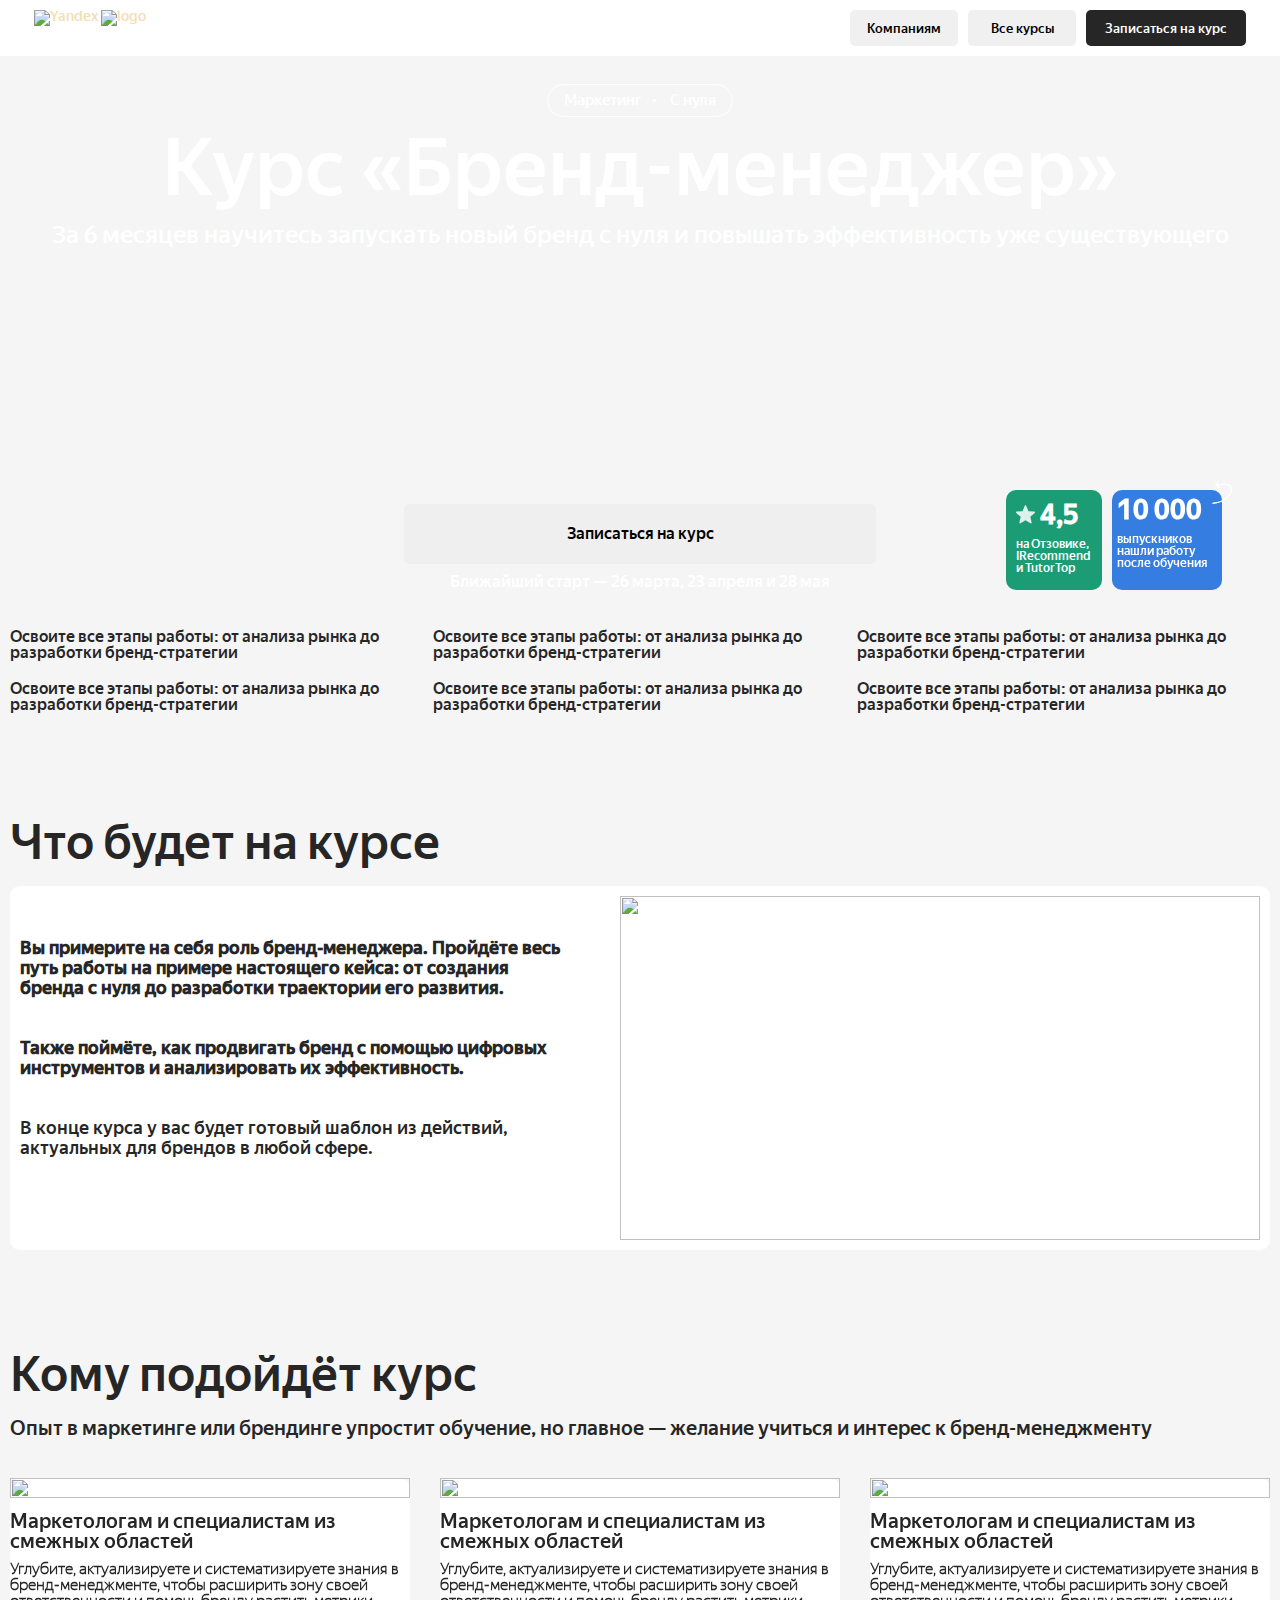
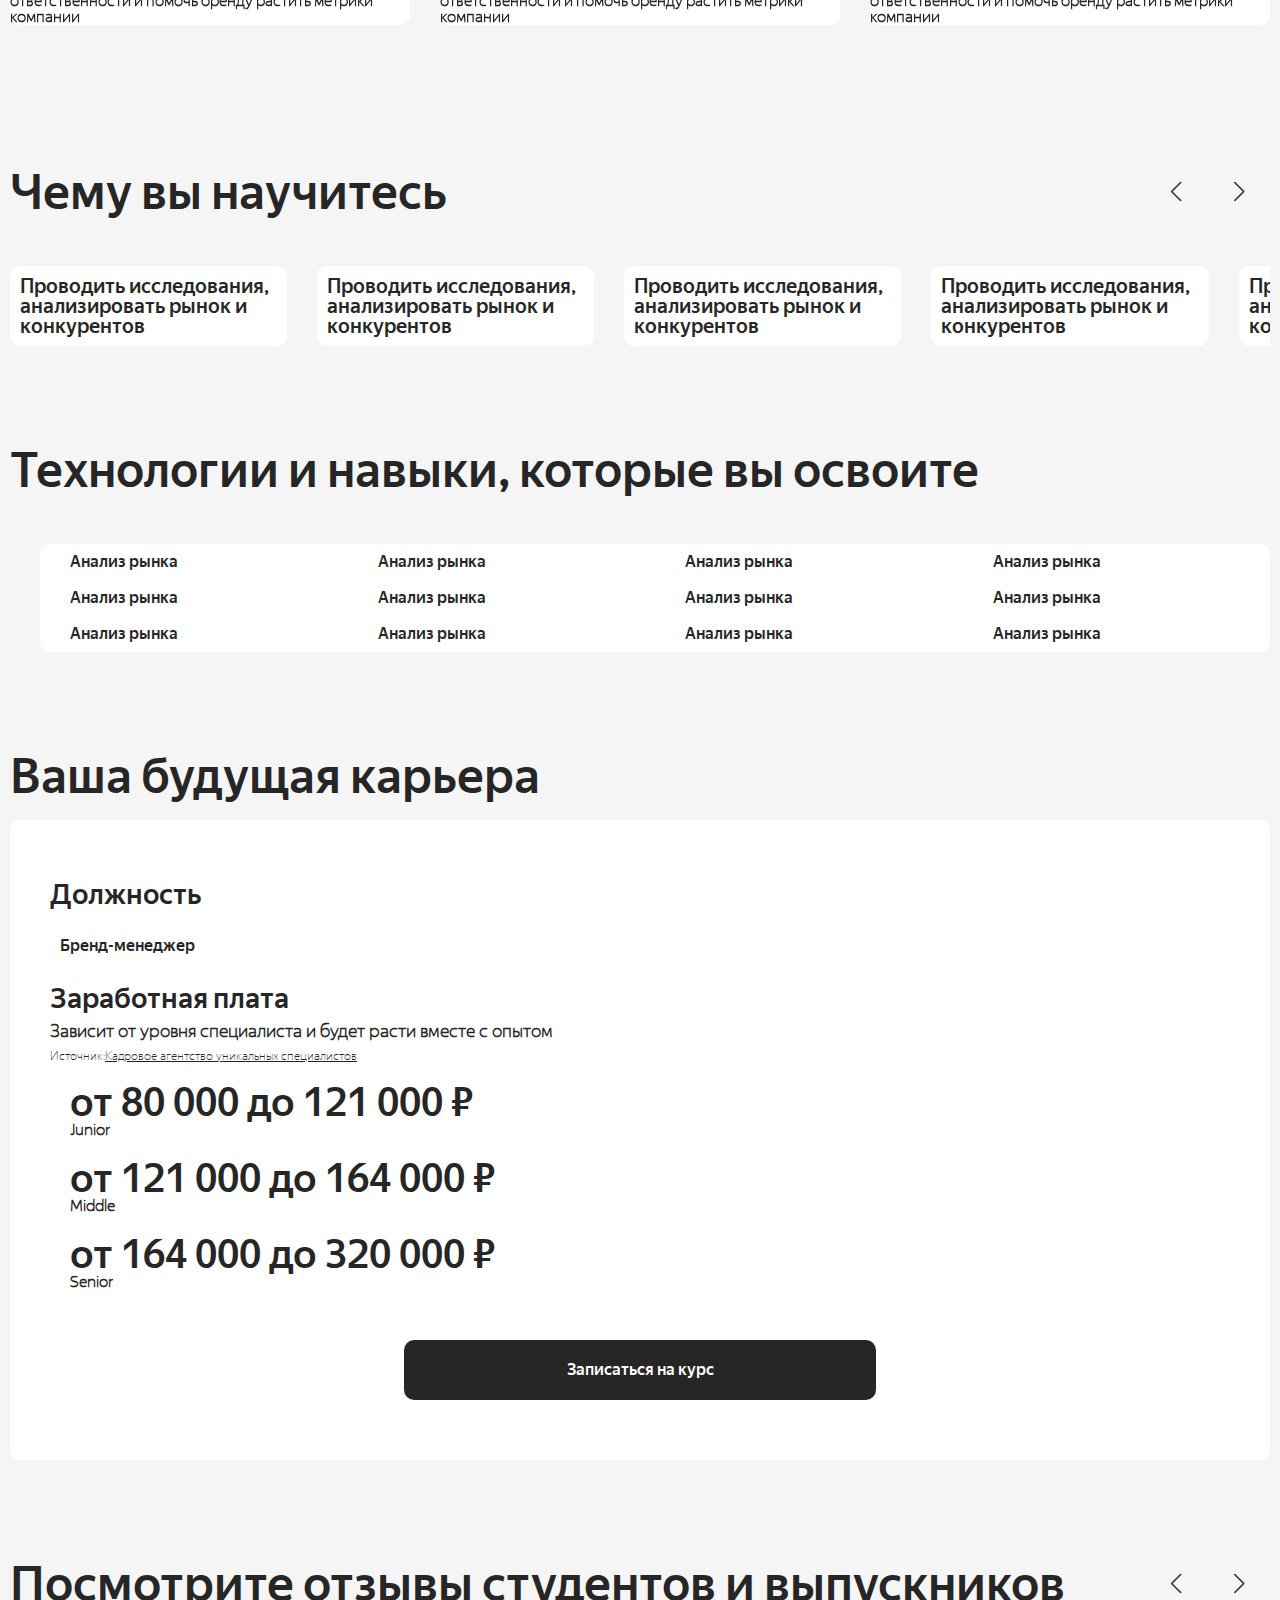
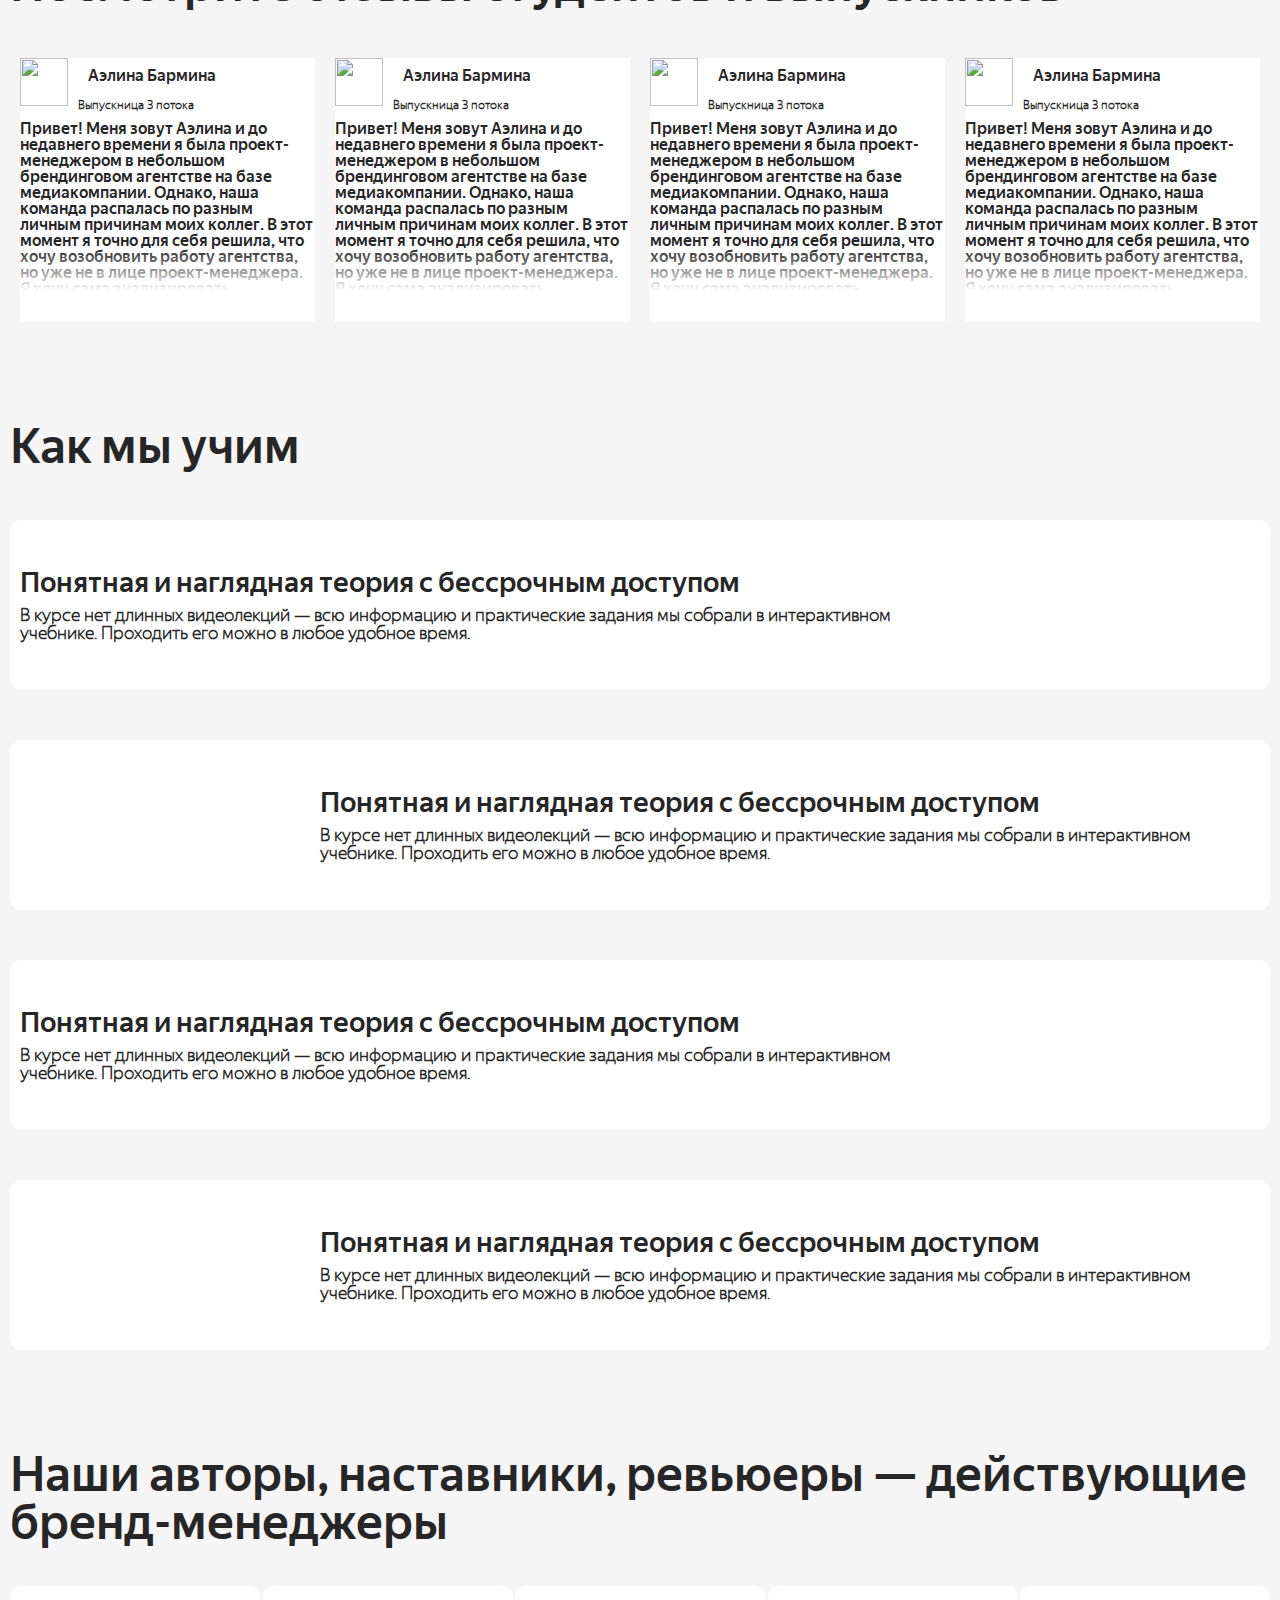
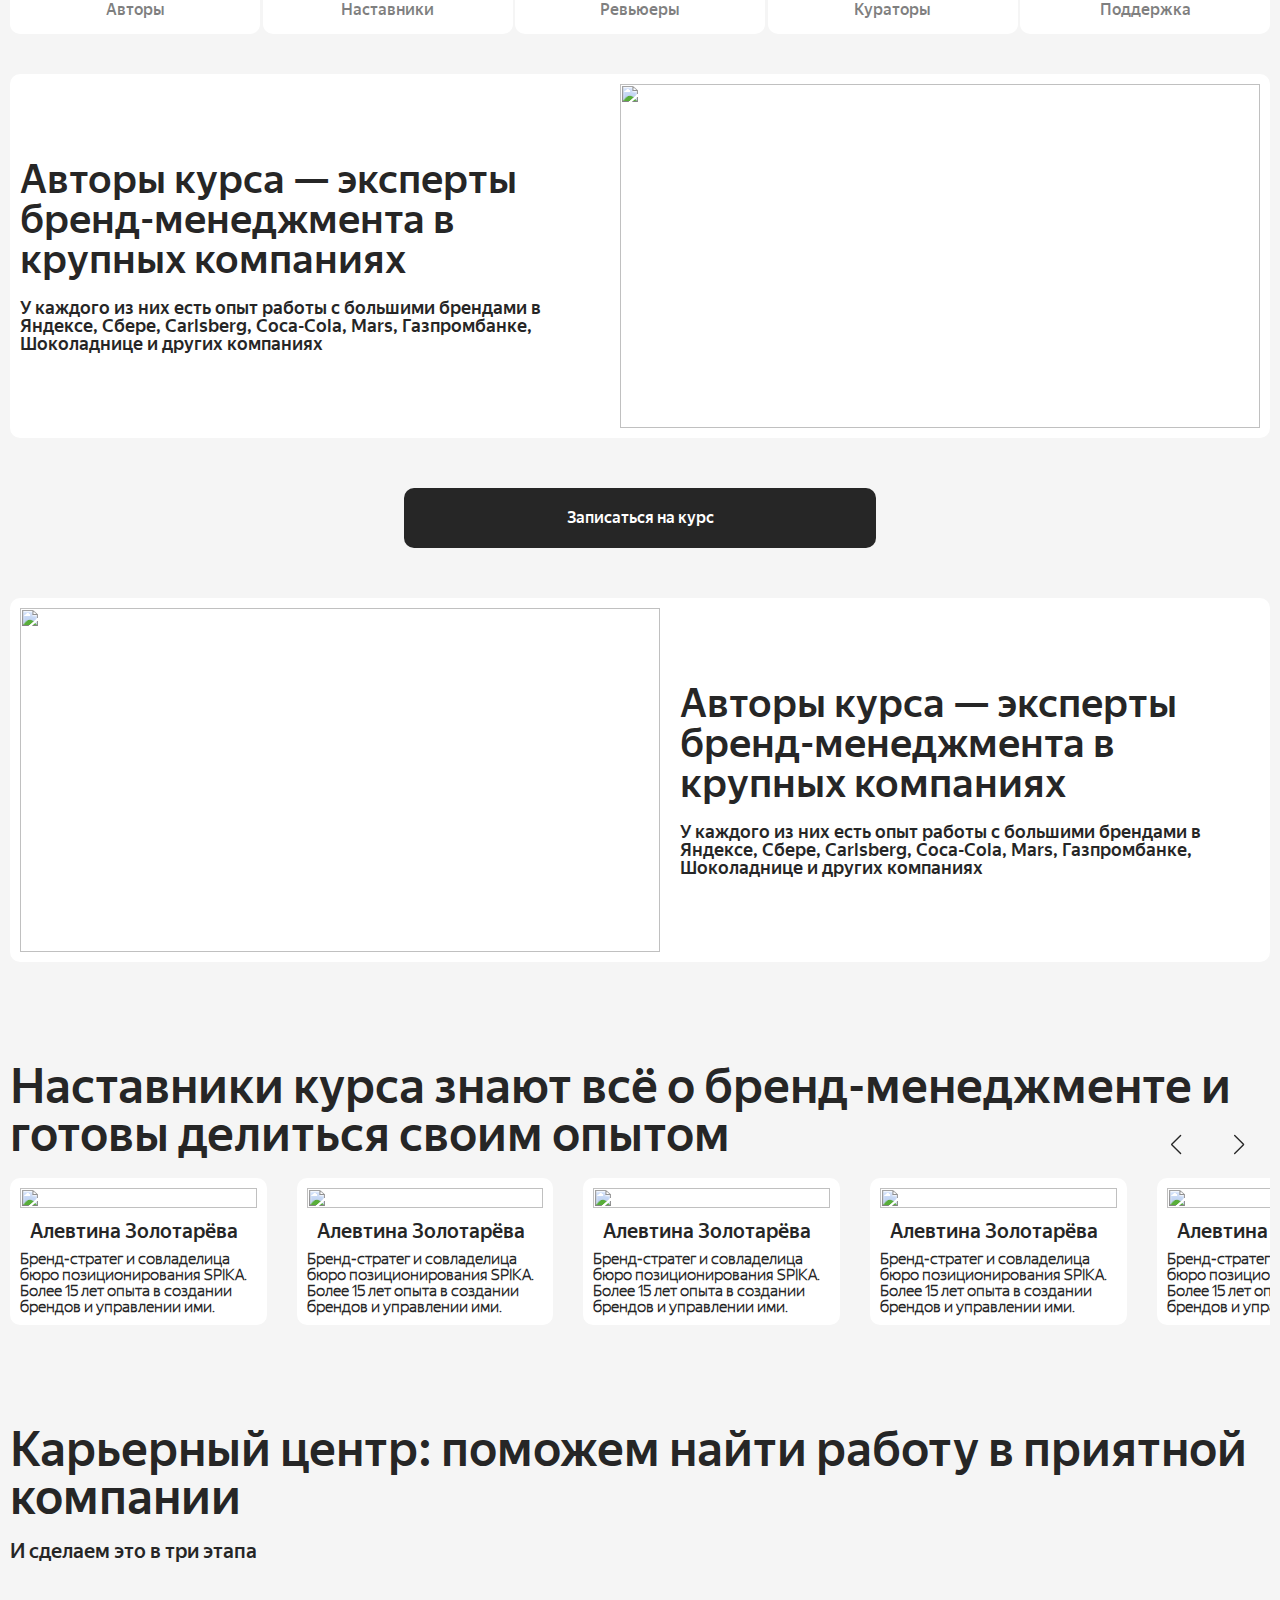
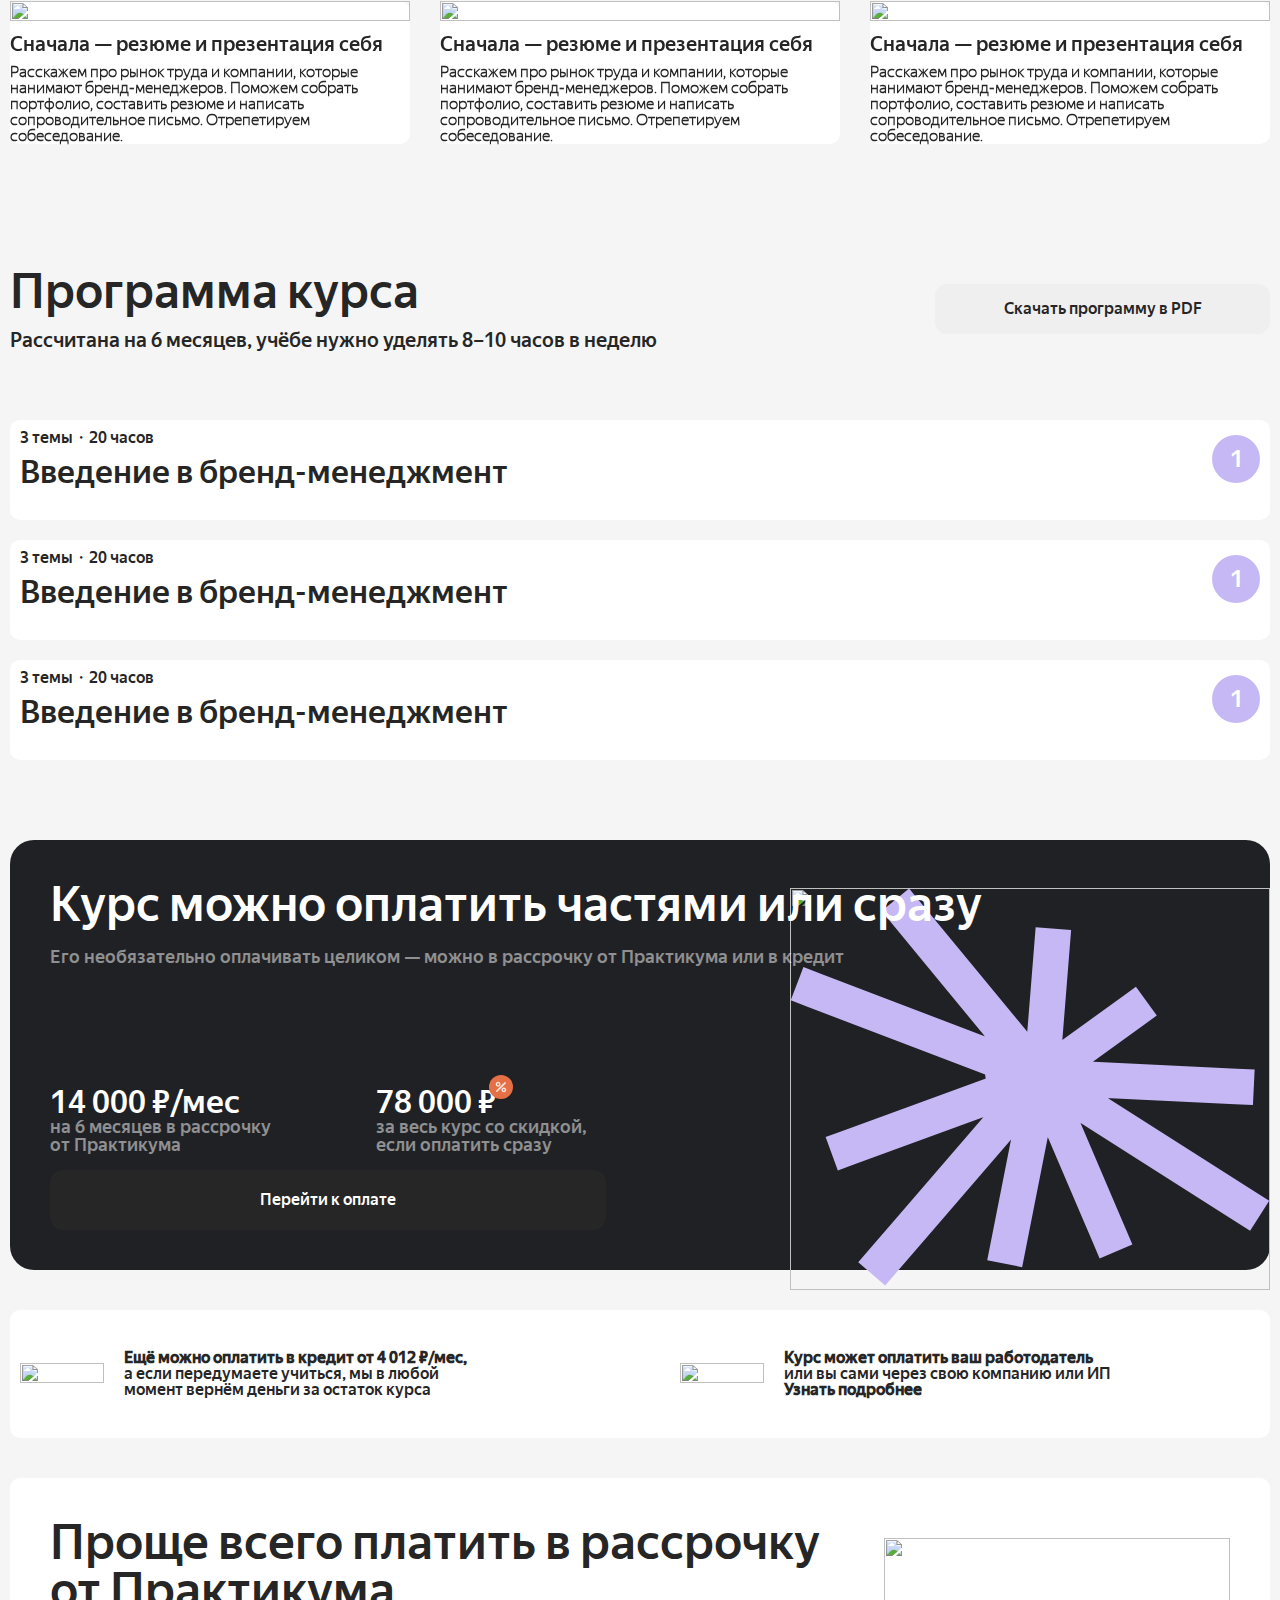
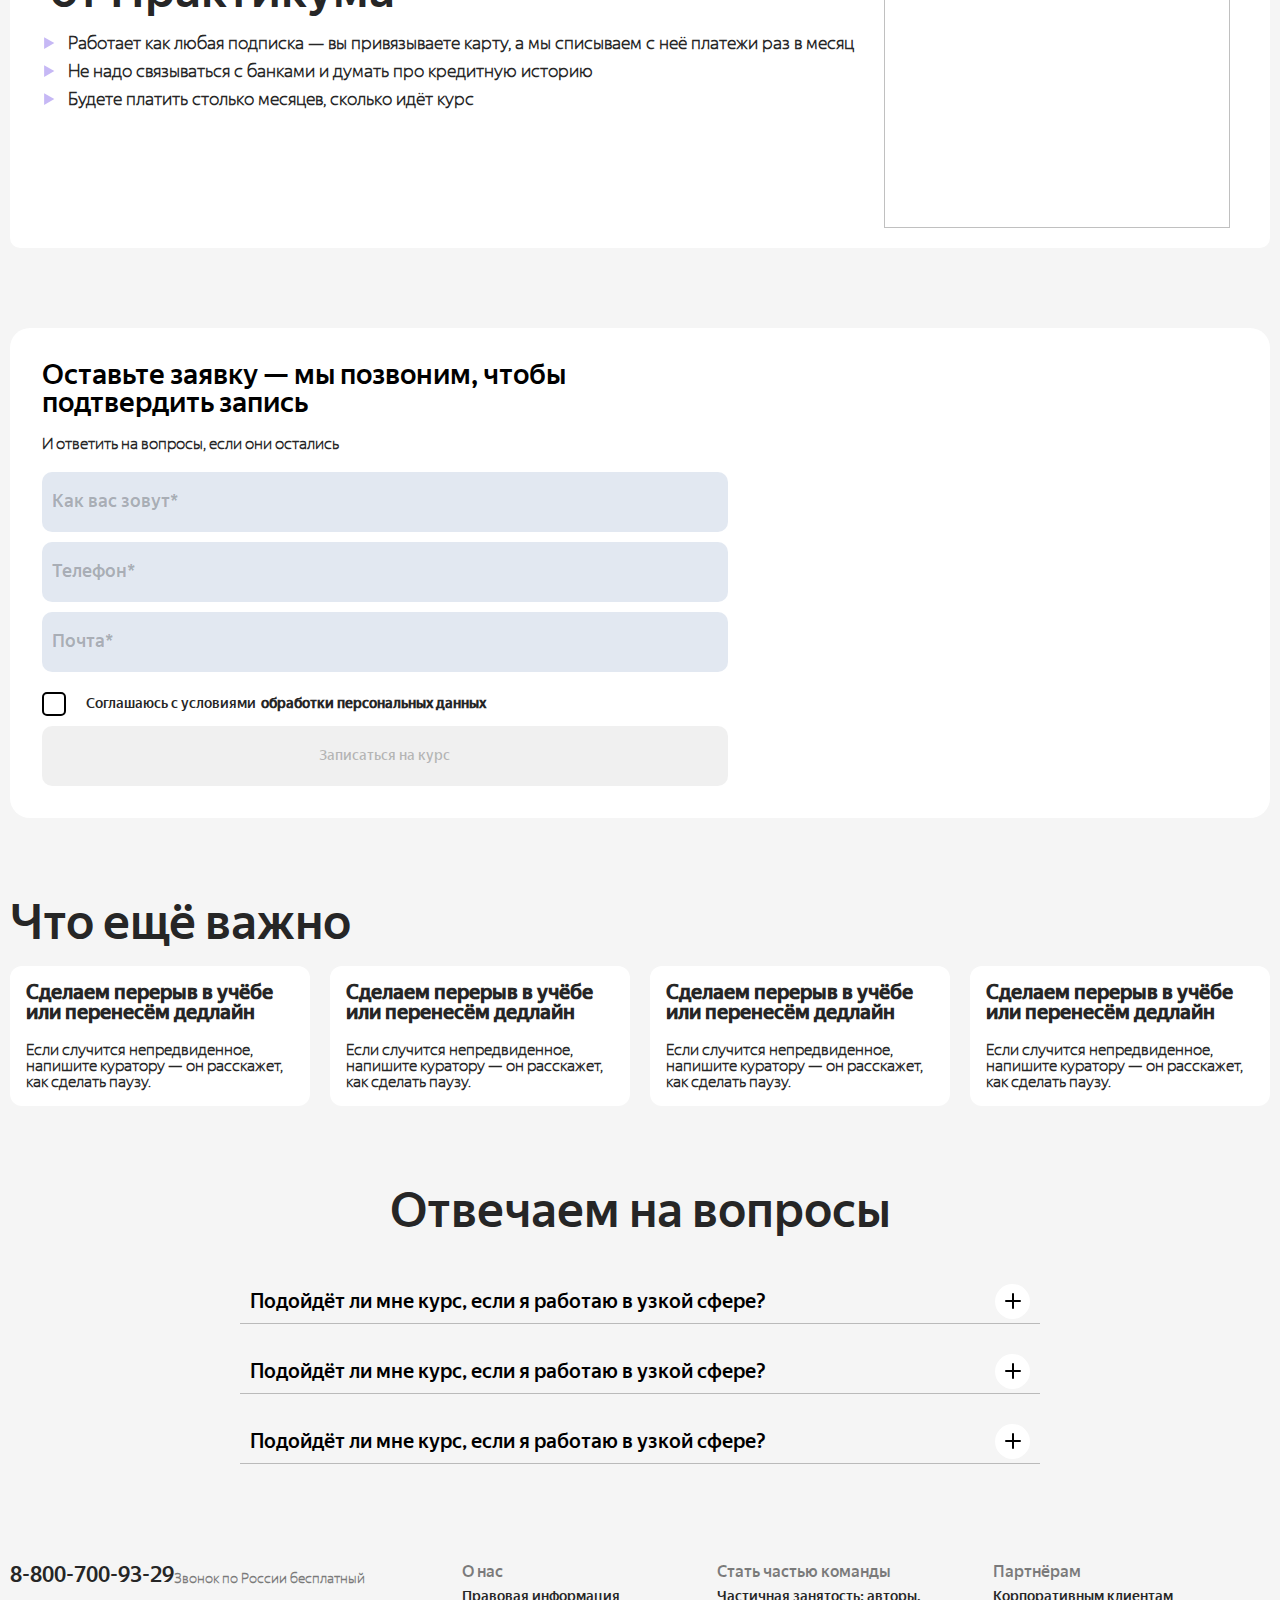
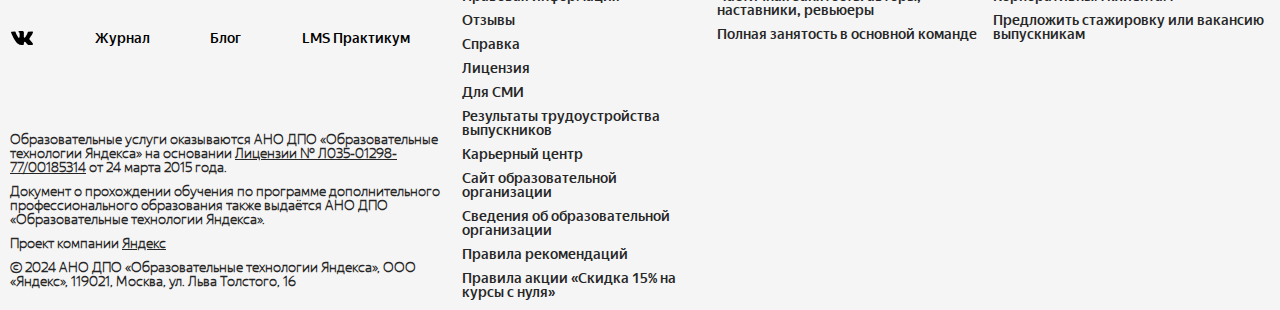
==== commit f6f2fab3: "new commit" ====
--- a/index.html
+++ b/index.html
@@ -25,11 +25,11 @@
                         </a>
                     </div>
                     <nav class="header__navigation navigation">
-                        <li>О курсе</li>
-                        <li>Как учим</li>
-                        <li>Поддержка</li>
-                        <li>Программа</li>
-                        <li>Отвечаем на вопросы</li>
+                        <li id="curse">О курсе</li>
+                        <li id="learn">Как учим</li>
+                        <li id="author">Поддержка</li>
+                        <li id="program">Программа</li>
+                        <li id="question">Отвечаем на вопросы</li>
                     </nav>
                 </div>
                 <div class="header__right">
@@ -40,7 +40,7 @@
                         <button class="navigation__button">
                             Все курсы
                         </button>
-                        <button class="navigation__button">
+                        <button class="navigation__button" id="fromToForm">
                             Записаться на курс
                         </button>
                     </nav>
@@ -179,42 +179,50 @@
                     <span>Опыт в маркетинге или брендинге упростит обучение,
                         но главное — желание учиться и интерес к
                         бренд-менеджменту</span>
-                    <div class="apporaoch__row" id="camera-container">
-                        <div class="apporaoch__block">
-                            <img src="https://code.s3.yandex.net/landings-v2-brand-management/маркетологам.jpg"
-                                alt="" />
-                            <span>Маркетологам и специалистам из смежных
-                                областей</span>
-                            <p>
-                                Углубите, актуализируете и систематизируете
-                                знания в бренд-менеджменте, чтобы расширить
-                                зону своей ответственности и помочь бренду
-                                растить метрики компании
-                            </p>
-                        </div>
-                        <div class="apporaoch__block">
-                            <img src="https://code.s3.yandex.net/landings-v2-brand-management/маркетологам.jpg"
-                                alt="" />
-                            <span>Маркетологам и специалистам из смежных
-                                областей</span>
-                            <p>
-                                Углубите, актуализируете и систематизируете
-                                знания в бренд-менеджменте, чтобы расширить
-                                зону своей ответственности и помочь бренду
-                                растить метрики компании
-                            </p>
-                        </div>
-                        <div class="apporaoch__block">
-                            <img src="https://code.s3.yandex.net/landings-v2-brand-management/маркетологам.jpg"
-                                alt="" />
-                            <span>Маркетологам и специалистам из смежных
-                                областей</span>
-                            <p>
-                                Углубите, актуализируете и систематизируете
-                                знания в бренд-менеджменте, чтобы расширить
-                                зону своей ответственности и помочь бренду
-                                растить метрики компании
-                            </p>
+                    <div class="swiper3" id="swiper-3">
+                        <div class="swiper-wrapper">
+                            <div class="swiper-slide">
+                                <div class="apporaoch__block">
+                                    <img src="https://code.s3.yandex.net/landings-v2-brand-management/маркетологам.jpg"
+                                        alt="" />
+                                    <span>Маркетологам и специалистам из смежных
+                                        областей</span>
+                                    <p>
+                                        Углубите, актуализируете и систематизируете
+                                        знания в бренд-менеджменте, чтобы расширить
+                                        зону своей ответственности и помочь бренду
+                                        растить метрики компании
+                                    </p>
+                                </div>
+                            </div>
+                            <div class="swiper-slide">
+                                <div class="apporaoch__block">
+                                    <img src="https://code.s3.yandex.net/landings-v2-brand-management/маркетологам.jpg"
+                                        alt="" />
+                                    <span>Маркетологам и специалистам из смежных
+                                        областей</span>
+                                    <p>
+                                        Углубите, актуализируете и систематизируете
+                                        знания в бренд-менеджменте, чтобы расширить
+                                        зону своей ответственности и помочь бренду
+                                        растить метрики компании
+                                    </p>
+                                </div>
+                            </div>
+                            <div class="swiper-slide">
+                                <div class="apporaoch__block">
+                                    <img src="https://code.s3.yandex.net/landings-v2-brand-management/маркетологам.jpg"
+                                        alt="" />
+                                    <span>Маркетологам и специалистам из смежных
+                                        областей</span>
+                                    <p>
+                                        Углубите, актуализируете и систематизируете
+                                        знания в бренд-менеджменте, чтобы расширить
+                                        зону своей ответственности и помочь бренду
+                                        растить метрики компании
+                                    </p>
+                                </div>
+                            </div>
                         </div>
                     </div>
                 </section>
@@ -378,7 +386,7 @@
                             </p>
                         </div>
                         <div class="anchor">
-                            <button class="button__curse">
+                            <button class="button__curse" id="anchor1">
                                 Записаться на курс
                             </button>
                         </div>
@@ -849,7 +857,7 @@
                         <img src="https://code.s3.yandex.net/landings-v2-brand-management/авторы.jpg" alt="" />
                     </div>
                     <div class="anchor">
-                        <button class="button__curse">
+                        <button class="button__curse" id="anchor2">
                             Записаться на курс
                         </button>
                     </div>
@@ -868,105 +876,165 @@
                             alt="" />
                     </div>
                 </section>
-                <section class="content__mentors content__curse" style="overflow: hidden;">
-                    <h2>
-                        Наставники курса знают всё о бренд-менеджменте и
-                        готовы делиться своим опытом
-                    </h2>
-                    <div class="mentors__row">
-                        <div class="mentors__block">
-                            <img src="https://code.s3.yandex.net/landings-v2-brand-management/gallery/1_alevtina.jpg"
-                                alt="" />
-                            <div class="mentors__text">
-                                <span>Алевтина Золотарёва</span>
-                                <p>
-                                    Бренд-стратег и совладелица бюро
-                                    позиционирования SPIKA. Более 15 лет
-                                    опыта в создании брендов и управлении
-                                    ими.
-                                </p>
-                            </div>
-                        </div>
-                        <div class="mentors__block">
-                            <img src="https://code.s3.yandex.net/landings-v2-brand-management/gallery/1_alevtina.jpg"
-                                alt="" />
-                            <div class="mentors__text">
-                                <span>Алевтина Золотарёва</span>
-                                <p>
-                                    Бренд-стратег и совладелица бюро
-                                    позиционирования SPIKA. Более 15 лет
-                                    опыта в создании брендов и управлении
-                                    ими.
-                                </p>
-                            </div>
-                        </div>
-                        <div class="mentors__block">
-                            <img src="https://code.s3.yandex.net/landings-v2-brand-management/gallery/1_alevtina.jpg"
-                                alt="" />
-                            <div class="mentors__text">
-                                <span>Алевтина Золотарёва</span>
-                                <p>
-                                    Бренд-стратег и совладелица бюро
-                                    позиционирования SPIKA. Более 15 лет
-                                    опыта в создании брендов и управлении
-                                    ими.
-                                </p>
-                            </div>
-                        </div>
-                        <div class="mentors__block">
-                            <img src="https://code.s3.yandex.net/landings-v2-brand-management/gallery/1_alevtina.jpg"
-                                alt="" />
-                            <div class="mentors__text">
-                                <span>Алевтина Золотарёва</span>
-                                <p>
-                                    Бренд-стратег и совладелица бюро
-                                    позиционирования SPIKA. Более 15 лет
-                                    опыта в создании брендов и управлении
-                                    ими.
-                                </p>
+                <section class="content__mentors content__curse swiper4" style="overflow: hidden;">
+                    <div class="mentors__navigation teach__navigation" style="position: relative;">
+                        <h2>
+                            Наставники курса знают всё о бренд-менеджменте и
+                            готовы делиться своим опытом
+                        </h2>
+                        <div class="teach__buttons mentors__buttons" style="position: absolute;
+                        right: 0;
+                        top: 25px;">
+                            <div class="swiper-button-prev" style="
+                                        position: static;
+                                        height: 100% !important;
+                                        width: 100% !important;
+                                    " tabindex="0" role="button" aria-label="Previous slide" aria-controls="swiper-wrapper-896d7aa994c2fc52"></div>
+                            <div class="swiper-button-next" style="
+                                        position: static;
+                                        height: 100% !important;
+                                        width: 100% !important;
+                                    " tabindex="0" role="button" aria-label="Next slide" aria-controls="swiper-wrapper-896d7aa994c2fc52"></div>
+                        </div>
+                    </div>
+                    <div class="swiper-wrapper">
+                        <div class="swiper-slide">
+                            <div class="mentors__block">
+                                <img src="https://code.s3.yandex.net/landings-v2-brand-management/gallery/1_alevtina.jpg"
+                                    alt="" />
+                                <div class="mentors__text">
+                                    <span>Алевтина Золотарёва</span>
+                                    <p>
+                                        Бренд-стратег и совладелица бюро
+                                        позиционирования SPIKA. Более 15 лет
+                                        опыта в создании брендов и управлении
+                                        ими.
+                                    </p>
+                                </div>
+                            </div>
+                        </div>
+                        <div class="swiper-slide">
+                            <div class="mentors__block">
+                                <img src="https://code.s3.yandex.net/landings-v2-brand-management/gallery/1_alevtina.jpg"
+                                    alt="" />
+                                <div class="mentors__text">
+                                    <span>Алевтина Золотарёва</span>
+                                    <p>
+                                        Бренд-стратег и совладелица бюро
+                                        позиционирования SPIKA. Более 15 лет
+                                        опыта в создании брендов и управлении
+                                        ими.
+                                    </p>
+                                </div>
+                            </div>
+                        </div>
+                        <div class="swiper-slide">
+                            <div class="mentors__block">
+                                <img src="https://code.s3.yandex.net/landings-v2-brand-management/gallery/1_alevtina.jpg"
+                                    alt="" />
+                                <div class="mentors__text">
+                                    <span>Алевтина Золотарёва</span>
+                                    <p>
+                                        Бренд-стратег и совладелица бюро
+                                        позиционирования SPIKA. Более 15 лет
+                                        опыта в создании брендов и управлении
+                                        ими.
+                                    </p>
+                                </div>
+                            </div>
+                        </div>
+                        <div class="swiper-slide">
+                            <div class="mentors__block">
+                                <img src="https://code.s3.yandex.net/landings-v2-brand-management/gallery/1_alevtina.jpg"
+                                    alt="" />
+                                <div class="mentors__text">
+                                    <span>Алевтина Золотарёва</span>
+                                    <p>
+                                        Бренд-стратег и совладелица бюро
+                                        позиционирования SPIKA. Более 15 лет
+                                        опыта в создании брендов и управлении
+                                        ими.
+                                    </p>
+                                </div>
+                            </div>
+                        </div>
+                        <div class="swiper-slide">
+                            <div class="mentors__block">
+                                <img src="https://code.s3.yandex.net/landings-v2-brand-management/gallery/1_alevtina.jpg"
+                                    alt="" />
+                                <div class="mentors__text">
+                                    <span>Алевтина Золотарёва</span>
+                                    <p>
+                                        Бренд-стратег и совладелица бюро
+                                        позиционирования SPIKA. Более 15 лет
+                                        опыта в создании брендов и управлении
+                                        ими.
+                                    </p>
+                                </div>
+                            </div>
+                        </div>
+                        <div class="swiper-slide">
+                            <div class="mentors__block">
+                                <img src="https://code.s3.yandex.net/landings-v2-brand-management/gallery/1_alevtina.jpg"
+                                    alt="" />
+                                <div class="mentors__text">
+                                    <span>Алевтина Золотарёва</span>
+                                    <p>
+                                        Бренд-стратег и совладелица бюро
+                                        позиционирования SPIKA. Более 15 лет
+                                        опыта в создании брендов и управлении
+                                        ими.
+                                    </p>
+                                </div>
                             </div>
                         </div>
                     </div>
                 </section>
-                <section class="content__career content__curse content__apporaoch">
+                <section class="content__career content__curse content__apporaoch swiper3">
                     <h2>
                         Карьерный центр: поможем найти работу в приятной
                         компании
                     </h2>
                     <span>И сделаем это в три этапа</span>
-                    <div class="apporaoch__row">
-                        <div class="apporaoch__block">
-                            <img src="https://code.s3.yandex.net/landings-v2-brand-management/карьера 1.jpg" alt="" />
-                            <span>Сначала — резюме и презентация себя</span>
-                            <p>
-                                Расскажем про рынок труда и компании,
-                                которые нанимают бренд-менеджеров. Поможем
-                                собрать портфолио, составить резюме и
-                                написать сопроводительное письмо.
-                                Отрепетируем собеседование.
-                            </p>
-                        </div>
-                        <div class="apporaoch__block">
-                            <img src="https://code.s3.yandex.net/landings-v2-brand-management/карьера 1.jpg" alt="" />
-                            <span>Сначала — резюме и презентация себя</span>
-                            <p>
-                                Расскажем про рынок труда и компании,
-                                которые нанимают бренд-менеджеров. Поможем
-                                собрать портфолио, составить резюме и
-                                написать сопроводительное письмо.
-                                Отрепетируем собеседование.
-                            </p>
-                        </div>
-                        <div class="apporaoch__block">
-                            <img src="https://code.s3.yandex.net/landings-v2-brand-management/карьера 1.jpg" alt="" />
-                            <span>Сначала — резюме и презентация себя</span>
-                            <p>
-                                Расскажем про рынок труда и компании,
-                                которые нанимают бренд-менеджеров. Поможем
-                                собрать портфолио, составить резюме и
-                                написать сопроводительное письмо.
-                                Отрепетируем собеседование.
-                            </p>
+                    <div class="swiper-wrapper">
+                        <div class="swiper-slide">
+                            <div class="apporaoch__block">
+                                <img src="https://code.s3.yandex.net/landings-v2-brand-management/карьера 1.jpg" alt="" />
+                                <span>Сначала — резюме и презентация себя</span>
+                                <p>
+                                    Расскажем про рынок труда и компании,
+                                    которые нанимают бренд-менеджеров. Поможем
+                                    собрать портфолио, составить резюме и
+                                    написать сопроводительное письмо.
+                                    Отрепетируем собеседование.
+                                </p>
+                            </div>
+                        </div>
+                        <div class="swiper-slide">
+                            <div class="apporaoch__block">
+                                <img src="https://code.s3.yandex.net/landings-v2-brand-management/карьера 1.jpg" alt="" />
+                                <span>Сначала — резюме и презентация себя</span>
+                                <p>
+                                    Расскажем про рынок труда и компании,
+                                    которые нанимают бренд-менеджеров. Поможем
+                                    собрать портфолио, составить резюме и
+                                    написать сопроводительное письмо.
+                                    Отрепетируем собеседование.
+                                </p>
+                            </div>
+                        </div>
+                        <div class="swiper-slide">
+                            <div class="apporaoch__block">
+                                <img src="https://code.s3.yandex.net/landings-v2-brand-management/карьера 1.jpg" alt="" />
+                                <span>Сначала — резюме и презентация себя</span>
+                                <p>
+                                    Расскажем про рынок труда и компании,
+                                    которые нанимают бренд-менеджеров. Поможем
+                                    собрать портфолио, составить резюме и
+                                    написать сопроводительное письмо.
+                                    Отрепетируем собеседование.
+                                </p>
+                            </div>
                         </div>
                     </div>
                 </section>
@@ -1353,7 +1421,7 @@
         </footer>
     </div>
     <script src="https://cdn.jsdelivr.net/npm/swiper@11/swiper-bundle.min.js"></script>
-    <script src="./JS/teachSwiper.js"></script>
+    <script src="./JS/Swipers.js"></script>
     <script src="./JS/burger.js"></script>
     <script src="./JS/cardFlip.js"></script>
     <script src="./JS/banner.js"></script>
@@ -1364,6 +1432,7 @@
     <script src="./JS/formValidate.js"></script>
     <script src="./JS/footerAdaptive.js"></script>
     <script src="./JS/popupForm.js"></script>
+    <script src="./JS/anchors.js"></script>
 </body>
 
 </html>--- a/style.css
+++ b/style.css
@@ -173,6 +173,7 @@
 }
 
 .header__navigation li {
+  cursor: pointer;
   color: #262626;
   font-weight: 800;
   font-size: 16px;
@@ -414,6 +415,7 @@
 }
 
 .curse__block {
+  gap: 50px;
   padding: 10px;
   background-color: #ffffff;
   border-radius: 10px;
@@ -458,10 +460,11 @@
   border-radius: 10px;
 }
 .apporaoch__block img {
-  width: clamp(272px, 75vw, 448px);
-  height: clamp(122px, 50vw, 200px);
+  width: 100%;
+  height: 100%;
 }
 .apporaoch__block span {
+  padding: 0 !important;
   display: inline-block;
   margin-top: 10px;
   margin-bottom: 10px;
@@ -739,6 +742,9 @@
 }
 
 .learn__block {
+  background-color: #ffffff;
+  border-radius: 12px;
+  padding: 10px;
   margin-top: 50px;
   width: 100%;
   display: flex;
@@ -751,6 +757,8 @@
   color: #262626;
 }
 .learn__block .learn__text p {
+  font-family: "YS Text Thin";
+  font-weight: 800;
   margin-top: 10px;
   color: #262626;
   font-size: 18px;
@@ -840,11 +848,10 @@
   padding: 10px;
   background-color: #ffffff;
   border-radius: 10px;
-  margin: 0 10px;
   display: flex;
   flex-direction: column;
-  max-width: 332px;
-  max-height: 340px;
+  max-width: 100%;
+  max-height: 100%;
 }
 .mentors__block img {
   -o-object-fit: contain;
@@ -1587,6 +1594,10 @@
   font-family: "YS Text Thin", sans-serif;
   font-weight: 800;
   color: #262626;
+}
+
+.footer__about {
+  margin: 0 20px;
 }
 
 .footer__about, .footer__command, .footer__partner {
@@ -1915,6 +1926,12 @@
   }
 }
 @media screen and (max-width: 1025px) {
+  .pay__block {
+    border-radius: 0;
+  }
+  .content__container {
+    padding: 0;
+  }
   .mobile-footer__about {
     margin: 0 50px 0 0;
   }
@@ -2022,7 +2039,12 @@
     margin: 20px 0;
   }
   .curse__block {
+    gap: 0;
     flex-direction: column-reverse;
+  }
+  .curse__block img {
+    width: 100%;
+    height: 100%;
   }
   .content {
     margin: 0;
@@ -2109,6 +2131,41 @@
     font-size: 56px;
   }
 }
+@media screen and (max-width: 910px) {
+  .block__content {
+    position: relative;
+  }
+  .review__next, .review__prev {
+    display: none;
+  }
+  .review__block {
+    width: 100%;
+    height: 100%;
+    border-radius: 0;
+  }
+  .review__close {
+    display: none;
+  }
+  .mobile-review__close {
+    display: block !important;
+    width: 50px;
+    height: 50px;
+    border-radius: 50%;
+    border: 1px solid rgba(0, 0, 0, 0.2);
+  }
+  .line-review__close {
+    z-index: 1000;
+    display: flex;
+    width: 100%;
+    height: 60px;
+    background: #fff;
+    position: fixed;
+    bottom: 0;
+    left: 0;
+    justify-content: center;
+    align-items: center;
+  }
+}
 @media screen and (max-width: 768px) {
   .mobile-navigation__button:first-child {
     margin-right: 0px;
@@ -2128,6 +2185,15 @@
   }
 }
 @media screen and (max-width: 540px) {
+  [class*=content__], [class*=content_] {
+    padding: 10px;
+  }
+  .content__banner {
+    padding: 0;
+  }
+  .content__container {
+    padding: 0;
+  }
   .content__question h2, .content__curse h2, .program__title h2 {
     text-align: start;
     font-size: 24px;
@@ -2177,7 +2243,13 @@
     font-size: 16px;
   }
   .learn__block .learn__text p {
+    font-family: "YS Text Regular", sans-serif;
+    font-weight: 100;
+    color: rgba(0, 0, 0, 0.5);
     font-size: 14px;
+  }
+  .learn__block:last-child .learn__text p {
+    color: #262626;
   }
   .reviews__text p {
     font-size: 14px;
@@ -2239,6 +2311,8 @@
     background-color: rgba(51, 180, 113, 0.6);
   }
   .skills__grid {
+    padding: 0;
+    margin: 0;
     grid-template-columns: repeat(1, 1fr);
   }
   .mobile-swiper-wrapper {
@@ -2253,6 +2327,12 @@
   .stage__block {
     flex-direction: column;
     align-items: flex-start;
+  }
+  .stage__block span {
+    display: inline-block;
+    margin-top: 10px;
+    font-family: "YS Text Thin";
+    font-weight: 800;
   }
   .header {
     padding: 10px;
@@ -2356,7 +2436,7 @@
     margin-top: 20px;
   }
   .spoiler__block {
-    max-height: 50px;
+    max-height: 70px;
   }
   .spoiler__bottom {
     margin-top: 20px;
@@ -2413,15 +2493,15 @@
     max-height: 25px;
     overflow: hidden;
     border-bottom: 1px solid;
-    transition: 1s all;
+    transition: 0.5s all;
   }
   .spoiler__text.open {
-    transition: 1s all;
+    transition: 0.5s all;
     max-height: 300px;
     height: 100%;
   }
   .spoiler__text.open span {
-    transition: 1s all;
+    transition: 0.5s all;
   }
   .spoiler__text.open span::after {
     content: ">";
@@ -2429,7 +2509,10 @@
     font-size: 18px;
     font-weight: 800;
     rotate: 270deg;
-    transition: 1s all;
+    transition: 0.5s all;
+  }
+  .content__pay {
+    padding: 0;
   }
   .pay__top h2 {
     font-size: 24px;
@@ -2468,6 +2551,16 @@
   }
   .important__row .important__block p {
     font-size: 14px;
+  }
+  .mentors__block {
+    max-width: 100%;
+    max-height: 100%;
+  }
+  .mentors__block .mentors__text {
+    margin-top: 10px;
+  }
+  .mentors__block .mentors__text span {
+    padding: 0 !important;
   }
 }
 @media screen and (max-width: 450px) {
